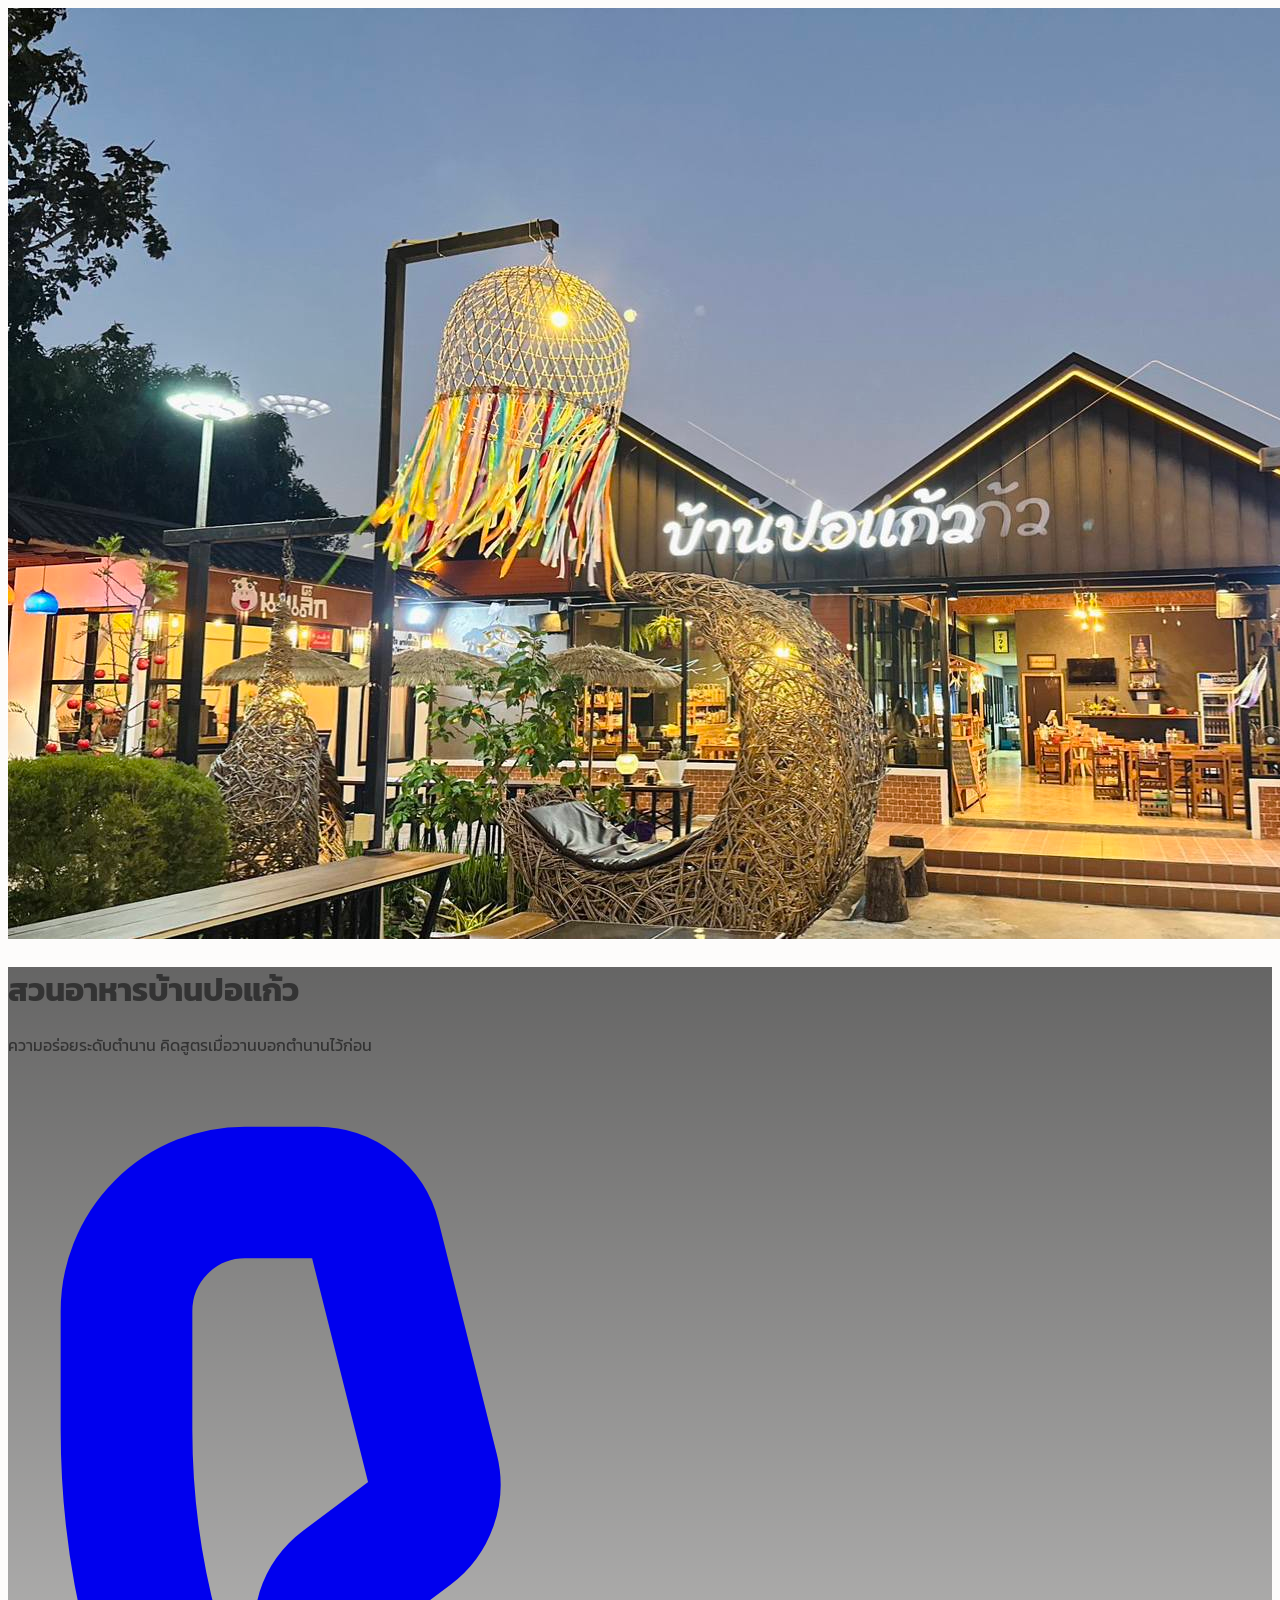
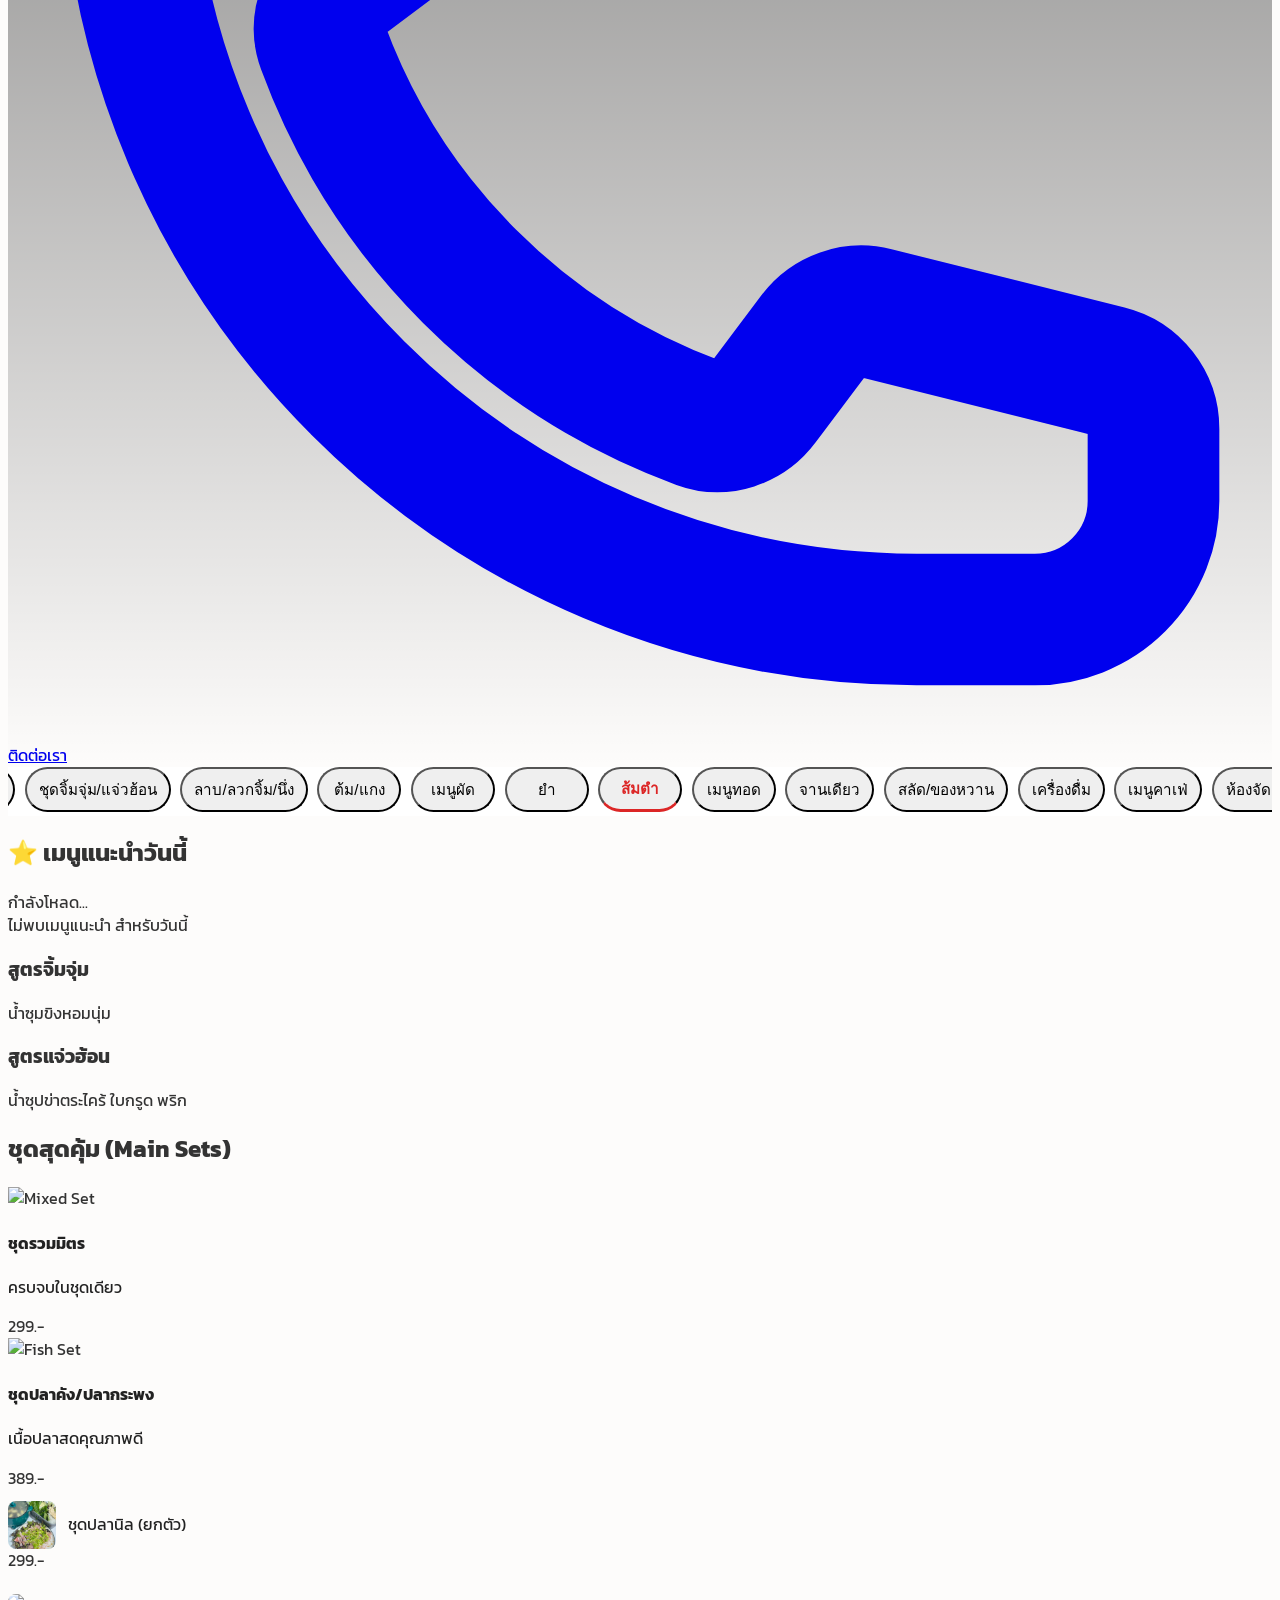
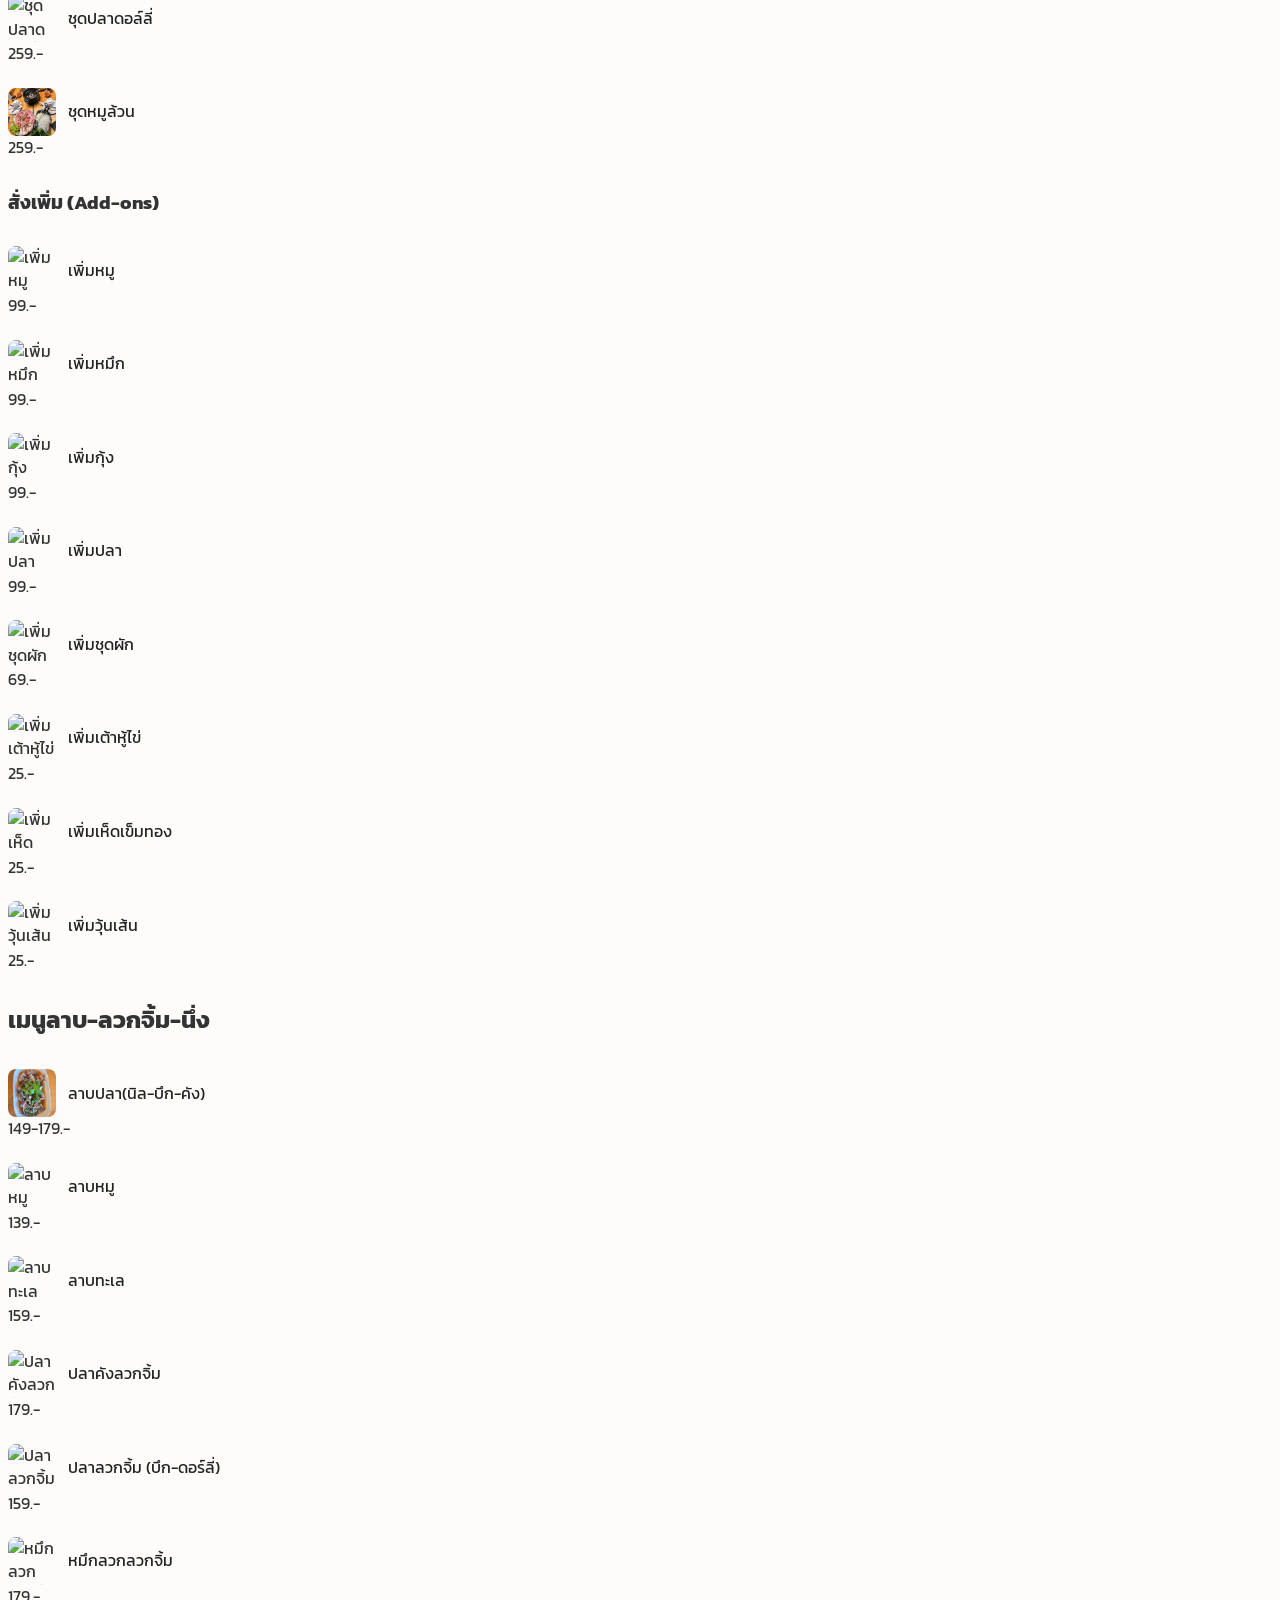
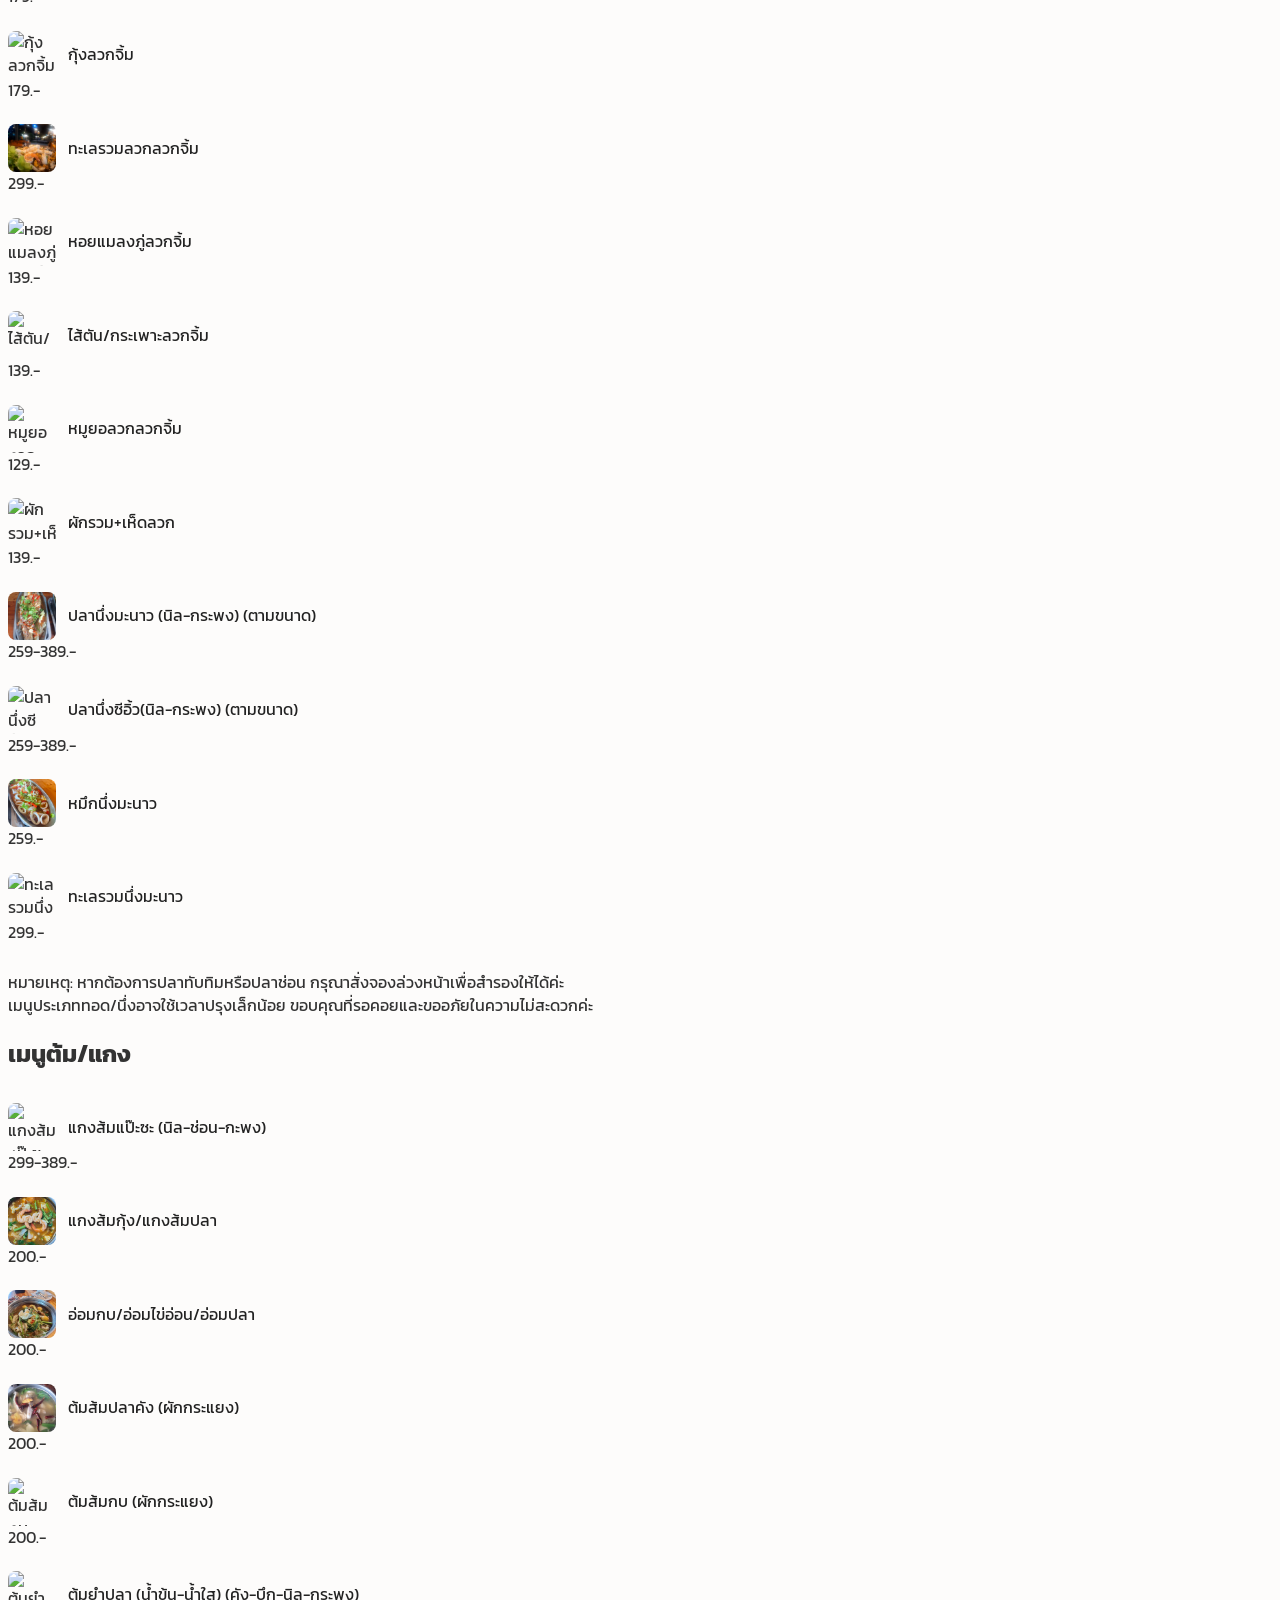
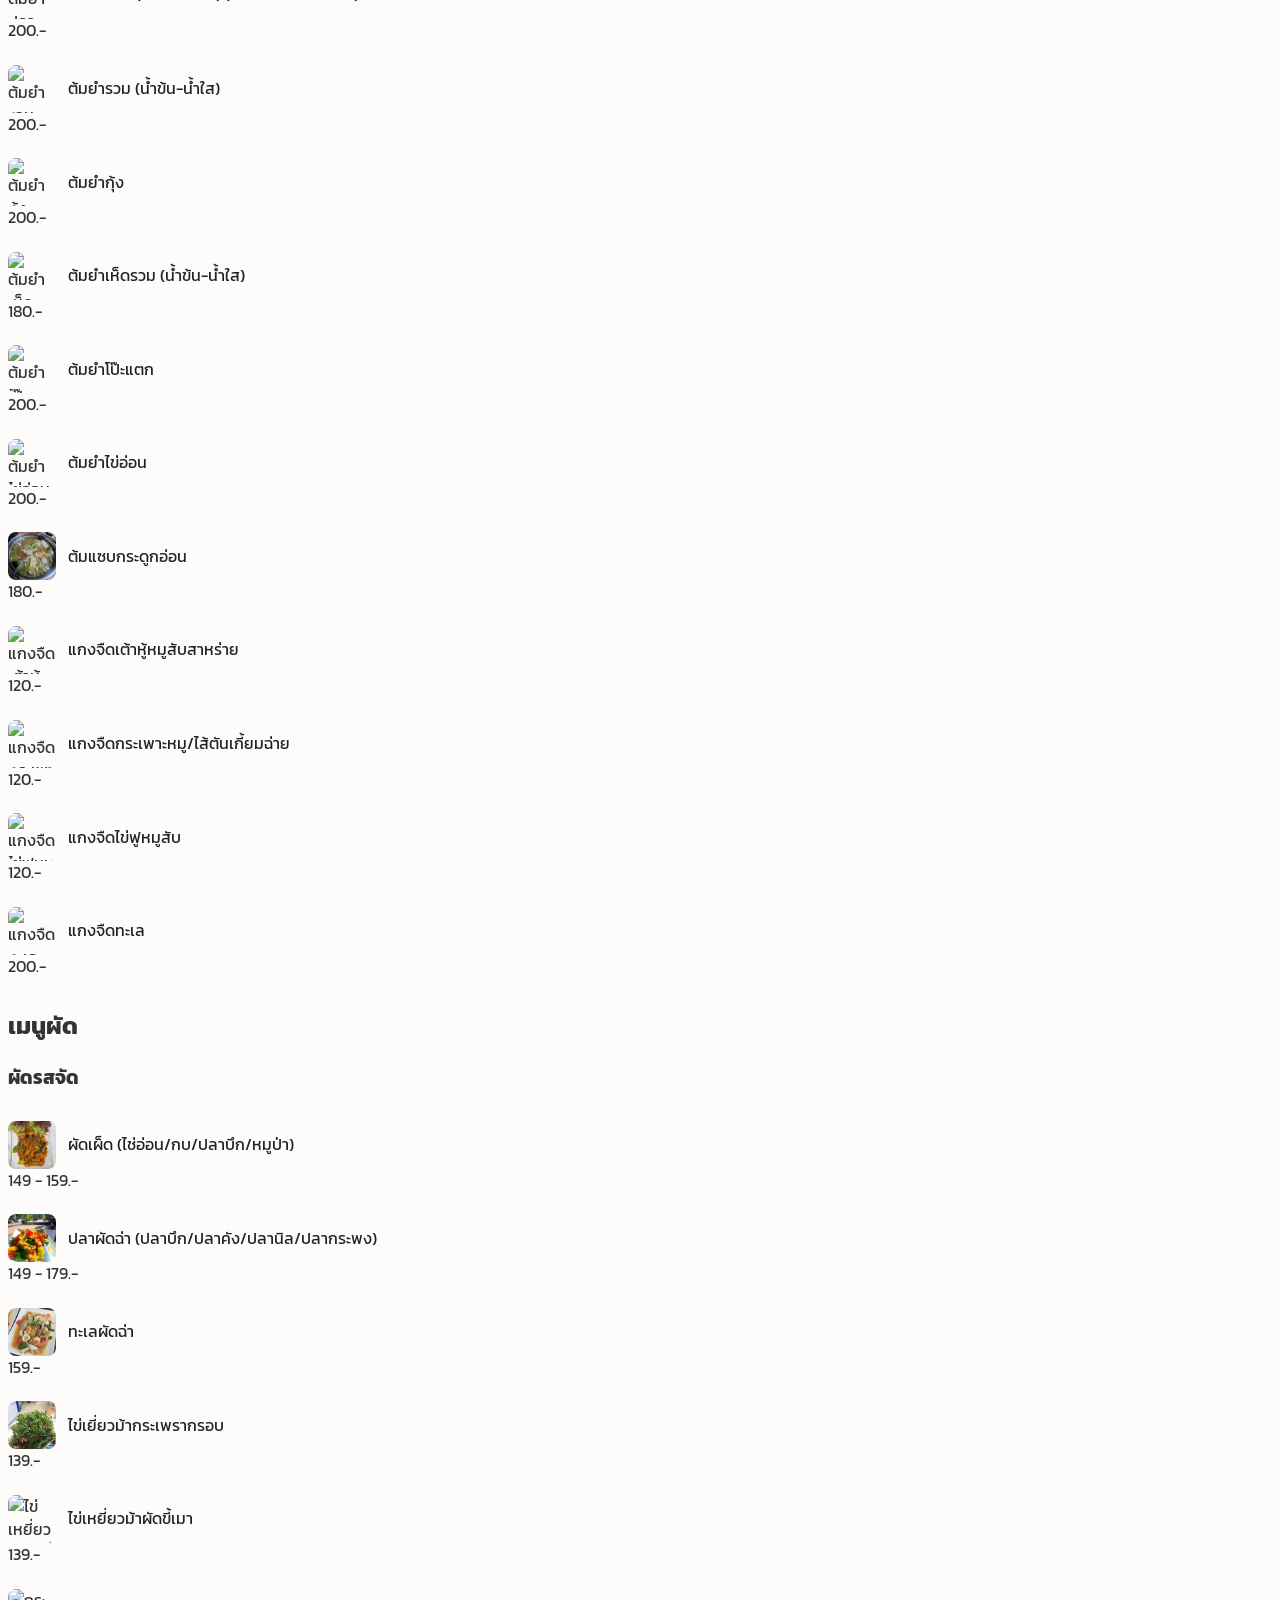
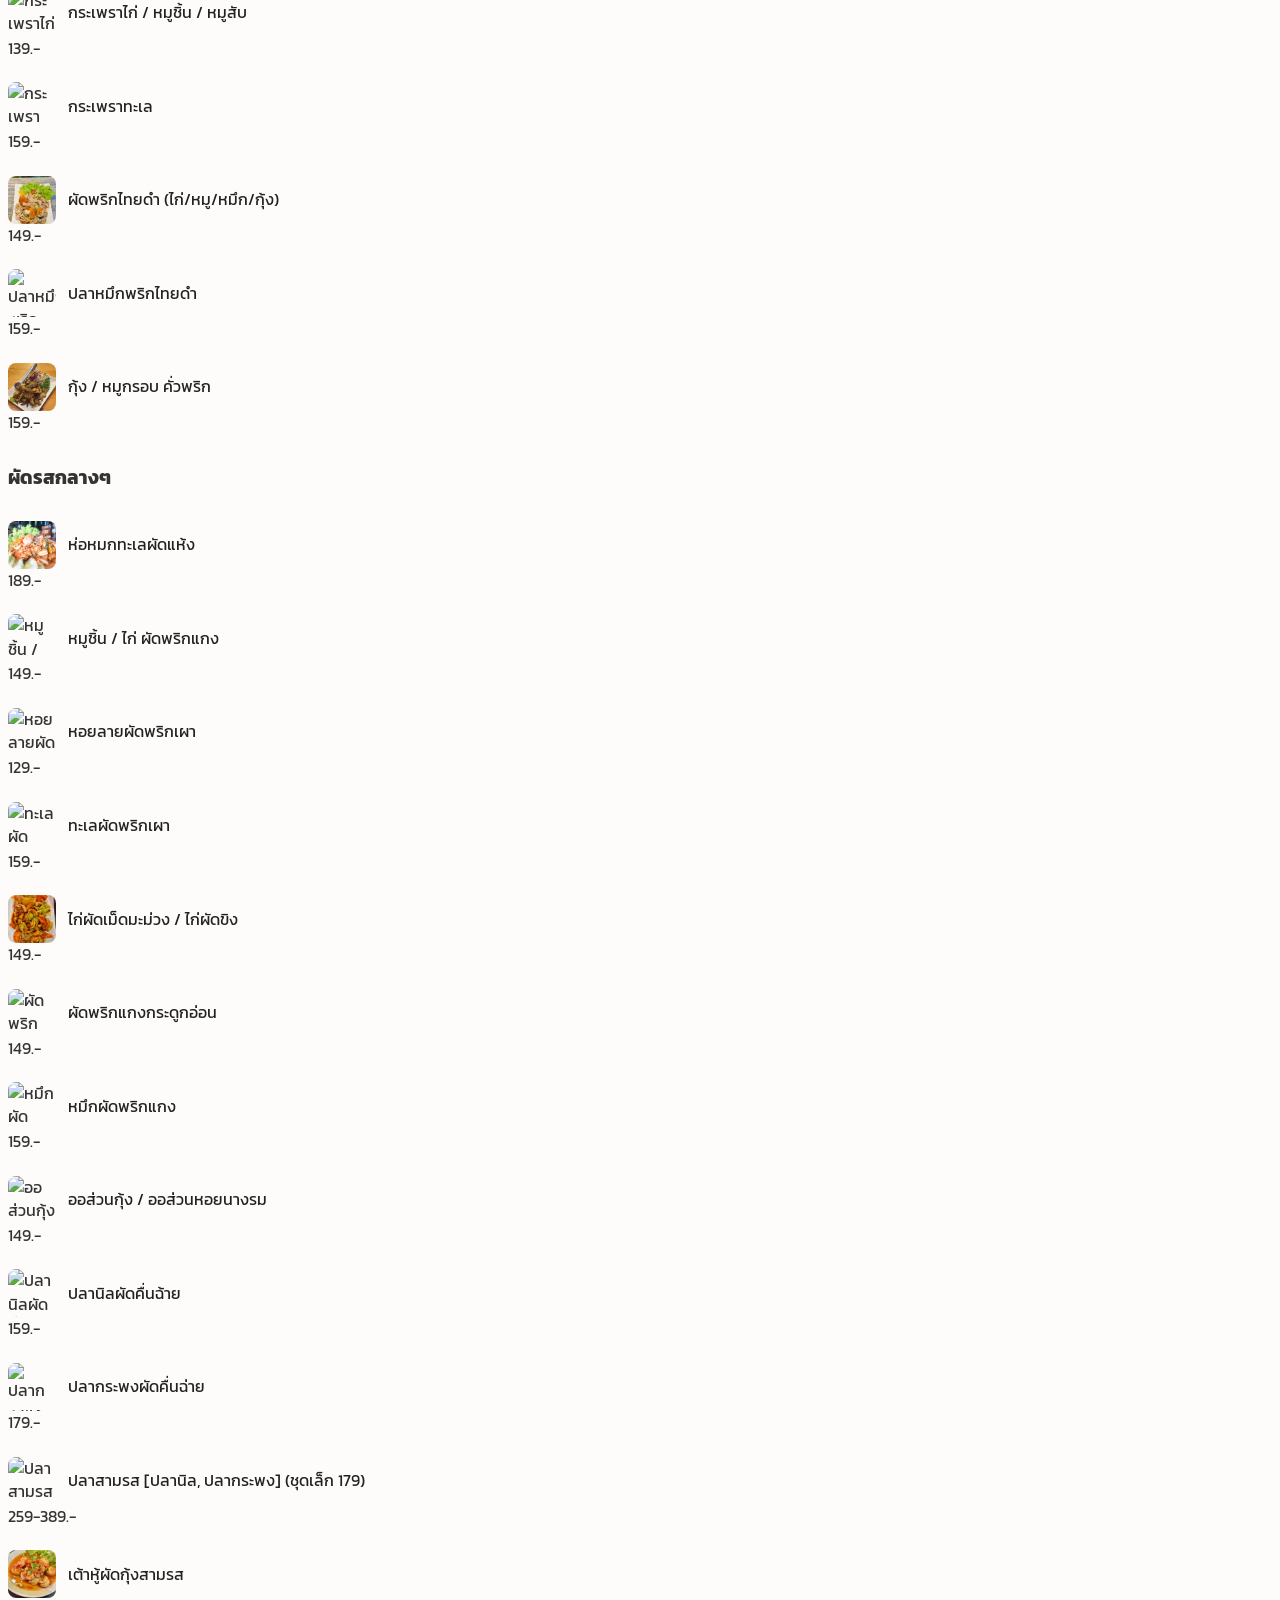
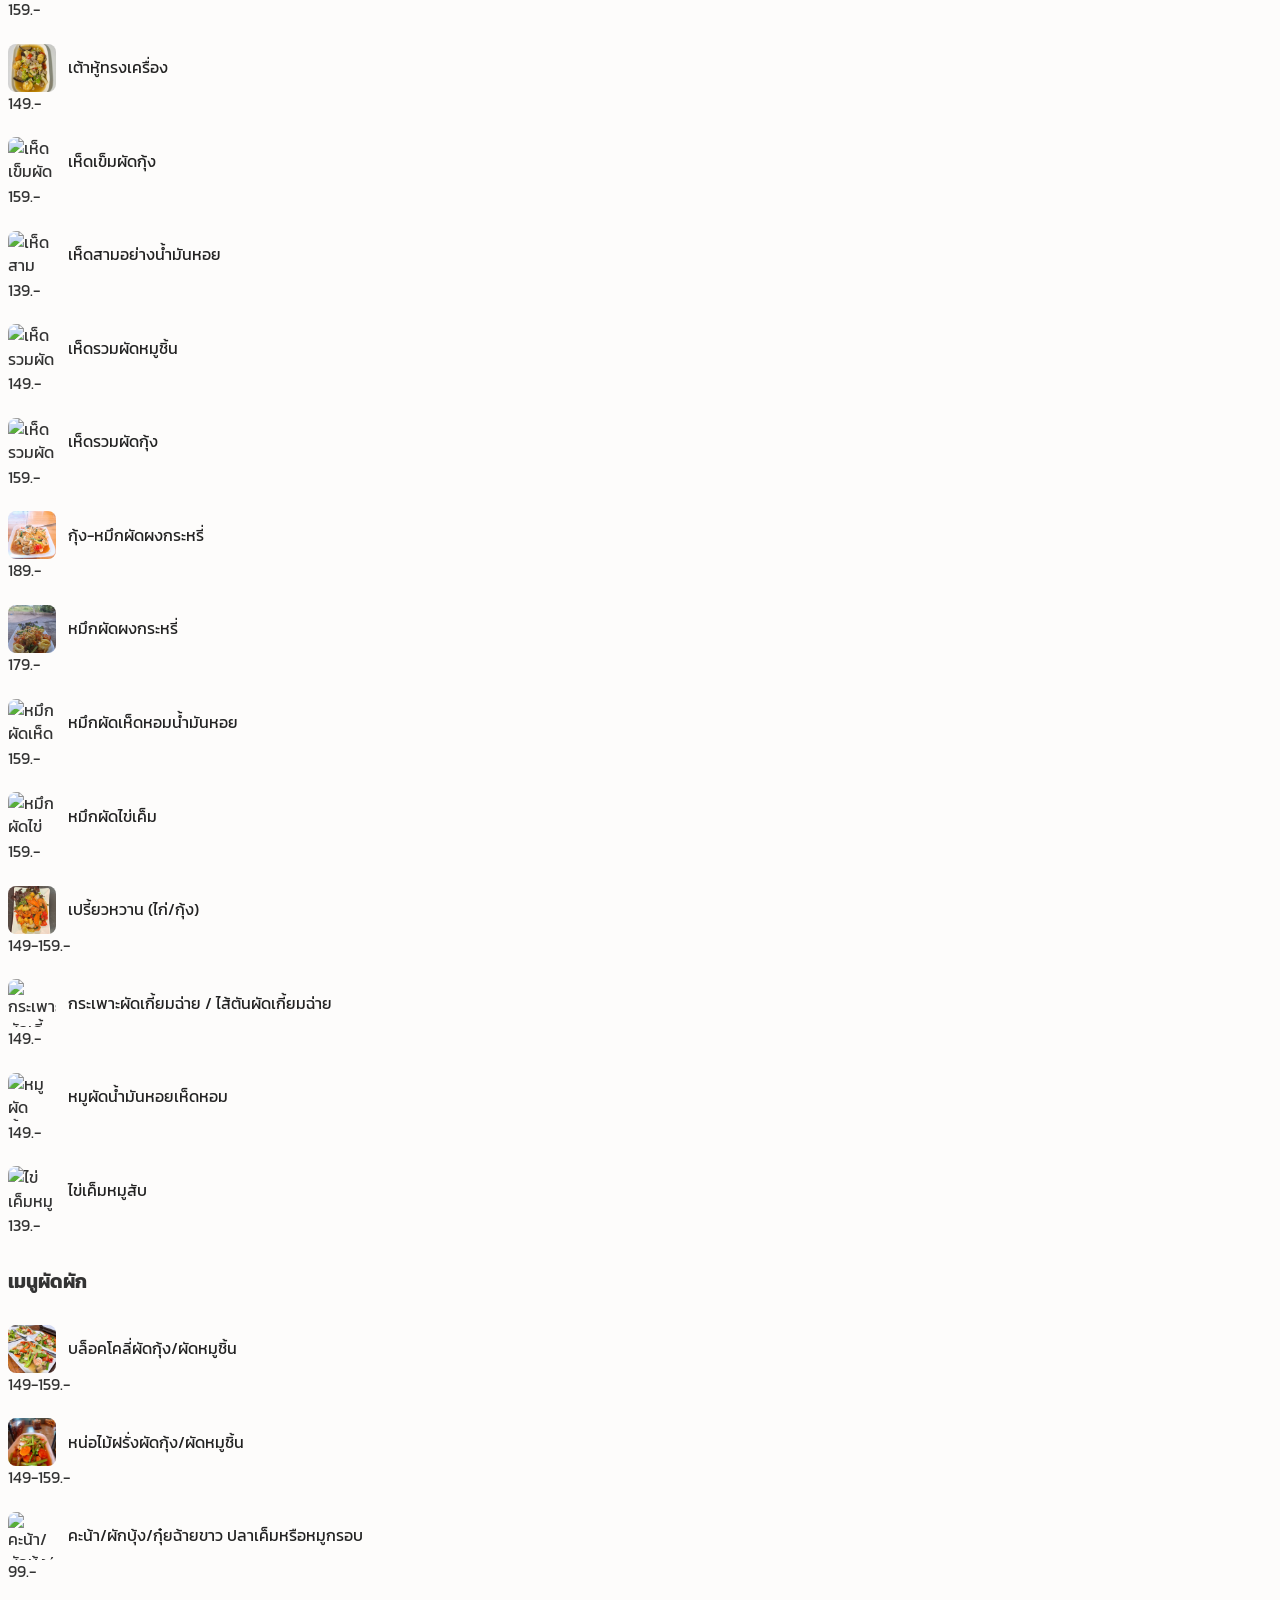
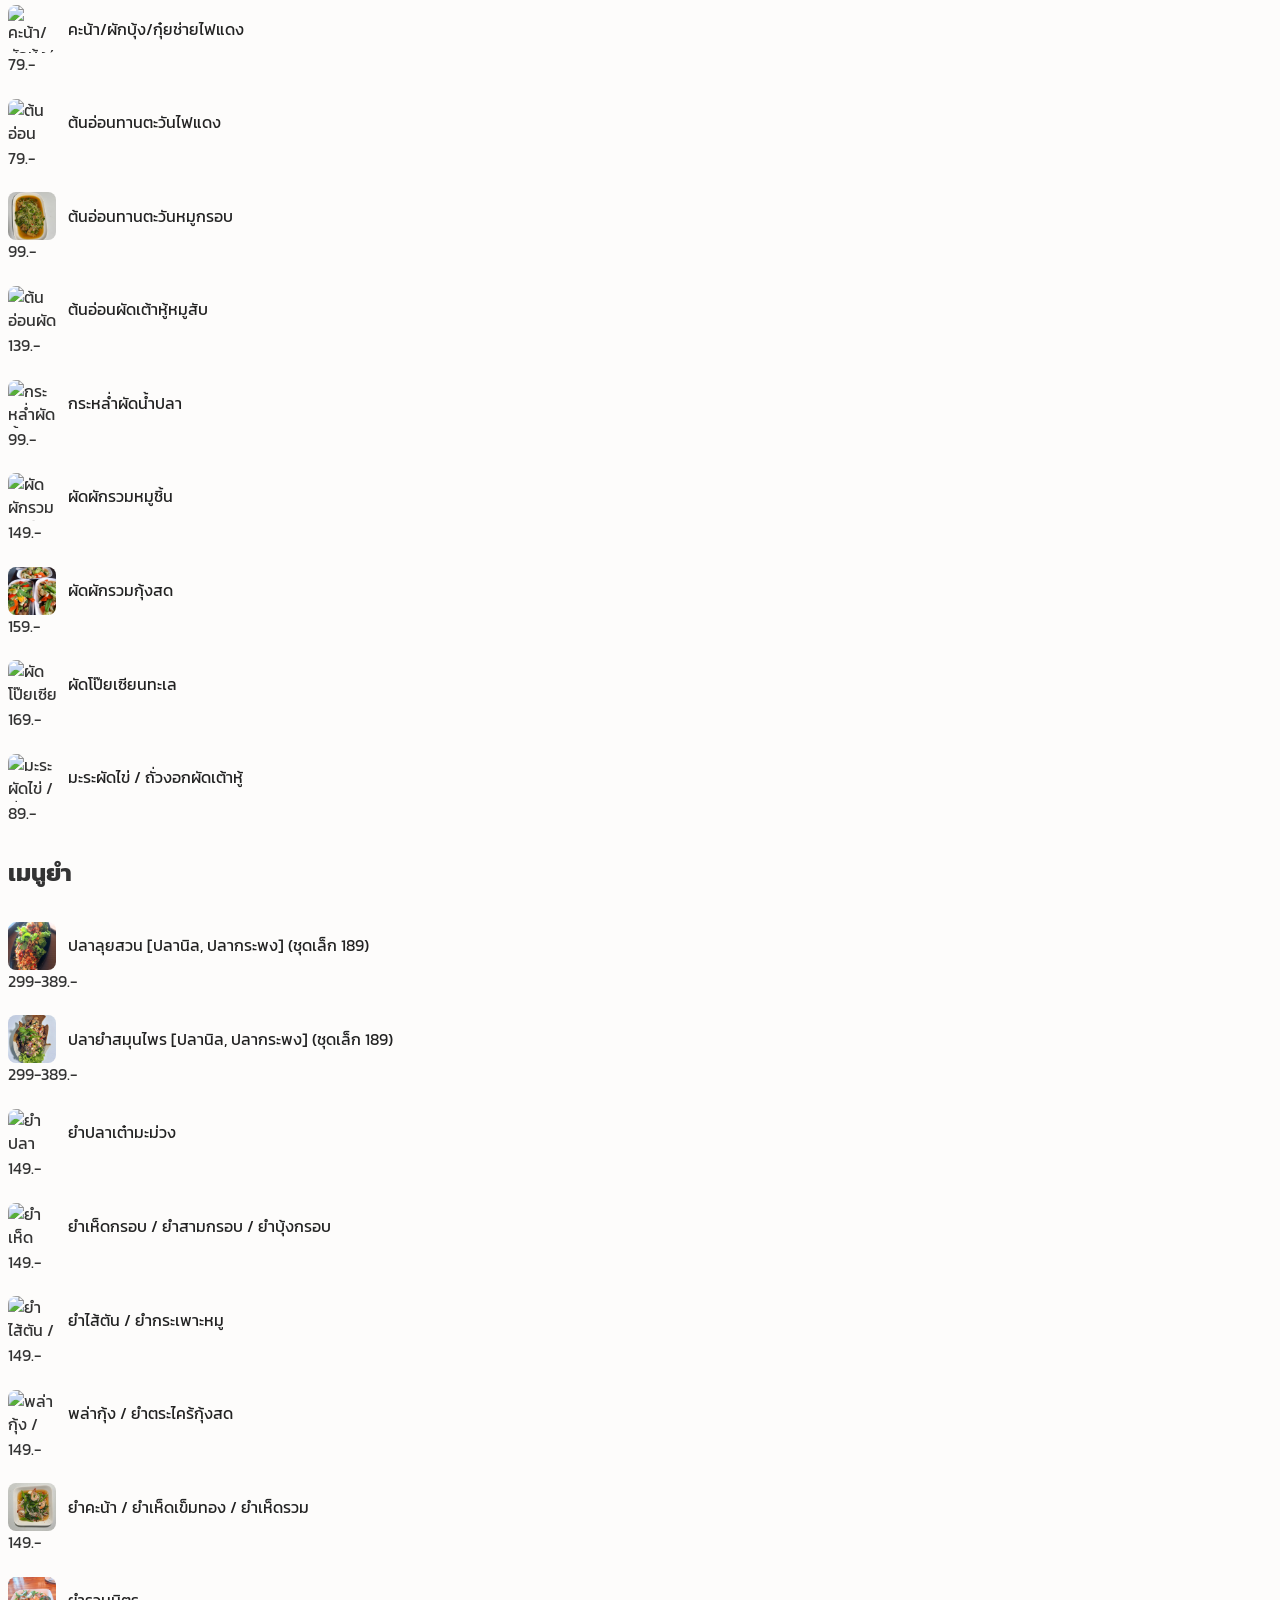
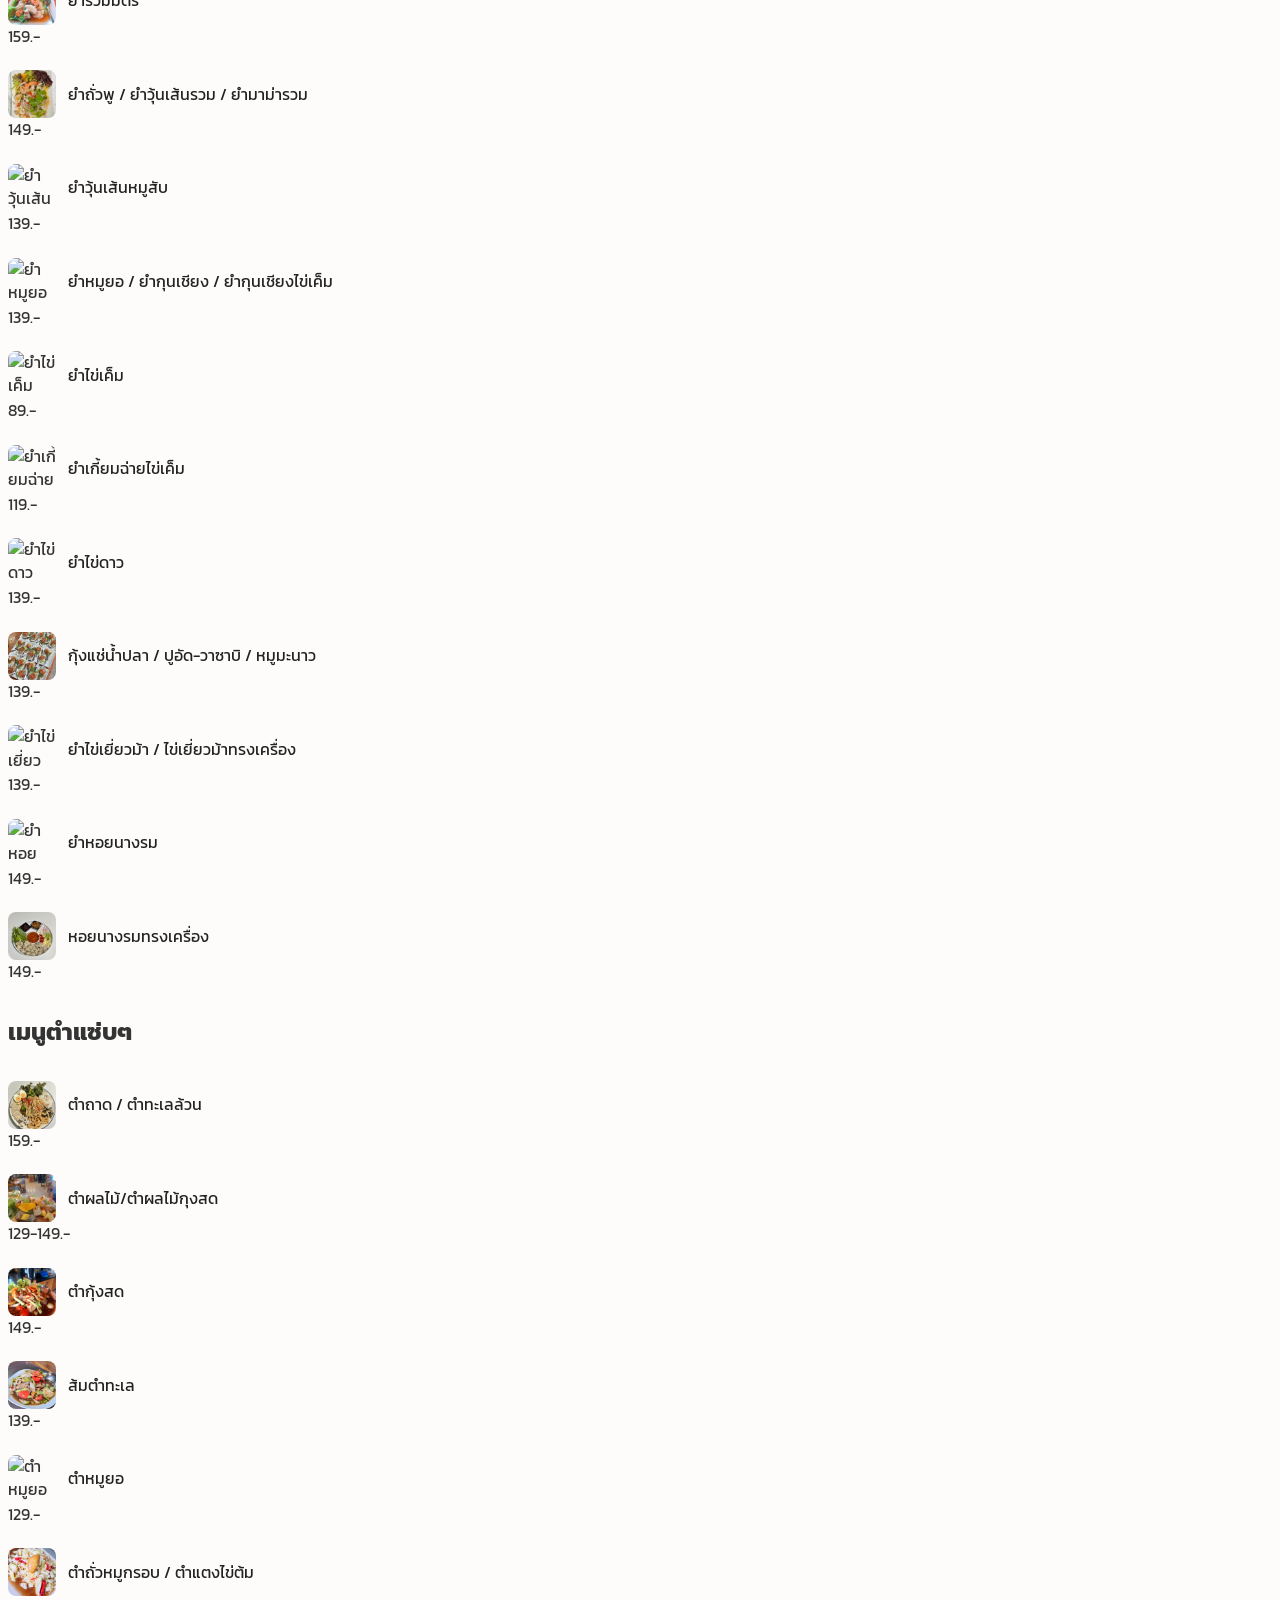
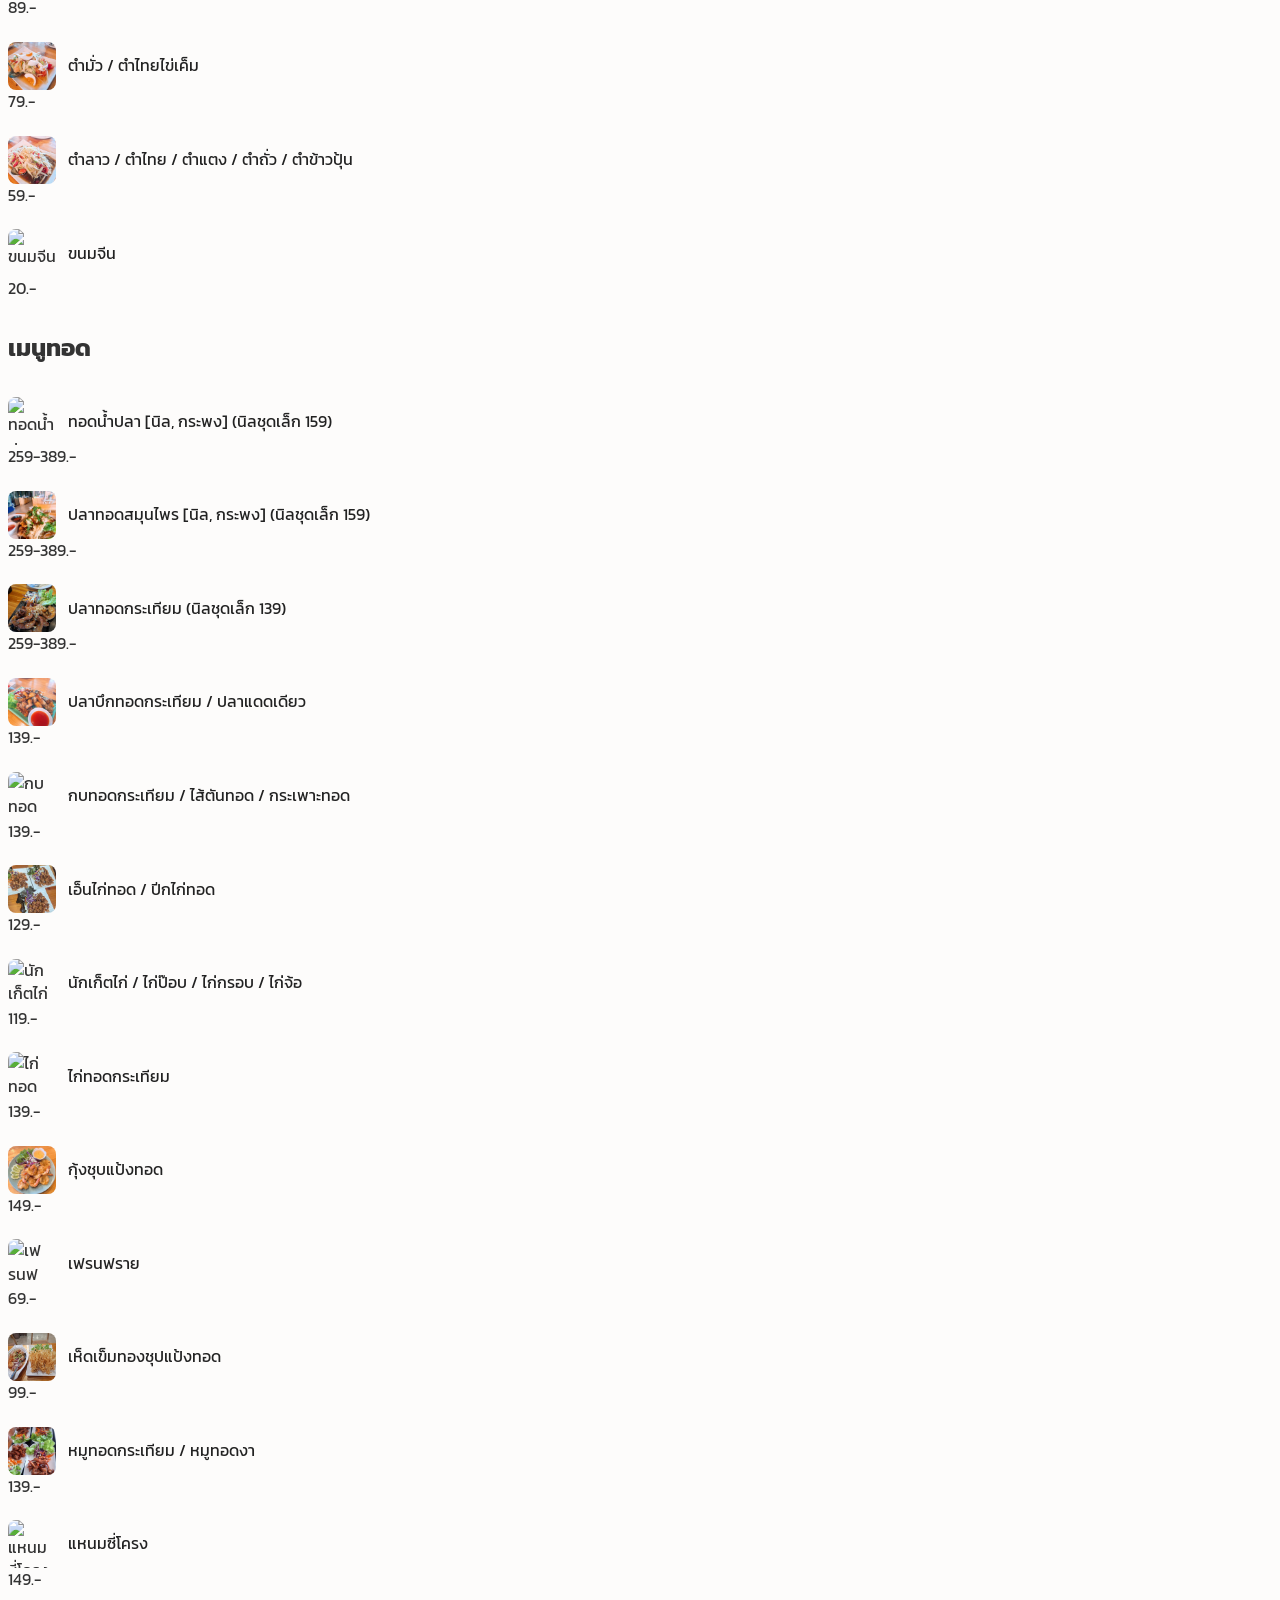
==== index.html @ 6f43abce "imgs add font" ====
<!DOCTYPE html>
<html lang="th">
<head>
    <meta charset="UTF-8">
    <meta name="viewport" content="width=device-width, initial-scale=1.0">
    <meta name="description" content="สวนอาหารบ้านปอแก้ว - ความอร่อยระดับตำนาน คิดสูตรเมื่อวานบอกตำนานไว้ก่อน ร้านอาหารไทยแท้">
    <meta property="og:title" content="สวนอาหารบ้านปอแก้ว | Menu">
    <meta property="og:description" content="ความอร่อยระดับตำนาน คิดสูตรเมื่อวานบอกตำนานไว้ก่อน">
    <meta property="og:image" content="bg.jpg">
    <meta property="og:type" content="website">
    <meta name="theme-color" content="#dc2626">
    <link rel="icon" type="image/x-icon" href="data:image/svg+xml,<svg xmlns='http://www.w3.org/2000/svg' viewBox='0 0 100 100'><text y='75' font-size='75' fill='%23dc2626'>🍲</text></svg>">
    <title>สวนอาหารบ้านปอแก้ว | Menu</title>
    <script src="https://cdn.tailwindcss.com"></script>
    <link href="https://fonts.googleapis.com/css2?family=Kanit:wght@300;400;500;600&family=Inter:wght@400;700&display=swap" rel="stylesheet">
    <link rel="stylesheet" href="styles.css">
</head>
<body class="bg-stone-50">

    <header class="relative h-56 overflow-hidden">
		<img src="bg.jpg" alt="Image" class="w-full h-full object-cover">
        <div class="absolute inset-0 hero-gradient p-5 flex flex-col justify-between">
            <div class="flex justify-between items-start w-full">
                <div>
                    <h1 class="text-2xl font-bold text-white mb-0 translate-y-0" id="shop-name">สวนอาหารบ้านปอแก้ว</h1>
                    <p class="text-white/90 text-xs font-light mt-1" id="shop-desc">ความอร่อยระดับตำนาน คิดสูตรเมื่อวานบอกตำนานไว้ก่อน</p>
                </div>
            </div>
            <div class="flex justify-end">
                <a href="#footer-contact"
                onclick="document.getElementById('footer-contact').scrollIntoView({behavior:'smooth'}); return false;"
                class="flex items-center gap-2 bg-red-600/90 backdrop-blur-sm text-white text-xs font-semibold px-4 py-2.5 rounded-full shadow-lg hover:bg-red-600 active:scale-95 transition-all border border-white/20">
                    <svg xmlns="http://www.w3.org/2000/svg" class="w-3.5 h-3.5" fill="none" viewBox="0 0 24 24" stroke="currentColor" stroke-width="2.5">
                        <path stroke-linecap="round" stroke-linejoin="round" d="M2.25 6.75c0 8.284 6.716 15 15 15h2.25a2.25 2.25 0 002.25-2.25v-1.372c0-.516-.351-.966-.852-1.091l-4.423-1.106c-.44-.11-.902.055-1.173.417l-.97 1.293c-.282.376-.769.542-1.21.38a12.035 12.035 0 01-7.143-7.143c-.162-.441.004-.928.38-1.21l1.293-.97c.363-.271.527-.734.417-1.173L6.963 3.102a1.125 1.125 0 00-1.091-.852H4.5A2.25 2.25 0 002.25 4.5v2.25z"/>
                    </svg>
                    ติดต่อเรา
                </a>
            </div>
        </div>
    </header>

    <nav class="sticky-tabs border-b border-gray-200 px-4">
        <div class="flex space-x-6 overflow-x-auto category-scroll py-4 relative scroll-fade" id="nav-tabs">
            <button onclick="scrollToSection('recommended')" class="tab-btn text-gray-400 whitespace-nowrap text-sm transition-all font-medium" aria-label="เมนูแนะนำ">แนะนำ</button>
            <button onclick="scrollToSection('sets')" class="tab-btn active-tab whitespace-nowrap text-sm transition-all" id="tab-sets" aria-label="ชุดจิ้มจุ่ม และแจ่วฮ้อน">ชุดจิ้มจุ่ม/แจ่วฮ้อน</button>
            <button onclick="scrollToSection('boiled')" class="tab-btn text-gray-400 whitespace-nowrap text-sm transition-all font-medium" aria-label="ลาบ ลวกจิ้ม นึ่ง">ลาบ/ลวกจิ้ม/นึ่ง</button>
            <button onclick="scrollToSection('soup')" class="tab-btn text-gray-400 whitespace-nowrap text-sm transition-all font-medium" aria-label="ต้มและแกง">ต้ม/แกง</button>
            <button onclick="scrollToSection('stirfry')" class="tab-btn text-gray-400 whitespace-nowrap text-sm transition-all font-medium" aria-label="เมนูผัด">เมนูผัด</button>
            <button onclick="scrollToSection('spicysalad')" class="tab-btn text-gray-400 whitespace-nowrap text-sm transition-all font-medium" aria-label="เมนูยำ">ยำ</button>
			<button onclick="scrollToSection('somtum')" class="tab-btn text-gray-400 whitespace-nowrap text-sm transition-all font-medium" aria-label="ส้มตำ">ส้มตำ</button>
            <button onclick="scrollToSection('fried')" class="tab-btn text-gray-400 whitespace-nowrap text-sm transition-all font-medium" aria-label="เมนูทอด">เมนูทอด</button>
            <button onclick="scrollToSection('rice')" class="tab-btn text-gray-400 whitespace-nowrap text-sm transition-all font-medium" aria-label="จานเดียว">จานเดียว</button>
            <button onclick="scrollToSection('desserts')" class="tab-btn text-gray-400 whitespace-nowrap text-sm transition-all font-medium" aria-label="สลัดและของหวาน">สลัด/ของหวาน</button>
			<button onclick="scrollToSection('drinks')" class="tab-btn text-gray-400 whitespace-nowrap text-sm transition-all font-medium" aria-label="เครื่องดื่ม">เครื่องดื่ม</button>
            <button onclick="scrollToSection('cafe')" class="tab-btn text-gray-400 whitespace-nowrap text-sm transition-all font-medium" aria-label="เมนูคาเฟ่">เมนูคาเฟ่</button>
            <button onclick="scrollToSection('info')" class="tab-btn text-gray-400 whitespace-nowrap text-sm transition-all font-medium" aria-label="ห้องจัดเลี้ยง">ห้องจัดเลี้ยง</button>
        </div>
    </nav>
    
    <section id="recommended" class="px-4 pt-4 pb-2 max-w-xl mx-auto">
    <h2 class="text-lg font-bold text-gray-800 mb-3 flex items-center">
        <span class="w-1 h-5 bg-red-600 rounded-full mr-2"></span>
        ⭐ เมนูแนะนำวันนี้
    </h2>

    <div id="rec-loading" class="text-sm text-gray-400 py-4 text-center">กำลังโหลด...</div>
    <div id="rec-track" class="rec-track hidden"></div>
    <div id="rec-error" class="hidden text-sm text-red-400 py-2 text-center"></div>
    </section>


    <main class="max-w-xl mx-auto pb-24">
        
        <!-- Soup Info Section -->
        <section class="p-4 grid grid-cols-2 gap-3 mt-2">
            <div class="bg-white p-3 rounded-2xl shadow-sm border-l-4 border-orange-400">
                <h3 class="text-orange-600 font-bold text-sm" id="soup-jj-title">สูตรจิ้มจุ่ม</h3>
                <p class="text-[10px] text-gray-500 leading-tight mt-1" id="soup-jj-desc">น้ำซุมขิงหอมนุ่ม</p>
            </div>
            <div class="bg-white p-3 rounded-2xl shadow-sm border-l-4 border-red-600">
                <h3 class="text-red-600 font-bold text-sm" id="soup-jh-title">สูตรแจ่วฮ้อน</h3>
                <p class="text-[10px] text-gray-500 leading-tight mt-1" id="soup-jh-desc">น้ำซุปข่าตระไคร้ ใบกรูด พริก</p>
            </div>
        </section>

        <!-- ชุดจิ้มจุ่ม/แจ่วฮ้อน -->
        <section id="sets" class="px-4 pt-4">
            <h2 class="text-lg font-bold text-gray-800 mb-4 flex items-center">
                <span class="w-1 h-5 bg-red-600 rounded-full mr-2"></span>
                <span id="title-sets">ชุดสุดคุ้ม (Main Sets)</span>
            </h2>
            
            <div class="space-y-4">
                <!-- ชุดรวมมิตร -->
                <div class="menu-card flex bg-white rounded-2xl overflow-hidden shadow-sm border border-gray-100">
                    <img src="https://placehold.co/300x300/f97316/ffffff?text=Mixed+Set" class="w-32 h-32 object-cover" alt="Mixed Set">
                    <div class="flex-1 p-4 flex flex-col justify-between">
                        <div>
                            <h4 class="font-bold text-gray-800" id="item-mixed-name">ชุดรวมมิตร</h4>
                            <p class="text-[11px] text-gray-400 line-clamp-2 mt-1" id="item-mixed-desc">ครบจบในชุดเดียว</p>
                        </div>
                        <div class="flex justify-between items-end">
                            <span class="text-lg font-bold text-red-600">299.-</span>
                        </div>
                    </div>
                </div>

                <!-- ชุดปลา -->
                <div class="menu-card flex bg-white rounded-2xl overflow-hidden shadow-sm border border-gray-100">
                    <img src="https://placehold.co/300x300/3b82f6/ffffff?text=Fish+Set" class="w-32 h-32 object-cover" alt="Fish Set">
                    <div class="flex-1 p-4 flex flex-col justify-between">
                        <div>
                            <h4 class="font-bold text-gray-800" id="item-fish-name">ชุดปลาคัง/ปลากระพง</h4>
                            <p class="text-[11px] text-gray-400 line-clamp-2 mt-1" id="item-fish-desc">เนื้อปลาสดคุณภาพดี</p>
                        </div>
                        <div class="flex justify-between items-end">
                            <span class="text-lg font-bold text-red-600">389.-</span>
                        </div>
                    </div>
                </div>

                <!-- ชุดอื่นๆ แบบรายการ -->
                <div class="bg-white rounded-2xl p-2 shadow-sm border border-gray-100 mt-4">
                    <div class="grid grid-cols-1 divide-y divide-gray-50 px-3">
                        <div class="py-2 flex justify-between items-center"><span class="text-gray-700 text-sm font-medium">ชุดปลานิล (ยกตัว)</span><span class="text-red-600 font-bold text-sm">299.-</span></div>
                        <div class="py-2 flex justify-between items-center"><span class="text-gray-700 text-sm font-medium">ชุดปลาดอล์ลี่</span><span class="text-red-600 font-bold text-sm">259.-</span></div>
                        <div class="py-2 flex justify-between items-center"><span class="text-gray-700 text-sm font-medium" id="item-pork-name">ชุดหมูล้วน</span><span class="text-red-600 font-bold text-sm">259.-</span></div>
                    </div>
                </div>
            </div>

            <!-- สั่งเพิ่ม (Add-ons) -->
            <h3 class="text-md font-bold text-gray-800 mt-6 mb-3 flex items-center">
                <span class="w-1 h-4 bg-orange-400 rounded-full mr-2"></span>
                <span id="title-extras">สั่งเพิ่ม (Add-ons)</span>
            </h3>
            <div class="bg-white rounded-2xl p-2 shadow-sm border border-gray-100">
                <div class="grid grid-cols-1 divide-y divide-gray-50 px-3">
                    <div class="py-2 flex justify-between items-center"><span class="text-gray-700 text-sm">เพิ่มหมู</span><span class="text-gray-600 font-semibold text-sm">99.-</span></div>
                    <div class="py-2 flex justify-between items-center"><span class="text-gray-700 text-sm">เพิ่มหมึก</span><span class="text-gray-600 font-semibold text-sm">99.-</span></div>
                    <div class="py-2 flex justify-between items-center"><span class="text-gray-700 text-sm">เพิ่มกุ้ง</span><span class="text-gray-600 font-semibold text-sm">99.-</span></div>
                    <div class="py-2 flex justify-between items-center"><span class="text-gray-700 text-sm">เพิ่มปลา</span><span class="text-gray-600 font-semibold text-sm">99.-</span></div>
                    <div class="py-2 flex justify-between items-center"><span class="text-gray-700 text-sm" id="add-veg">เพิ่มชุดผัก</span><span class="text-gray-600 font-semibold text-sm">69.-</span></div>
                    <div class="py-2 flex justify-between items-center"><span class="text-gray-700 text-sm" id="add-tofu">เพิ่มเต้าหู้ไข่</span><span class="text-gray-600 font-semibold text-sm">25.-</span></div>
                    <div class="py-2 flex justify-between items-center"><span class="text-gray-700 text-sm" id="add-mushroom">เพิ่มเห็ดเข็มทอง</span><span class="text-gray-600 font-semibold text-sm">25.-</span></div>
                    <div class="py-2 flex justify-between items-center"><span class="text-gray-700 text-sm">เพิ่มวุ้นเส้น</span><span class="text-gray-600 font-semibold text-sm">25.-</span></div>
                </div>
            </div>
        </section>

        <!-- ลาบ-ลวกจิ้ม-นึ่ง -->
        <section id="boiled" class="px-4 pt-10">
            <h2 class="text-lg font-bold text-gray-800 mb-4 flex items-center">
                <span class="w-1 h-5 bg-teal-500 rounded-full mr-2"></span>
                <span>เมนูลาบ-ลวกจิ้ม-นึ่ง</span>
            </h2>
            <div class="bg-white rounded-2xl p-2 shadow-sm border border-gray-100">
                <div class="grid grid-cols-1 divide-y divide-gray-50 px-3">
                    <div class="py-2 flex justify-between items-center"><span class="text-gray-700 text-sm">ลาบปลา(นิล-บึก-คัง)</span><span class="text-red-600 font-bold text-sm">149-179.-</span></div>
                    <div class="py-2 flex justify-between items-center" data-img="https://placehold.co/96x96/ef4444/ffffff?text=%E0%B8%A5%E0%B8%B2%E0%B8%9A%E0%B8%AB%E0%B8%B9"><span class="text-gray-700 text-sm">ลาบหมู</span><span class="text-red-600 font-bold text-sm">139.-</span></div>
                    <div class="py-2 flex justify-between items-center"><span class="text-gray-700 text-sm">ลาบทะเล</span><span class="text-red-600 font-bold text-sm">159.-</span></div>
                    <div class="py-2 flex justify-between items-center"><span class="text-gray-700 text-sm">ปลาคังลวกจิ้ม</span><span class="text-red-600 font-bold text-sm">179.-</span></div>
                    <div class="py-2 flex justify-between items-center"><span class="text-gray-700 text-sm">ปลาลวกจิ้ม (บึก-ดอร์ลี่)</span><span class="text-red-600 font-bold text-sm">159.-</span></div>
                    <div class="py-2 flex justify-between items-center"><span class="text-gray-700 text-sm">หมึกลวกลวกจิ้ม</span><span class="text-red-600 font-bold text-sm">179.-</span></div>
                    <div class="py-2 flex justify-between items-center"><span class="text-gray-700 text-sm">กุ้งลวกจิ้ม</span><span class="text-red-600 font-bold text-sm">179.-</span></div>
                    <div class="py-2 flex justify-between items-center"><span class="text-gray-700 text-sm">ทะเลรวมลวกลวกจิ้ม</span><span class="text-red-600 font-bold text-sm">299.-</span></div>
                    <div class="py-2 flex justify-between items-center"><span class="text-gray-700 text-sm">หอยแมลงภู่ลวกจิ้ม</span><span class="text-red-600 font-bold text-sm">139.-</span></div>
                    <div class="py-2 flex justify-between items-center"><span class="text-gray-700 text-sm">ไส้ตัน/กระเพาะลวกจิ้ม</span><span class="text-red-600 font-bold text-sm">139.-</span></div>
                    <div class="py-2 flex justify-between items-center"><span class="text-gray-700 text-sm">หมูยอลวกลวกจิ้ม</span><span class="text-red-600 font-bold text-sm">129.-</span></div>
                    <div class="py-2 flex justify-between items-center"><span class="text-gray-700 text-sm">ผักรวม+เห็ดลวก</span><span class="text-red-600 font-bold text-sm">139.-</span></div>
                    <div class="py-2 flex justify-between items-center"><span class="text-gray-700 text-sm">ปลานึ่งมะนาว (นิล-กระพง) (ตามขนาด)</span><span class="text-red-600 font-bold text-sm">259-389.-</span></div>
                    <div class="py-2 flex justify-between items-center"><span class="text-gray-700 text-sm">ปลานึ่งซีอิ้ว(นิล-กระพง) (ตามขนาด)</span><span class="text-red-600 font-bold text-sm">259-389.-</span></div>
                    <div class="py-2 flex justify-between items-center"><span class="text-gray-700 text-sm">หมึกนึ่งมะนาว</span><span class="text-red-600 font-bold text-sm">259.-</span></div>
                    <div class="py-2 flex justify-between items-center"><span class="text-gray-700 text-sm">ทะเลรวมนึ่งมะนาว</span><span class="text-red-600 font-bold text-sm">299.-</span></div>
                </div>
                <div class="bg-orange-50 rounded-lg p-3 mt-2 border border-orange-100">
                    <p class="text-[11px] text-orange-600 font-medium">หมายเหตุ: หากต้องการปลาทับทิมหรือปลาช่อน กรุณาสั่งจองล่วงหน้าเพื่อสำรองให้ได้ค่ะ<br>เมนูประเภททอด/นึ่งอาจใช้เวลาปรุงเล็กน้อย ขอบคุณที่รอคอยและขออภัยในความไม่สะดวกค่ะ</p>
                </div>
            </div>
        </section>

        <!-- ต้ม แกง -->
        <section id="soup" class="px-4 pt-10">
            <h2 class="text-lg font-bold text-gray-800 mb-4 flex items-center">
                <span class="w-1 h-5 bg-yellow-500 rounded-full mr-2"></span>
                <span>เมนูต้ม/แกง</span>
            </h2>
            <div class="bg-white rounded-2xl p-2 shadow-sm border border-gray-100">
                <div class="grid grid-cols-1 divide-y divide-gray-50 px-3">
                    <div class="py-2 flex justify-between items-center"><span class="text-gray-700 text-sm">แกงส้มแป๊ะซะ (นิล-ช่อน-กะพง)</span><span class="text-red-600 font-bold text-sm">299-389.-</span></div>
                    <div class="py-2 flex justify-between items-center"><span class="text-gray-700 text-sm">แกงส้มกุ้ง/แกงส้มปลา</span><span class="text-red-600 font-bold text-sm">200.-</span></div>
                    <div class="py-2 flex justify-between items-center"><span class="text-gray-700 text-sm">อ่อมกบ/อ่อมไข่อ่อน/อ่อมปลา</span><span class="text-red-600 font-bold text-sm">200.-</span></div>
                    <div class="py-2 flex justify-between items-center"><span class="text-gray-700 text-sm">ต้มส้มปลาคัง (ผักกระแยง)</span><span class="text-red-600 font-bold text-sm">200.-</span></div>
                    <div class="py-2 flex justify-between items-center"><span class="text-gray-700 text-sm">ต้มส้มกบ (ผักกระแยง)</span><span class="text-red-600 font-bold text-sm">200.-</span></div>
                    <div class="py-2 flex justify-between items-center"><span class="text-gray-700 text-sm">ต้มยำปลา (น้ำข้น-น้ำใส) (คัง-บึก-นิล-กระพง)</span><span class="text-red-600 font-bold text-sm">200.-</span></div>
                    <div class="py-2 flex justify-between items-center"><span class="text-gray-700 text-sm">ต้มยำรวม (น้ำข้น-น้ำใส)</span><span class="text-red-600 font-bold text-sm">200.-</span></div>
                    <div class="py-2 flex justify-between items-center"><span class="text-gray-700 text-sm">ต้มยำกุ้ง</span><span class="text-red-600 font-bold text-sm">200.-</span></div>
                    <div class="py-2 flex justify-between items-center"><span class="text-gray-700 text-sm">ต้มยำเห็ดรวม (น้ำข้น-น้ำใส)</span><span class="text-red-600 font-bold text-sm">180.-</span></div>
                    <div class="py-2 flex justify-between items-center"><span class="text-gray-700 text-sm">ต้มยำโป๊ะแตก</span><span class="text-red-600 font-bold text-sm">200.-</span></div>
                    <div class="py-2 flex justify-between items-center"><span class="text-gray-700 text-sm">ต้มยำไข่อ่อน</span><span class="text-red-600 font-bold text-sm">200.-</span></div>
                    <div class="py-2 flex justify-between items-center"><span class="text-gray-700 text-sm">ต้มแซบกระดูกอ่อน</span><span class="text-red-600 font-bold text-sm">180.-</span></div>
                    <div class="py-2 flex justify-between items-center"><span class="text-gray-700 text-sm">แกงจืดเต้าหู้หมูสับสาหร่าย</span><span class="text-red-600 font-bold text-sm">120.-</span></div>
                    <div class="py-2 flex justify-between items-center"><span class="text-gray-700 text-sm">แกงจืดกระเพาะหมู/ไส้ตันเกี้ยมฉ่าย</span><span class="text-red-600 font-bold text-sm">120.-</span></div>
                    <div class="py-2 flex justify-between items-center"><span class="text-gray-700 text-sm">แกงจืดไข่ฟูหมูสับ</span><span class="text-red-600 font-bold text-sm">120.-</span></div>
                    <div class="py-2 flex justify-between items-center"><span class="text-gray-700 text-sm">แกงจืดทะเล</span><span class="text-red-600 font-bold text-sm">200.-</span></div>
                </div>
            </div>
        </section>

        <!-- เมนูผัด -->
        <section id="stirfry" class="px-4 pt-10">
            <h2 class="text-lg font-bold text-gray-800 mb-4 flex items-center">
                <span class="w-1 h-5 bg-green-500 rounded-full mr-2"></span>
                <span>เมนูผัด</span>
            </h2>
            
            <h3 class="text-sm font-bold text-gray-600 mt-4 mb-2 bg-gray-100 inline-block px-3 py-1 rounded">ผัดรสจัด</h3>
            <div class="bg-white rounded-2xl p-2 shadow-sm border border-gray-100">
                <div class="grid grid-cols-1 divide-y divide-gray-50 px-3">
                    <div class="py-2 flex justify-between items-center"><span class="text-gray-700 text-sm">ผัดเผ็ด (ไช่อ่อน/กบ/ปลาบึก/หมูป่า)</span><span class="text-red-600 font-bold text-sm">149 - 159.-</span></div>
                    <div class="py-2 flex justify-between items-center"><span class="text-gray-700 text-sm">ปลาผัดฉ่า (ปลาบึก/ปลาคัง/ปลานิล/ปลากระพง)</span><span class="text-red-600 font-bold text-sm">149 - 179.-</span></div>
                    <div class="py-2 flex justify-between items-center"><span class="text-gray-700 text-sm">ทะเลผัดฉ่า</span><span class="text-red-600 font-bold text-sm">159.-</span></div>
                    <div class="py-2 flex justify-between items-center"><span class="text-gray-700 text-sm">ไข่เยี่ยวม้ากระเพรากรอบ</span><span class="text-red-600 font-bold text-sm">139.-</span></div>
                    <div class="py-2 flex justify-between items-center"><span class="text-gray-700 text-sm">ไข่เหยี่ยวม้าผัดขี้เมา</span><span class="text-red-600 font-bold text-sm">139.-</span></div>
                    <div class="py-2 flex justify-between items-center"><span class="text-gray-700 text-sm">กระเพราไก่ / หมูชิ้น / หมูสับ</span><span class="text-red-600 font-bold text-sm">139.-</span></div>
                    <div class="py-2 flex justify-between items-center"><span class="text-gray-700 text-sm">กระเพราทะเล</span><span class="text-red-600 font-bold text-sm">159.-</span></div>
                    <div class="py-2 flex justify-between items-center"><span class="text-gray-700 text-sm">ผัดพริกไทยดำ (ไก่/หมู/หมึก/กุ้ง)</span><span class="text-red-600 font-bold text-sm">149.-</span></div>
                    <div class="py-2 flex justify-between items-center"><span class="text-gray-700 text-sm">ปลาหมึกพริกไทยดำ</span><span class="text-red-600 font-bold text-sm">159.-</span></div>
                    <div class="py-2 flex justify-between items-center"><span class="text-gray-700 text-sm">กุ้ง / หมูกรอบ คั่วพริก</span><span class="text-red-600 font-bold text-sm">159.-</span></div>
                </div>
            </div>

            <h3 class="text-sm font-bold text-gray-600 mt-6 mb-2 bg-gray-100 inline-block px-3 py-1 rounded">ผัดรสกลางๆ</h3>
            <div class="bg-white rounded-2xl p-2 shadow-sm border border-gray-100">
                <div class="grid grid-cols-1 divide-y divide-gray-50 px-3">
                    <div class="py-2 flex justify-between items-center"><span class="text-gray-700 text-sm">ห่อหมกทะเลผัดแห้ง</span><span class="text-red-600 font-bold text-sm">189.-</span></div>
                    <div class="py-2 flex justify-between items-center"><span class="text-gray-700 text-sm">หมูชิ้น / ไก่ ผัดพริกแกง</span><span class="text-red-600 font-bold text-sm">149.-</span></div>
                    <div class="py-2 flex justify-between items-center"><span class="text-gray-700 text-sm">หอยลายผัดพริกเผา</span><span class="text-red-600 font-bold text-sm">129.-</span></div>
                    <div class="py-2 flex justify-between items-center"><span class="text-gray-700 text-sm">ทะเลผัดพริกเผา</span><span class="text-red-600 font-bold text-sm">159.-</span></div>
                    <div class="py-2 flex justify-between items-center"><span class="text-gray-700 text-sm">ไก่ผัดเม็ดมะม่วง / ไก่ผัดขิง</span><span class="text-red-600 font-bold text-sm">149.-</span></div>
                    <div class="py-2 flex justify-between items-center"><span class="text-gray-700 text-sm">ผัดพริกแกงกระดูกอ่อน</span><span class="text-red-600 font-bold text-sm">149.-</span></div>
                    <div class="py-2 flex justify-between items-center"><span class="text-gray-700 text-sm">หมึกผัดพริกแกง</span><span class="text-red-600 font-bold text-sm">159.-</span></div>
                    <div class="py-2 flex justify-between items-center"><span class="text-gray-700 text-sm">ออส่วนกุ้ง / ออส่วนหอยนางรม</span><span class="text-red-600 font-bold text-sm">149.-</span></div>
                    <div class="py-2 flex justify-between items-center"><span class="text-gray-700 text-sm">ปลานิลผัดคื่นฉ้าย</span><span class="text-red-600 font-bold text-sm">159.-</span></div>
                    <div class="py-2 flex justify-between items-center"><span class="text-gray-700 text-sm">ปลากระพงผัดคื่นฉ่าย</span><span class="text-red-600 font-bold text-sm">179.-</span></div>
					<div class="py-2 flex justify-between items-center"><span class="text-gray-700 text-sm">ปลาสามรส [ปลานิล, ปลากระพง] (ชุดเล็ก 179)</span><span class="text-red-600 font-bold text-sm">259-389.-</span></div>
                    <div class="py-2 flex justify-between items-center"><span class="text-gray-700 text-sm">เต้าหู้ผัดกุ้งสามรส</span><span class="text-red-600 font-bold text-sm">159.-</span></div>
                    <div class="py-2 flex justify-between items-center"><span class="text-gray-700 text-sm">เต้าหู้ทรงเครื่อง</span><span class="text-red-600 font-bold text-sm">149.-</span></div>
                    <div class="py-2 flex justify-between items-center"><span class="text-gray-700 text-sm">เห็ดเข็มผัดกุ้ง</span><span class="text-red-600 font-bold text-sm">159.-</span></div>
                    <div class="py-2 flex justify-between items-center"><span class="text-gray-700 text-sm">เห็ดสามอย่างน้ำมันหอย</span><span class="text-red-600 font-bold text-sm">139.-</span></div>
                    <div class="py-2 flex justify-between items-center"><span class="text-gray-700 text-sm">เห็ดรวมผัดหมูชิ้น</span><span class="text-red-600 font-bold text-sm">149.-</span></div>
                    <div class="py-2 flex justify-between items-center"><span class="text-gray-700 text-sm">เห็ดรวมผัดกุ้ง</span><span class="text-red-600 font-bold text-sm">159.-</span></div>
                    <div class="py-2 flex justify-between items-center"><span class="text-gray-700 text-sm">กุ้ง-หมึกผัดผงกระหรี่</span><span class="text-red-600 font-bold text-sm">189.-</span></div>
                    <div class="py-2 flex justify-between items-center"><span class="text-gray-700 text-sm">หมึกผัดผงกระหรี่</span><span class="text-red-600 font-bold text-sm">179.-</span></div>
                    <div class="py-2 flex justify-between items-center"><span class="text-gray-700 text-sm">หมึกผัดเห็ดหอมน้ำมันหอย</span><span class="text-red-600 font-bold text-sm">159.-</span></div>
                    <div class="py-2 flex justify-between items-center"><span class="text-gray-700 text-sm">หมึกผัดไข่เค็ม</span><span class="text-red-600 font-bold text-sm">159.-</span></div>
                    <div class="py-2 flex justify-between items-center"><span class="text-gray-700 text-sm">เปรี้ยวหวาน (ไก่/กุ้ง)</span><span class="text-red-600 font-bold text-sm">149-159.-</span></div>
                    <div class="py-2 flex justify-between items-center"><span class="text-gray-700 text-sm">กระเพาะผัดเกี้ยมฉ่าย / ไส้ตันผัดเกี้ยมฉ่าย</span><span class="text-red-600 font-bold text-sm">149.-</span></div>
                    <div class="py-2 flex justify-between items-center"><span class="text-gray-700 text-sm">หมูผัดน้ำมันหอยเห็ดหอม</span><span class="text-red-600 font-bold text-sm">149.-</span></div>
                    <div class="py-2 flex justify-between items-center"><span class="text-gray-700 text-sm">ไข่เค็มหมูสับ</span><span class="text-red-600 font-bold text-sm">139.-</span></div>
                </div>
            </div>

            <h3 class="text-sm font-bold text-gray-600 mt-6 mb-2 bg-gray-100 inline-block px-3 py-1 rounded">เมนูผัดผัก</h3>
            <div class="bg-white rounded-2xl p-2 shadow-sm border border-gray-100">
                <div class="grid grid-cols-1 divide-y divide-gray-50 px-3">
                    <div class="py-2 flex justify-between items-center"><span class="text-gray-700 text-sm">บล็อคโคลี่ผัดกุ้ง/ผัดหมูชิ้น</span><span class="text-red-600 font-bold text-sm">149-159.-</span></div>
                    <div class="py-2 flex justify-between items-center"><span class="text-gray-700 text-sm">หน่อไม้ฝรั่งผัดกุ้ง/ผัดหมูชิ้น</span><span class="text-red-600 font-bold text-sm">149-159.-</span></div>
                    <div class="py-2 flex justify-between items-center"><span class="text-gray-700 text-sm">คะน้า/ผักบุ้ง/กุ๋ยฉ้ายขาว ปลาเค็มหรือหมูกรอบ</span><span class="text-red-600 font-bold text-sm">99.-</span></div>
                    <div class="py-2 flex justify-between items-center"><span class="text-gray-700 text-sm">คะน้า/ผักบุ้ง/กุ๋ยช่ายไฟแดง</span><span class="text-red-600 font-bold text-sm">79.-</span></div>
                    <div class="py-2 flex justify-between items-center"><span class="text-gray-700 text-sm">ต้นอ่อนทานตะวันไฟแดง</span><span class="text-red-600 font-bold text-sm">79.-</span></div>
                    <div class="py-2 flex justify-between items-center"><span class="text-gray-700 text-sm">ต้นอ่อนทานตะวันหมูกรอบ</span><span class="text-red-600 font-bold text-sm">99.-</span></div>
                    <div class="py-2 flex justify-between items-center"><span class="text-gray-700 text-sm">ต้นอ่อนผัดเต้าหู้หมูสับ</span><span class="text-red-600 font-bold text-sm">139.-</span></div>
                    <div class="py-2 flex justify-between items-center"><span class="text-gray-700 text-sm">กระหล่ำผัดน้ำปลา</span><span class="text-red-600 font-bold text-sm">99.-</span></div>
                    <div class="py-2 flex justify-between items-center"><span class="text-gray-700 text-sm">ผัดผักรวมหมูชิ้น</span><span class="text-red-600 font-bold text-sm">149.-</span></div>
                    <div class="py-2 flex justify-between items-center"><span class="text-gray-700 text-sm">ผัดผักรวมกุ้งสด</span><span class="text-red-600 font-bold text-sm">159.-</span></div>
                    <div class="py-2 flex justify-between items-center"><span class="text-gray-700 text-sm">ผัดโป๊ยเซียนทะเล</span><span class="text-red-600 font-bold text-sm">169.-</span></div>
                    <div class="py-2 flex justify-between items-center"><span class="text-gray-700 text-sm">มะระผัดไข่ / ถั่วงอกผัดเต้าหู้</span><span class="text-red-600 font-bold text-sm">89.-</span></div>
                </div>
            </div>
        </section>

        <!-- ยำ -->
        <section id="spicysalad" class="px-4 pt-10">
            <h2 class="text-lg font-bold text-gray-800 mb-4 flex items-center">
                <span class="w-1 h-5 bg-red-400 rounded-full mr-2"></span>
                <span>เมนูยำ</span>
            </h2>
            
            <div class="bg-white rounded-2xl p-2 shadow-sm border border-gray-100">
                <div class="grid grid-cols-1 divide-y divide-gray-50 px-3">
                    <div class="py-2 flex justify-between items-center"><span class="text-gray-700 text-sm">ปลาลุยสวน [ปลานิล, ปลากระพง] (ชุดเล็ก 189)</span><span class="text-red-600 font-bold text-sm">299-389.-</span></div>
                    <div class="py-2 flex justify-between items-center"><span class="text-gray-700 text-sm">ปลายำสมุนไพร [ปลานิล, ปลากระพง] (ชุดเล็ก 189)</span><span class="text-red-600 font-bold text-sm">299-389.-</span></div>
                    <div class="py-2 flex justify-between items-center"><span class="text-gray-700 text-sm">ยำปลาเต๋ามะม่วง</span><span class="text-red-600 font-bold text-sm">149.-</span></div>
                    <div class="py-2 flex justify-between items-center"><span class="text-gray-700 text-sm">ยำเห็ดกรอบ / ยำสามกรอบ / ยำบุ้งกรอบ</span><span class="text-red-600 font-bold text-sm">149.-</span></div>
                    <div class="py-2 flex justify-between items-center"><span class="text-gray-700 text-sm">ยำไส้ตัน / ยำกระเพาะหมู</span><span class="text-red-600 font-bold text-sm">149.-</span></div>
                    <div class="py-2 flex justify-between items-center"><span class="text-gray-700 text-sm">พล่ากุ้ง / ยำตระไคร้กุ้งสด</span><span class="text-red-600 font-bold text-sm">149.-</span></div>
                    <div class="py-2 flex justify-between items-center"><span class="text-gray-700 text-sm">ยำคะน้า / ยำเห็ดเข็มทอง / ยำเห็ดรวม</span><span class="text-red-600 font-bold text-sm">149.-</span></div>
                    <div class="py-2 flex justify-between items-center"><span class="text-gray-700 text-sm">ยำรวมมิตร</span><span class="text-red-600 font-bold text-sm">159.-</span></div>
                    <div class="py-2 flex justify-between items-center"><span class="text-gray-700 text-sm">ยำถั่วพู / ยำวุ้นเส้นรวม / ยำมาม่ารวม</span><span class="text-red-600 font-bold text-sm">149.-</span></div>
                    <div class="py-2 flex justify-between items-center"><span class="text-gray-700 text-sm">ยำวุ้นเส้นหมูสับ</span><span class="text-red-600 font-bold text-sm">139.-</span></div>
                    <div class="py-2 flex justify-between items-center"><span class="text-gray-700 text-sm">ยำหมูยอ / ยำกุนเชียง / ยำกุนเชียงไข่เค็ม</span><span class="text-red-600 font-bold text-sm">139.-</span></div>
                    <div class="py-2 flex justify-between items-center"><span class="text-gray-700 text-sm">ยำไข่เค็ม</span><span class="text-red-600 font-bold text-sm">89.-</span></div>
                    <div class="py-2 flex justify-between items-center"><span class="text-gray-700 text-sm">ยำเกี้ยมฉ่ายไข่เค็ม</span><span class="text-red-600 font-bold text-sm">119.-</span></div>
                    <div class="py-2 flex justify-between items-center"><span class="text-gray-700 text-sm">ยำไข่ดาว</span><span class="text-red-600 font-bold text-sm">139.-</span></div>
                    <div class="py-2 flex justify-between items-center"><span class="text-gray-700 text-sm">กุ้งแช่น้ำปลา / ปูอัด-วาซาบิ / หมูมะนาว</span><span class="text-red-600 font-bold text-sm">139.-</span></div>
                    <div class="py-2 flex justify-between items-center"><span class="text-gray-700 text-sm">ยำไข่เยี่ยวม้า / ไข่เยี่ยวม้าทรงเครื่อง</span><span class="text-red-600 font-bold text-sm">139.-</span></div>
                    <div class="py-2 flex justify-between items-center"><span class="text-gray-700 text-sm">ยำหอยนางรม</span><span class="text-red-600 font-bold text-sm">149.-</span></div>
                    <div class="py-2 flex justify-between items-center"><span class="text-gray-700 text-sm">หอยนางรมทรงเครื่อง</span><span class="text-red-600 font-bold text-sm">149.-</span></div>
                </div>
            </div>

        </section>
		
        <!-- ส้มตำ -->
        <section id="somtum" class="px-4 pt-10">
            <h2 class="text-lg font-bold text-gray-800 mb-4 flex items-center">
                <span class="w-1 h-5 bg-red-400 rounded-full mr-2"></span>
                <span>เมนูตำแซ่บๆ</span>
            </h2>
            
            <div class="bg-white rounded-2xl p-2 shadow-sm border border-gray-100">
                <div class="grid grid-cols-1 divide-y divide-gray-50 px-3">
                    <div class="py-2 flex justify-between items-center"><span class="text-gray-700 text-sm">ตำถาด / ตำทะเลล้วน</span><span class="text-red-600 font-bold text-sm">159.-</span></div>
                    <div class="py-2 flex justify-between items-center"><span class="text-gray-700 text-sm">ตำผลไม้/ตำผลไม้กุงสด</span><span class="text-red-600 font-bold text-sm">129-149.-</span></div>
                    <div class="py-2 flex justify-between items-center"><span class="text-gray-700 text-sm">ตำกุ้งสด</span><span class="text-red-600 font-bold text-sm">149.-</span></div>
                    <div class="py-2 flex justify-between items-center"><span class="text-gray-700 text-sm">ส้มตำทะเล</span><span class="text-red-600 font-bold text-sm">139.-</span></div>
                    <div class="py-2 flex justify-between items-center"><span class="text-gray-700 text-sm">ตำหมูยอ</span><span class="text-red-600 font-bold text-sm">129.-</span></div>
                    <div class="py-2 flex justify-between items-center"><span class="text-gray-700 text-sm">ตำถั่วหมูกรอบ / ตำแตงไข่ต้ม</span><span class="text-red-600 font-bold text-sm">89.-</span></div>
                    <div class="py-2 flex justify-between items-center"><span class="text-gray-700 text-sm">ตำมั่ว / ตำไทยไข่เค็ม</span><span class="text-red-600 font-bold text-sm">79.-</span></div>
                    <div class="py-2 flex justify-between items-center"><span class="text-gray-700 text-sm">ตำลาว / ตำไทย / ตำแตง / ตำถั่ว / ตำข้าวปุ้น</span><span class="text-red-600 font-bold text-sm">59.-</span></div>
                    <div class="py-2 flex justify-between items-center"><span class="text-gray-700 text-sm">ขนมจีน</span><span class="text-red-600 font-bold text-sm">20.-</span></div>
                </div>
            </div>
        </section>


        <!-- เมนูทอด -->
        <section id="fried" class="px-4 pt-10">
            <h2 class="text-lg font-bold text-gray-800 mb-4 flex items-center">
                <span class="w-1 h-5 bg-amber-600 rounded-full mr-2"></span>
                <span>เมนูทอด</span>
            </h2>
            <div class="bg-white rounded-2xl p-2 shadow-sm border border-gray-100">
                <div class="grid grid-cols-1 divide-y divide-gray-50 px-3">
                    <div class="py-2 flex justify-between items-center"><span class="text-gray-700 text-sm">ทอดน้ำปลา [นิล, กระพง] (นิลชุดเล็ก 159)</span><span class="text-red-600 font-bold text-sm">259-389.-</span></div>
                    <div class="py-2 flex justify-between items-center"><span class="text-gray-700 text-sm">ปลาทอดสมุนไพร [นิล, กระพง] (นิลชุดเล็ก 159)</span><span class="text-red-600 font-bold text-sm">259-389.-</span></div>
                    <div class="py-2 flex justify-between items-center"><span class="text-gray-700 text-sm">ปลาทอดกระเทียม (นิลชุดเล็ก 139)</span><span class="text-red-600 font-bold text-sm">259-389.-</span></div>
                    <div class="py-2 flex justify-between items-center"><span class="text-gray-700 text-sm">ปลาบึกทอดกระเทียม / ปลาแดดเดียว</span><span class="text-red-600 font-bold text-sm">139.-</span></div>
                    <div class="py-2 flex justify-between items-center"><span class="text-gray-700 text-sm">กบทอดกระเทียม / ไส้ตันทอด / กระเพาะทอด</span><span class="text-red-600 font-bold text-sm">139.-</span></div>
                    <div class="py-2 flex justify-between items-center"><span class="text-gray-700 text-sm">เอ็นไก่ทอด / ปีกไก่ทอด</span><span class="text-red-600 font-bold text-sm">129.-</span></div>
                    <div class="py-2 flex justify-between items-center"><span class="text-gray-700 text-sm">นักเก็ตไก่ / ไก่ป๊อบ / ไก่กรอบ / ไก่จ้อ</span><span class="text-red-600 font-bold text-sm">119.-</span></div>
                    <div class="py-2 flex justify-between items-center"><span class="text-gray-700 text-sm">ไก่ทอดกระเทียม</span><span class="text-red-600 font-bold text-sm">139.-</span></div>
                    <div class="py-2 flex justify-between items-center"><span class="text-gray-700 text-sm">กุ้งชุบแป้งทอด</span><span class="text-red-600 font-bold text-sm">149.-</span></div>
                    <div class="py-2 flex justify-between items-center"><span class="text-gray-700 text-sm">เฟรนฟราย</span><span class="text-red-600 font-bold text-sm">69.-</span></div>
                    <div class="py-2 flex justify-between items-center"><span class="text-gray-700 text-sm">เห็ดเข็มทองชุปแป้งทอด</span><span class="text-red-600 font-bold text-sm">99.-</span></div>
                    <div class="py-2 flex justify-between items-center"><span class="text-gray-700 text-sm">หมูทอดกระเทียม / หมูทอดงา</span><span class="text-red-600 font-bold text-sm">139.-</span></div>
                    <div class="py-2 flex justify-between items-center"><span class="text-gray-700 text-sm">แหนมซี่โครง</span><span class="text-red-600 font-bold text-sm">149.-</span></div>
                    <div class="py-2 flex justify-between items-center"><span class="text-gray-700 text-sm">หมูยอทอด / ทอดมันปลา</span><span class="text-red-600 font-bold text-sm">99 - 119.-</span></div>
                    <div class="py-2 flex justify-between items-center"><span class="text-gray-700 text-sm">กุนเชียงทอด</span><span class="text-red-600 font-bold text-sm">89.-</span></div>
                    <div class="py-2 flex justify-between items-center"><span class="text-gray-700 text-sm">หมึกทอดกระเทียม</span><span class="text-red-600 font-bold text-sm">179.-</span></div>
                    <div class="py-2 flex justify-between items-center"><span class="text-gray-700 text-sm">ไข่เจียวธรรมดา</span><span class="text-red-600 font-bold text-sm">69.-</span></div>
                    <div class="py-2 flex justify-between items-center"><span class="text-gray-700 text-sm">ไข่เจียวหมูสับ / วุ้นเส้น</span><span class="text-red-600 font-bold text-sm">79.-</span></div>
                    <div class="py-2 flex justify-between items-center"><span class="text-gray-700 text-sm">ไข่เจียวปู</span><span class="text-red-600 font-bold text-sm">99.-</span></div>
                    <div class="py-2 flex justify-between items-center"><span class="text-gray-700 text-sm">เม็ดมะม่วงทอด</span><span class="text-red-600 font-bold text-sm">89.-</span></div>
                    <div class="py-2 flex justify-between items-center"><span class="text-gray-700 text-sm">ถั่วทอด</span><span class="text-red-600 font-bold text-sm">79.-</span></div>
                </div>
            </div>
        </section>

        <!-- ข้าว จานเดียว -->
        <section id="rice" class="px-4 pt-10">
            <h2 class="text-lg font-bold text-gray-800 mb-4 flex items-center">
                <span class="w-1 h-5 bg-stone-500 rounded-full mr-2"></span>
                <span>เมนูข้าว-อาหารจานเดียว</span>
            </h2>
            <div class="bg-white rounded-2xl p-2 shadow-sm border border-gray-100">
                <div class="grid grid-cols-1 divide-y divide-gray-50 px-3">
                    <div class="py-2 flex justify-between items-center" data-img="https://placehold.co/96x96/3b82f6/ffffff?text=%E0%B8%82%E0%B9%89%E0%B8%B2%E0%B8%A7%E0%B8%9C%E0%B8%B1%E0%B8%94%E0%B8%9B%E0%B8%B9"><span class="text-gray-700 text-sm">ข้าวผัดปู (จานใหญ่)</span><span class="text-red-600 font-bold text-sm">179.-</span></div>
                    <div class="py-2 flex justify-between items-center"><span class="text-gray-700 text-sm">ข้าวผัดจานใหญ่ (หมู-กุ้ง-รวม)</span><span class="text-red-600 font-bold text-sm">159.-</span></div>
                    <div class="py-2 flex justify-between items-center"><span class="text-gray-700 text-sm">ข้าวหมึกผงกระหรี่</span><span class="text-red-600 font-bold text-sm">70.-</span></div>
                    <div class="py-2 flex justify-between items-center"><span class="text-gray-700 text-sm">ข้าวไข่เจียวหมูสับ/ปู</span><span class="text-red-600 font-bold text-sm">65-69.-</span></div>
                    <div class="py-2 flex justify-between items-center"><span class="text-gray-700 text-sm">ข้าวคะน้าหมูกรอบ / ข้าวกระเพราหมูกรอบ</span><span class="text-red-600 font-bold text-sm">65.-</span></div>
                    <div class="py-2 flex justify-between items-center"><span class="text-gray-700 text-sm">ข้าวกระเพราหมู/ทะเล</span><span class="text-red-600 font-bold text-sm">65.-</span></div>
                    <div class="py-2 flex justify-between items-center"><span class="text-gray-700 text-sm">ข้าวผัดหมู/กุ้ง/ปู</span><span class="text-red-600 font-bold text-sm">65.-</span></div>
                    <div class="py-2 flex justify-between items-center"><span class="text-gray-700 text-sm">ข้าวไข่ม้ากระเพรากรอบ</span><span class="text-red-600 font-bold text-sm">65.-</span></div>
                    <div class="py-2 flex justify-between items-center"><span class="text-gray-700 text-sm">ข้าวหมูเห็ดหอมน้ำมันหอย</span><span class="text-red-600 font-bold text-sm">65.-</span></div>
                    <div class="py-2 flex justify-between items-center"><span class="text-gray-700 text-sm">ข้าวต้มทรงเครื่อง/หมู/ปลา</span><span class="text-red-600 font-bold text-sm">55.-</span></div>
                    <div class="py-2 flex justify-between items-center"><span class="text-gray-700 text-sm">ข้าวโถ</span><span class="text-red-600 font-bold text-sm">65.-</span></div>
                    <div class="py-2 flex justify-between items-center"><span class="text-gray-700 text-sm">ข้าวสวยถ้วย</span><span class="text-red-600 font-bold text-sm">15.-</span></div>
                    <div class="py-2 flex justify-between items-center"><span class="text-gray-700 text-sm">ข้าวต้มข้าวกล้องลูกเดือย</span><span class="text-red-600 font-bold text-sm">10.-</span></div>
                    <div class="py-2 flex justify-between items-center"><span class="text-gray-700 text-sm text-gray-500">+ เพิ่มไข่ดาว / ไข่เจียว</span><span class="text-red-600 font-bold text-sm">+10.-</span></div>
                </div>
            </div>
        </section>

        <!-- สลัด ผลไม้ ของหวาน -->
        <section id="desserts" class="px-4 pt-10">
            <h2 class="text-lg font-bold text-gray-800 mb-4 flex items-center">
                <span class="w-1 h-5 bg-pink-500 rounded-full mr-2"></span>
                <span>เมนูสลัด ผลไม้ ขนมหวาน</span>
            </h2>

            <div class="bg-white rounded-2xl p-2 shadow-sm border border-gray-100">
                <div class="grid grid-cols-1 divide-y divide-gray-50 px-3">
                    <div class="py-2 flex justify-between items-center"><span class="text-gray-700 text-sm">สลัด (กุ้ง-ปูอัด-ปลา-ไก่ทอด)</span><span class="text-red-600 font-bold text-sm">139.-</span></div>
                    <div class="py-2 flex justify-between items-center"><span class="text-gray-700 text-sm">สลัดผลไม้</span><span class="text-red-600 font-bold text-sm">139.-</span></div>
                    <div class="py-2 flex justify-between items-center"><span class="text-gray-700 text-sm">สลัดผัก</span><span class="text-red-600 font-bold text-sm">89.-</span></div>
                    <div class="py-2 flex justify-between items-center"><span class="text-gray-700 text-sm">ผลไม้รวม</span><span class="text-red-600 font-bold text-sm">129.-</span></div>
                    <div class="py-2 flex justify-between items-center"><span class="text-gray-700 text-sm">ปังปิ้งเนยนม / โอวัลติน</span><span class="text-red-600 font-bold text-sm">35.-</span></div>
                    <div class="py-2 flex justify-between items-center"><span class="text-gray-700 text-sm">ไอศครีม (วลิลา/ช็อคโกแลต/สตอเบอรี่)</span><span class="text-red-600 font-bold text-sm">35-50.-</span></div>
                    <div class="py-2 flex justify-between items-center"><span class="text-gray-700 text-sm">เค้ก</span><span class="text-red-600 font-bold text-sm">35-60.-</span></div>
                    <div class="py-2 flex justify-between items-center"><span class="text-gray-700 text-sm">เฉาก๊วยโบราณ</span><span class="text-red-600 font-bold text-sm">30.-</span></div>
                    <div class="py-2 flex justify-between items-center"><span class="text-gray-700 text-sm">เฉาก๊วยทรงเครื่อง / นมสด</span><span class="text-red-600 font-bold text-sm">35.-</span></div>
                    <div class="py-2 flex justify-between items-center"><span class="text-gray-700 text-sm">เต้าฮวยนมสด</span><span class="text-red-600 font-bold text-sm">25.-</span></div>
                    <div class="py-2 flex justify-between items-center"><span class="text-gray-700 text-sm">เต้าฮวยฟรุ๊ตสลัด</span><span class="text-red-600 font-bold text-sm">30.-</span></div>
                </div>
            </div>
        </section>
		
		        <!-- เครื่องดื่ม -->
        <section id="drinks" class="px-4 pt-10">
            <h2 class="text-lg font-bold text-gray-800 mb-4 flex items-center">
                <span class="w-1 h-5 bg-pink-500 rounded-full mr-2"></span>
                <span>เครื่องดื่ม</span>
            </h2>

            <div class="bg-white rounded-2xl p-2 shadow-sm border border-gray-100">
                <div class="grid grid-cols-1 divide-y divide-gray-50 px-3">
					<div class="py-2 flex justify-between items-center"><span class="text-gray-700 text-sm">รีกลม</span><span class="text-red-600 font-bold text-sm">700.-</span></div>
					<div class="py-2 flex justify-between items-center"><span class="text-gray-700 text-sm">รีแบน</span><span class="text-red-600 font-bold text-sm">465.-</span></div>
					<div class="py-2 flex justify-between items-center"><span class="text-gray-700 text-sm">หงษ์ทองกลม</span><span class="text-red-600 font-bold text-sm">320.-</span></div>
					<div class="py-2 flex justify-between items-center"><span class="text-gray-700 text-sm">หงษ์ทองแบน</span><span class="text-red-600 font-bold text-sm">200.-</span></div>

					<div class="py-2 flex justify-between items-center"><span class="text-gray-700 text-sm">เบียร์ไฮเนเก้น</span><span class="text-red-600 font-bold text-sm">95.-</span></div>
					<div class="py-2 flex justify-between items-center"><span class="text-gray-700 text-sm">เบียร์สิงห์</span><span class="text-red-600 font-bold text-sm">85.-</span></div>
					<div class="py-2 flex justify-between items-center"><span class="text-gray-700 text-sm">เบียร์ลีโอ</span><span class="text-red-600 font-bold text-sm">80.-</span></div>
					<div class="py-2 flex justify-between items-center"><span class="text-gray-700 text-sm">เบียร์ช้าง</span><span class="text-red-600 font-bold text-sm">80.-</span></div>

					<div class="py-2 flex justify-between items-center"><span class="text-gray-700 text-sm">สปาย</span><span class="text-red-600 font-bold text-sm">50.-</span></div>

					<div class="py-2 flex justify-between items-center"><span class="text-gray-700 text-sm">อัดลม</span><span class="text-red-600 font-bold text-sm">15-35.-</span></div>
					<div class="py-2 flex justify-between items-center"><span class="text-gray-700 text-sm">น้ำเปล่า</span><span class="text-red-600 font-bold text-sm">10-25.-</span></div>
					<div class="py-2 flex justify-between items-center"><span class="text-gray-700 text-sm">โชดา</span><span class="text-red-600 font-bold text-sm">20.-</span></div>
					<div class="py-2 flex justify-between items-center"><span class="text-gray-700 text-sm">น้ำแข็ง</span><span class="text-red-600 font-bold text-sm">20-40.-</span></div>
					<div class="py-2 flex justify-between items-center"><span class="text-gray-700 text-sm">ผ้าเย็น</span><span class="text-red-600 font-bold text-sm">15.-</span></div>

					<!-- เพิ่มแยกโซนพิเศษ -->
					<div class="py-2 flex justify-between items-center"><span class="text-gray-700 text-sm">เหล้าปั่นหยือก</span><span class="text-red-600 font-bold text-sm">139.-</span></div>
					<div class="py-2 flex justify-between items-center"><span class="text-gray-700 text-sm">เหล้าปั่นแก้ว</span><span class="text-red-600 font-bold text-sm">75.-</span></div>
					<div class="py-2 flex justify-between items-center"><span class="text-gray-700 text-sm">เพิ่มช็อต</span><span class="text-red-600 font-bold text-sm">20.-</span></div>

					<!-- รสชาติ -->
					<div class="py-2 flex justify-between items-center"><span class="text-gray-700 text-sm">ลิ้นจี่ / กีวี่</span><span class="text-red-600 font-bold text-sm">-</span></div>
					<div class="py-2 flex justify-between items-center"><span class="text-gray-700 text-sm">บลูฮาวาย / แอ๊ปเปิลเขียว</span><span class="text-red-600 font-bold text-sm">-</span></div>
					<div class="py-2 flex justify-between items-center"><span class="text-gray-700 text-sm">สตอเบอร์รี่ / มะนาว</span><span class="text-red-600 font-bold text-sm">-</span></div>
					<div class="py-2 flex justify-between items-center"><span class="text-gray-700 text-sm">สัปปะรด / แตงโม</span><span class="text-red-600 font-bold text-sm">-</span></div>
                </div>
            </div>
        </section>

        <!-- เมนูคาเฟ่ -->

        <section id="cafe" class="px-4 pt-10">
            <h2 class="text-lg font-bold text-gray-800 mb-4 flex items-center">
                <span class="w-1 h-5 bg-amber-400 rounded-full mr-2"></span>
                <span>เมนูคาเฟ่</span>
            </h2>
            <div class="bg-white rounded-2xl shadow-sm border border-gray-100 overflow-hidden">
            <!-- เมนูคาเฟ่ - กลุ่มกาแฟ -->
            <div class="space-y-1 mb-4">
                <h3 class="text-sm font-bold text-amber-700 uppercase tracking-wide px-3 py-2 bg-amber-50 rounded-xl">☕ กาแฟ</h3>
                <div class="space-y-1">
                    <!-- เอสเพรสโซ่ -->
                    <div class="cafe-menu-item flex bg-white rounded-lg overflow-hidden shadow-xs border border-gray-100">
                        <img src="images/เอสเพรสโซ่.png" alt="เอสเพรสโซ่" class="cafe-item-thumb" onerror="this.src='https://placehold.co/64x64/f3f4f6/999999?text=☕'">
                        <div class="flex-1 p-2 flex flex-col justify-between">
                            <p class="text-gray-700 text-sm">เอสเพรสโซ่</p>
                            <div class="flex gap-2 text-xs">
                                <span class="text-amber-700 font-bold">ร้อน 45.-</span>
                                <span class="text-sky-600 font-bold">เย็น 60.-</span>
                                <span class="text-purple-600 font-bold">ปั่น 65.-</span>
                            </div>
                        </div>
                    </div>
                    <!-- อเมริกาโน่ -->
                    <div class="cafe-menu-item flex bg-white rounded-lg overflow-hidden shadow-xs border border-gray-100">
                        <img src="images/อเมริกาโน่.png" alt="อเมริกาโน่" class="cafe-item-thumb" onerror="this.src='https://placehold.co/64x64/f3f4f6/999999?text=☕'">
                        <div class="flex-1 p-2 flex flex-col justify-between">
                            <p class="text-gray-700 text-sm">อเมริกาโน่</p>
                            <div class="flex gap-2 text-xs">
                                <span class="text-amber-700 font-bold">ร้อน 45.-</span>
                                <span class="text-sky-600 font-bold">เย็น 60.-</span>
                                <span class="text-gray-300">—</span>
                            </div>
                        </div>
                    </div>
                    <!-- อเมริกาโน่น้ำผึ้งมะนาว -->
                    <div class="cafe-menu-item flex bg-white rounded-lg overflow-hidden shadow-xs border border-gray-100">
                        <img src="images/อเมริกาโน่น้ำผึ้งมะนาว.png" alt="อเมริกาโน่น้ำผึ้งมะนาว" class="cafe-item-thumb" onerror="this.src='https://placehold.co/64x64/f3f4f6/999999?text=☕'">
                        <div class="flex-1 p-2 flex flex-col justify-between">
                            <p class="text-gray-700 text-sm">อเมริกาโน่น้ำผึ้งมะนาว</p>
                            <div class="flex gap-2 text-xs">
                                <span class="text-amber-700 font-bold">ร้อน 45.-</span>
                                <span class="text-sky-600 font-bold">เย็น 65.-</span>
                                <span class="text-gray-300">—</span>
                            </div>
                        </div>
                    </div>
                    <!-- อเมริกาโน่ส้ม -->
                    <div class="cafe-menu-item flex bg-white rounded-lg overflow-hidden shadow-xs border border-gray-100">
                        <img src="images/อเมริกาโน่ส้ม.png" alt="อเมริกาโน่ส้ม" class="cafe-item-thumb" onerror="this.src='https://placehold.co/64x64/f3f4f6/999999?text=☕'">
                        <div class="flex-1 p-2 flex flex-col justify-between">
                            <p class="text-gray-700 text-sm">อเมริกาโน่ส้ม</p>
                            <div class="flex gap-2 text-xs">
                                <span class="text-gray-300">—</span>
                                <span class="text-sky-600 font-bold">เย็น 65.-</span>
                                <span class="text-gray-300">—</span>
                            </div>
                        </div>
                    </div>
                    <!-- มอคค่า -->
                    <div class="cafe-menu-item flex bg-white rounded-lg overflow-hidden shadow-xs border border-gray-100">
                        <img src="images/มอคค่า.png" alt="มอคค่า" class="cafe-item-thumb" onerror="this.src='https://placehold.co/64x64/f3f4f6/999999?text=☕'">
                        <div class="flex-1 p-2 flex flex-col justify-between">
                            <p class="text-gray-700 text-sm">มอคค่า</p>
                            <div class="flex gap-2 text-xs">
                                <span class="text-amber-700 font-bold">ร้อน 45.-</span>
                                <span class="text-sky-600 font-bold">เย็น 60.-</span>
                                <span class="text-purple-600 font-bold">ปั่น 65.-</span>
                            </div>
                        </div>
                    </div>
                    <!-- ลาเต้ -->
                    <div class="cafe-menu-item flex bg-white rounded-lg overflow-hidden shadow-xs border border-gray-100">
                        <img src="images/ลาเต้.png" alt="ลาเต้" class="cafe-item-thumb" onerror="this.src='https://placehold.co/64x64/f3f4f6/999999?text=☕'">
                        <div class="flex-1 p-2 flex flex-col justify-between">
                            <p class="text-gray-700 text-sm">ลาเต้</p>
                            <div class="flex gap-2 text-xs">
                                <span class="text-amber-700 font-bold">ร้อน 45.-</span>
                                <span class="text-sky-600 font-bold">เย็น 60.-</span>
                                <span class="text-purple-600 font-bold">ปั่น 65.-</span>
                            </div>
                        </div>
                    </div>
                    <!-- คาปูชิโน่ -->
                    <div class="cafe-menu-item flex bg-white rounded-lg overflow-hidden shadow-xs border border-gray-100">
                        <img src="images/คาปูชิโน่.png" alt="คาปูชิโน่" class="cafe-item-thumb" onerror="this.src='https://placehold.co/64x64/f3f4f6/999999?text=☕'">
                        <div class="flex-1 p-2 flex flex-col justify-between">
                            <p class="text-gray-700 text-sm">คาปูชิโน่</p>
                            <div class="flex gap-2 text-xs">
                                <span class="text-amber-700 font-bold">ร้อน 45.-</span>
                                <span class="text-sky-600 font-bold">เย็น 60.-</span>
                                <span class="text-purple-600 font-bold">ปั่น 65.-</span>
                            </div>
                        </div>
                    </div>
                </div>
            </div>

            <!-- ชาเขียว -->
            <div class="space-y-1 mb-4">
                <h3 class="text-sm font-bold text-green-700 uppercase tracking-wide px-3 py-2 bg-green-50 rounded-xl">🍵 ชาเขียว</h3>
                <div class="space-y-1">
                    <!-- ชาเขียว -->
                    <div class="cafe-menu-item flex bg-white rounded-lg overflow-hidden shadow-xs border border-gray-100">
                        <img src="images/ชาเขียว.png" alt="ชาเขียว" class="cafe-item-thumb" onerror="this.src='https://placehold.co/64x64/f3f4f6/999999?text=🍵'">
                        <div class="flex-1 p-2 flex flex-col justify-between">
                            <p class="text-gray-700 text-sm">ชาเขียว</p>
                            <div class="flex gap-2 text-xs">
                                <span class="text-amber-700 font-bold">ร้อน 45.-</span>
                                <span class="text-sky-600 font-bold">เย็น 55.-</span>
                                <span class="text-purple-600 font-bold">ปั่น 60.-</span>
                            </div>
                        </div>
                    </div>
                    <!-- ชาเขียวมัทฉะ -->
                    <div class="cafe-menu-item flex bg-white rounded-lg overflow-hidden shadow-xs border border-gray-100">
                        <img src="images/ชาเขียวมัทฉะ.png" alt="ชาเขียวมัทฉะ" class="cafe-item-thumb" onerror="this.src='https://placehold.co/64x64/f3f4f6/999999?text=🍵'">
                        <div class="flex-1 p-2 flex flex-col justify-between">
                            <p class="text-gray-700 text-sm">ชาเขียวมัทฉะ</p>
                            <div class="flex gap-2 text-xs">
                                <span class="text-amber-700 font-bold">ร้อน 45.-</span>
                                <span class="text-sky-600 font-bold">เย็น 60.-</span>
                                <span class="text-purple-600 font-bold">ปั่น 65.-</span>
                            </div>
                        </div>
                    </div>
                    <!-- ชาเขียวมะลิ -->
                    <div class="cafe-menu-item flex bg-white rounded-lg overflow-hidden shadow-xs border border-gray-100">
                        <img src="images/ชาเขียวมะลิ.png" alt="ชาเขียวมะลิ" class="cafe-item-thumb" onerror="this.src='https://placehold.co/64x64/f3f4f6/999999?text=🍵'">
                        <div class="flex-1 p-2 flex flex-col justify-between">
                            <p class="text-gray-700 text-sm">ชาเขียวมะลิ</p>
                            <div class="flex gap-2 text-xs">
                                <span class="text-amber-700 font-bold">ร้อน 45.-</span>
                                <span class="text-sky-600 font-bold">เย็น 55.-</span>
                                <span class="text-purple-600 font-bold">ปั่น 60.-</span>
                            </div>
                        </div>
                    </div>
                    <!-- ชาเขียวมะนาว -->
                    <div class="cafe-menu-item flex bg-white rounded-lg overflow-hidden shadow-xs border border-gray-100">
                        <img src="images/ชาเขียวมะนาว.png" alt="ชาเขียวมะนาว" class="cafe-item-thumb" onerror="this.src='https://placehold.co/64x64/f3f4f6/999999?text=🍵'">
                        <div class="flex-1 p-2 flex flex-col justify-between">
                            <p class="text-gray-700 text-sm">ชาเขียวมะนาว</p>
                            <div class="flex gap-2 text-xs">
                                <span class="text-gray-300">—</span>
                                <span class="text-sky-600 font-bold">เย็น 55.-</span>
                                <span class="text-gray-300">—</span>
                            </div>
                        </div>
                    </div>
                </div>
            </div>
            <!-- ชา -->
            <div class="space-y-1 mb-4">
                <h3 class="text-sm font-bold text-orange-600 uppercase tracking-wide px-3 py-2 bg-orange-50 rounded-xl">🧋 ชา</h3>
                <div class="space-y-1">
                    <!-- ชาไทย -->
                    <div class="cafe-menu-item flex bg-white rounded-lg overflow-hidden shadow-xs border border-gray-100">
                        <img src="images/ชาไทย.png" alt="ชาไทย" class="cafe-item-thumb" onerror="this.src='https://placehold.co/64x64/f3f4f6/999999?text=🍵'">
                        <div class="flex-1 p-2 flex flex-col justify-between">
                            <p class="text-gray-700 text-sm">ชาไทย</p>
                            <div class="flex gap-2 text-xs">
                                <span class="text-amber-700 font-bold">ร้อน 45.-</span>
                                <span class="text-sky-600 font-bold">เย็น 55.-</span>
                                <span class="text-purple-600 font-bold">ปั่น 60.-</span>
                            </div>
                        </div>
                    </div>
                    <!-- ชาพีช -->
                    <div class="cafe-menu-item flex bg-white rounded-lg overflow-hidden shadow-xs border border-gray-100">
                        <img src="images/ชาพีช.png" alt="ชาพีช" class="cafe-item-thumb" onerror="this.src='https://placehold.co/64x64/f3f4f6/999999?text=🍵'">
                        <div class="flex-1 p-2 flex flex-col justify-between">
                            <p class="text-gray-700 text-sm">ชาพีช</p>
                            <div class="flex gap-2 text-xs">
                                <span class="text-gray-300">—</span>
                                <span class="text-sky-600 font-bold">เย็น 55.-</span>
                                <span class="text-purple-600 font-bold">ปั่น 60.-</span>
                            </div>
                        </div>
                    </div>
                    <!-- ชาเลมอนน้ำผึ้งมะนาว -->
                    <div class="cafe-menu-item flex bg-white rounded-lg overflow-hidden shadow-xs border border-gray-100">
                        <img src="images/ชาเลมอนน้ำผึ้งมะนาว.png" alt="ชาเลมอนน้ำผึ้งมะนาว" class="cafe-item-thumb" onerror="this.src='https://placehold.co/64x64/f3f4f6/999999?text=🍵'">
                        <div class="flex-1 p-2 flex flex-col justify-between">
                            <p class="text-gray-700 text-sm">ชาเลมอนน้ำผึ้งมะนาว</p>
                            <div class="flex gap-2 text-xs">
                                <span class="text-gray-300">—</span>
                                <span class="text-sky-600 font-bold">เย็น 55.-</span>
                                <span class="text-gray-300">—</span>
                            </div>
                        </div>
                    </div>
                    <!-- ชามะนาว -->
                    <div class="cafe-menu-item flex bg-white rounded-lg overflow-hidden shadow-xs border border-gray-100">
                        <img src="images/ชามะนาว.png" alt="ชามะนาว" class="cafe-item-thumb" onerror="this.src='https://placehold.co/64x64/f3f4f6/999999?text=🍵'">
                        <div class="flex-1 p-2 flex flex-col justify-between">
                            <p class="text-gray-700 text-sm">ชามะนาว</p>
                            <div class="flex gap-2 text-xs">
                                <span class="text-gray-300">—</span>
                                <span class="text-sky-600 font-bold">เย็น 55.-</span>
                                <span class="text-gray-300">—</span>
                            </div>
                        </div>
                </div>

            </div>

            <!-- เครื่องดื่มอื่นๆ -->
            <div class="space-y-1 mb-4">
                <h3 class="text-sm font-bold text-pink-600 uppercase tracking-wide px-3 py-2 bg-pink-50 rounded-xl">🍫 เครื่องดื่มอื่นๆ</h3>
                <div class="space-y-1">
                    <!-- โกโก้ -->
                    <div class="cafe-menu-item flex bg-white rounded-lg overflow-hidden shadow-xs border border-gray-100">
                        <img src="images/โกโก้.png" alt="โกโก้" class="cafe-item-thumb" onerror="this.src='https://placehold.co/64x64/f3f4f6/999999?text=🍫'">
                        <div class="flex-1 p-2 flex flex-col justify-between">
                            <p class="text-gray-700 text-sm">โกโก้</p>
                            <div class="flex gap-2 text-xs">
                                <span class="text-amber-700 font-bold">ร้อน 45.-</span>
                                <span class="text-sky-600 font-bold">เย็น 55.-</span>
                                <span class="text-purple-600 font-bold">ปั่น 60.-</span>
                            </div>
                        </div>
                    </div>
                    <!-- โอวัลติน -->
                    <div class="cafe-menu-item flex bg-white rounded-lg overflow-hidden shadow-xs border border-gray-100">
                        <img src="images/โอวัลติน.png" alt="โอวัลติน" class="cafe-item-thumb" onerror="this.src='https://placehold.co/64x64/f3f4f6/999999?text=🍫'">
                        <div class="flex-1 p-2 flex flex-col justify-between">
                            <p class="text-gray-700 text-sm">โอวัลติน</p>
                            <div class="flex gap-2 text-xs">
                                <span class="text-amber-700 font-bold">ร้อน 45.-</span>
                                <span class="text-sky-600 font-bold">เย็น 55.-</span>
                                <span class="text-purple-600 font-bold">ปั่น 60.-</span>
                            </div>
                        </div>
                    </div>
                </div>
            </div>
            <!-- นมสด -->
            <div class="space-y-1 mb-4">
                <h3 class="text-sm font-bold text-sky-600 uppercase tracking-wide px-3 py-2 bg-sky-50 rounded-xl">🥛 นมสด</h3>
                <div class="space-y-1">
                    <!-- นมสด -->
                    <div class="cafe-menu-item flex bg-white rounded-lg overflow-hidden shadow-xs border border-gray-100">
                        <img src="images/นมสด.png" alt="นมสด" class="cafe-item-thumb" onerror="this.src='https://placehold.co/64x64/f3f4f6/999999?text=🥛'">
                        <div class="flex-1 p-2 flex flex-col justify-between">
                            <p class="text-gray-700 text-sm">นมสด</p>
                            <div class="flex gap-2 text-xs">
                                <span class="text-amber-700 font-bold">ร้อน 45.-</span>
                                <span class="text-sky-600 font-bold">เย็น 55.-</span>
                                <span class="text-purple-600 font-bold">ปั่น 60.-</span>
                            </div>
                        </div>
                    </div>
                    <!-- นมสดคาราเมล / วานิลลา -->
                    <div class="cafe-menu-item flex bg-white rounded-lg overflow-hidden shadow-xs border border-gray-100">
                        <img src="images/นมสดคาราเมล.png" alt="นมสดคาราเมล" class="cafe-item-thumb" onerror="this.src='https://placehold.co/64x64/f3f4f6/999999?text=🥛'">
                        <div class="flex-1 p-2 flex flex-col justify-between">
                            <p class="text-gray-700 text-sm">นมสดคาราเมล / วานิลลา</p>
                            <div class="flex gap-2 text-xs">
                                <span class="text-amber-700 font-bold">ร้อน 45.-</span>
                                <span class="text-sky-600 font-bold">เย็น 55.-</span>
                                <span class="text-purple-600 font-bold">ปั่น 60.-</span>
                            </div>
                        </div>
                    </div>
                    <!-- นมสดโอรีโอ้ -->
                    <div class="cafe-menu-item flex bg-white rounded-lg overflow-hidden shadow-xs border border-gray-100">
                        <img src="images/นมสดโอรีโอ้.png" alt="นมสดโอรีโอ้" class="cafe-item-thumb" onerror="this.src='https://placehold.co/64x64/f3f4f6/999999?text=🥛'">
                        <div class="flex-1 p-2 flex flex-col justify-between">
                            <p class="text-gray-700 text-sm">นมสดโอรีโอ้</p>
                            <div class="flex gap-2 text-xs">
                                <span class="text-gray-300">—</span>
                                <span class="text-sky-600 font-bold">เย็น 55.-</span>
                                <span class="text-purple-600 font-bold">ปั่น 60.-</span>
                            </div>
                        </div>
                    </div>
                    <!-- นมสดปีโป้ -->
                    <div class="cafe-menu-item flex bg-white rounded-lg overflow-hidden shadow-xs border border-gray-100">
                        <img src="images/นมสดปีโป้.png" alt="นมสดปีโป้" class="cafe-item-thumb" onerror="this.src='https://placehold.co/64x64/f3f4f6/999999?text=🥛'">
                        <div class="flex-1 p-2 flex flex-col justify-between">
                            <p class="text-gray-700 text-sm">นมสดปีโป้</p>
                            <div class="flex gap-2 text-xs">
                                <span class="text-gray-300">—</span>
                                <span class="text-sky-600 font-bold">เย็น 55.-</span>
                                <span class="text-purple-600 font-bold">ปั่น 60.-</span>
                            </div>
                        </div>
                    </div>
                    <!-- นมสดมะลิ -->
                    <div class="cafe-menu-item flex bg-white rounded-lg overflow-hidden shadow-xs border border-gray-100">
                        <img src="images/นมสดมะลิ.png" alt="นมสดมะลิ" class="cafe-item-thumb" onerror="this.src='https://placehold.co/64x64/f3f4f6/999999?text=🥛'">
                        <div class="flex-1 p-2 flex flex-col justify-between">
                            <p class="text-gray-700 text-sm">นมสดมะลิ</p>
                            <div class="flex gap-2 text-xs">
                                <span class="text-gray-300">—</span>
                                <span class="text-sky-600 font-bold">เย็น 55.-</span>
                                <span class="text-purple-600 font-bold">ปั่น 60.-</span>
                            </div>
                        </div>
                    </div>
                    <!-- นมชมพู -->
                    <div class="cafe-menu-item flex bg-white rounded-lg overflow-hidden shadow-xs border border-gray-100">
                        <img src="images/นมชมพู.png" alt="นมชมพู" class="cafe-item-thumb" onerror="this.src='https://placehold.co/64x64/f3f4f6/999999?text=🥛'">
                        <div class="flex-1 p-2 flex flex-col justify-between">
                            <p class="text-gray-700 text-sm">นมชมพู</p>
                            <div class="flex gap-2 text-xs">
                                <span class="text-gray-300">—</span>
                                <span class="text-sky-600 font-bold">เย็น 55.-</span>
                                <span class="text-purple-600 font-bold">ปั่น 60.-</span>
                            </div>
                        </div>
                    </div>
                    <!-- นมสดสตรอว์เบอร์รี่ -->
                    <div class="cafe-menu-item flex bg-white rounded-lg overflow-hidden shadow-xs border border-gray-100">
                        <img src="images/นมสดสตรอว์เบอร์รี่.png" alt="นมสดสตรอว์เบอร์รี่" class="cafe-item-thumb" onerror="this.src='https://placehold.co/64x64/f3f4f6/999999?text=🥛'">
                        <div class="flex-1 p-2 flex flex-col justify-between">
                            <p class="text-gray-700 text-sm">นมสดสตรอว์เบอร์รี่</p>
                            <div class="flex gap-2 text-xs">
                                <span class="text-gray-300">—</span>
                                <span class="text-sky-600 font-bold">เย็น 55.-</span>
                                <span class="text-purple-600 font-bold">ปั่น 60.-</span>
                            </div>
                        </div>
                    </div>
                    <!-- นมสดเผือกหอม -->
                    <div class="cafe-menu-item flex bg-white rounded-lg overflow-hidden shadow-xs border border-gray-100">
                        <img src="images/นมสดเผือกหอม.png" alt="นมสดเผือกหอม" class="cafe-item-thumb" onerror="this.src='https://placehold.co/64x64/f3f4f6/999999?text=🥛'">
                        <div class="flex-1 p-2 flex flex-col justify-between">
                            <p class="text-gray-700 text-sm">นมสดเผือกหอม</p>
                            <div class="flex gap-2 text-xs">
                                <span class="text-gray-300">—</span>
                                <span class="text-sky-600 font-bold">เย็น 55.-</span>
                                <span class="text-purple-600 font-bold">ปั่น 60.-</span>
                            </div>
                        </div>
                    </div>
                    <!-- นมสดมันม่วง --> 
                    <div class="cafe-menu-item flex bg-white rounded-lg overflow-hidden shadow-xs border border-gray-100">
                        <img src="images/นมสดมันม่วง.png" alt="นมสดมันม่วง" class="cafe-item-thumb" onerror="this.src='https://placehold.co/64x64/f3f4f6/999999?text=🥛'">
                        <div class="flex-1 p-2 flex flex-col justify-between">
                            <p class="text-gray-700 text-sm">นมสดมันม่วง</p>
                            <div class="flex gap-2 text-xs">
                                <span class="text-gray-300">—</span>
                                <span class="text-sky-600 font-bold">เย็น 55.-</span>
                                <span class="text-purple-600 font-bold">ปั่น 60.-</span>
                            </div>
                        </div>
                    </div>
                    <!-- นมสดแคนตาลูป -->
                    <div class="cafe-menu-item flex bg-white rounded-lg overflow-hidden shadow-xs border border-gray-100">
                        <img src="images/นมสดแคนตาลูป.png" alt="นมสดแคนตาลูป" class="cafe-item-thumb" onerror="this.src='https://placehold.co/64x64/f3f4f6/999999?text=🥛'">
                        <div class="flex-1 p-2 flex flex-col justify-between">
                            <p class="text-gray-700 text-sm">นมสดแคนตาลูป</p>
                            <div class="flex gap-2 text-xs">
                                <span class="text-gray-300">—</span>
                                <span class="text-sky-600 font-bold">เย็น 55.-</span>
                                <span class="text-purple-600 font-bold">ปั่น 60.-</span>
                            </div>
                        </div>
                    </div>
                </div>
            </div>
            <!-- โซดา -->
            <div class="space-y-1">
                <h3 class="text-sm font-bold text-cyan-600 uppercase tracking-wide px-3 py-2 bg-cyan-50 rounded-xl">🥤 โซดา</h3>
                <div class="space-y-1">
                    <!-- แดงโซดา -->
                    <div class="cafe-menu-item flex bg-white rounded-lg overflow-hidden shadow-xs border border-gray-100">
                        <img src="images/แดงโซดา.png" alt="แดงโซดา" class="cafe-item-thumb" onerror="this.src='https://placehold.co/64x64/f3f4f6/999999?text=🥤'">
                        <div class="flex-1 p-2 flex flex-col justify-between">
                            <p class="text-gray-700 text-sm">แดงโซดา</p>
                            <div class="flex gap-2 text-xs">
                                <span class="text-gray-300">—</span>
                                <span class="text-sky-600 font-bold">เย็น 50.-</span>
                                <span class="text-gray-300">—</span>
                            </div>
                        </div>
                    </div>
                    <!-- สตรอว์เบอร์รี่โซดา -->
                    <div class="cafe-menu-item flex bg-white rounded-lg overflow-hidden shadow-xs border border-gray-100">
                        <img src="images/สตรอว์เบอร์รี่โซดา.png" alt="สตรอว์เบอร์รี่โซดา" class="cafe-item-thumb" onerror="this.src='https://placehold.co/64x64/f3f4f6/999999?text=🥤'">
                        <div class="flex-1 p-2 flex flex-col justify-between">
                            <p class="text-gray-700 text-sm">สตรอว์เบอร์รี่โซดา</p>
                            <div class="flex gap-2 text-xs">
                                <span class="text-gray-300">—</span>
                                <span class="text-sky-600 font-bold">เย็น 50.-</span>
                                <span class="text-gray-300">—</span>
                            </div>
                        </div>
                    </div>
                    <!-- กีวี่โซดา -->
                    <div class="cafe-menu-item flex bg-white rounded-lg overflow-hidden shadow-xs border border-gray-100">
                        <img src="images/กีวี่โซดา.png" alt="กีวี่โซดา" class="cafe-item-thumb" onerror="this.src='https://placehold.co/64x64/f3f4f6/999999?text=🥤'">
                        <div class="flex-1 p-2 flex flex-col justify-between">
                            <p class="text-gray-700 text-sm">กีวี่โซดา</p>
                            <div class="flex gap-2 text-xs">
                                <span class="text-gray-300">—</span>
                                <span class="text-sky-600 font-bold">เย็น 50.-</span>
                                <span class="text-gray-300">—</span>
                            </div>
                        </div>
                    </div>
                    <!-- ลิ้นจี่โซดา -->
                    <div class="cafe-menu-item flex bg-white rounded-lg overflow-hidden shadow-xs border border-gray-100">
                        <img src="images/ลิ้นจี่โซดา.png" alt="ลิ้นจี่โซดา" class="cafe-item-thumb" onerror="this.src='https://placehold.co/64x64/f3f4f6/999999?text=🥤'">
                        <div class="flex-1 p-2 flex flex-col justify-between">
                            <p class="text-gray-700 text-sm">ลิ้นจี่โซดา</p>
                            <div class="flex gap-2 text-xs">
                                <span class="text-gray-300">—</span>
                                <span class="text-sky-600 font-bold">เย็น 50.-</span>
                                <span class="text-gray-300">—</span>
                            </div>
                        </div>
                    </div>
                    <!-- มะนาวโซดา -->
                    <div class="cafe-menu-item flex bg-white rounded-lg overflow-hidden shadow-xs border border-gray-100">
                        <img src="images/มะนาวโซดา.png" alt="มะนาวโซดา" class="cafe-item-thumb" onerror="this.src='https://placehold.co/64x64/f3f4f6/999999?text=🥤'">
                        <div class="flex-1 p-2 flex flex-col justify-between">
                            <p class="text-gray-700 text-sm">มะนาวโซดา</p>
                            <div class="flex gap-2 text-xs">
                                <span class="text-gray-300">—</span>
                                <span class="text-sky-600 font-bold">เย็น 50.-</span>
                                <span class="text-gray-300">—</span>
                            </div>
                        </div>
                    </div>
                    <!-- บลูฮาวายโซดา -->
                    <div class="cafe-menu-item flex bg-white rounded-lg overflow-hidden shadow-xs border border-gray-100">
                        <img src="images/บลูฮาวายโซดา.png" alt="บลูฮาวายโซดา" class="cafe-item-thumb" onerror="this.src='https://placehold.co/64x64/f3f4f6/999999?text=🥤'">
                        <div class="flex-1 p-2 flex flex-col justify-between">
                            <p class="text-gray-700 text-sm">บลูฮาวายโซดา</p>
                            <div class="flex gap-2 text-xs">
                                <span class="text-gray-300">—</span>
                                <span class="text-sky-600 font-bold">เย็น 50.-</span>
                                <span class="text-gray-300">—</span>
                            </div>
                        </div>

                </div>
            </div>
            </div>

        </section>

        <!-- ห้องจัดเลี้ยง -->
        <section id="info" class="px-4 pt-10 pb-4">
            <div class="bg-gray-800 text-white rounded-2xl p-5 shadow-lg relative overflow-hidden">
                <div class="absolute -right-4 -top-4 w-24 h-24 bg-gray-700 rounded-full opacity-50"></div>
                <h2 class="text-lg font-bold mb-3 relative z-10 flex items-center">เงื่อนไขและอัตราค่าห้องจัดเลี้ยง</h2>
                <ul class="text-xs space-y-2 text-gray-300 relative z-10 list-disc pl-4">
                    <li><strong class="text-white">เวลาให้บริการ:</strong> 12.00-16.00น. และ 17.00-22.00น.</li>
                    <li><strong class="text-white">อัตราค่าบริการ:</strong> <br/>วันธรรมดาราคาเหมากะละ 800 บาท เทศกาลปีใหม่สงกรานต์ 1,000 บาท <br/>หรือแบบรายชั่วโมง ชม.แรก 450 บาท (ชม.ต่อไป 100 บาท)</li>
                    <li>หากเข้าก่อน/ออกหลังเวลาที่กำหนด ทางร้านคิดราคาเพิ่ม ชม.ละ 100 บาท</li>
                    <li>ลูกค้านำเหล้ามาไม่คิดค่าเปิด แต่มิกเซอร์และเครื่องดื่มอื่นๆ ขอเป็นของทางร้าน (หากนำมาคิดค่าเปิดลังละ 180 บาท)</li>
                    <li>ห้องจัดเลี้ยง ประชุม สัมมนา อัตราค่าบริการและเงื่อนไขอื่นๆตามตกลงได้</li>
                    <li>ขอความร่วมมืองดลงโปรแกรมใดๆใน Note Book ร้องเพลงจาก Youtube เท่านั้น</li>
                    <li>ลูกค้าทำไมโครโฟนหลุดมือ หล่นแตกหักชำรุด คิดค่าเสียหาย 3,500 บาท/ชุด (ทางร้านจะยกชุดที่เสียหายให้ลูกค้ากลับบ้านด้วย)</li>
                </ul>
            </div>
        </section>
    </main>

<footer id="footer-contact" class="bg-gray-900 text-white pt-10 pb-8 mt-6">
    <div class="max-w-xl mx-auto px-4 space-y-8">

        <div class="text-center">
            <p class="text-2xl font-bold tracking-wide">สวนอาหารบ้านปอแก้ว</p>
            <p class="text-gray-400 text-xs mt-1 tracking-widest uppercase">BanPorKaew Garden Restaurant</p>
            <div class="mt-3 w-10 h-0.5 bg-red-500 mx-auto rounded-full"></div>
        </div>

        <div class="grid grid-cols-1 gap-3 sm:grid-cols-2">
            <div class="bg-gray-800 rounded-2xl p-4 space-y-3">
                <p class="text-xs text-gray-400 uppercase tracking-widest font-semibold">ติดต่อ</p>
                <a href="tel:0839656928" class="flex items-center gap-3 group">
                    <span class="w-9 h-9 flex-shrink-0 rounded-full bg-red-600 flex items-center justify-center">
                        <svg xmlns="http://www.w3.org/2000/svg" class="w-4 h-4" fill="none" viewBox="0 0 24 24" stroke="currentColor" stroke-width="2">
                            <path stroke-linecap="round" stroke-linejoin="round" d="M2.25 6.75c0 8.284 6.716 15 15 15h2.25a2.25 2.25 0 002.25-2.25v-1.372c0-.516-.351-.966-.852-1.091l-4.423-1.106c-.44-.11-.902.055-1.173.417l-.97 1.293c-.282.376-.769.542-1.21.38a12.035 12.035 0 01-7.143-7.143c-.162-.441.004-.928.38-1.21l1.293-.97c.363-.271.527-.734.417-1.173L6.963 3.102a1.125 1.125 0 00-1.091-.852H4.5A2.25 2.25 0 002.25 4.5v2.25z"/>
                        </svg>
                    </span>
                    <div>
                        <p class="text-xs text-gray-400">โทรศัพท์</p>
                        <p class="text-sm font-bold text-white group-hover:text-red-400 transition">083-965-6928</p>
                    </div>
                </a>
                <a href="https://line.me/R/ti/p/@786exojj" target="_blank" rel="noopener" class="flex items-center gap-3 group">
                    <span class="w-9 h-9 flex-shrink-0 rounded-full bg-emerald-500 flex items-center justify-center text-xs font-bold">LINE</span>
                    <div>
                        <p class="text-xs text-gray-400">Line OA</p>
                        <p class="text-sm font-bold text-white group-hover:text-emerald-400 transition">@786exojj</p>
                    </div>
                </a>
                <div class="flex items-center gap-3">
                    <span class="w-9 h-9 flex-shrink-0 rounded-full bg-gray-700 flex items-center justify-center">
                        <svg xmlns="http://www.w3.org/2000/svg" class="w-4 h-4 text-gray-300" fill="none" viewBox="0 0 24 24" stroke="currentColor" stroke-width="2">
                            <path stroke-linecap="round" stroke-linejoin="round" d="M12 6v6h4.5m4.5 0a9 9 0 11-18 0 9 9 0 0118 0z"/>
                        </svg>
                    </span>
                    <div>
                        <p class="text-xs text-gray-400">เวลาทำการ</p>
                        <p class="text-sm font-bold" id="opening-hours-text">-</p>
                        <p class="text-xs mt-0.5" id="opening-status"></p>
                    </div>
                </div>
            </div>

            <div class="bg-gray-800 rounded-2xl overflow-hidden">
                <iframe
                    src="https://www.google.com/maps?q=15.852918,104.6379601&hl=th&z=16&output=embed"
                    width="100%" height="200"
                    style="border:0; display:block;"
                    allowfullscreen="" loading="lazy">
                </iframe>
                <div class="p-3">
                    <p class="text-xs text-gray-400 leading-relaxed">ใกล้สนามกีฬาเทศบาลเมือง / ถนนเลี่ยงเมือง</p>
                    <a href="https://www.google.com/maps/search/?api=1&query=สวนอาหารบ้านปอแก้ว" target="_blank" rel="noopener"
                       class="inline-flex items-center gap-1 mt-2 text-xs font-semibold text-red-400 hover:text-red-300 transition">
                        <svg xmlns="http://www.w3.org/2000/svg" class="w-3.5 h-3.5" fill="none" viewBox="0 0 24 24" stroke="currentColor" stroke-width="2">
                            <path stroke-linecap="round" stroke-linejoin="round" d="M15 10.5a3 3 0 11-6 0 3 3 0 016 0z"/>
                            <path stroke-linecap="round" stroke-linejoin="round" d="M19.5 10.5c0 7.142-7.5 11.25-7.5 11.25S4.5 17.642 4.5 10.5a7.5 7.5 0 1115 0z"/>
                        </svg>
                        เปิดใน Google Maps
                    </a>
                </div>
            </div>
        </div>


                <!-- ช่องทางสั่งอาหาร -->
        <div class="bg-gray-800 rounded-2xl p-4 space-y-3">
            <p class="text-xs text-gray-400 uppercase tracking-widest font-semibold">สั่งอาหารออนไลน์</p>
            <a href="https://lin.ee/ue10Sul?openExternalBrowser=1" target="_blank" rel="noopener"
            class="flex items-center gap-3 group">
                <span class="w-9 h-9 flex-shrink-0 rounded-full bg-emerald-500 flex items-center justify-center text-xs font-bold">LM</span>
                <div>
                    <p class="text-xs text-gray-400">Lineman</p>
                    <p class="text-sm font-bold text-white group-hover:text-emerald-400 transition">สวนอาหารบ้านปอแก้ว</p>
                </div>
            </a>
            <a href="https://spf.shopee.co.th/1gFn3WVkSP" target="_blank" rel="noopener"
            class="flex items-center gap-3 group">
                <span class="w-9 h-9 flex-shrink-0 rounded-full bg-orange-500 flex items-center justify-center text-xs font-bold">SF</span>
                <div>
                    <p class="text-xs text-gray-400">ShopeeFood</p>
                    <p class="text-sm font-bold text-white group-hover:text-orange-400 transition">นมเล็กคาเฟ่</p>
                </div>
            </a>
        </div>


        <div class="flex justify-center items-center gap-3 pt-2">
            <a href="https://www.facebook.com/Banporkeaw/?locale=th_TH" target="_blank" rel="noopener"
               class="flex items-center gap-2 bg-blue-600 hover:bg-blue-700 text-white text-xs font-semibold px-4 py-2 rounded-full transition active:scale-95">
                <svg viewBox="0 0 24 24" class="w-4 h-4" fill="currentColor"><path d="M22 12.07C22 6.51 17.52 2 12 2S2 6.51 2 12.07c0 5.02 3.67 9.18 8.44 9.93v-7.04H7.9v-2.9h2.54V9.64c0-2.5 1.49-3.88 3.77-3.88 1.09 0 2.23.2 2.23.2v2.45h-1.25c-1.23 0-1.61.76-1.61 1.54v1.85h2.74l-.44 2.9h-2.3v7.04C18.33 21.25 22 17.09 22 12.07Z"/></svg>
                Facebook
            </a>
            <a href="https://line.me/R/ti/p/@786exojj" target="_blank" rel="noopener"
               class="flex items-center gap-2 bg-emerald-500 hover:bg-emerald-600 text-white text-xs font-semibold px-4 py-2 rounded-full transition active:scale-95">
                LINE OA
            </a>
            <a href="https://www.wongnai.com/restaurants/156836GB-%E0%B8%AA%E0%B8%A7%E0%B8%99%E0%B8%AD%E0%B8%B2%E0%B8%AB%E0%B8%B2%E0%B8%A3%E0%B8%9A%E0%B9%89%E0%B8%B2%E0%B8%99%E0%B8%9B%E0%B8%AD%E0%B9%81%E0%B8%81%E0%B9%89%E0%B8%A7" target="_blank" rel="noopener"
               class="flex items-center gap-2 bg-yellow-500 hover:bg-yellow-600 text-white text-xs font-semibold px-4 py-2 rounded-full transition active:scale-95">
                Wongnai
            </a>
        </div>

        <a href="https://g.page/r/CckvsfaeemZgEBM/review" 
            target="_blank" rel="noopener"
            class="flex items-center gap-3 group">
                <span class="w-9 h-9 flex-shrink-0 rounded-full bg-blue-500 flex items-center justify-center">
                    ⭐
                </span>
                <div>
                    <p class="text-xs text-gray-400">รีวิวเรา</p>
                    <p class="text-sm font-bold text-white group-hover:text-blue-400 transition">กดรีวิวบน Google Maps</p>
                </div>
        </a>

        <div class="border-t border-gray-700 pt-4 text-center">
            <p class="text-xs text-gray-500">© 2026 สวนอาหารบ้านปอแก้ว · สงวนลิขสิทธิ์</p>
        </div>

    </div>
</footer>

    <!-- ปุ่ม Back to Top -->
    <button id="btn-top" onclick="window.scrollTo({top:0, behavior:'smooth'})"
        class="fixed bottom-6 right-4 z-50 w-11 h-11 rounded-full bg-gray-800/80 backdrop-blur-sm text-white shadow-lg flex items-center justify-center opacity-0 pointer-events-none transition-all duration-300 hover:bg-gray-700 active:scale-95">
        <svg xmlns="http://www.w3.org/2000/svg" class="w-5 h-5" fill="none" viewBox="0 0 24 24" stroke="currentColor" stroke-width="2.5">
            <path stroke-linecap="round" stroke-linejoin="round" d="M4.5 15.75l7.5-7.5 7.5 7.5"/>
        </svg>
    </button>
    <script src="scripts.js"></script>
    <script src="https://maps.googleapis.com/maps/api/js?key=YOUR_GOOGLE_API_KEY&libraries=places&callback=initGoogleReview" async defer></script>
</body>
</html>
---- styles.css ----
body { font-family: 'Kanit', 'Inter', sans-serif; background-color: #fdfcfb; color: #333; scroll-behavior: smooth; }
.hero-gradient { background: linear-gradient(180deg, rgba(0,0,0,0.6) 0%, rgba(0,0,0,0) 100%); }
.category-scroll::-webkit-scrollbar { display: none; }
.sticky-tabs { position: sticky; top: 0; z-index: 40; background-color: rgba(255, 255, 255, 0.95); backdrop-filter: blur(10px); }
.active-tab { color: #dc2626; border-bottom: 3px solid #dc2626; font-weight: 600; }
.lang-btn.active { background-color: #dc2626; color: white; border-color: #dc2626; }
.menu-card { transition: transform 0.2s; }
.menu-card:active { transform: scale(0.98); }

/* เพิ่มส่วนนี้เพื่อให้รายการอาหารแถวคู่มีสีเทาอ่อน */
.menu-list-container > div:nth-child(even) {
    background-color: #f7f7f7; /* สีเทาจางๆ */
}
/* เพิ่มความโค้งให้ตัวแรกและตัวสุดท้ายเพื่อให้เข้ากับกรอบ */
.menu-list-container > div:first-child { border-radius: 1rem 1rem 0 0; }
.menu-list-container > div:last-child { border-radius: 0 0 1rem 1rem; }

/* Recommended Menu */
.rec-track { display: grid; grid-template-columns: 1fr; gap: 0; }
.rec-track::-webkit-scrollbar { display: none; }
.rec-card { border-radius: 0; overflow: hidden; background: white; position: relative; display: flex; border-bottom: 1px solid #f0f0f0; padding: 1rem; }
.rec-card:first-child { border-radius: 1.25rem 1.25rem 0 0; }
.rec-card:last-child { border-radius: 0 0 1.25rem 1.25rem; border-bottom: none; }
.rec-card img { display: none; }
.rec-card > div { flex: 1; display: flex; flex-direction: column; justify-content: center; }
.rec-badge { position: absolute; top: 12px; right: 12px; background: #dc2626; color: white; font-size: 10px; font-weight: 700; padding: 3px 10px; border-radius: 999px; }
/* Menu item thumbnails */
.menu-item-left { display: flex; align-items: center; gap: 0.75rem; }
.menu-item-thumb { width: 3rem; height: 3rem; border-radius: 0.5rem; object-fit: cover; flex-shrink: 0; }

/* Cafe menu item thumbnails - compact for mobile */
.cafe-item-thumb { width: 3rem; height: 3rem; border-radius: 0.5rem; object-fit: cover; flex-shrink: 0; }
.cafe-menu-item { display: flex; align-items: center; gap: 0.75rem; padding: 0.5rem 0.75rem; }

/* Accessibility and touch-friendly improvements */
:root { --base-font-size: 16px; }
body { font-size: var(--base-font-size); line-height: 1.45; }

.tab-btn { padding: 0.5rem 0.75rem; min-width: 84px; border-radius: 999px; font-size: 0.95rem; touch-action: manipulation; }
.tab-btn:focus { outline: 3px solid rgba(220,38,38,0.12); outline-offset: 2px; }
#nav-tabs { -webkit-overflow-scrolling: touch; scroll-padding: 1rem; padding-bottom: 0.25rem; padding-left: 44px !important;}

/* Make list rows easier to tap */
.grid .py-2.flex.justify-between.items-center { padding-top: 0.7rem; padding-bottom: 0.7rem; }

/* Mobile specific adjustments */
@media (max-width: 640px) {
    :root { --base-font-size: 17px; }
    .menu-item-thumb { width: 3rem; height: 3rem; }
    .cafe-item-thumb { width: 3.5rem; height: 3.5rem; }
    .menu-card { padding: 0.75rem; }
    .menu-card img { width: 96px; height: 96px; object-fit: cover; }
    .tab-btn { padding: 0.65rem 1rem; font-size: 1rem; min-width: 100px; }
    .rec-card { padding: 0.75rem; }
    main { padding-left: 1rem; padding-right: 1rem; }
}

/* iPad / small tablet adjustments */
@media (min-width: 768px) and (max-width: 1024px) {
    :root { --base-font-size: 18px; }
    .menu-card img { width: 120px; height: 120px; object-fit: cover; }
    .tab-btn { font-size: 1.05rem; min-width: 120px; }
}

/* Improve contrast for better readability */
.menu-card h4, .menu-card p, .grid span.text-gray-700 { color: #222; }

/* Force nav to remain a single horizontal row and be scrollable.
    Use high-specificity rules and !important to override device defaults (iPhone/Safari). */
#nav-tabs { display: flex !important; flex-direction: row !important; flex-wrap: nowrap !important; gap: 0.6rem !important; overflow-x: auto !important; -webkit-overflow-scrolling: touch !important; }
#nav-tabs::-webkit-scrollbar { display: none; }
.category-scroll { -webkit-overflow-scrolling: touch; }
.tab-btn { display: inline-flex !important; align-items: center; justify-content: center; white-space: nowrap !important; flex: 0 0 auto !important; }

/* Scroll indicator gradient fade effect */
.scroll-fade { position: relative; }
.scroll-fade::after { 
  content: ''; 
  position: absolute; 
  right: 0; 
  top: 0; 
  bottom: 0; 
  width: auto; 
  background: linear-gradient(to right, transparent, rgba(253, 252, 251, 1)); 
  pointer-events: none; 
  z-index: 10;
}
.scroll-fade::before {
  content: '';
  position: absolute;
  left: 0;
  top: 0;
  bottom: 0;
  width: auto;
  background: linear-gradient(to left, transparent, rgba(253, 252, 251, 1));
  pointer-events: none;
  z-index: 10;
}

/* Print-friendly styles */
@media print {
  /* Hide interactive elements */
  header, nav, #dark-mode-toggle, .sticky-tabs, main > section:first-child,
  .rec-track, #rec-loading, #rec-error, .rec-card, 
  button, [onclick] { display: none !important; }
  
  /* Optimize layout for print */
  html, body { background: white; color: black; font-size: 12pt; line-height: 1.5; }
  body { margin: 0; padding: 0; }
  * { box-shadow: none !important; }
  
  /* Keep only content sections */
  section { page-break-inside: avoid; margin: 0 0 1.5cm 0; }
  .menu-card { page-break-inside: avoid; }
  h2 { page-break-after: avoid; margin-top: 1.5cm; margin-bottom: 0.5cm; }
  p { orphans: 3; widows: 3; }
  
  /* Print images if available */
  .menu-card img { display: block !important; max-width: 100%; }
  
  /* Adjust spacing for print */
  main { max-width: 100%; padding: 1cm; }
  .menu-card { padding: 0.5cm; margin-bottom: 0.5cm; border: 1px solid #ccc; }
  
  /* Hide scrollable containers indicators */
  .category-scroll::before, .category-scroll::after { display: none !important; }
}

.menu-item-thumb,
.cafe-item-thumb {
    width: 3rem;
    height: 3rem;
}

@media (max-width: 640px) {
    .menu-item-thumb,
    .cafe-item-thumb {
        width: 3.5rem;
        height: 3.5rem;
    }
}
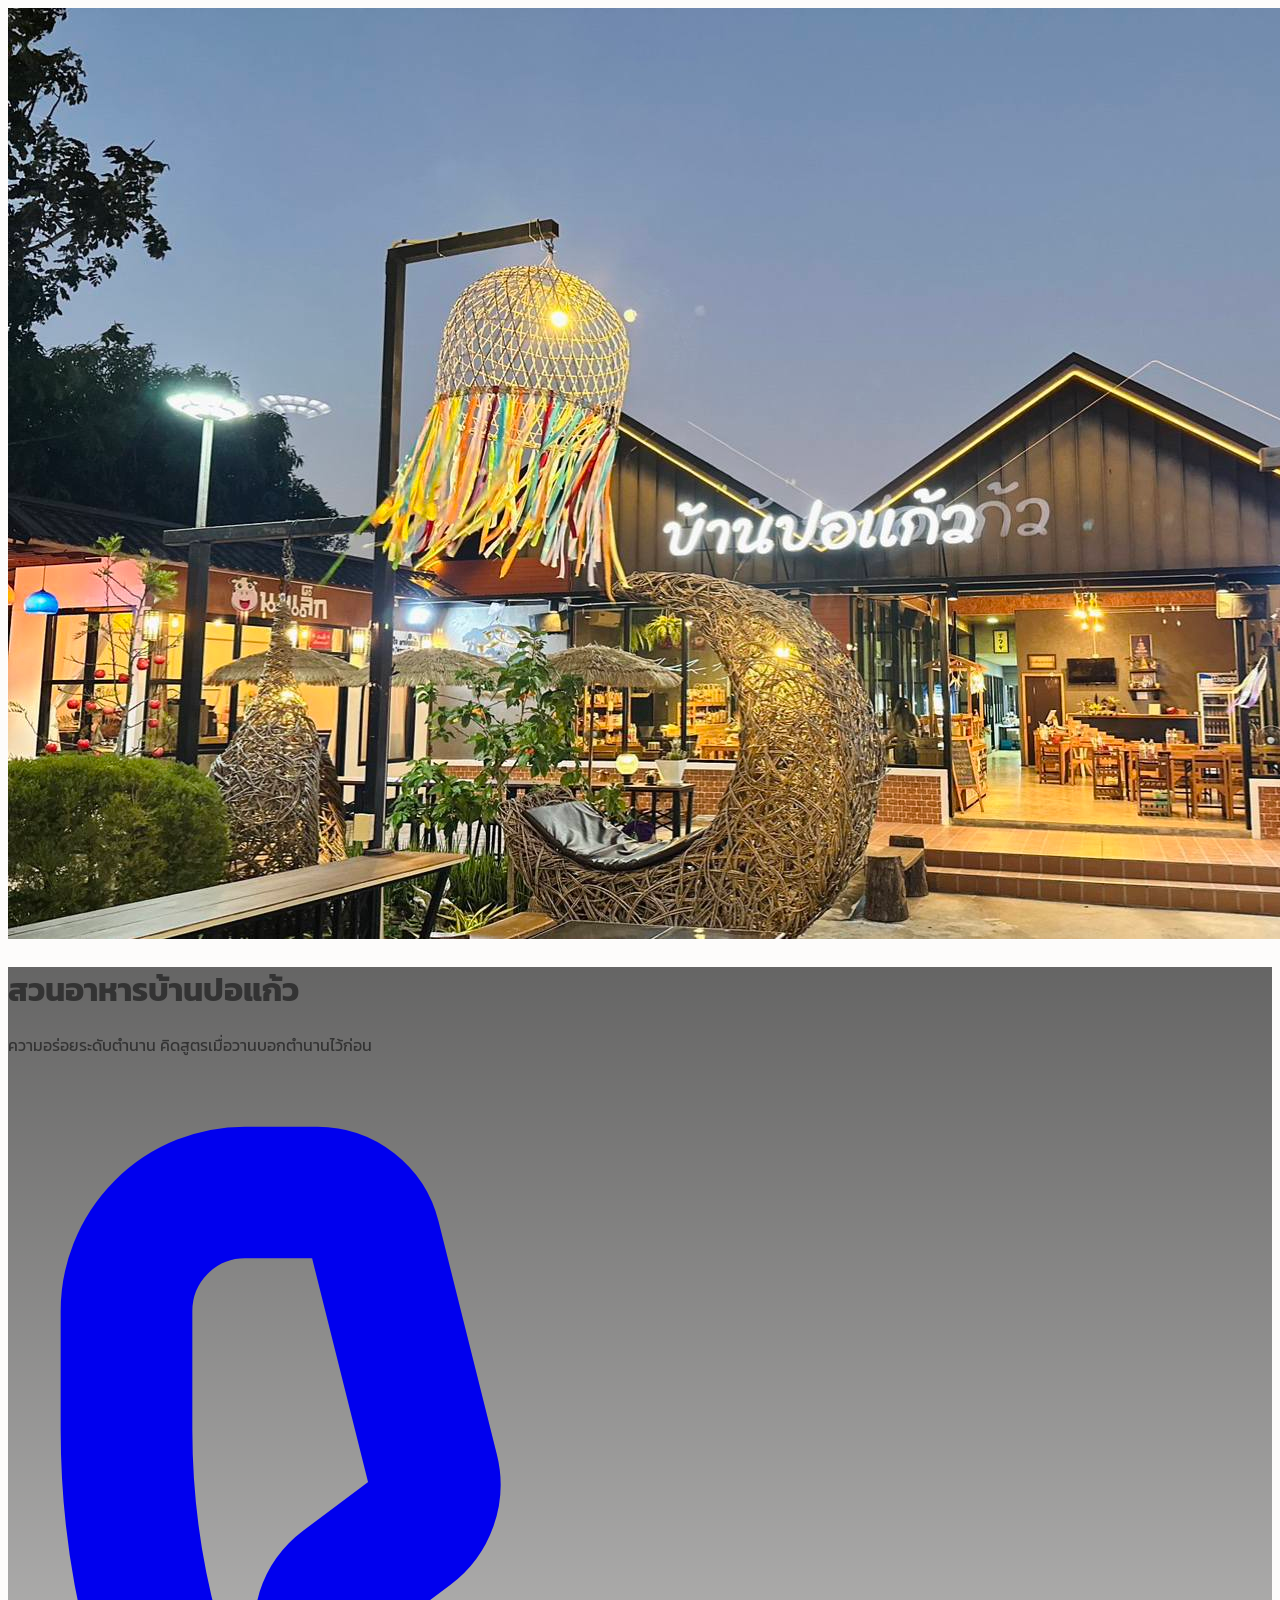
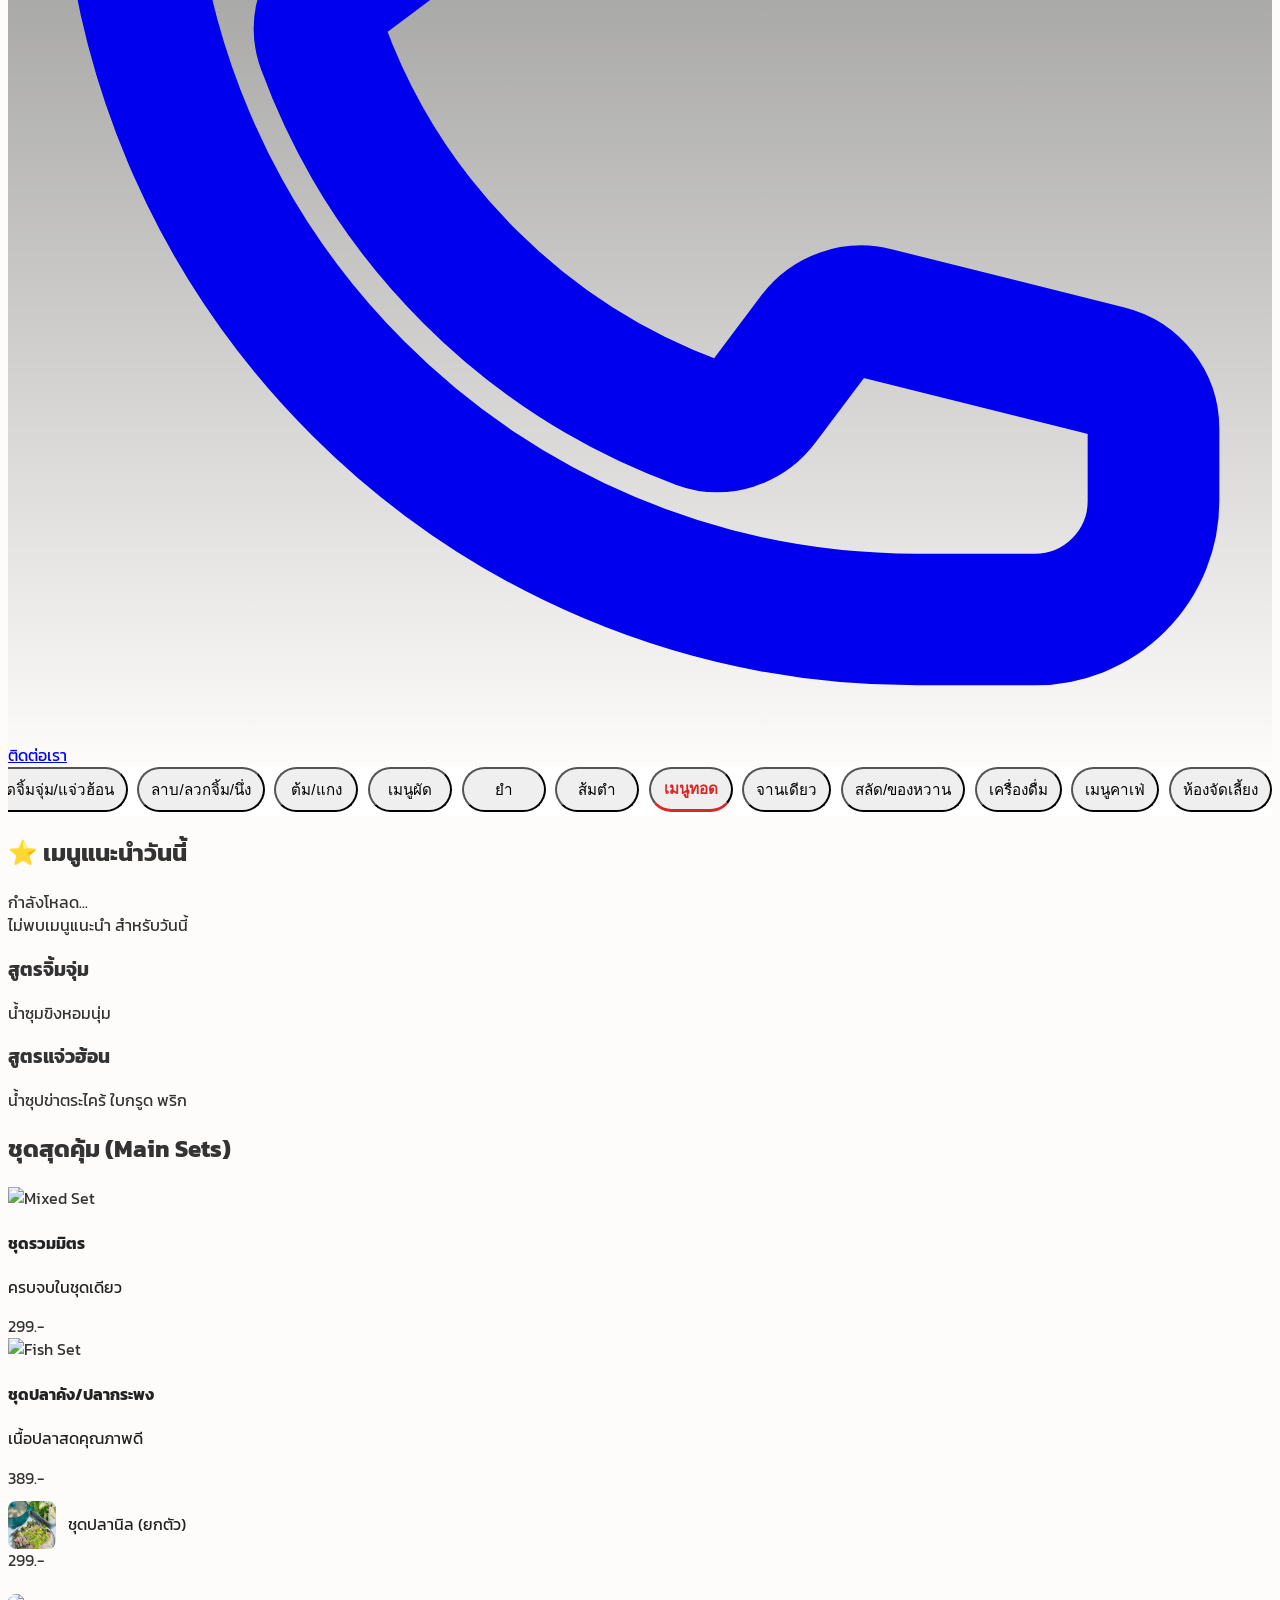
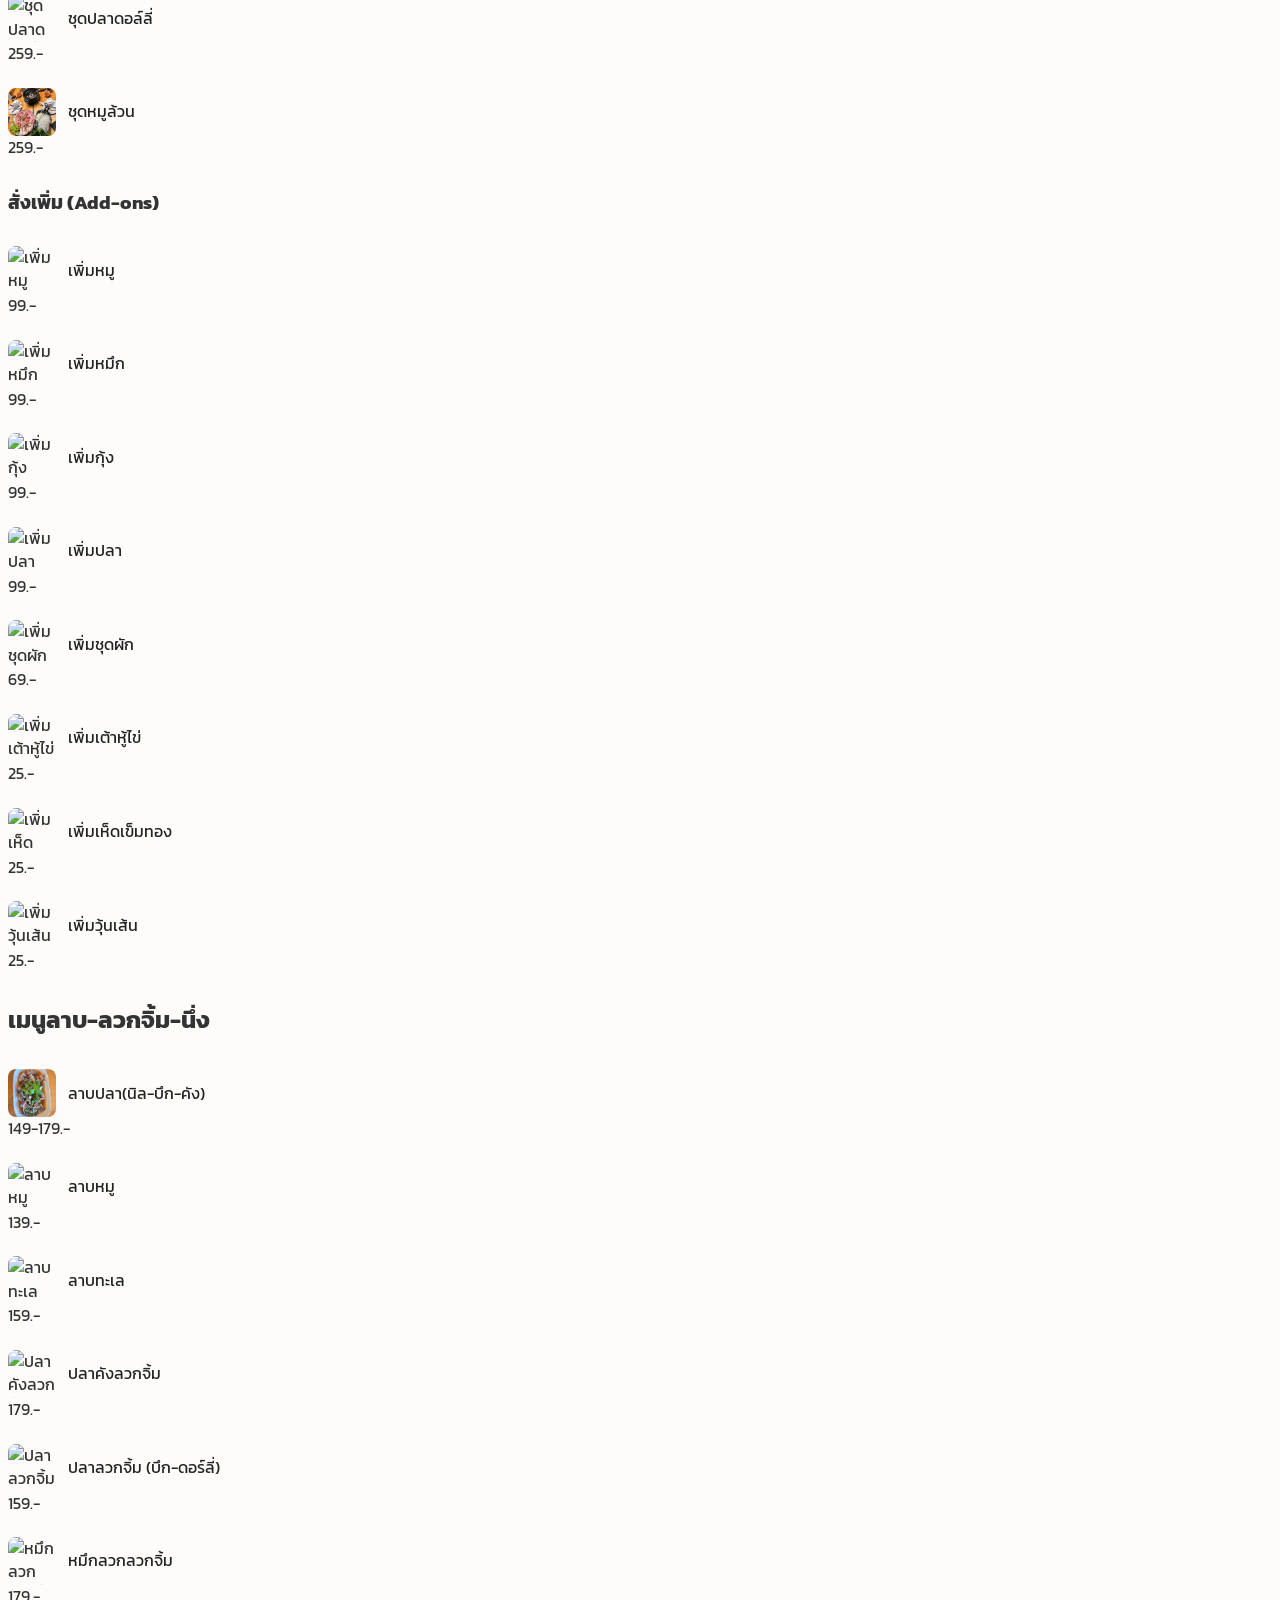
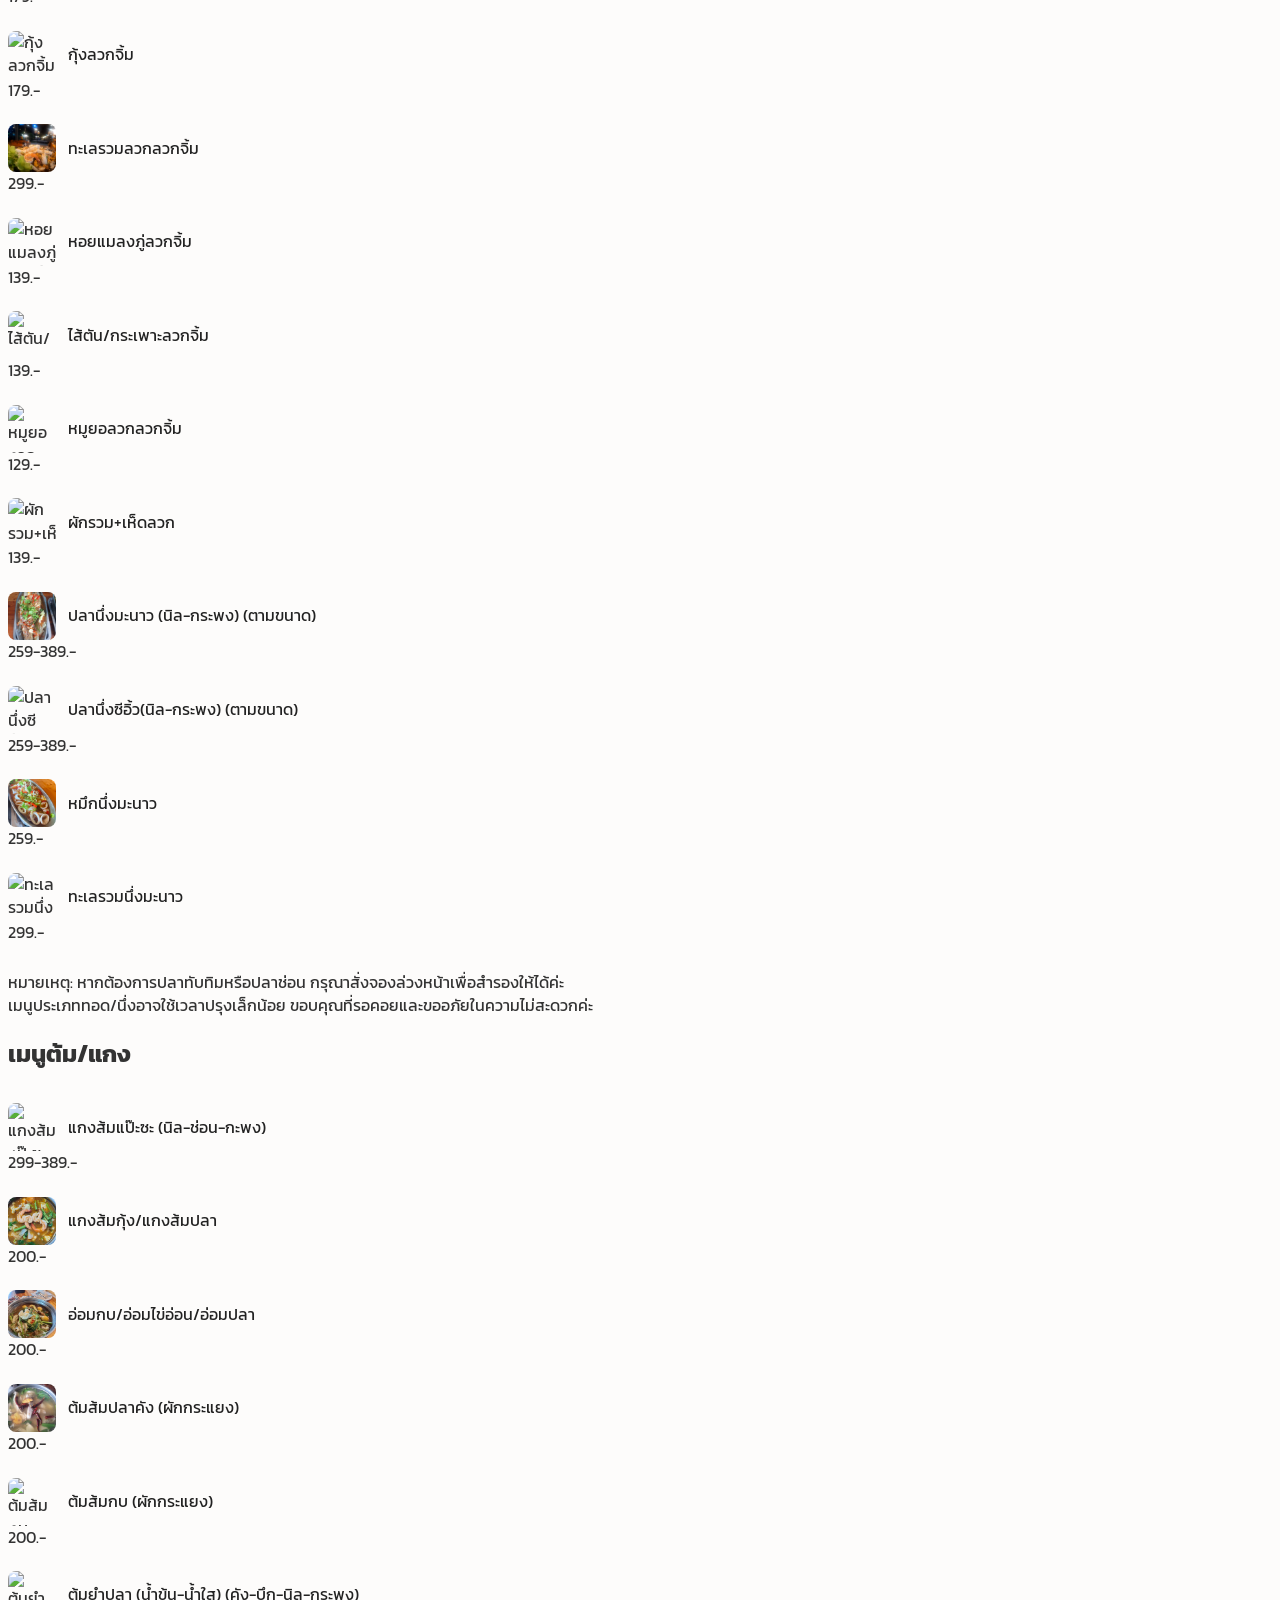
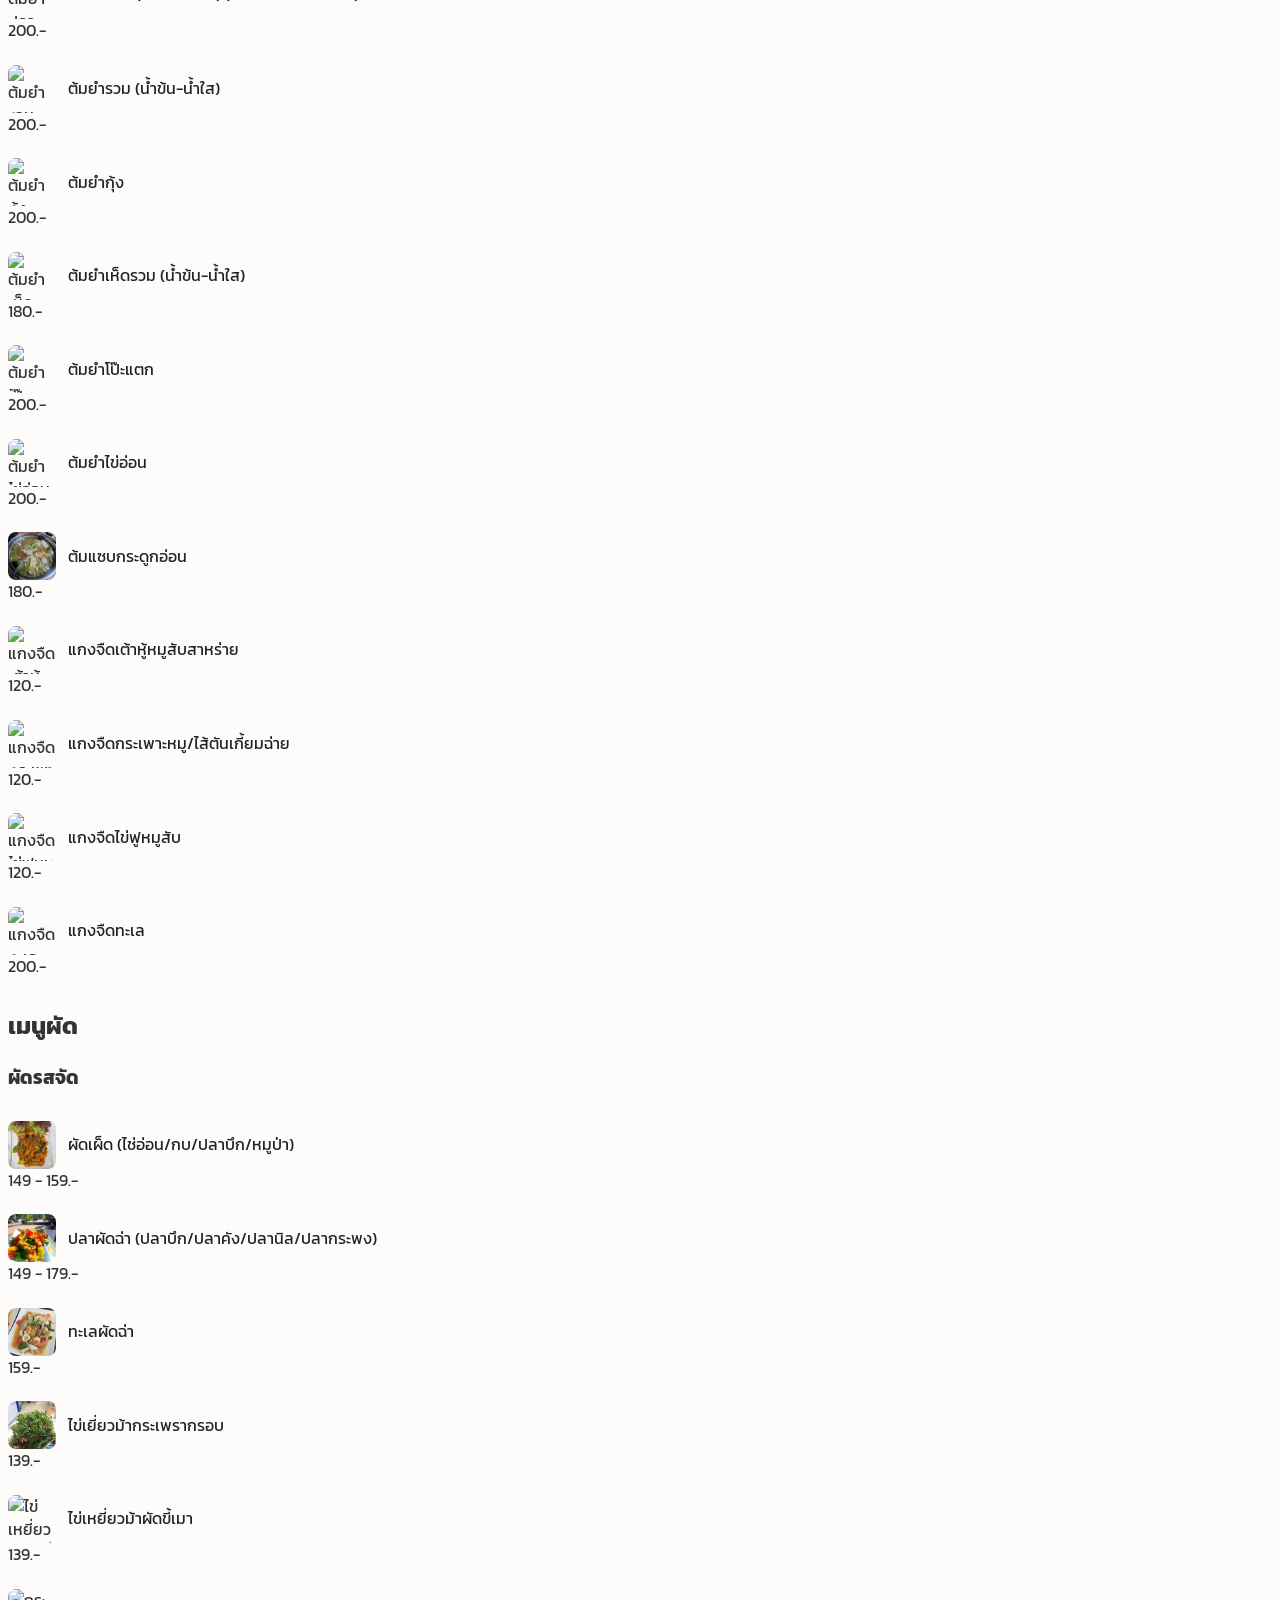
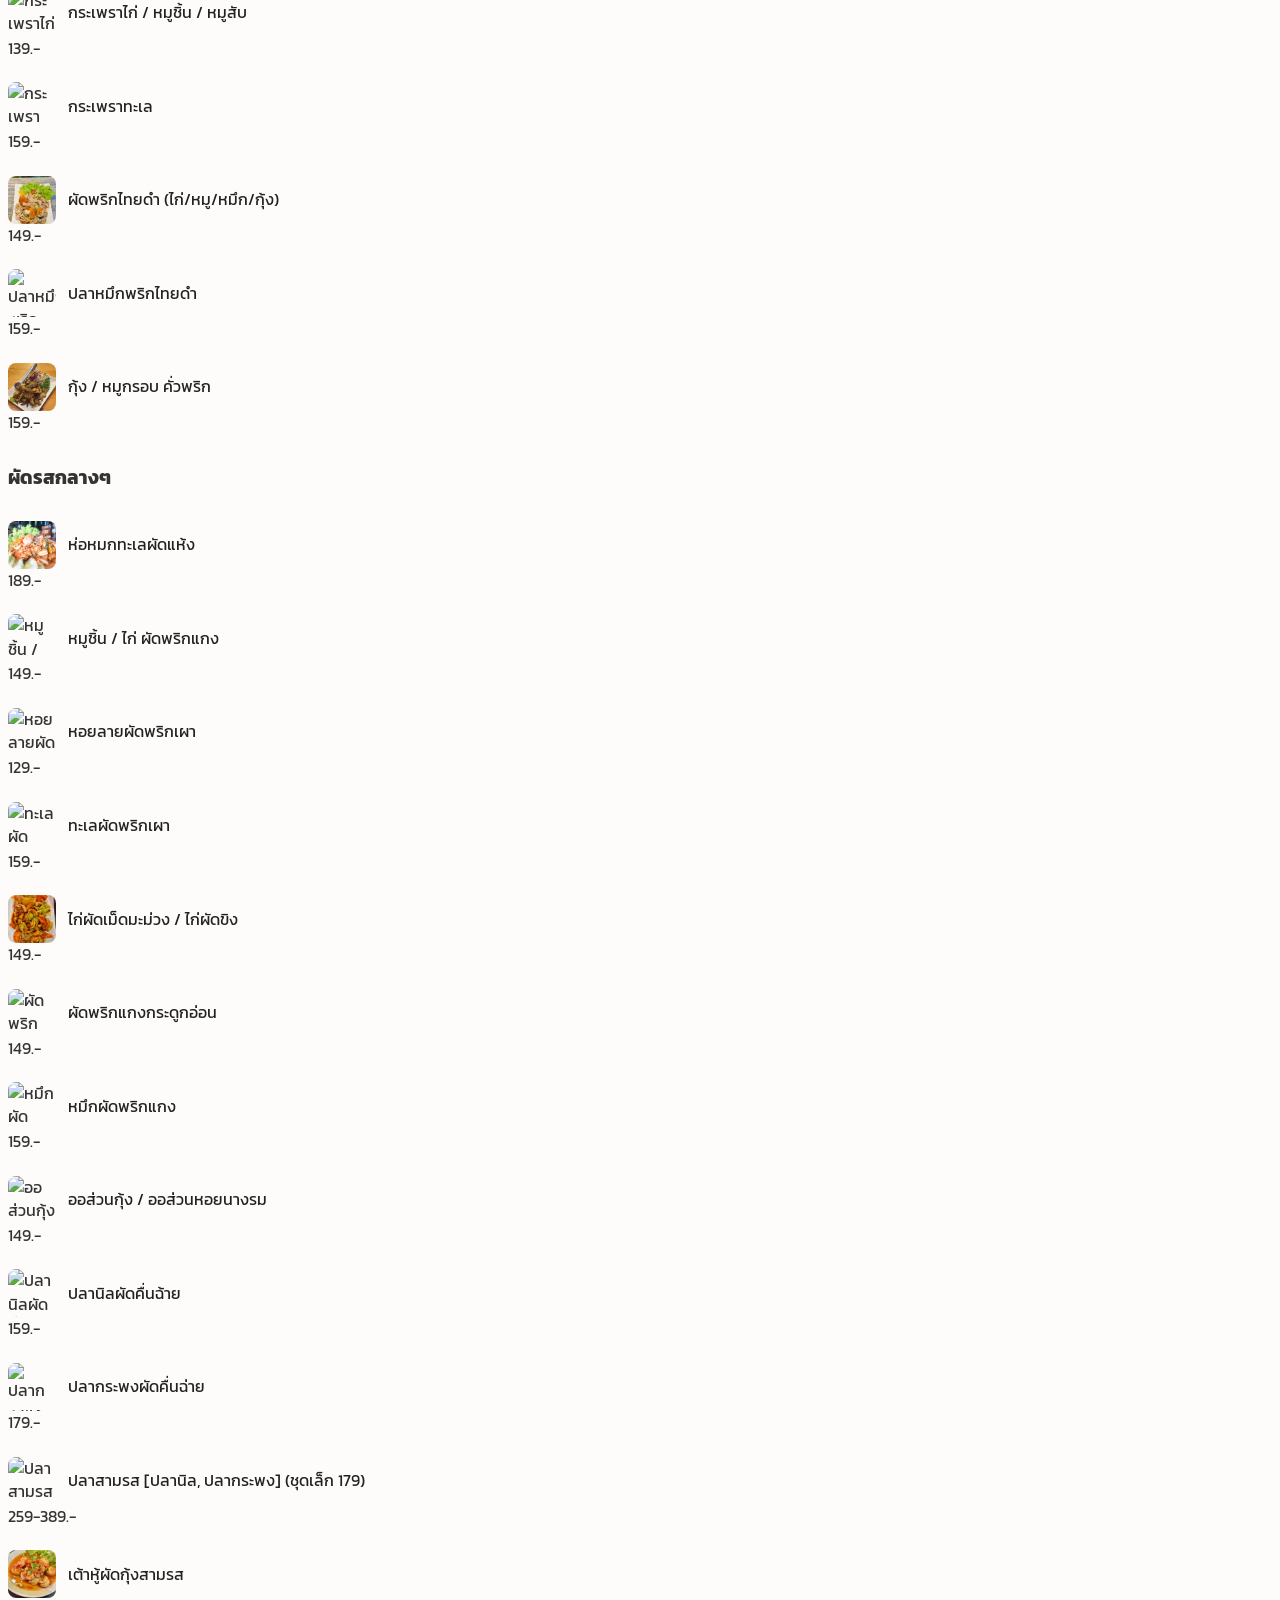
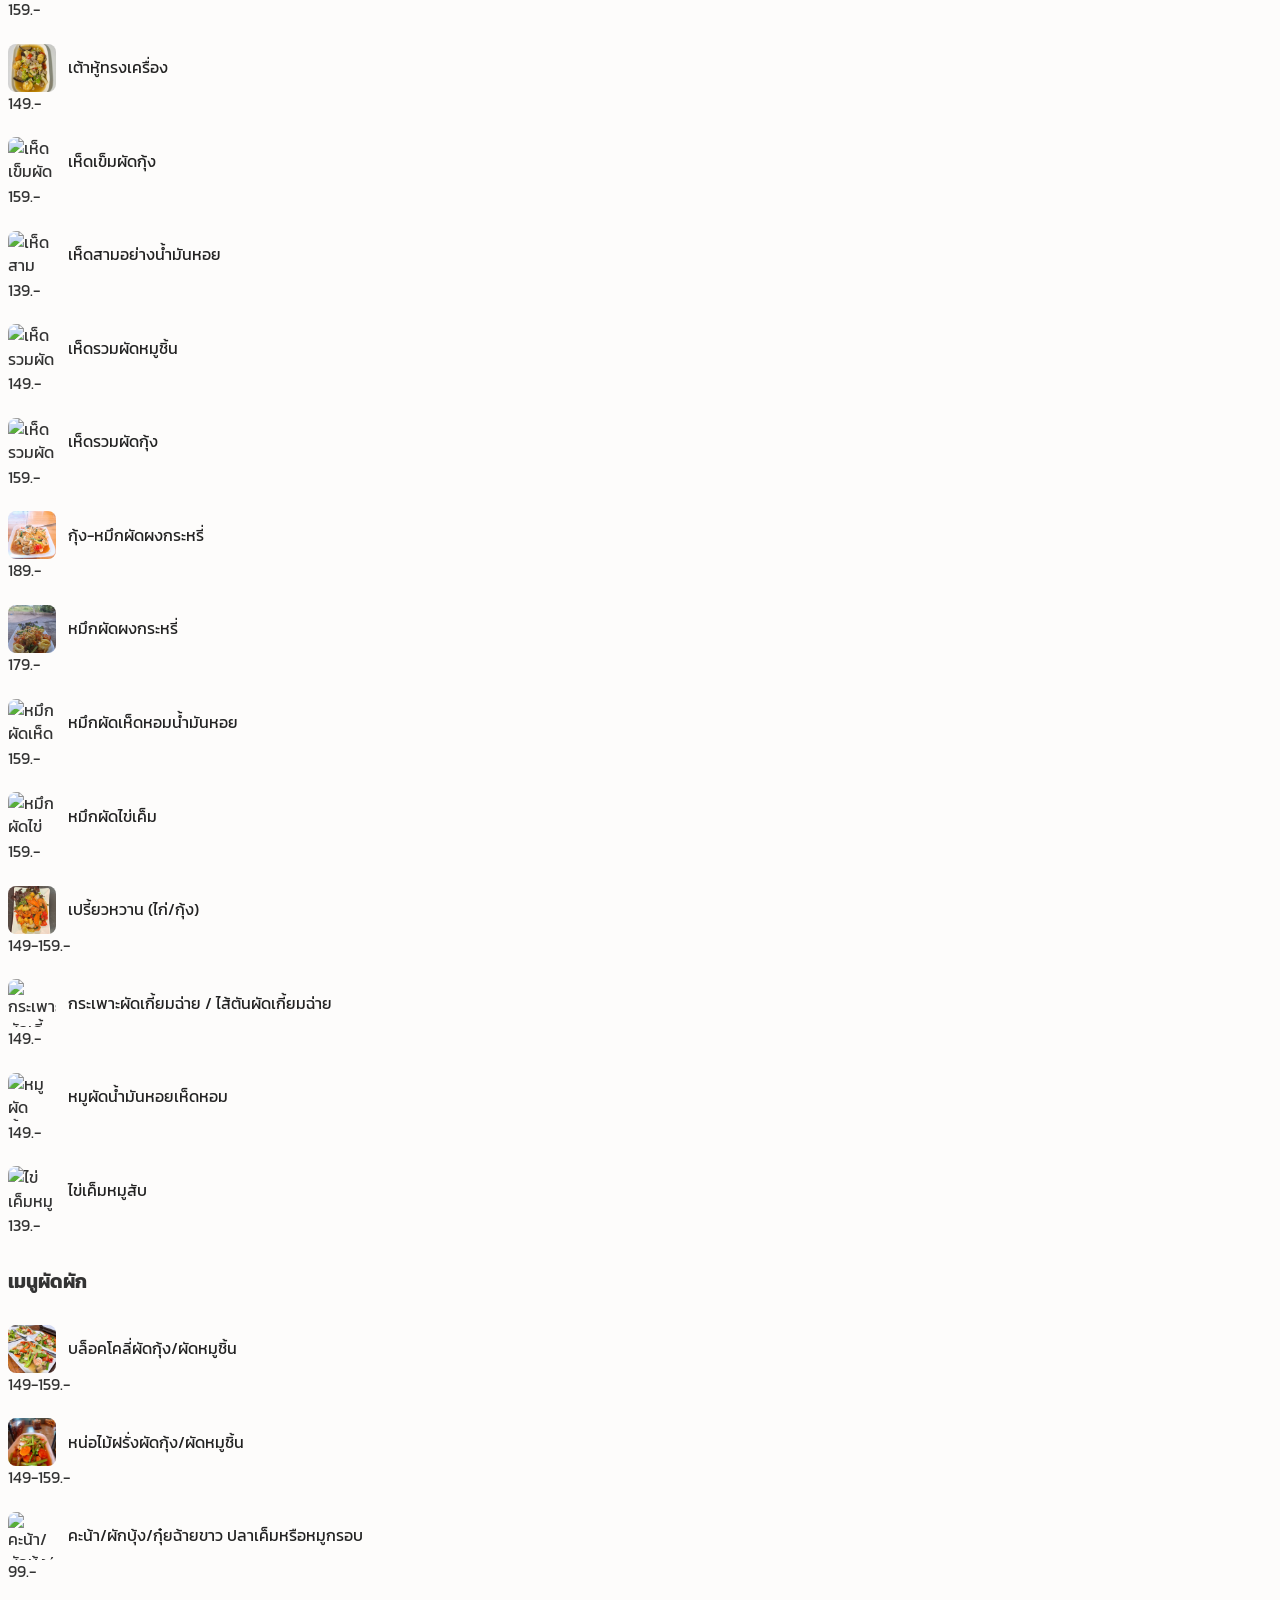
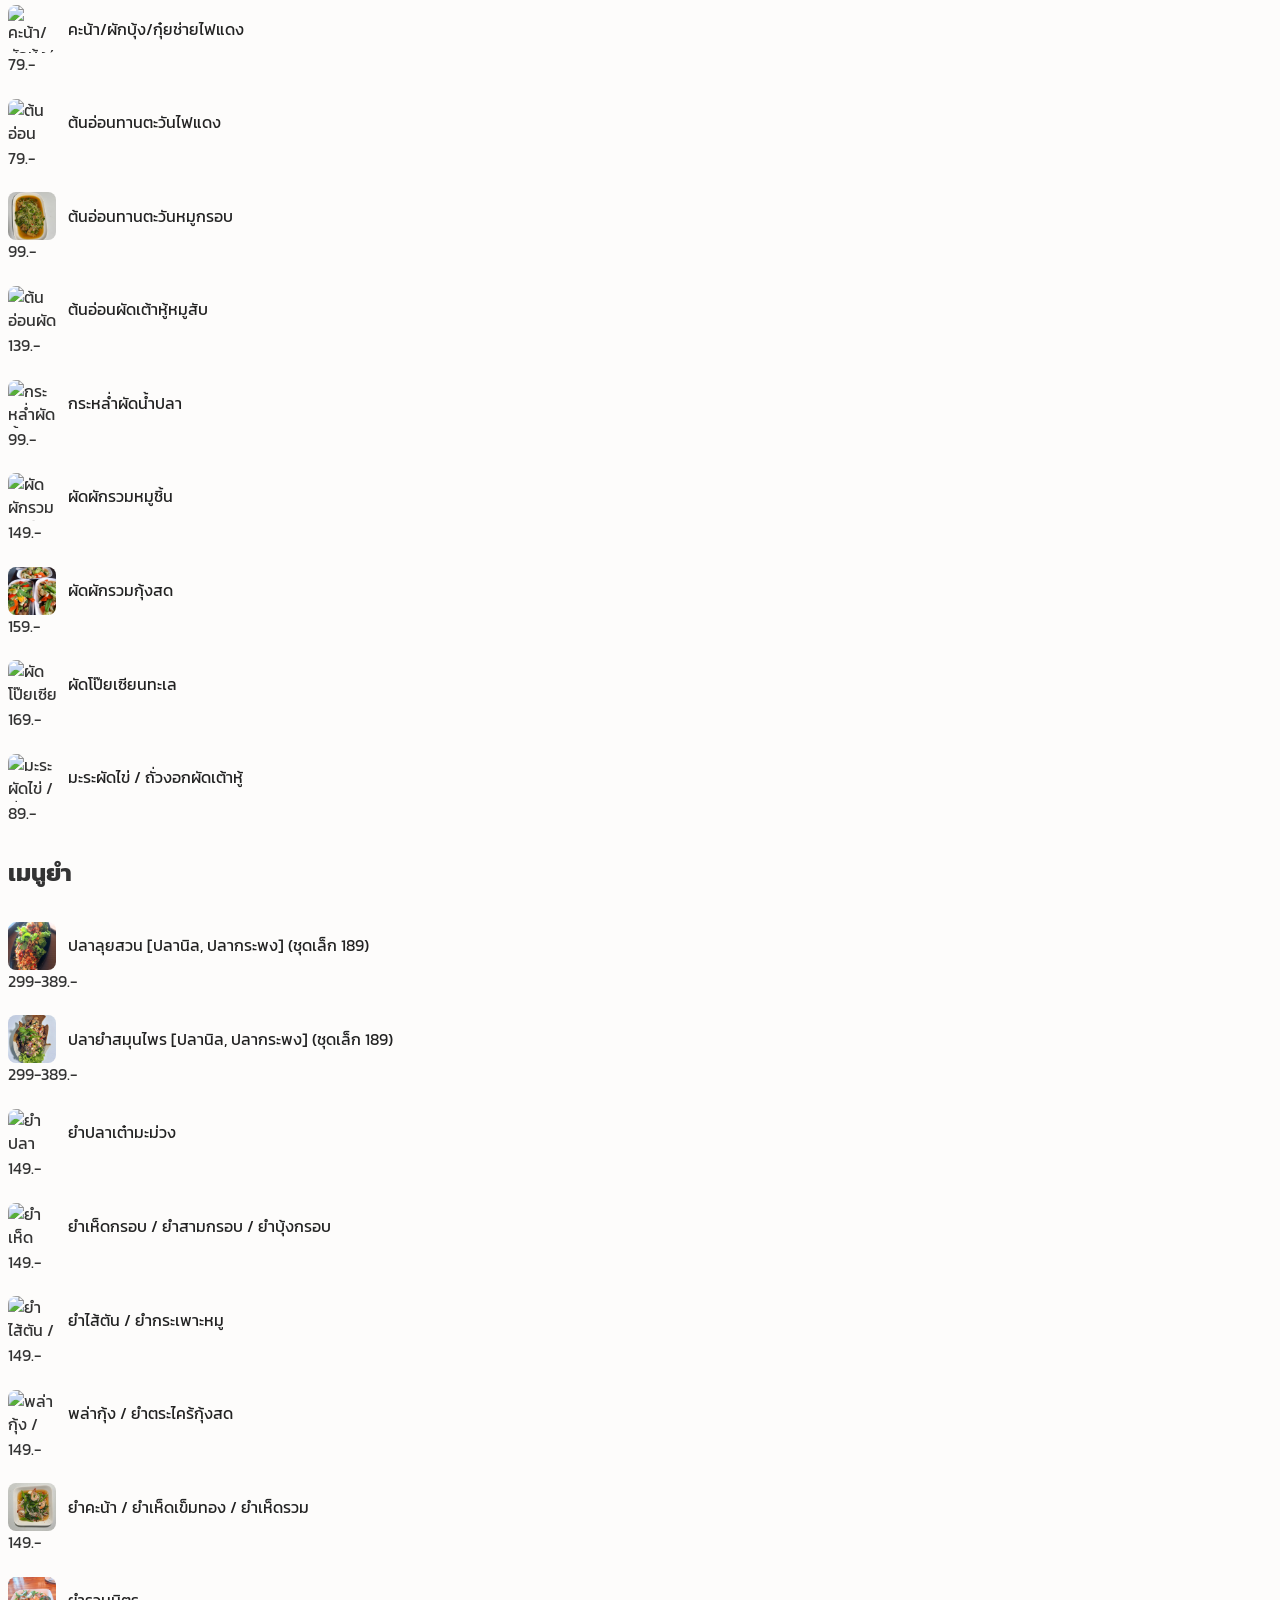
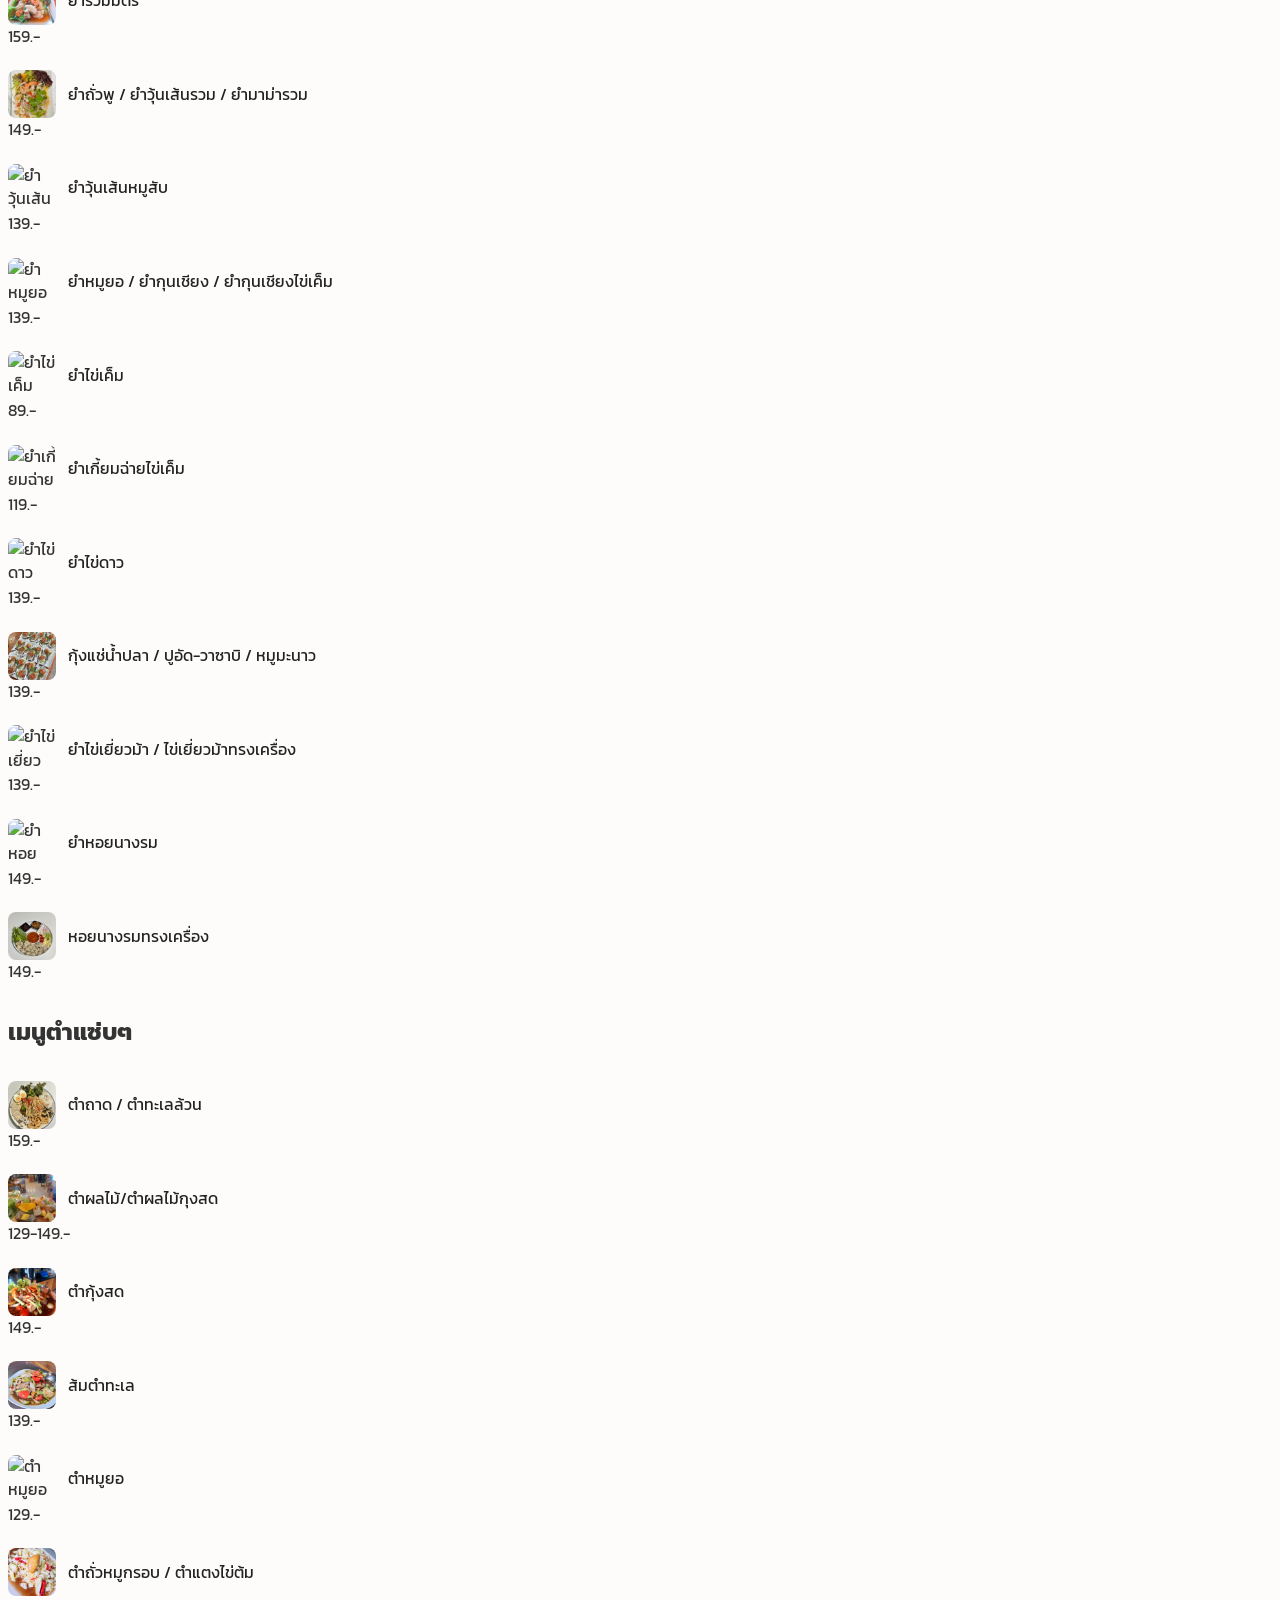
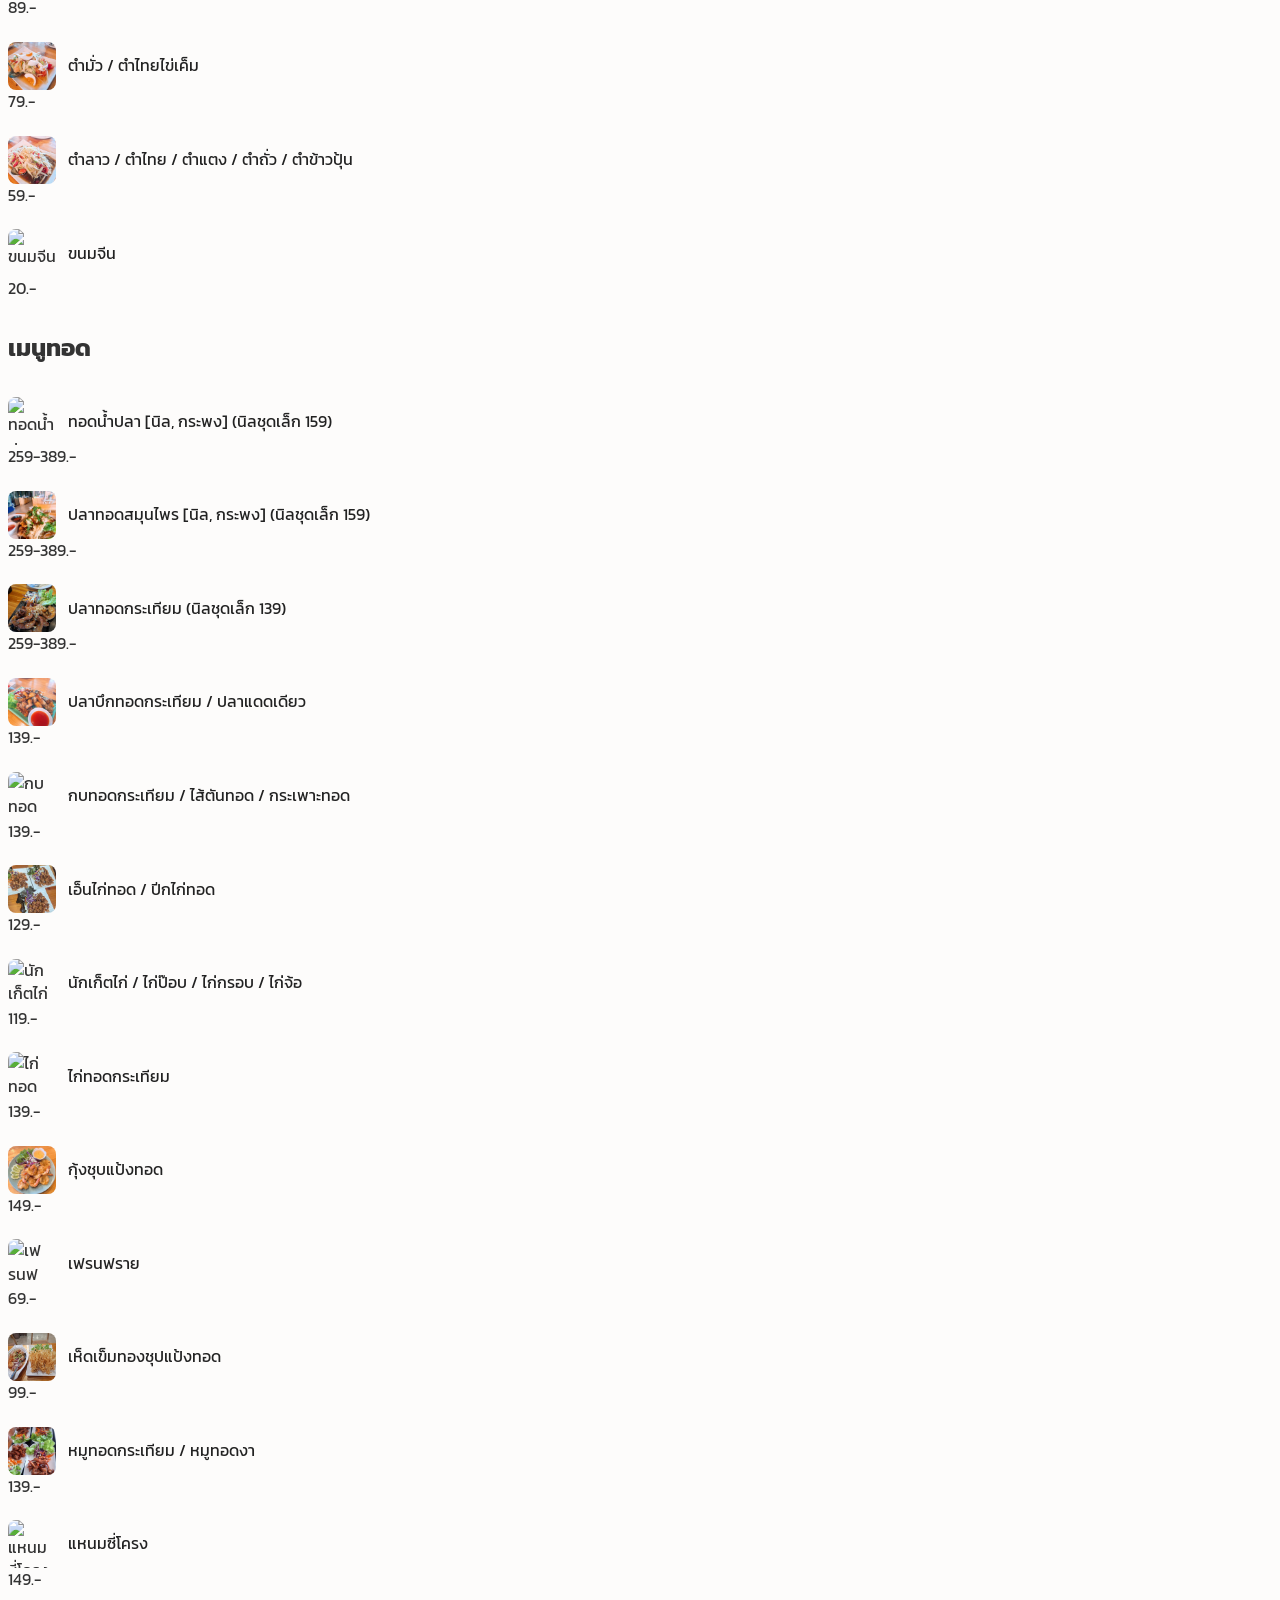
==== commit ec6d8d6f: "imgs add" ====
--- a/index.html
+++ b/index.html
@@ -478,47 +478,47 @@
                             <p class="text-gray-700 text-sm">เอสเพรสโซ่</p>
                             <div class="flex gap-2 text-xs">
                                 <span class="text-amber-700 font-bold">ร้อน 45.-</span>
+                                <span class="text-sky-600 font-bold">เย็น 55.-</span>
+                                <span class="text-purple-600 font-bold">ปั่น 60.-</span>
+                            </div>
+                        </div>
+                    </div>
+                    <!-- อเมริกาโน่ -->
+                    <div class="cafe-menu-item flex bg-white rounded-lg overflow-hidden shadow-xs border border-gray-100">
+                        <img src="images/อเมริกาโน่.png" alt="อเมริกาโน่" class="cafe-item-thumb" onerror="this.src='https://placehold.co/64x64/f3f4f6/999999?text=☕'">
+                        <div class="flex-1 p-2 flex flex-col justify-between">
+                            <p class="text-gray-700 text-sm">อเมริกาโน่</p>
+                            <div class="flex gap-2 text-xs">
+                                <span class="text-amber-700 font-bold">ร้อน 45.-</span>
+                                <span class="text-sky-600 font-bold">เย็น 55.-</span>
+                                <span class="text-gray-300">—</span>
+                            </div>
+                        </div>
+                    </div>
+                    <!-- อเมริกาโน่น้ำผึ้งมะนาว -->
+                    <div class="cafe-menu-item flex bg-white rounded-lg overflow-hidden shadow-xs border border-gray-100">
+                        <img src="images/อเมริกาโน่น้ำผึ้งมะนาว.png" alt="อเมริกาโน่น้ำผึ้งมะนาว" class="cafe-item-thumb" onerror="this.src='https://placehold.co/64x64/f3f4f6/999999?text=☕'">
+                        <div class="flex-1 p-2 flex flex-col justify-between">
+                            <p class="text-gray-700 text-sm">อเมริกาโน่น้ำผึ้งมะนาว</p>
+                            <div class="flex gap-2 text-xs">
+                                <span class="text-amber-700 font-bold">ร้อน 45.-</span>
                                 <span class="text-sky-600 font-bold">เย็น 60.-</span>
-                                <span class="text-purple-600 font-bold">ปั่น 65.-</span>
-                            </div>
-                        </div>
-                    </div>
-                    <!-- อเมริกาโน่ -->
-                    <div class="cafe-menu-item flex bg-white rounded-lg overflow-hidden shadow-xs border border-gray-100">
-                        <img src="images/อเมริกาโน่.png" alt="อเมริกาโน่" class="cafe-item-thumb" onerror="this.src='https://placehold.co/64x64/f3f4f6/999999?text=☕'">
-                        <div class="flex-1 p-2 flex flex-col justify-between">
-                            <p class="text-gray-700 text-sm">อเมริกาโน่</p>
-                            <div class="flex gap-2 text-xs">
-                                <span class="text-amber-700 font-bold">ร้อน 45.-</span>
+                                <span class="text-gray-300">—</span>
+                            </div>
+                        </div>
+                    </div>
+                    <!-- อเมริกาโน่ส้ม -->
+                    <div class="cafe-menu-item flex bg-white rounded-lg overflow-hidden shadow-xs border border-gray-100">
+                        <img src="images/อเมริกาโน่ส้ม.png" alt="อเมริกาโน่ส้ม" class="cafe-item-thumb" onerror="this.src='https://placehold.co/64x64/f3f4f6/999999?text=☕'">
+                        <div class="flex-1 p-2 flex flex-col justify-between">
+                            <p class="text-gray-700 text-sm">อเมริกาโน่ส้ม</p>
+                            <div class="flex gap-2 text-xs">
+                                <span class="text-gray-300">—</span>
                                 <span class="text-sky-600 font-bold">เย็น 60.-</span>
                                 <span class="text-gray-300">—</span>
                             </div>
                         </div>
                     </div>
-                    <!-- อเมริกาโน่น้ำผึ้งมะนาว -->
-                    <div class="cafe-menu-item flex bg-white rounded-lg overflow-hidden shadow-xs border border-gray-100">
-                        <img src="images/อเมริกาโน่น้ำผึ้งมะนาว.png" alt="อเมริกาโน่น้ำผึ้งมะนาว" class="cafe-item-thumb" onerror="this.src='https://placehold.co/64x64/f3f4f6/999999?text=☕'">
-                        <div class="flex-1 p-2 flex flex-col justify-between">
-                            <p class="text-gray-700 text-sm">อเมริกาโน่น้ำผึ้งมะนาว</p>
-                            <div class="flex gap-2 text-xs">
-                                <span class="text-amber-700 font-bold">ร้อน 45.-</span>
-                                <span class="text-sky-600 font-bold">เย็น 65.-</span>
-                                <span class="text-gray-300">—</span>
-                            </div>
-                        </div>
-                    </div>
-                    <!-- อเมริกาโน่ส้ม -->
-                    <div class="cafe-menu-item flex bg-white rounded-lg overflow-hidden shadow-xs border border-gray-100">
-                        <img src="images/อเมริกาโน่ส้ม.png" alt="อเมริกาโน่ส้ม" class="cafe-item-thumb" onerror="this.src='https://placehold.co/64x64/f3f4f6/999999?text=☕'">
-                        <div class="flex-1 p-2 flex flex-col justify-between">
-                            <p class="text-gray-700 text-sm">อเมริกาโน่ส้ม</p>
-                            <div class="flex gap-2 text-xs">
-                                <span class="text-gray-300">—</span>
-                                <span class="text-sky-600 font-bold">เย็น 65.-</span>
-                                <span class="text-gray-300">—</span>
-                            </div>
-                        </div>
-                    </div>
                     <!-- มอคค่า -->
                     <div class="cafe-menu-item flex bg-white rounded-lg overflow-hidden shadow-xs border border-gray-100">
                         <img src="images/มอคค่า.png" alt="มอคค่า" class="cafe-item-thumb" onerror="this.src='https://placehold.co/64x64/f3f4f6/999999?text=☕'">
@@ -526,8 +526,8 @@
                             <p class="text-gray-700 text-sm">มอคค่า</p>
                             <div class="flex gap-2 text-xs">
                                 <span class="text-amber-700 font-bold">ร้อน 45.-</span>
-                                <span class="text-sky-600 font-bold">เย็น 60.-</span>
-                                <span class="text-purple-600 font-bold">ปั่น 65.-</span>
+                                <span class="text-sky-600 font-bold">เย็น 55.-</span>
+                                <span class="text-purple-600 font-bold">ปั่น 60.-</span>
                             </div>
                         </div>
                     </div>
@@ -538,8 +538,8 @@
                             <p class="text-gray-700 text-sm">ลาเต้</p>
                             <div class="flex gap-2 text-xs">
                                 <span class="text-amber-700 font-bold">ร้อน 45.-</span>
-                                <span class="text-sky-600 font-bold">เย็น 60.-</span>
-                                <span class="text-purple-600 font-bold">ปั่น 65.-</span>
+                                <span class="text-sky-600 font-bold">เย็น 55.-</span>
+                                <span class="text-purple-600 font-bold">ปั่น 60.-</span>
                             </div>
                         </div>
                     </div>
@@ -550,8 +550,8 @@
                             <p class="text-gray-700 text-sm">คาปูชิโน่</p>
                             <div class="flex gap-2 text-xs">
                                 <span class="text-amber-700 font-bold">ร้อน 45.-</span>
-                                <span class="text-sky-600 font-bold">เย็น 60.-</span>
-                                <span class="text-purple-600 font-bold">ปั่น 65.-</span>
+                                <span class="text-sky-600 font-bold">เย็น 55.-</span>
+                                <span class="text-purple-600 font-bold">ปั่น 60.-</span>
                             </div>
                         </div>
                     </div>
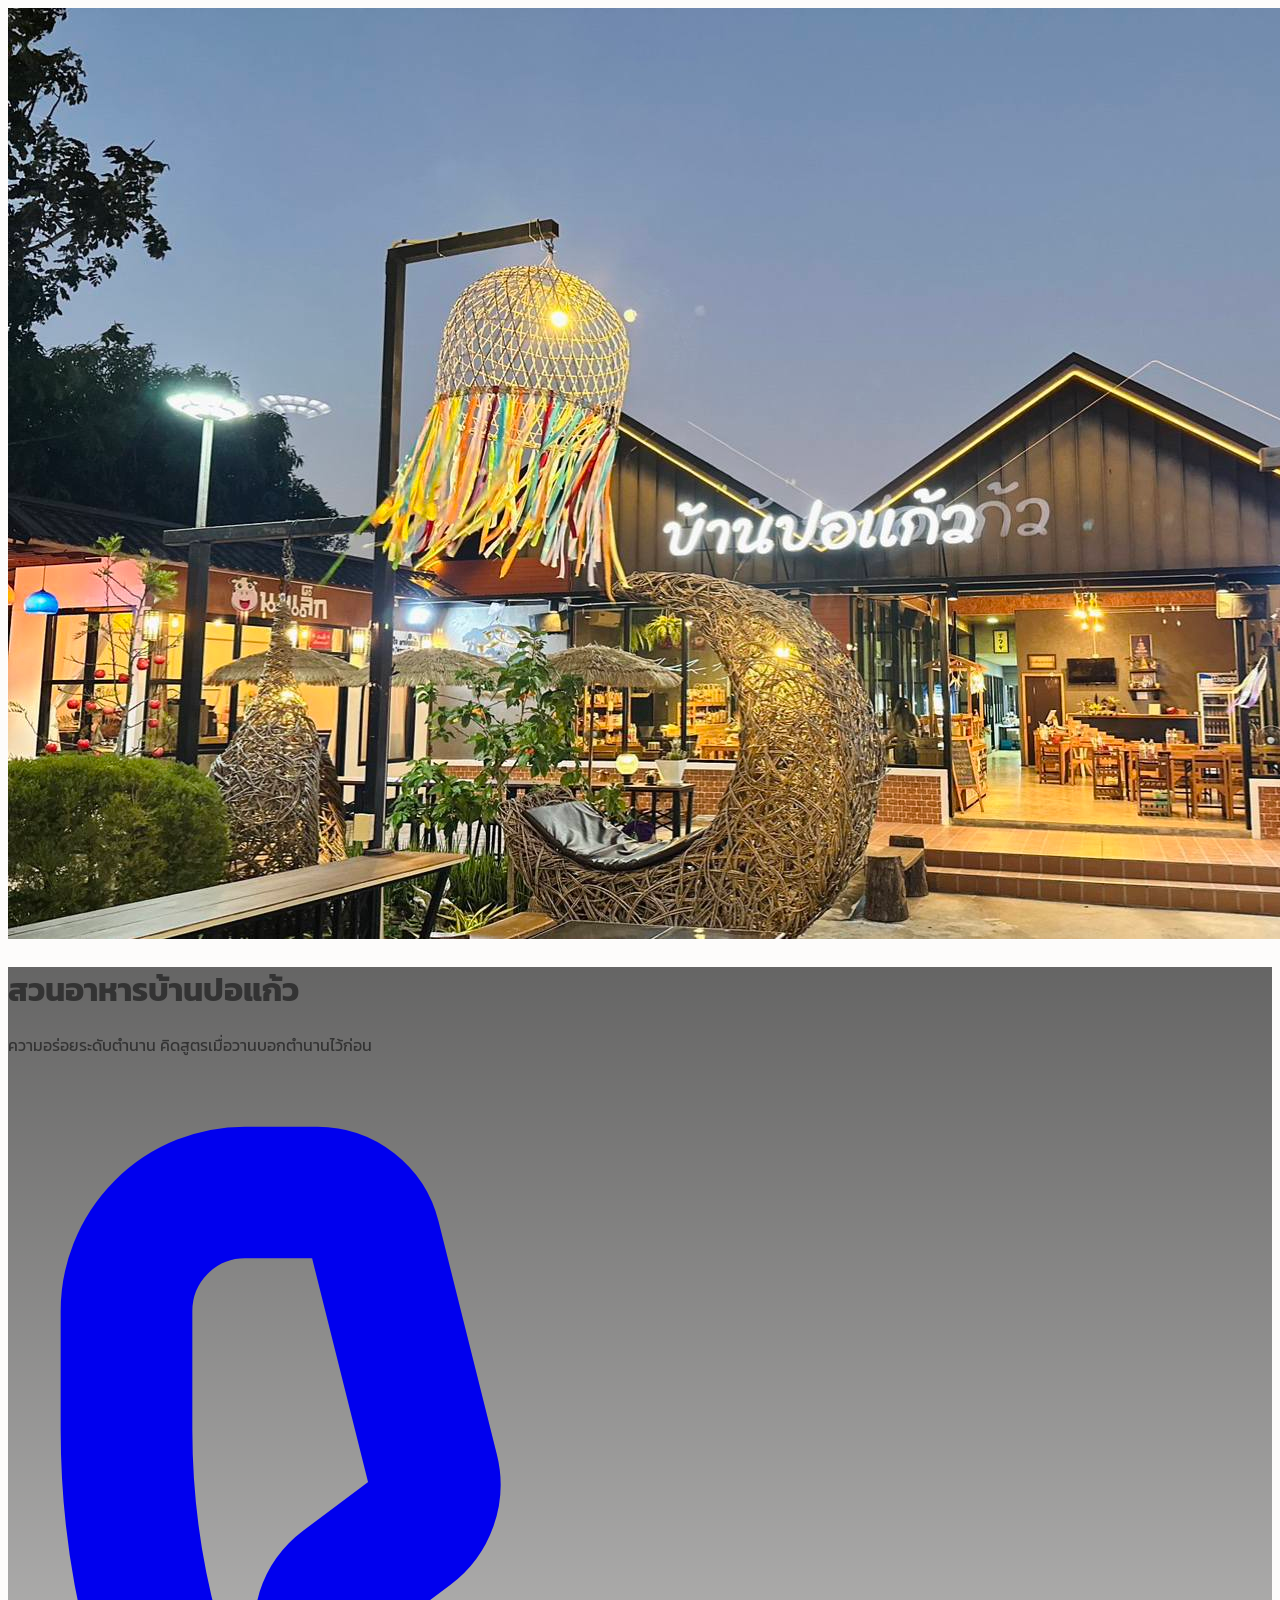
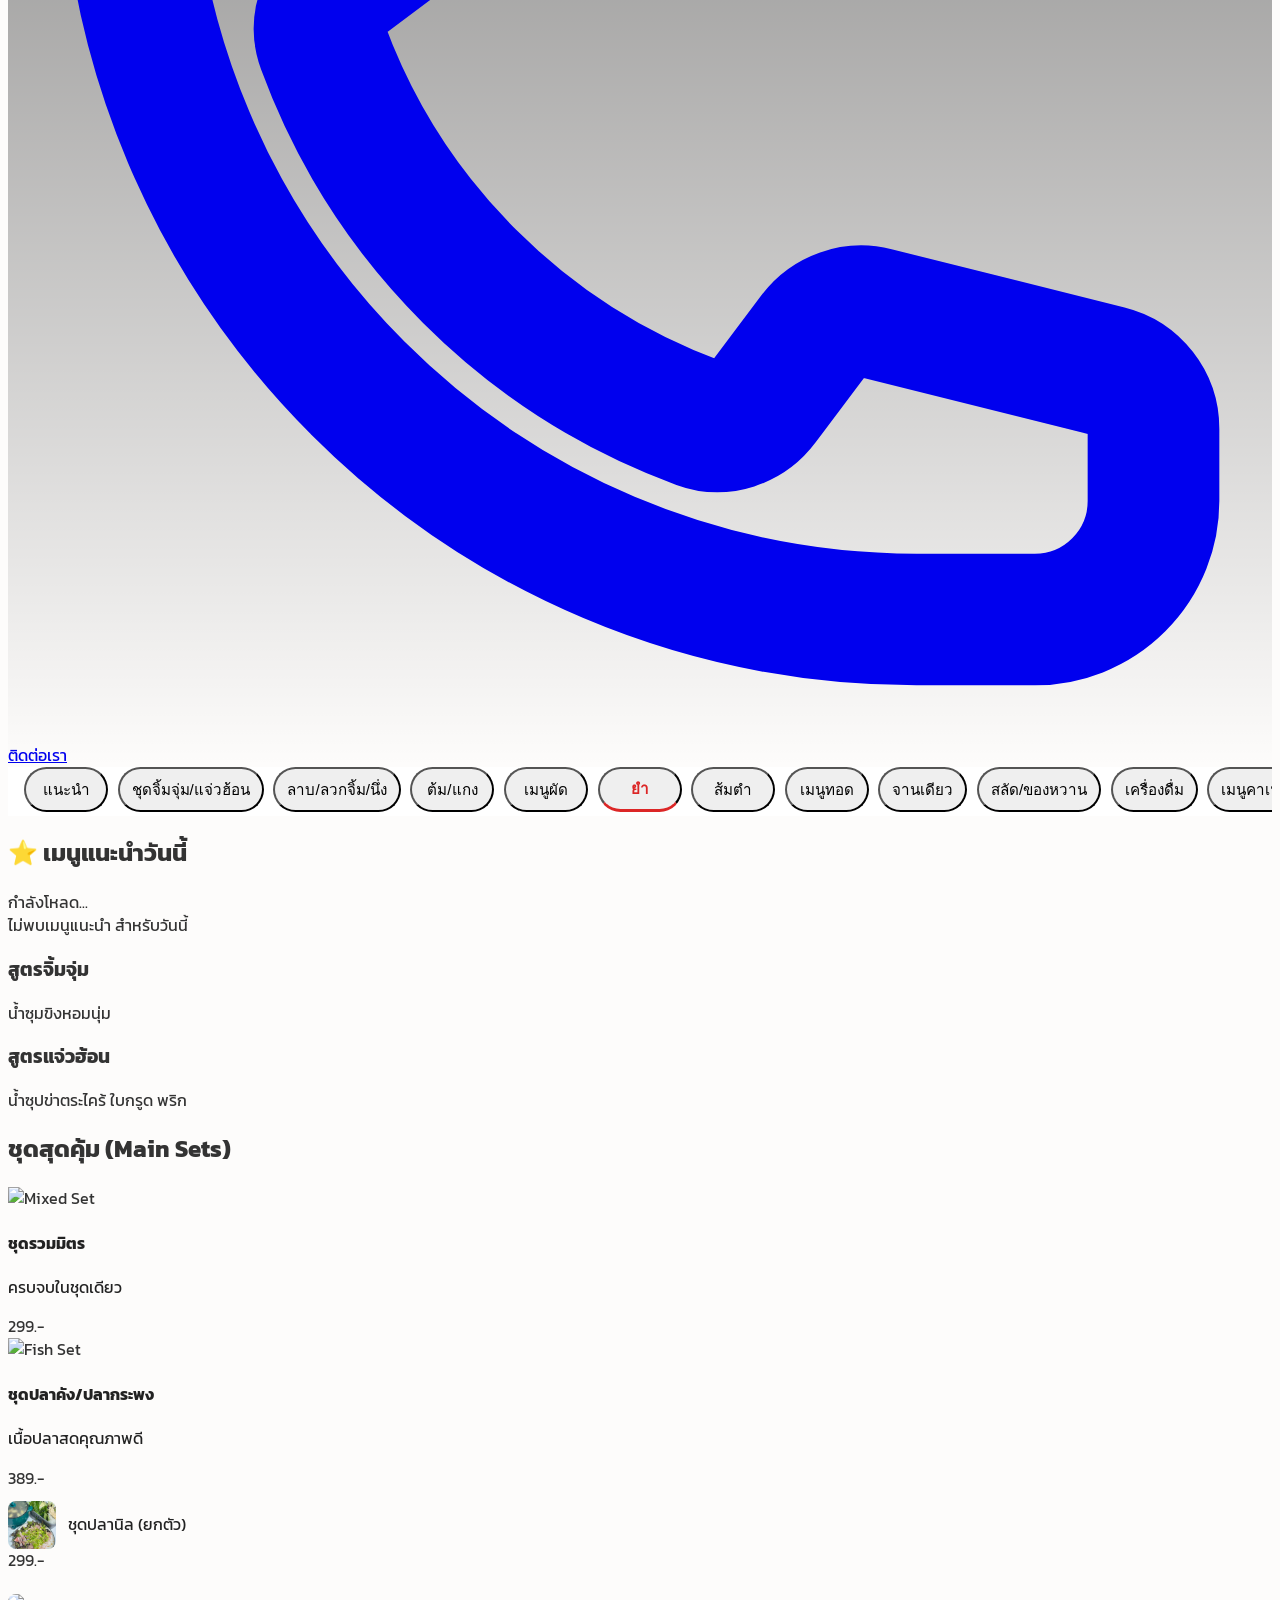
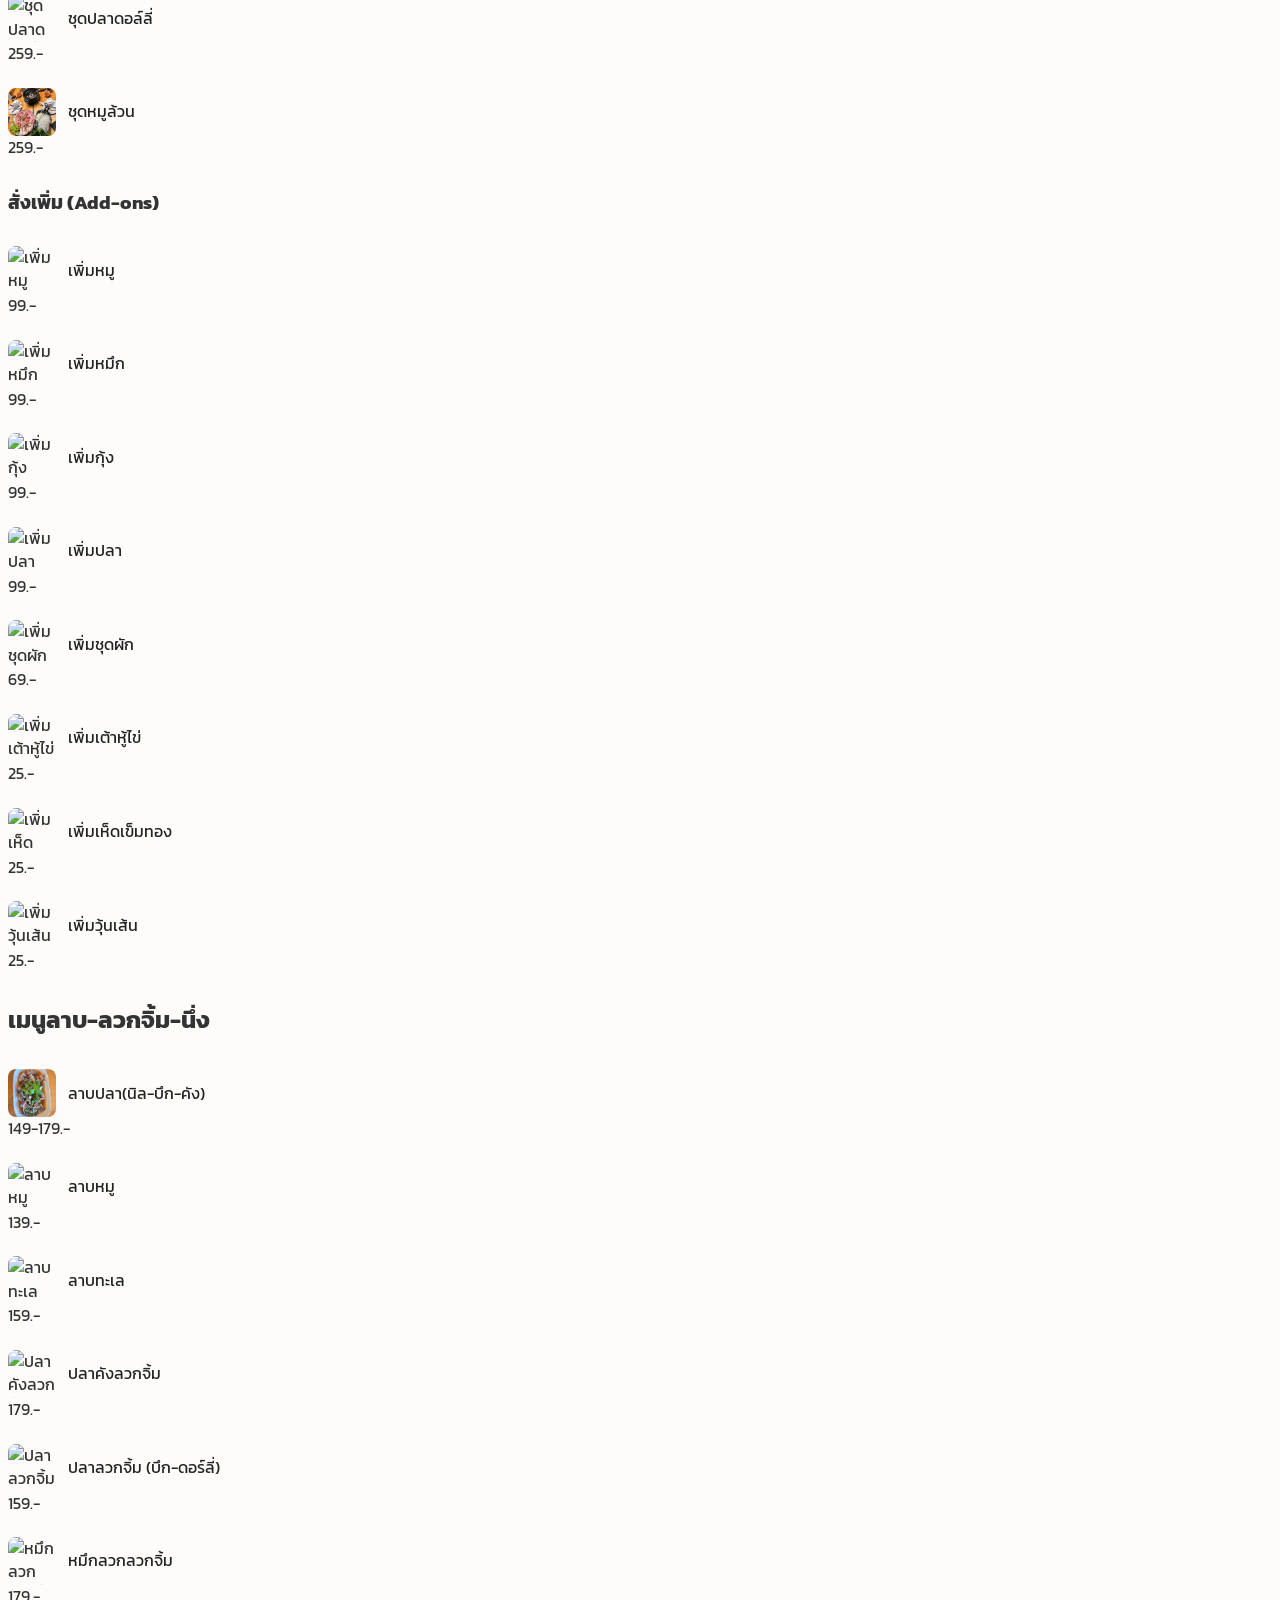
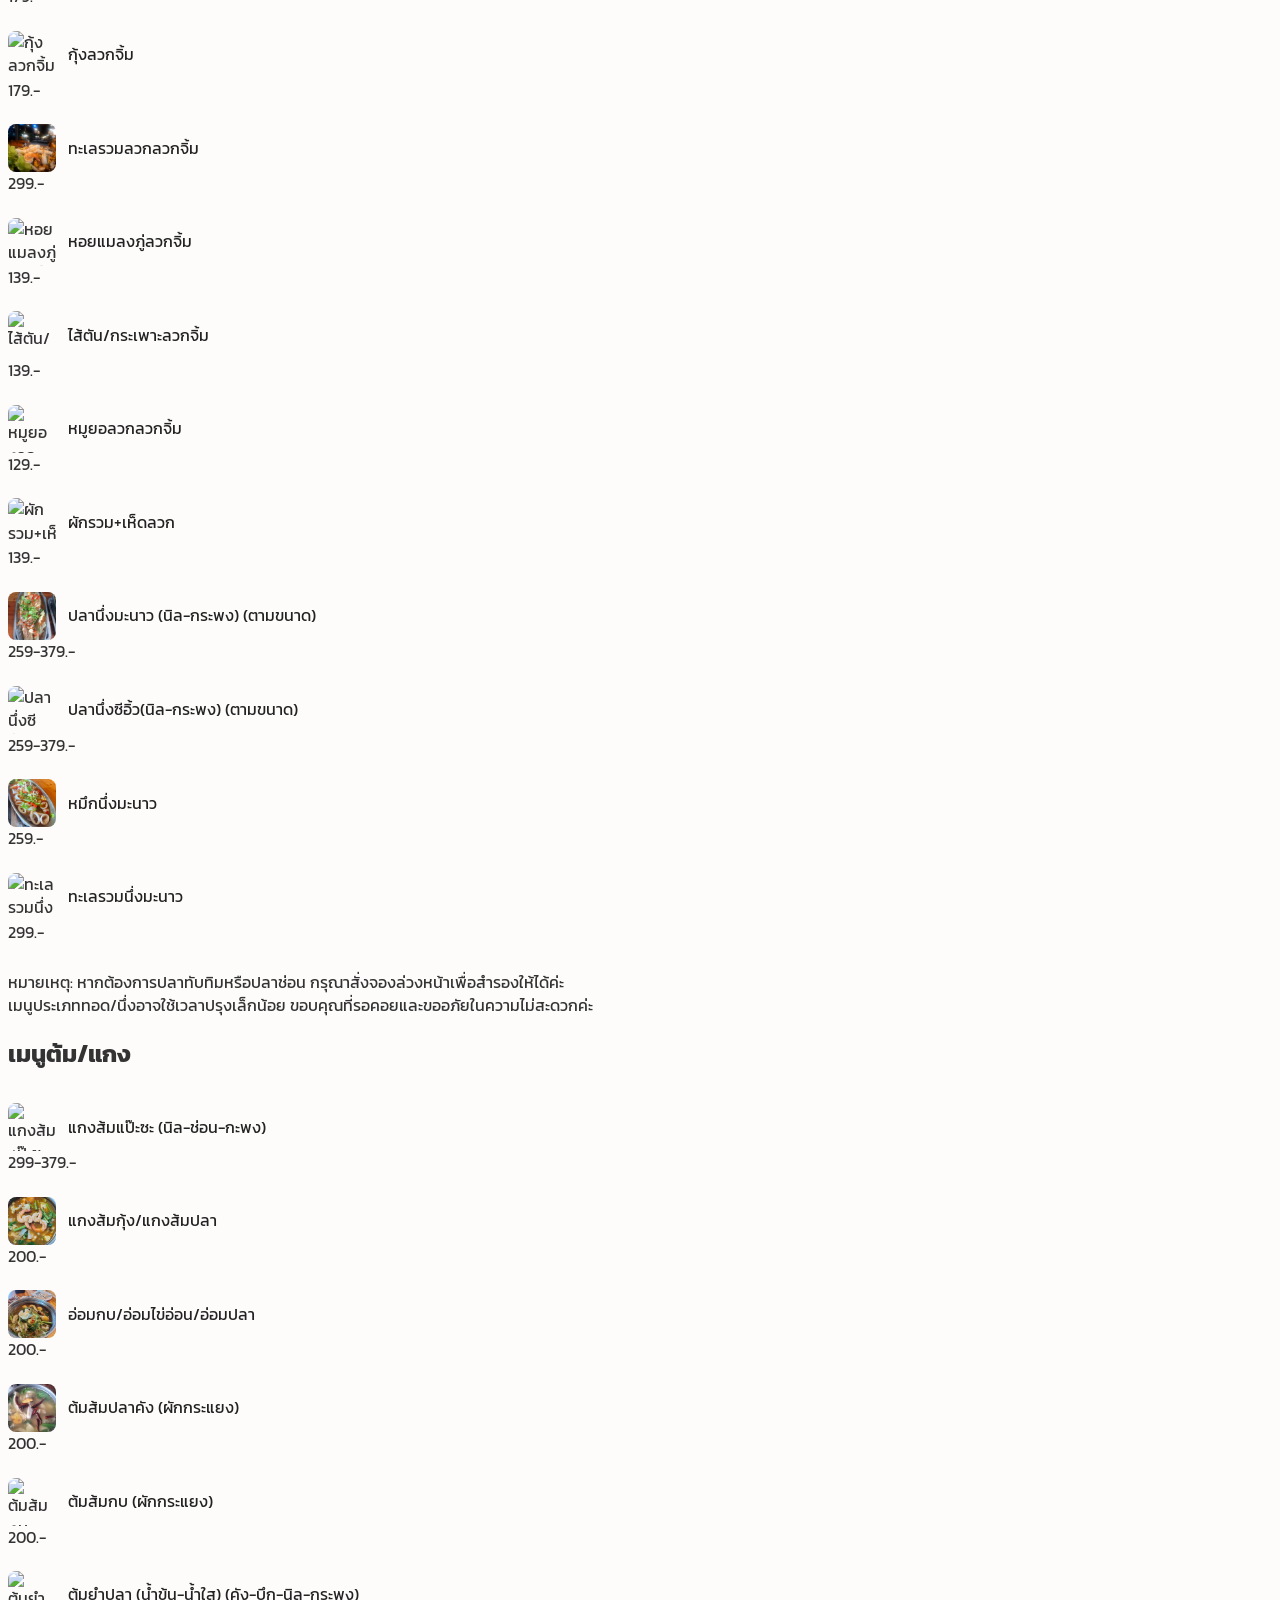
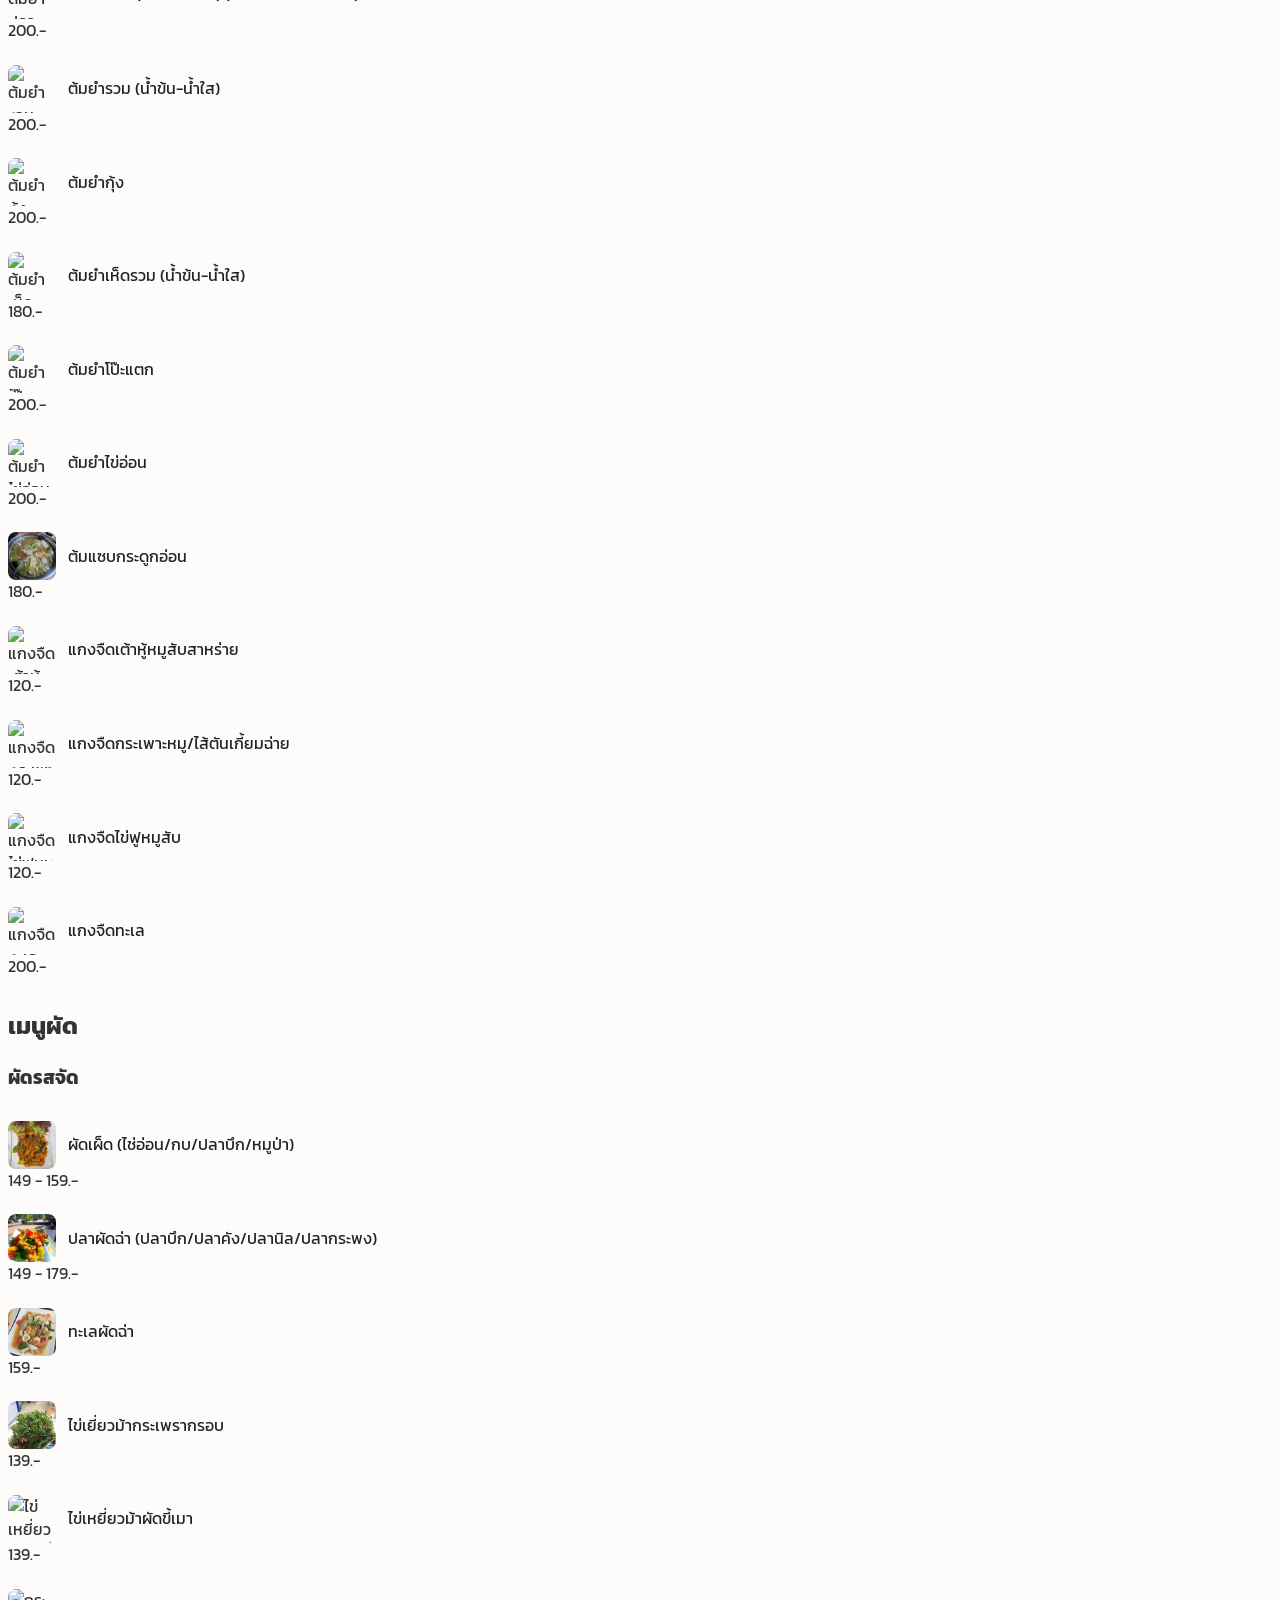
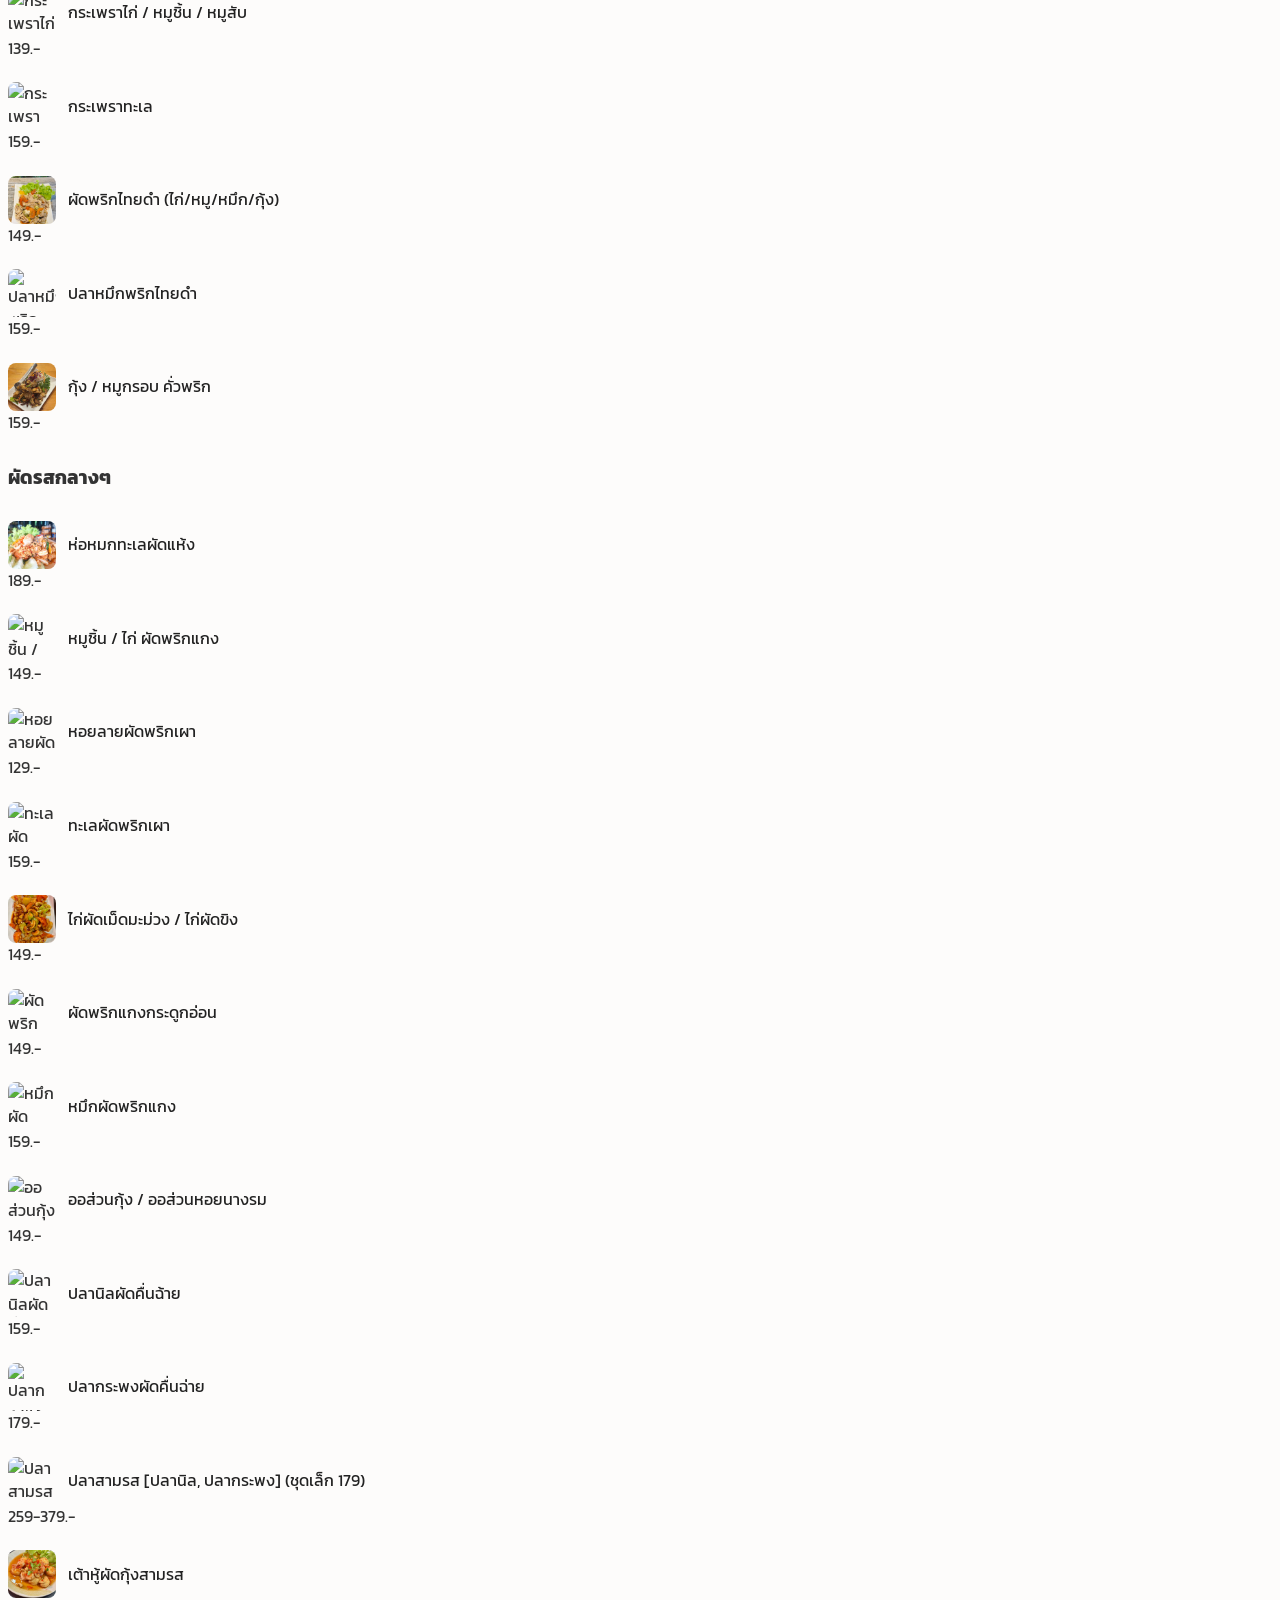
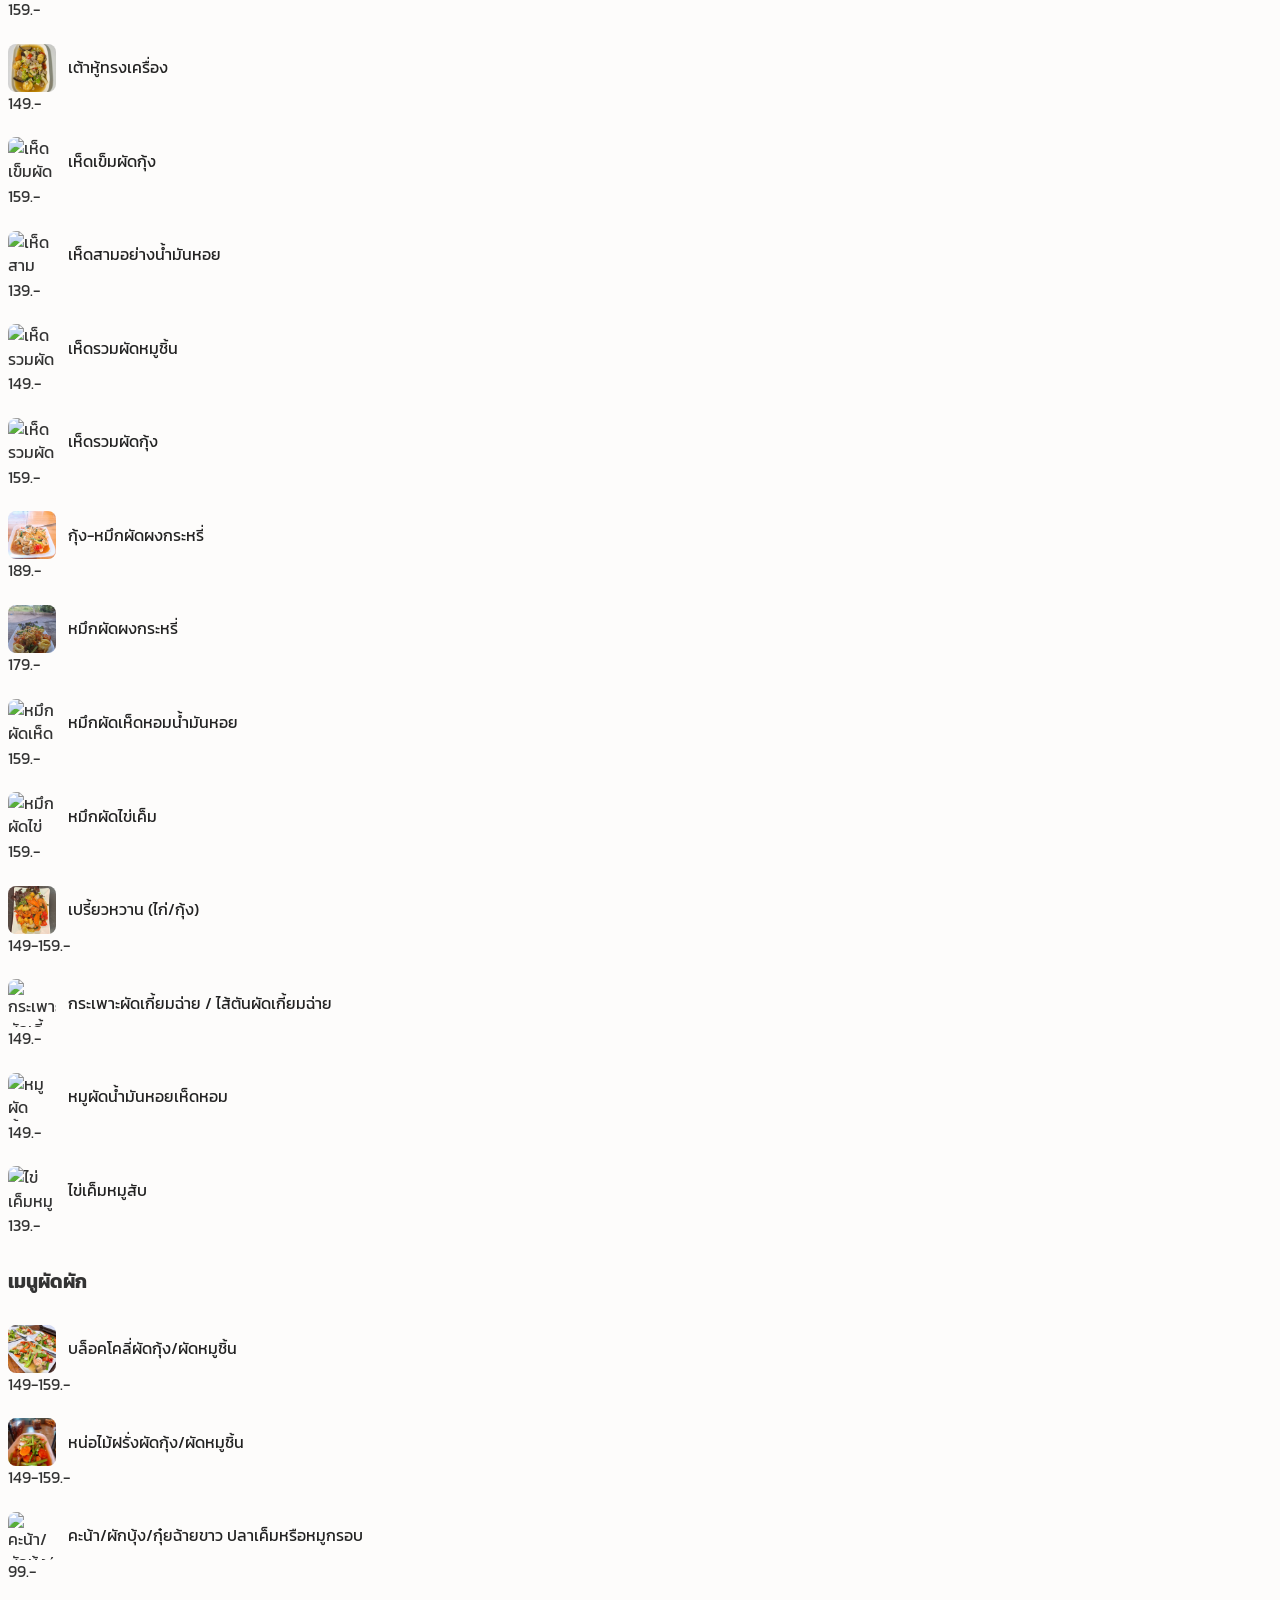
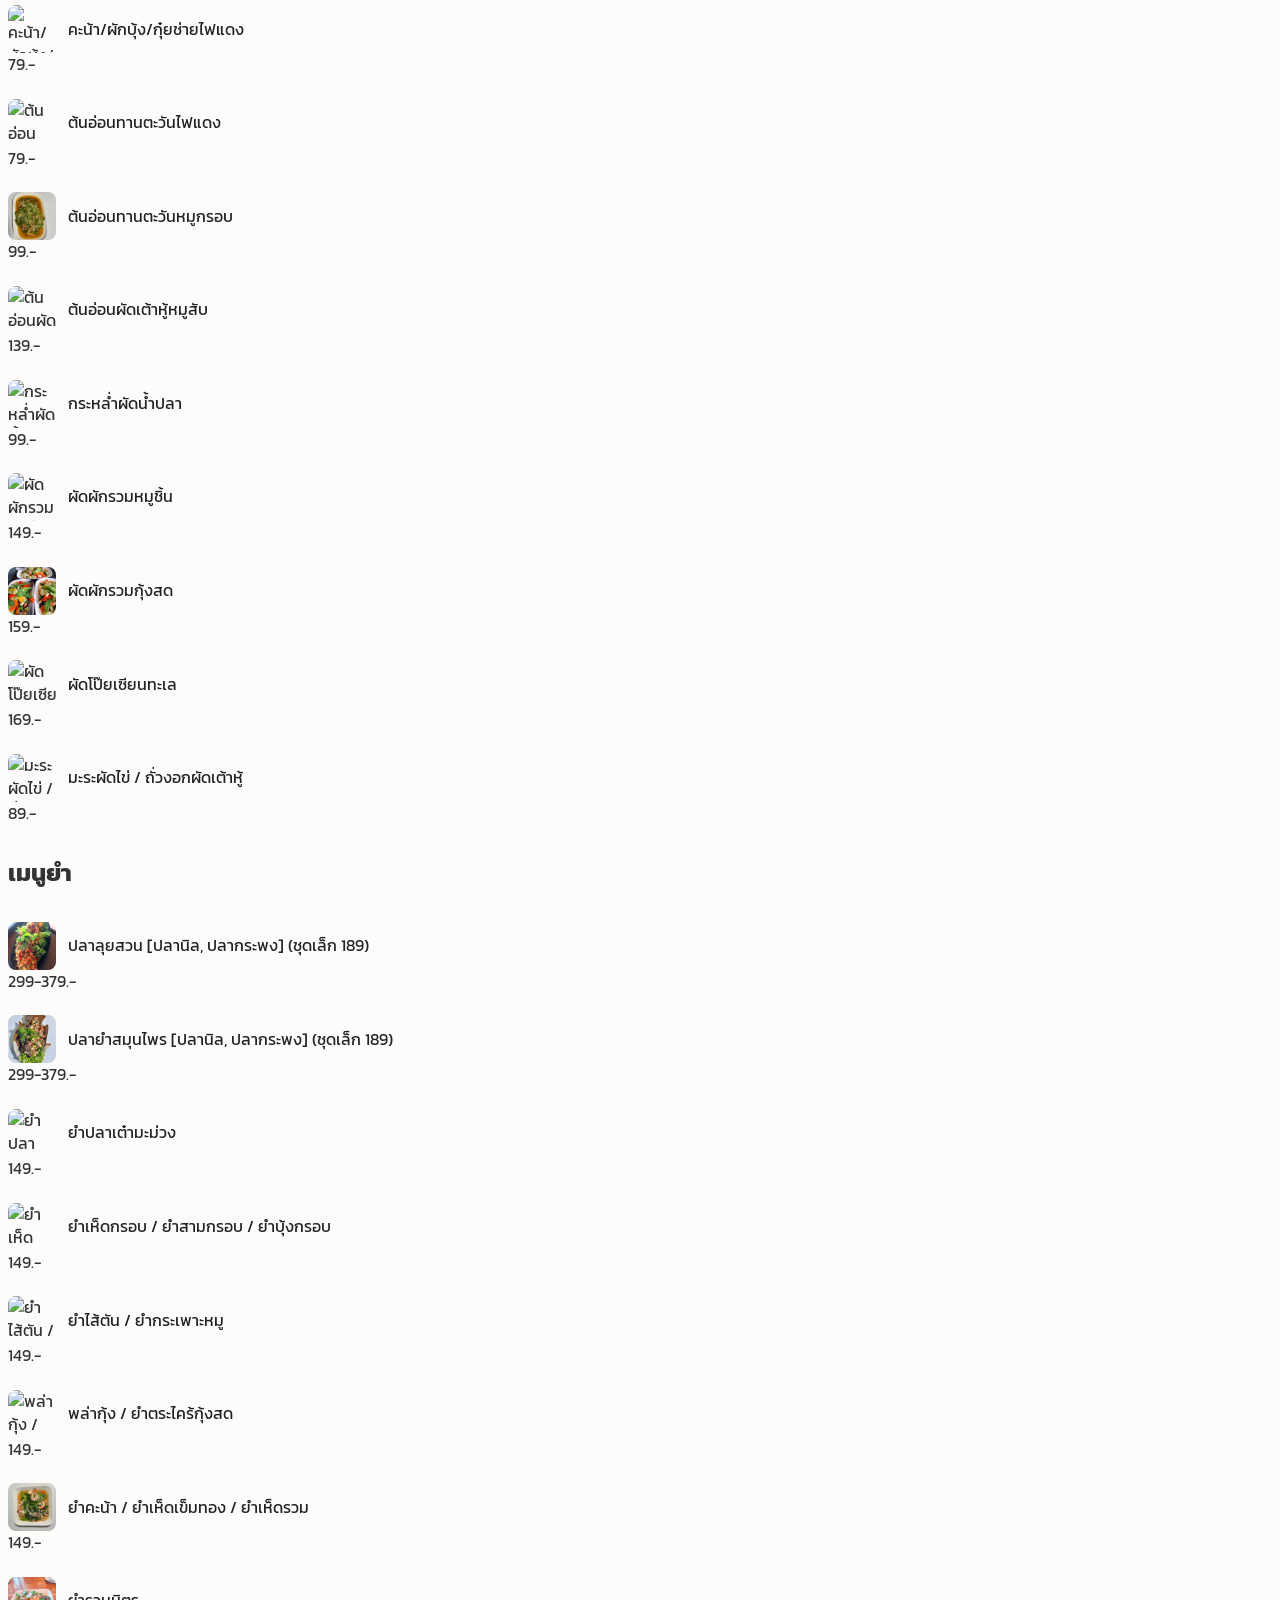
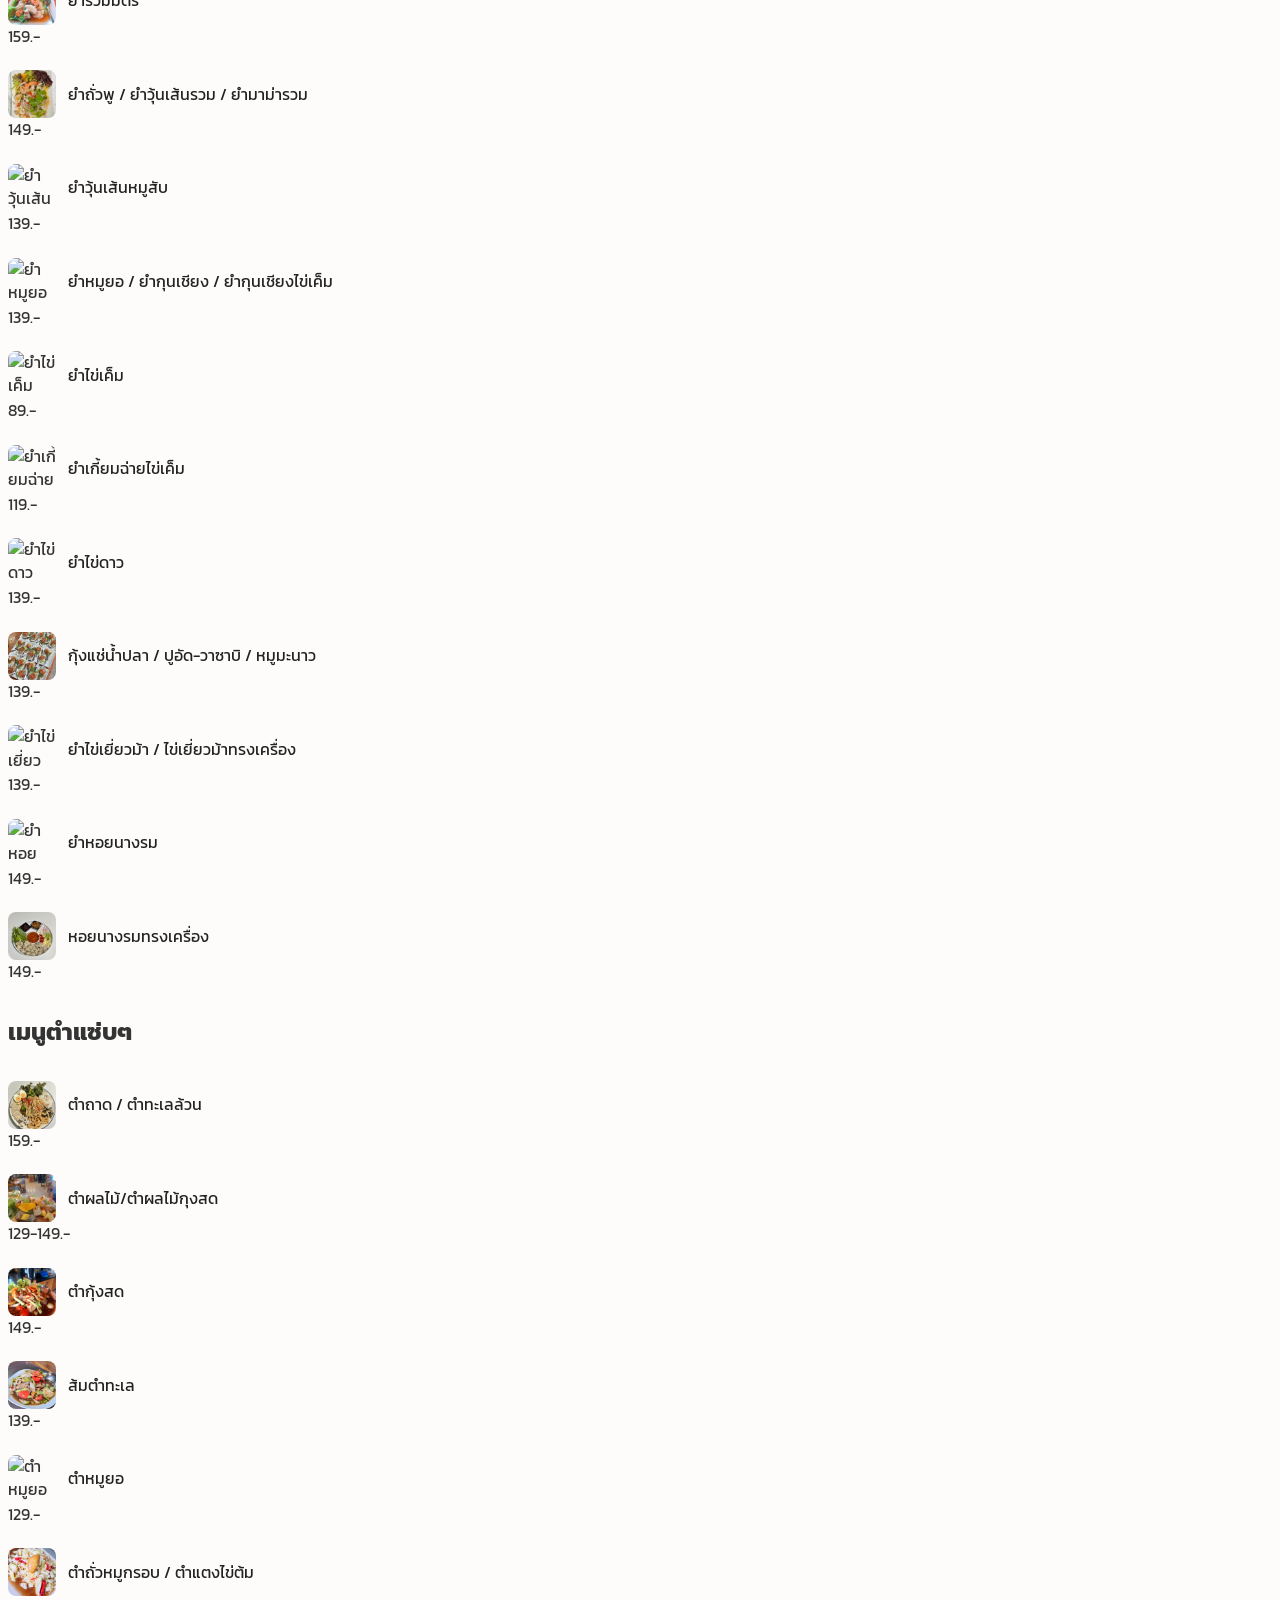
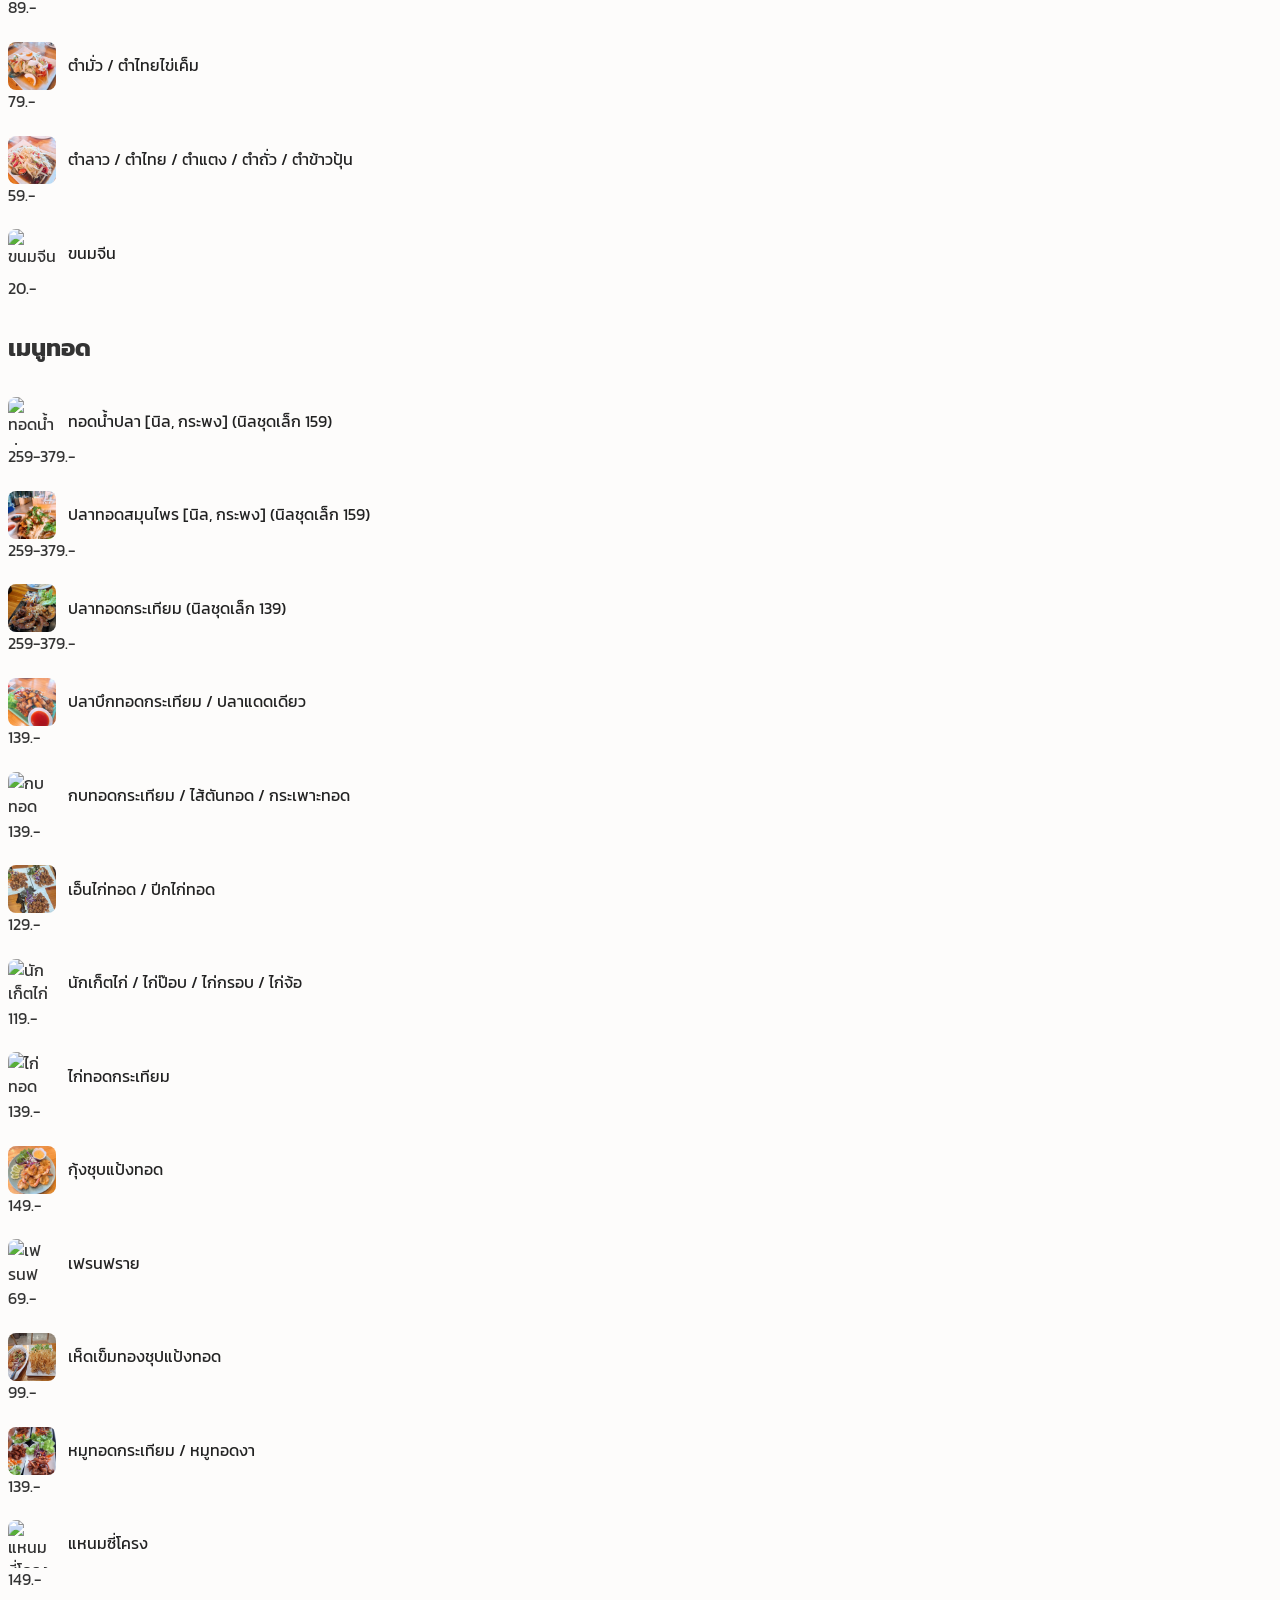
==== commit 125270e7: "pice" ====
--- a/index.html
+++ b/index.html
@@ -168,8 +168,8 @@
                     <div class="py-2 flex justify-between items-center"><span class="text-gray-700 text-sm">ไส้ตัน/กระเพาะลวกจิ้ม</span><span class="text-red-600 font-bold text-sm">139.-</span></div>
                     <div class="py-2 flex justify-between items-center"><span class="text-gray-700 text-sm">หมูยอลวกลวกจิ้ม</span><span class="text-red-600 font-bold text-sm">129.-</span></div>
                     <div class="py-2 flex justify-between items-center"><span class="text-gray-700 text-sm">ผักรวม+เห็ดลวก</span><span class="text-red-600 font-bold text-sm">139.-</span></div>
-                    <div class="py-2 flex justify-between items-center"><span class="text-gray-700 text-sm">ปลานึ่งมะนาว (นิล-กระพง) (ตามขนาด)</span><span class="text-red-600 font-bold text-sm">259-389.-</span></div>
-                    <div class="py-2 flex justify-between items-center"><span class="text-gray-700 text-sm">ปลานึ่งซีอิ้ว(นิล-กระพง) (ตามขนาด)</span><span class="text-red-600 font-bold text-sm">259-389.-</span></div>
+                    <div class="py-2 flex justify-between items-center"><span class="text-gray-700 text-sm">ปลานึ่งมะนาว (นิล-กระพง) (ตามขนาด)</span><span class="text-red-600 font-bold text-sm">259-379.-</span></div>
+                    <div class="py-2 flex justify-between items-center"><span class="text-gray-700 text-sm">ปลานึ่งซีอิ้ว(นิล-กระพง) (ตามขนาด)</span><span class="text-red-600 font-bold text-sm">259-379.-</span></div>
                     <div class="py-2 flex justify-between items-center"><span class="text-gray-700 text-sm">หมึกนึ่งมะนาว</span><span class="text-red-600 font-bold text-sm">259.-</span></div>
                     <div class="py-2 flex justify-between items-center"><span class="text-gray-700 text-sm">ทะเลรวมนึ่งมะนาว</span><span class="text-red-600 font-bold text-sm">299.-</span></div>
                 </div>
@@ -187,7 +187,7 @@
             </h2>
             <div class="bg-white rounded-2xl p-2 shadow-sm border border-gray-100">
                 <div class="grid grid-cols-1 divide-y divide-gray-50 px-3">
-                    <div class="py-2 flex justify-between items-center"><span class="text-gray-700 text-sm">แกงส้มแป๊ะซะ (นิล-ช่อน-กะพง)</span><span class="text-red-600 font-bold text-sm">299-389.-</span></div>
+                    <div class="py-2 flex justify-between items-center"><span class="text-gray-700 text-sm">แกงส้มแป๊ะซะ (นิล-ช่อน-กะพง)</span><span class="text-red-600 font-bold text-sm">299-379.-</span></div>
                     <div class="py-2 flex justify-between items-center"><span class="text-gray-700 text-sm">แกงส้มกุ้ง/แกงส้มปลา</span><span class="text-red-600 font-bold text-sm">200.-</span></div>
                     <div class="py-2 flex justify-between items-center"><span class="text-gray-700 text-sm">อ่อมกบ/อ่อมไข่อ่อน/อ่อมปลา</span><span class="text-red-600 font-bold text-sm">200.-</span></div>
                     <div class="py-2 flex justify-between items-center"><span class="text-gray-700 text-sm">ต้มส้มปลาคัง (ผักกระแยง)</span><span class="text-red-600 font-bold text-sm">200.-</span></div>
@@ -243,7 +243,7 @@
                     <div class="py-2 flex justify-between items-center"><span class="text-gray-700 text-sm">ออส่วนกุ้ง / ออส่วนหอยนางรม</span><span class="text-red-600 font-bold text-sm">149.-</span></div>
                     <div class="py-2 flex justify-between items-center"><span class="text-gray-700 text-sm">ปลานิลผัดคื่นฉ้าย</span><span class="text-red-600 font-bold text-sm">159.-</span></div>
                     <div class="py-2 flex justify-between items-center"><span class="text-gray-700 text-sm">ปลากระพงผัดคื่นฉ่าย</span><span class="text-red-600 font-bold text-sm">179.-</span></div>
-					<div class="py-2 flex justify-between items-center"><span class="text-gray-700 text-sm">ปลาสามรส [ปลานิล, ปลากระพง] (ชุดเล็ก 179)</span><span class="text-red-600 font-bold text-sm">259-389.-</span></div>
+					<div class="py-2 flex justify-between items-center"><span class="text-gray-700 text-sm">ปลาสามรส [ปลานิล, ปลากระพง] (ชุดเล็ก 179)</span><span class="text-red-600 font-bold text-sm">259-379.-</span></div>
                     <div class="py-2 flex justify-between items-center"><span class="text-gray-700 text-sm">เต้าหู้ผัดกุ้งสามรส</span><span class="text-red-600 font-bold text-sm">159.-</span></div>
                     <div class="py-2 flex justify-between items-center"><span class="text-gray-700 text-sm">เต้าหู้ทรงเครื่อง</span><span class="text-red-600 font-bold text-sm">149.-</span></div>
                     <div class="py-2 flex justify-between items-center"><span class="text-gray-700 text-sm">เห็ดเข็มผัดกุ้ง</span><span class="text-red-600 font-bold text-sm">159.-</span></div>
@@ -289,8 +289,8 @@
             
             <div class="bg-white rounded-2xl p-2 shadow-sm border border-gray-100">
                 <div class="grid grid-cols-1 divide-y divide-gray-50 px-3">
-                    <div class="py-2 flex justify-between items-center"><span class="text-gray-700 text-sm">ปลาลุยสวน [ปลานิล, ปลากระพง] (ชุดเล็ก 189)</span><span class="text-red-600 font-bold text-sm">299-389.-</span></div>
-                    <div class="py-2 flex justify-between items-center"><span class="text-gray-700 text-sm">ปลายำสมุนไพร [ปลานิล, ปลากระพง] (ชุดเล็ก 189)</span><span class="text-red-600 font-bold text-sm">299-389.-</span></div>
+                    <div class="py-2 flex justify-between items-center"><span class="text-gray-700 text-sm">ปลาลุยสวน [ปลานิล, ปลากระพง] (ชุดเล็ก 189)</span><span class="text-red-600 font-bold text-sm">299-379.-</span></div>
+                    <div class="py-2 flex justify-between items-center"><span class="text-gray-700 text-sm">ปลายำสมุนไพร [ปลานิล, ปลากระพง] (ชุดเล็ก 189)</span><span class="text-red-600 font-bold text-sm">299-379.-</span></div>
                     <div class="py-2 flex justify-between items-center"><span class="text-gray-700 text-sm">ยำปลาเต๋ามะม่วง</span><span class="text-red-600 font-bold text-sm">149.-</span></div>
                     <div class="py-2 flex justify-between items-center"><span class="text-gray-700 text-sm">ยำเห็ดกรอบ / ยำสามกรอบ / ยำบุ้งกรอบ</span><span class="text-red-600 font-bold text-sm">149.-</span></div>
                     <div class="py-2 flex justify-between items-center"><span class="text-gray-700 text-sm">ยำไส้ตัน / ยำกระเพาะหมู</span><span class="text-red-600 font-bold text-sm">149.-</span></div>
@@ -343,9 +343,9 @@
             </h2>
             <div class="bg-white rounded-2xl p-2 shadow-sm border border-gray-100">
                 <div class="grid grid-cols-1 divide-y divide-gray-50 px-3">
-                    <div class="py-2 flex justify-between items-center"><span class="text-gray-700 text-sm">ทอดน้ำปลา [นิล, กระพง] (นิลชุดเล็ก 159)</span><span class="text-red-600 font-bold text-sm">259-389.-</span></div>
-                    <div class="py-2 flex justify-between items-center"><span class="text-gray-700 text-sm">ปลาทอดสมุนไพร [นิล, กระพง] (นิลชุดเล็ก 159)</span><span class="text-red-600 font-bold text-sm">259-389.-</span></div>
-                    <div class="py-2 flex justify-between items-center"><span class="text-gray-700 text-sm">ปลาทอดกระเทียม (นิลชุดเล็ก 139)</span><span class="text-red-600 font-bold text-sm">259-389.-</span></div>
+                    <div class="py-2 flex justify-between items-center"><span class="text-gray-700 text-sm">ทอดน้ำปลา [นิล, กระพง] (นิลชุดเล็ก 159)</span><span class="text-red-600 font-bold text-sm">259-379.-</span></div>
+                    <div class="py-2 flex justify-between items-center"><span class="text-gray-700 text-sm">ปลาทอดสมุนไพร [นิล, กระพง] (นิลชุดเล็ก 159)</span><span class="text-red-600 font-bold text-sm">259-379.-</span></div>
+                    <div class="py-2 flex justify-between items-center"><span class="text-gray-700 text-sm">ปลาทอดกระเทียม (นิลชุดเล็ก 139)</span><span class="text-red-600 font-bold text-sm">259-379.-</span></div>
                     <div class="py-2 flex justify-between items-center"><span class="text-gray-700 text-sm">ปลาบึกทอดกระเทียม / ปลาแดดเดียว</span><span class="text-red-600 font-bold text-sm">139.-</span></div>
                     <div class="py-2 flex justify-between items-center"><span class="text-gray-700 text-sm">กบทอดกระเทียม / ไส้ตันทอด / กระเพาะทอด</span><span class="text-red-600 font-bold text-sm">139.-</span></div>
                     <div class="py-2 flex justify-between items-center"><span class="text-gray-700 text-sm">เอ็นไก่ทอด / ปีกไก่ทอด</span><span class="text-red-600 font-bold text-sm">129.-</span></div>
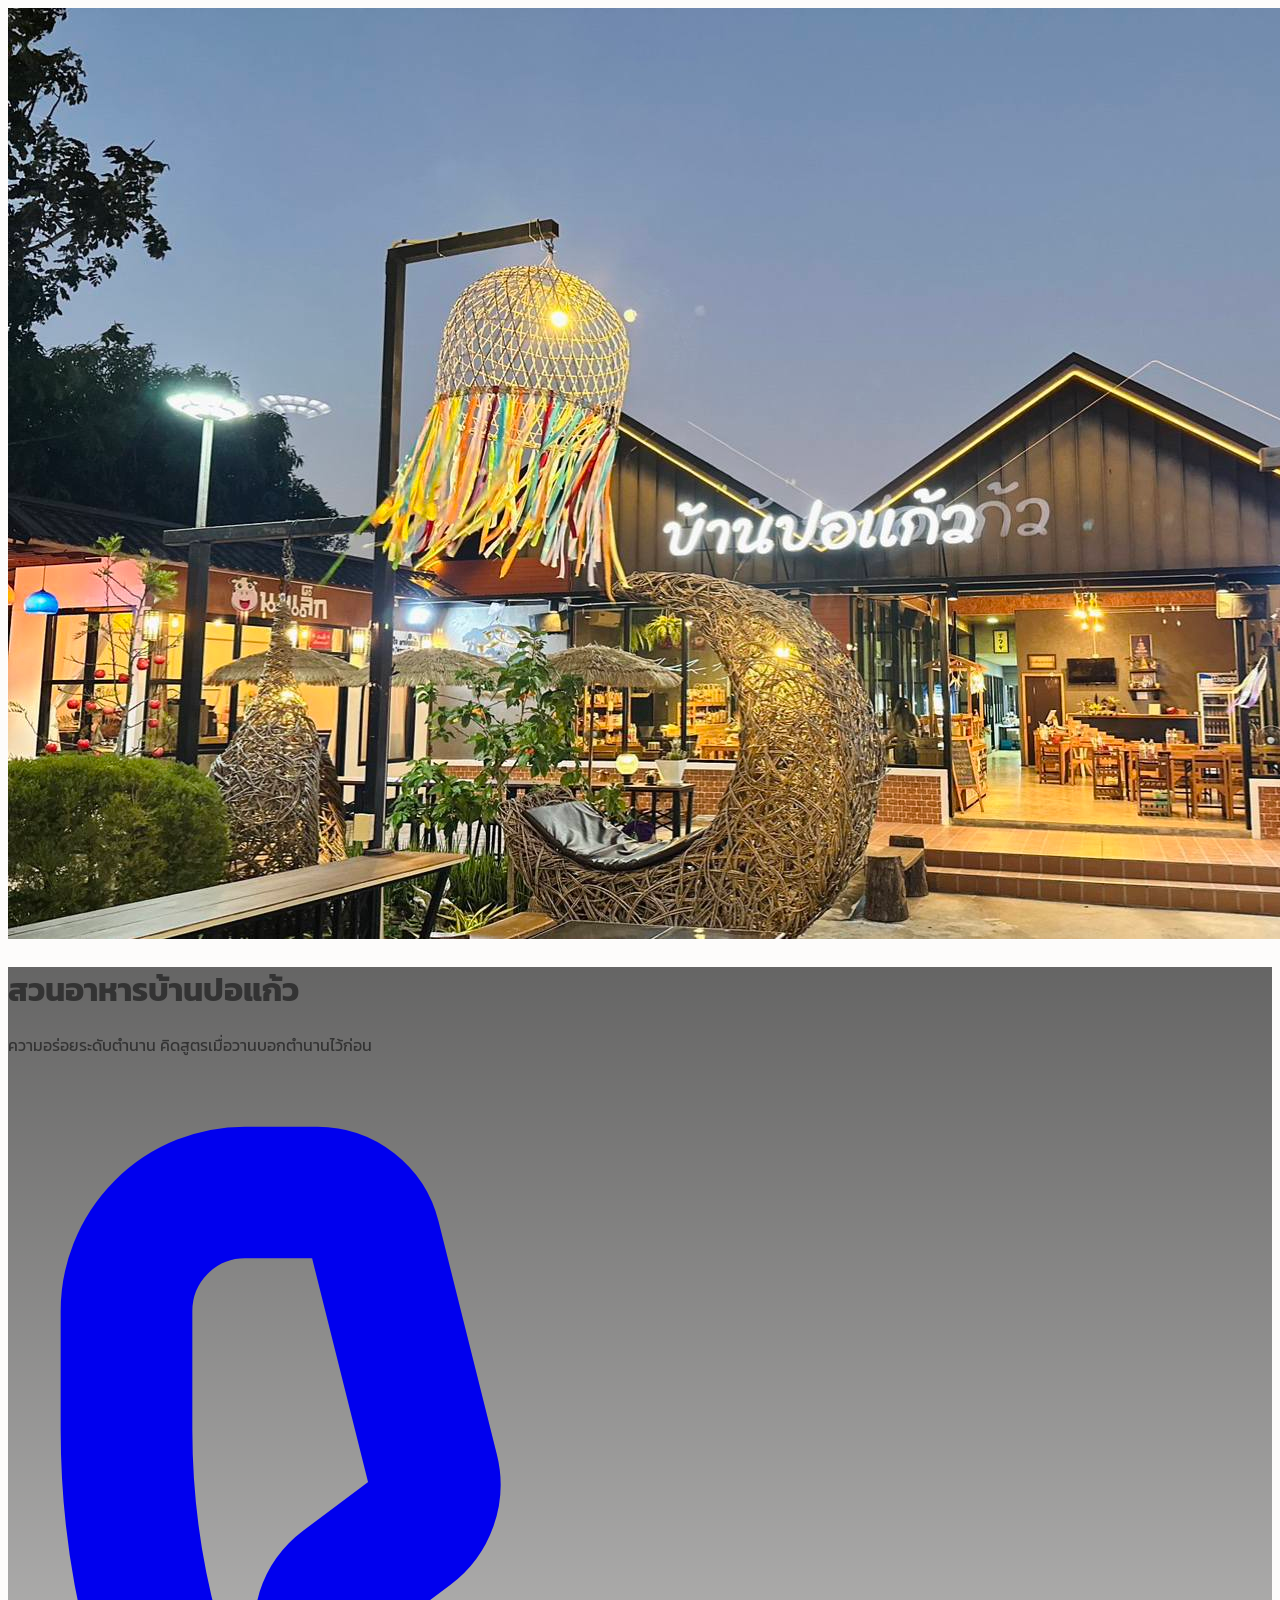
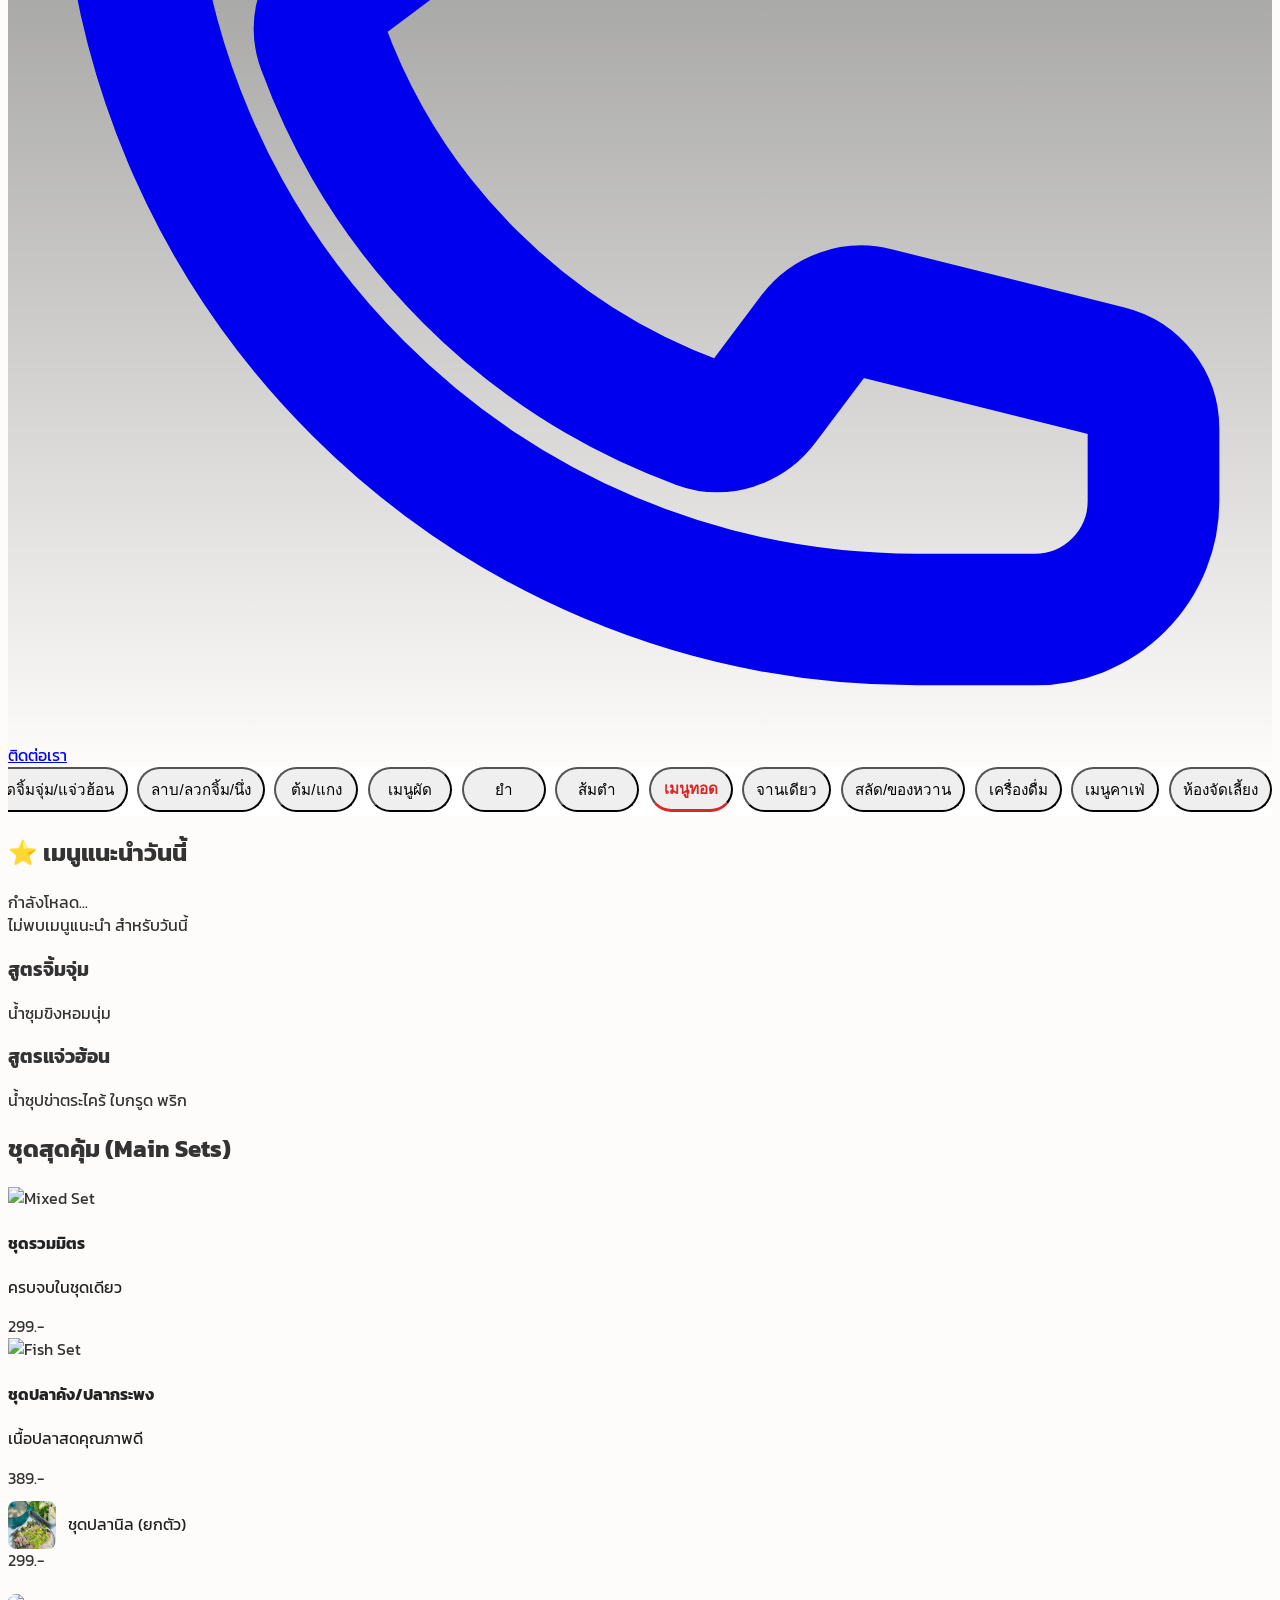
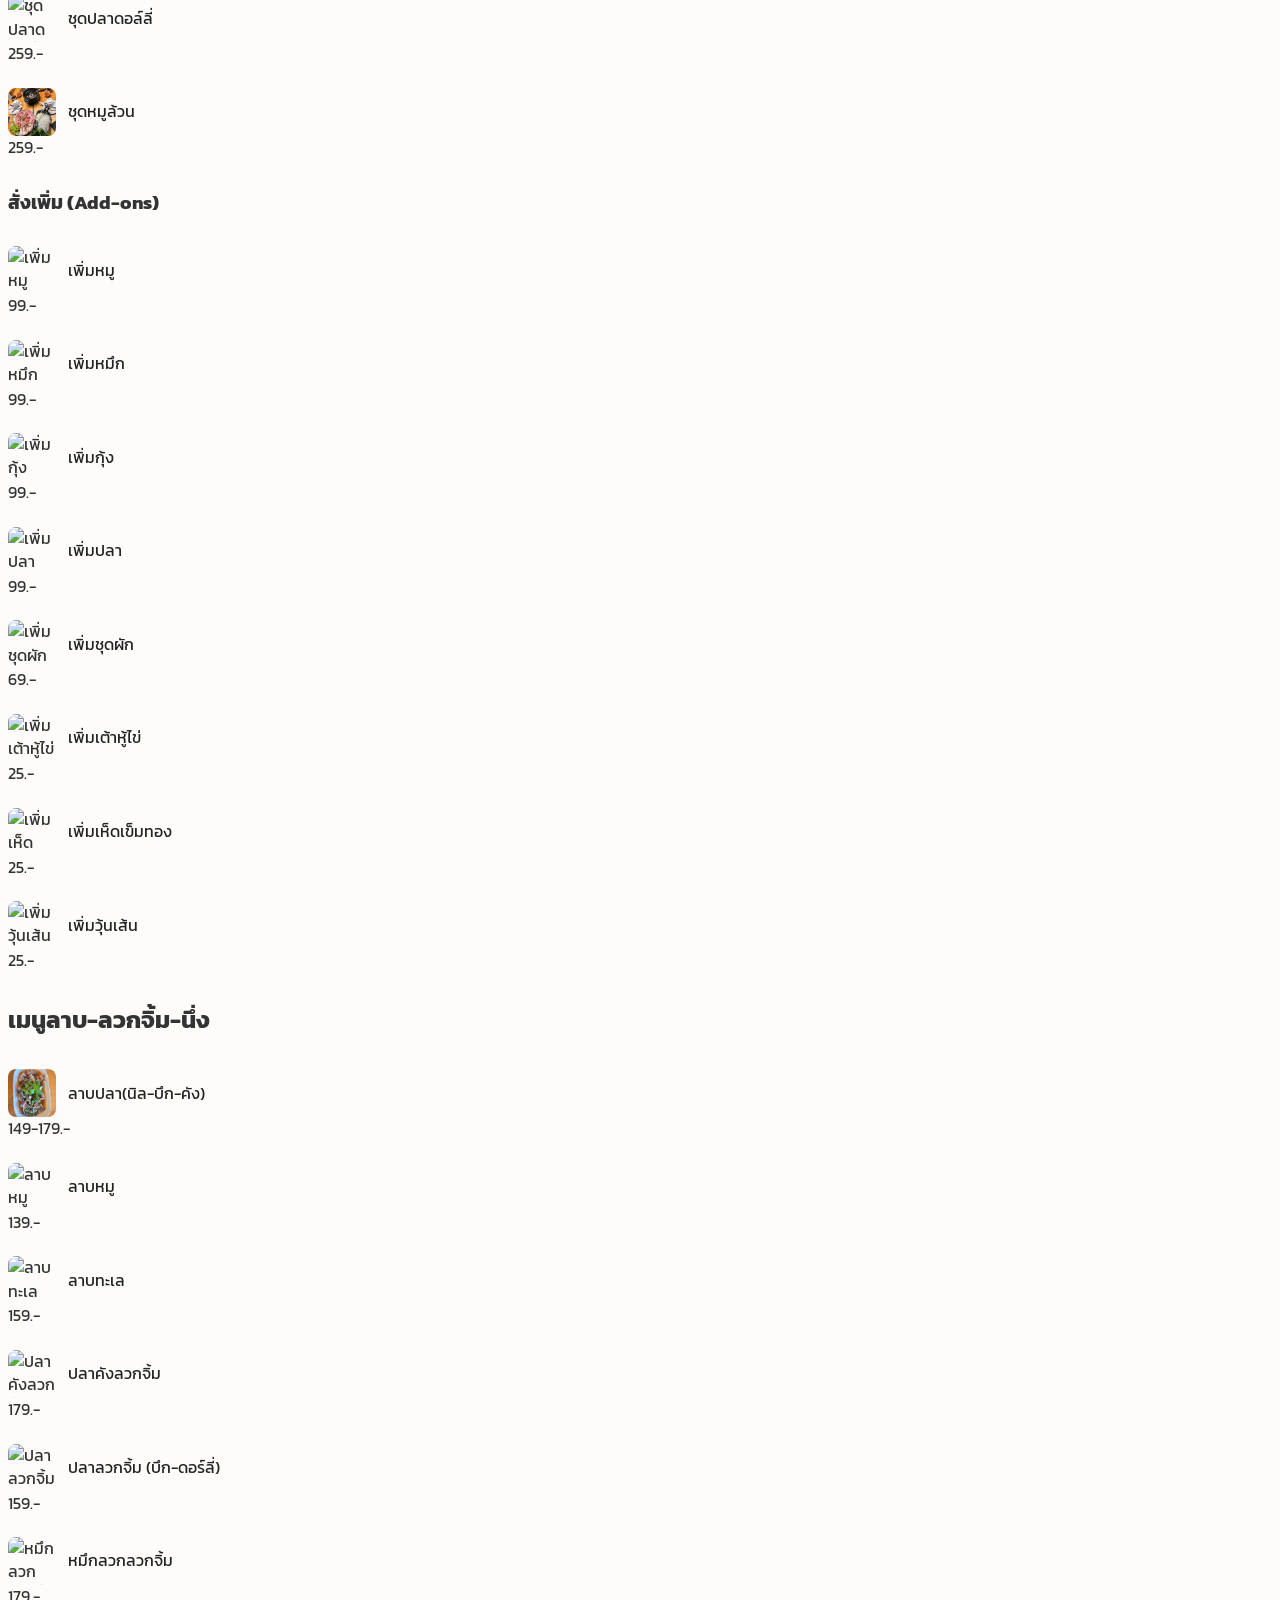
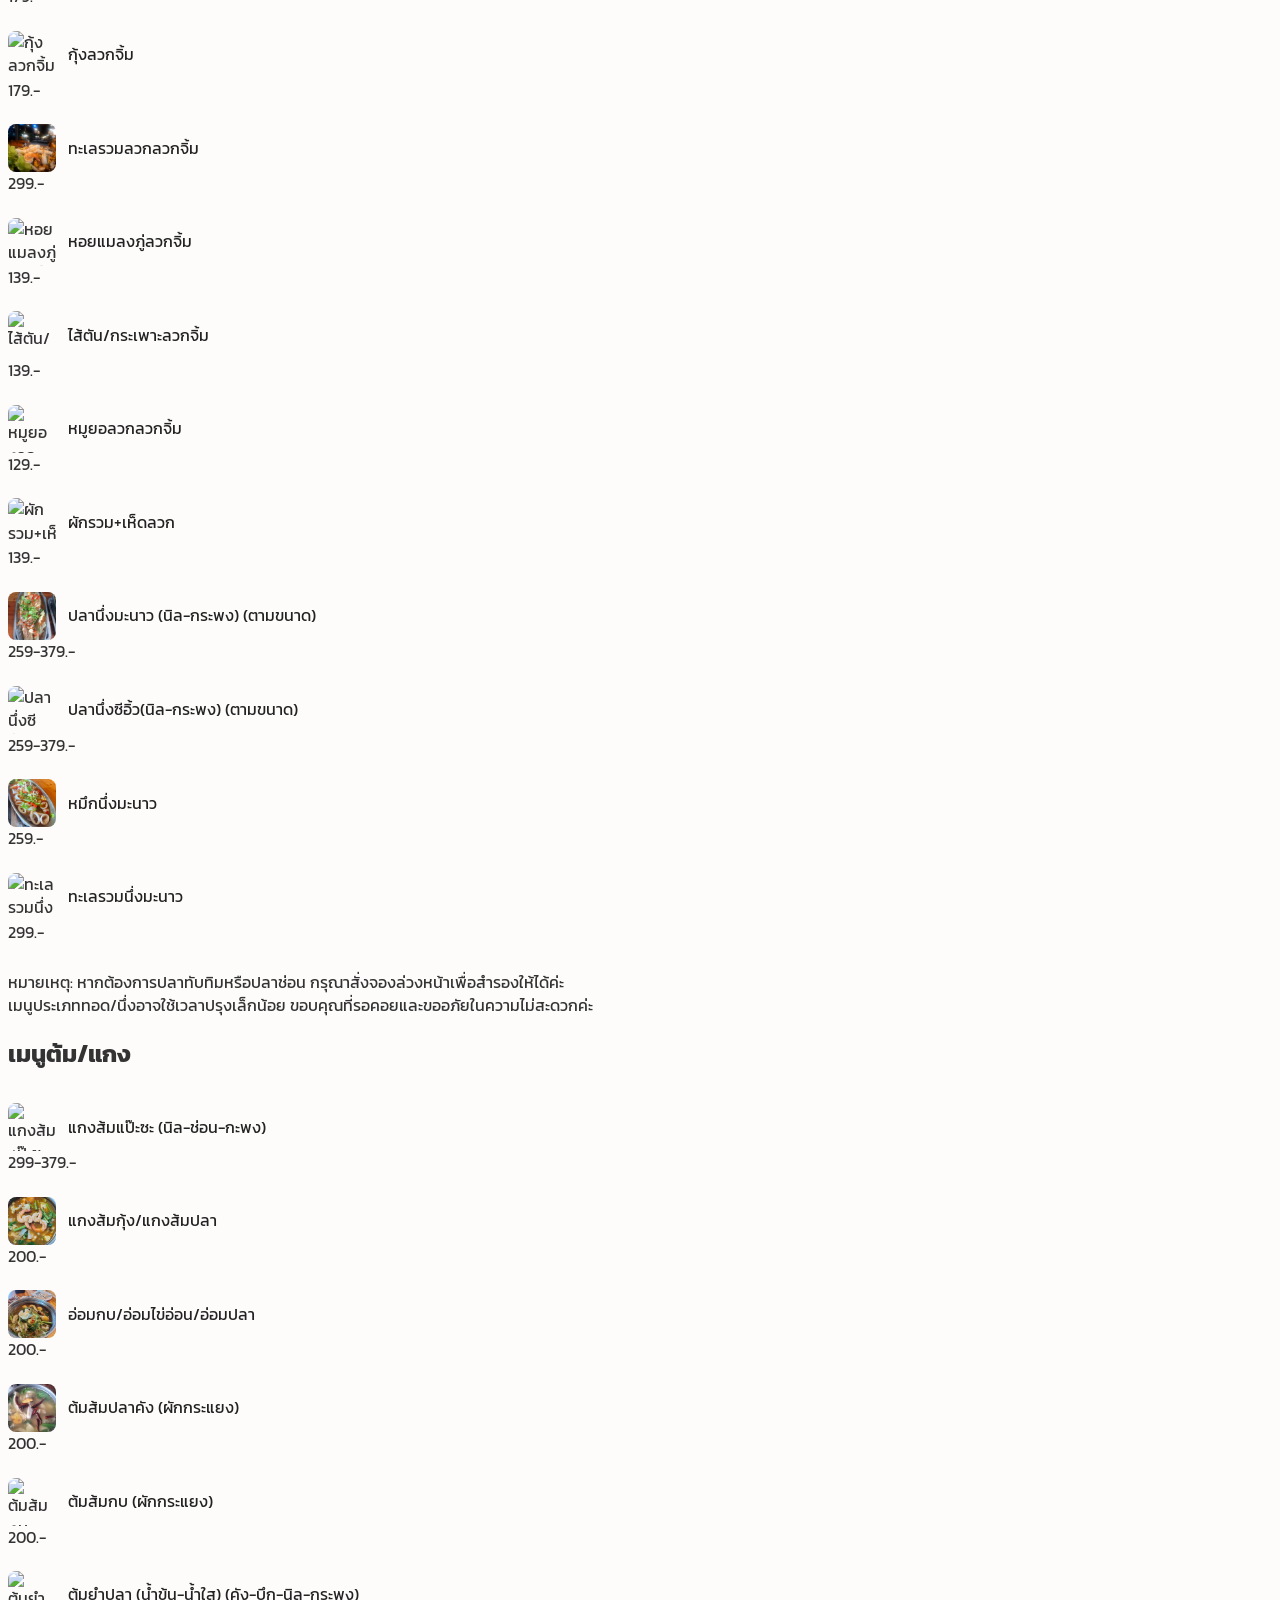
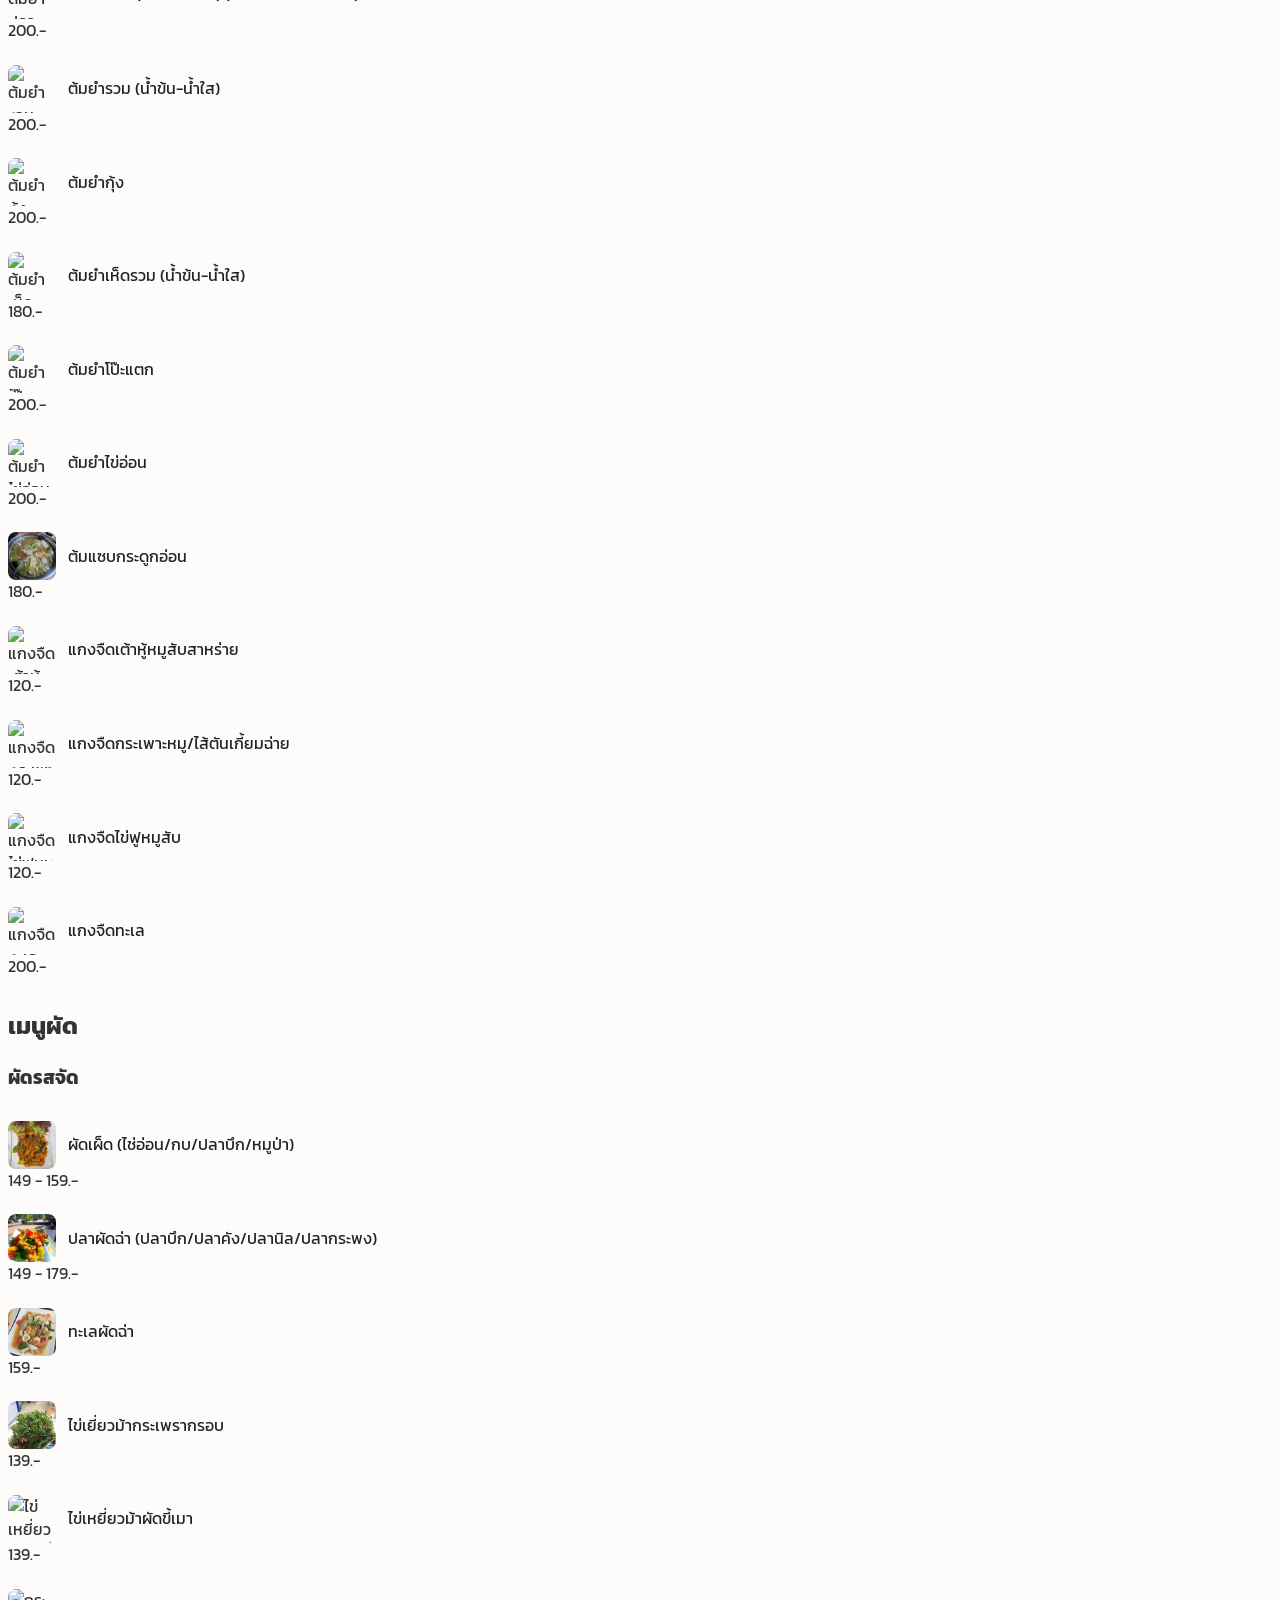
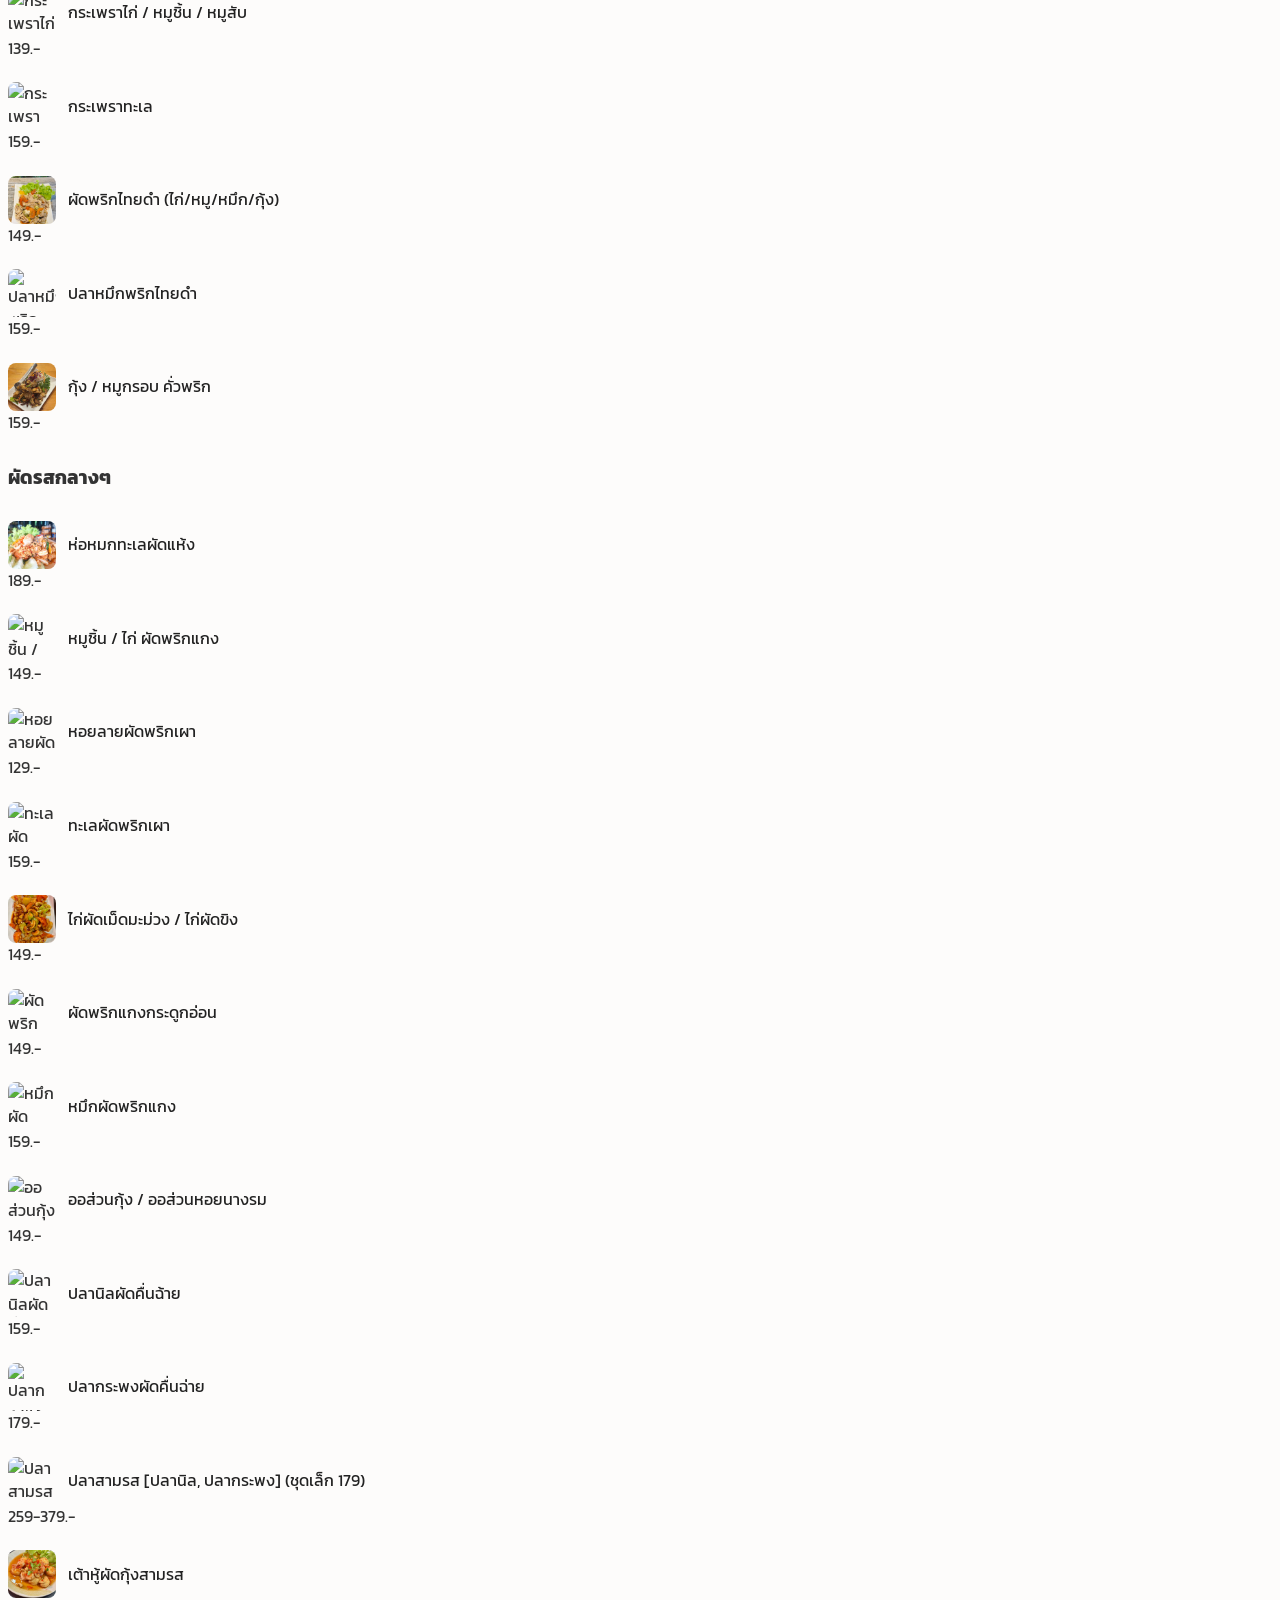
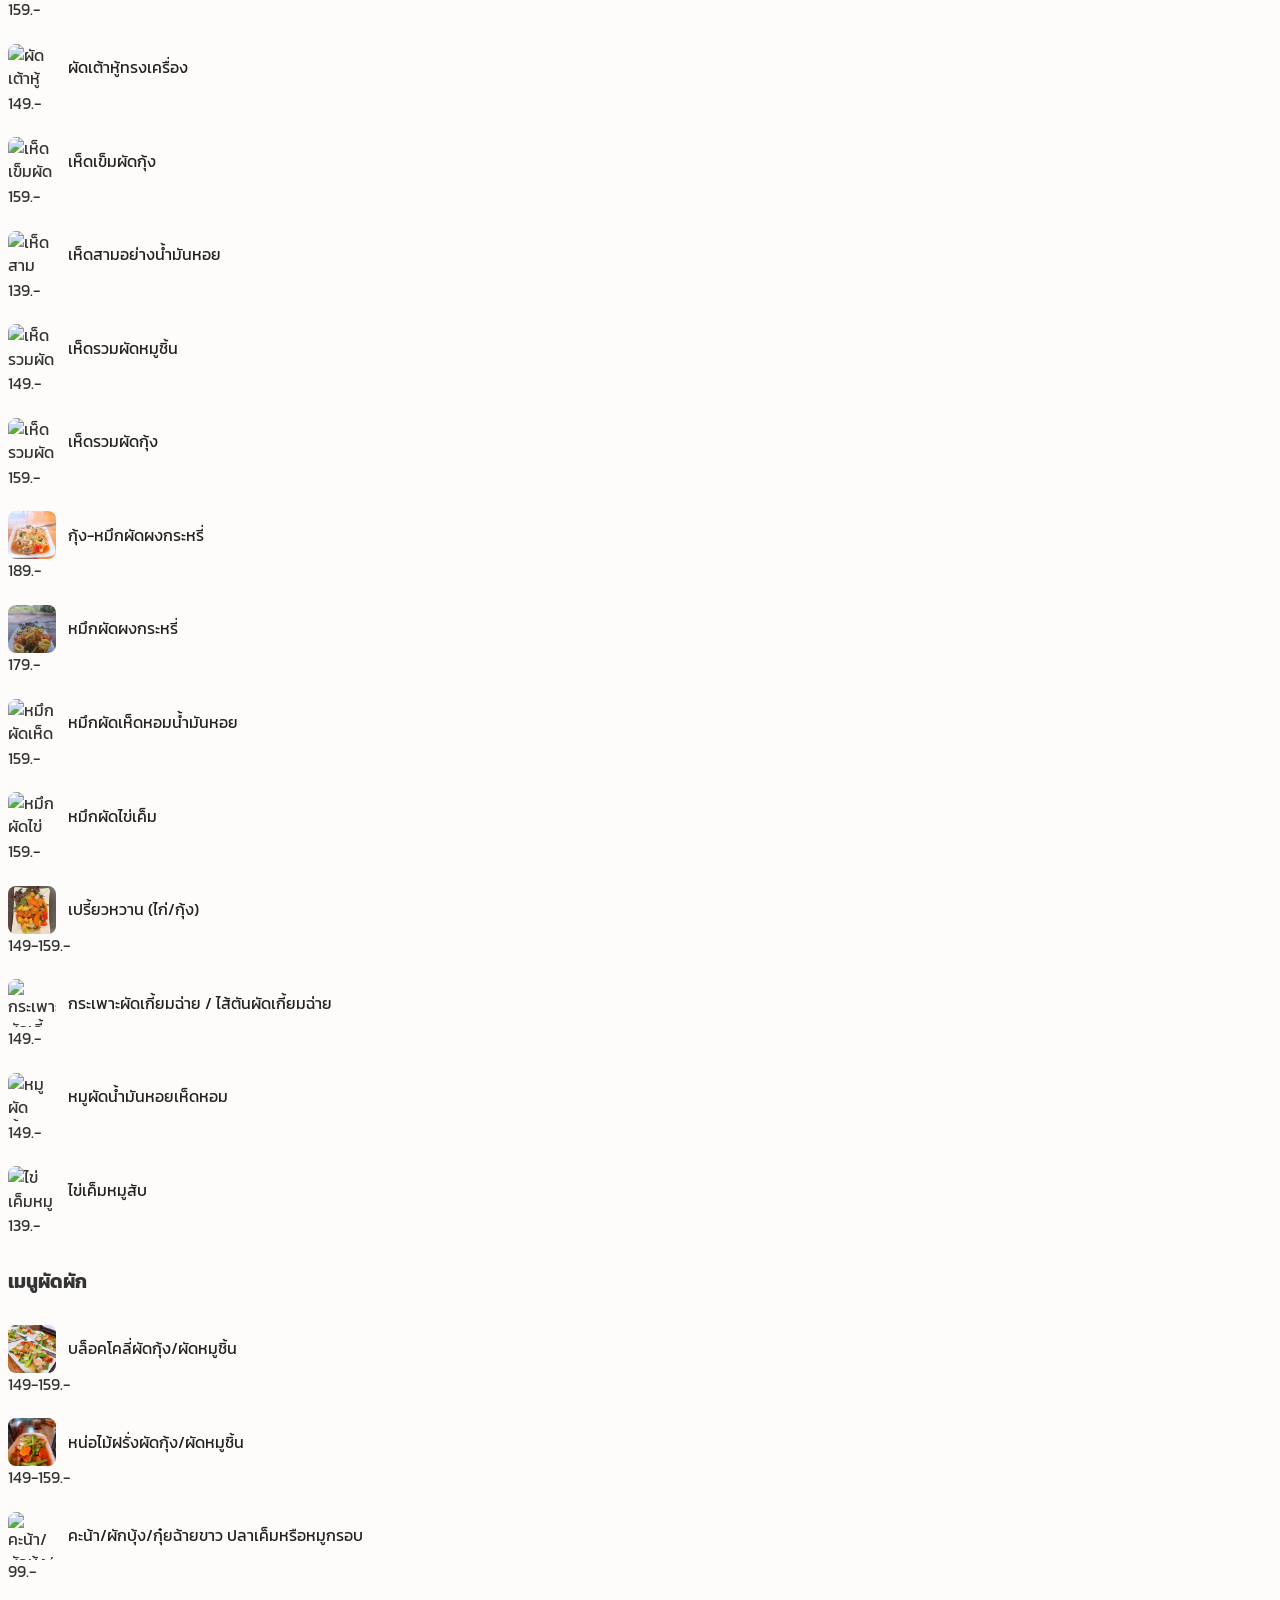
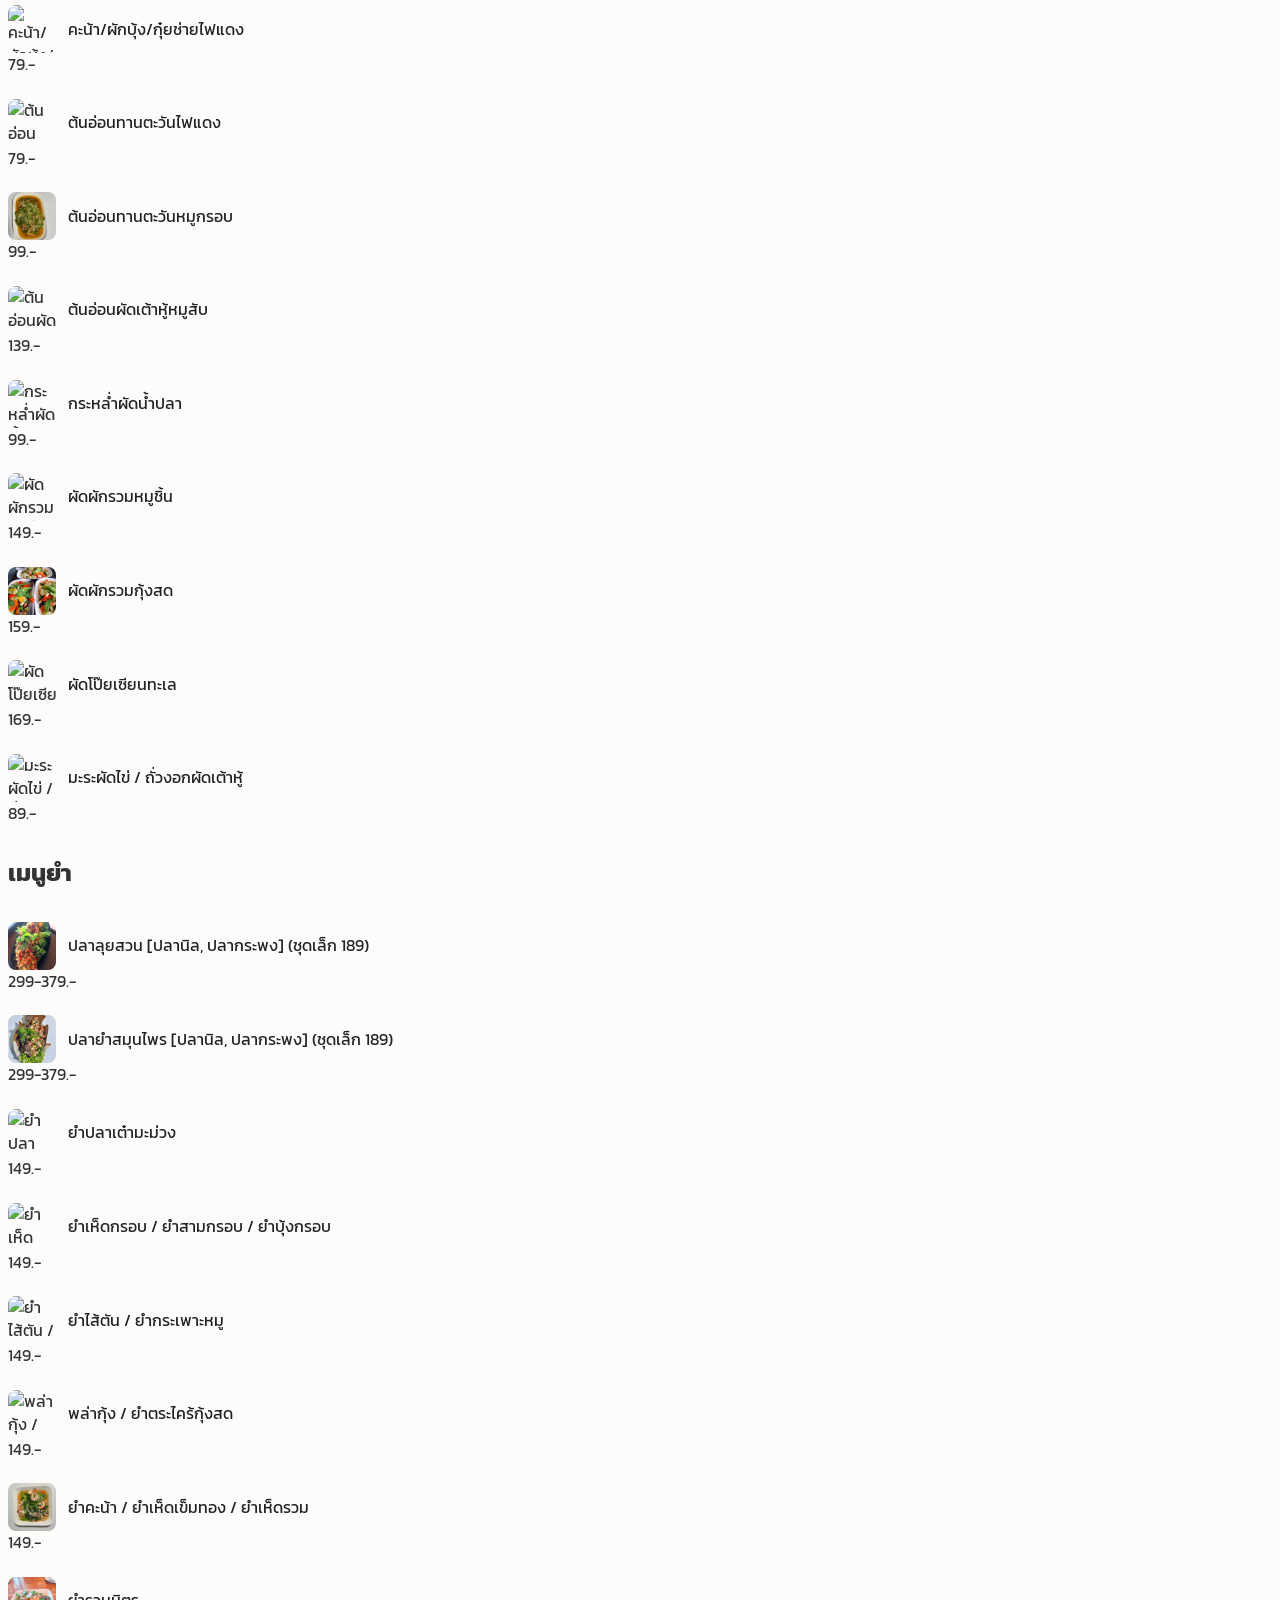
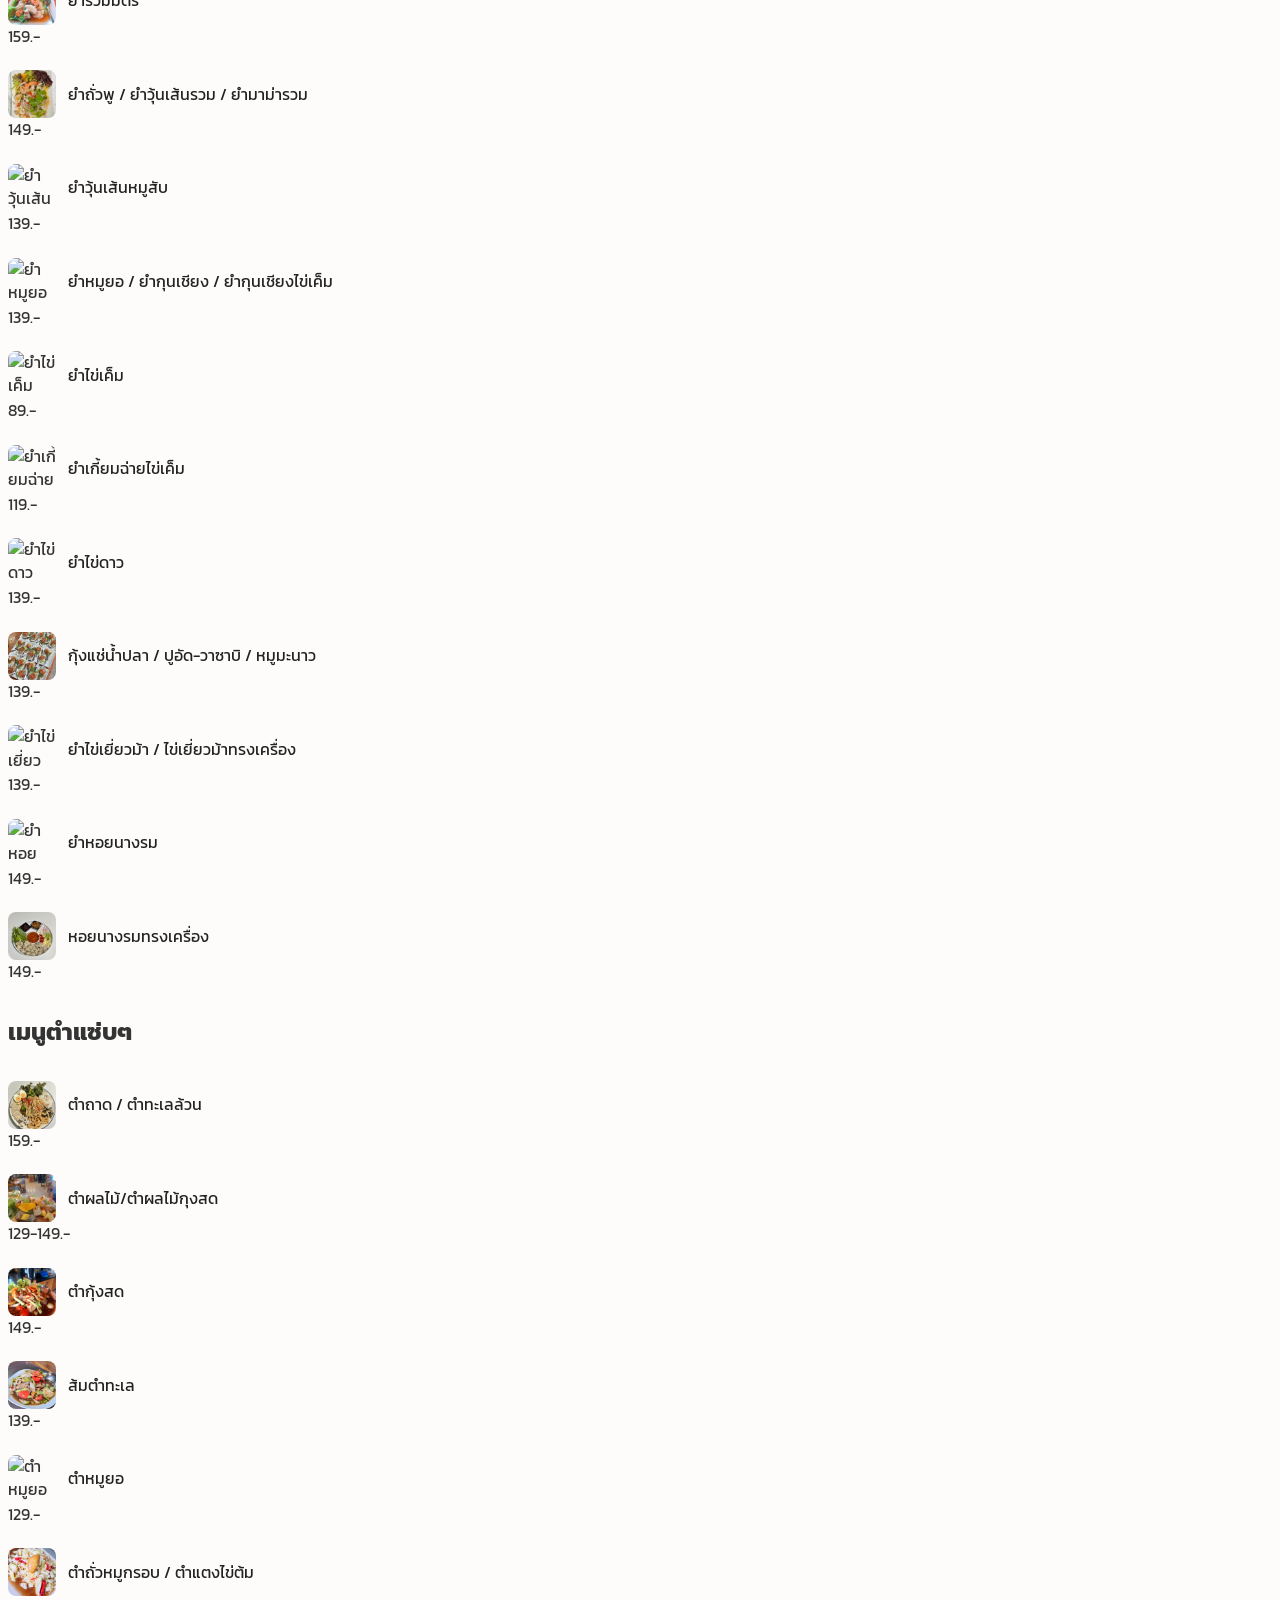
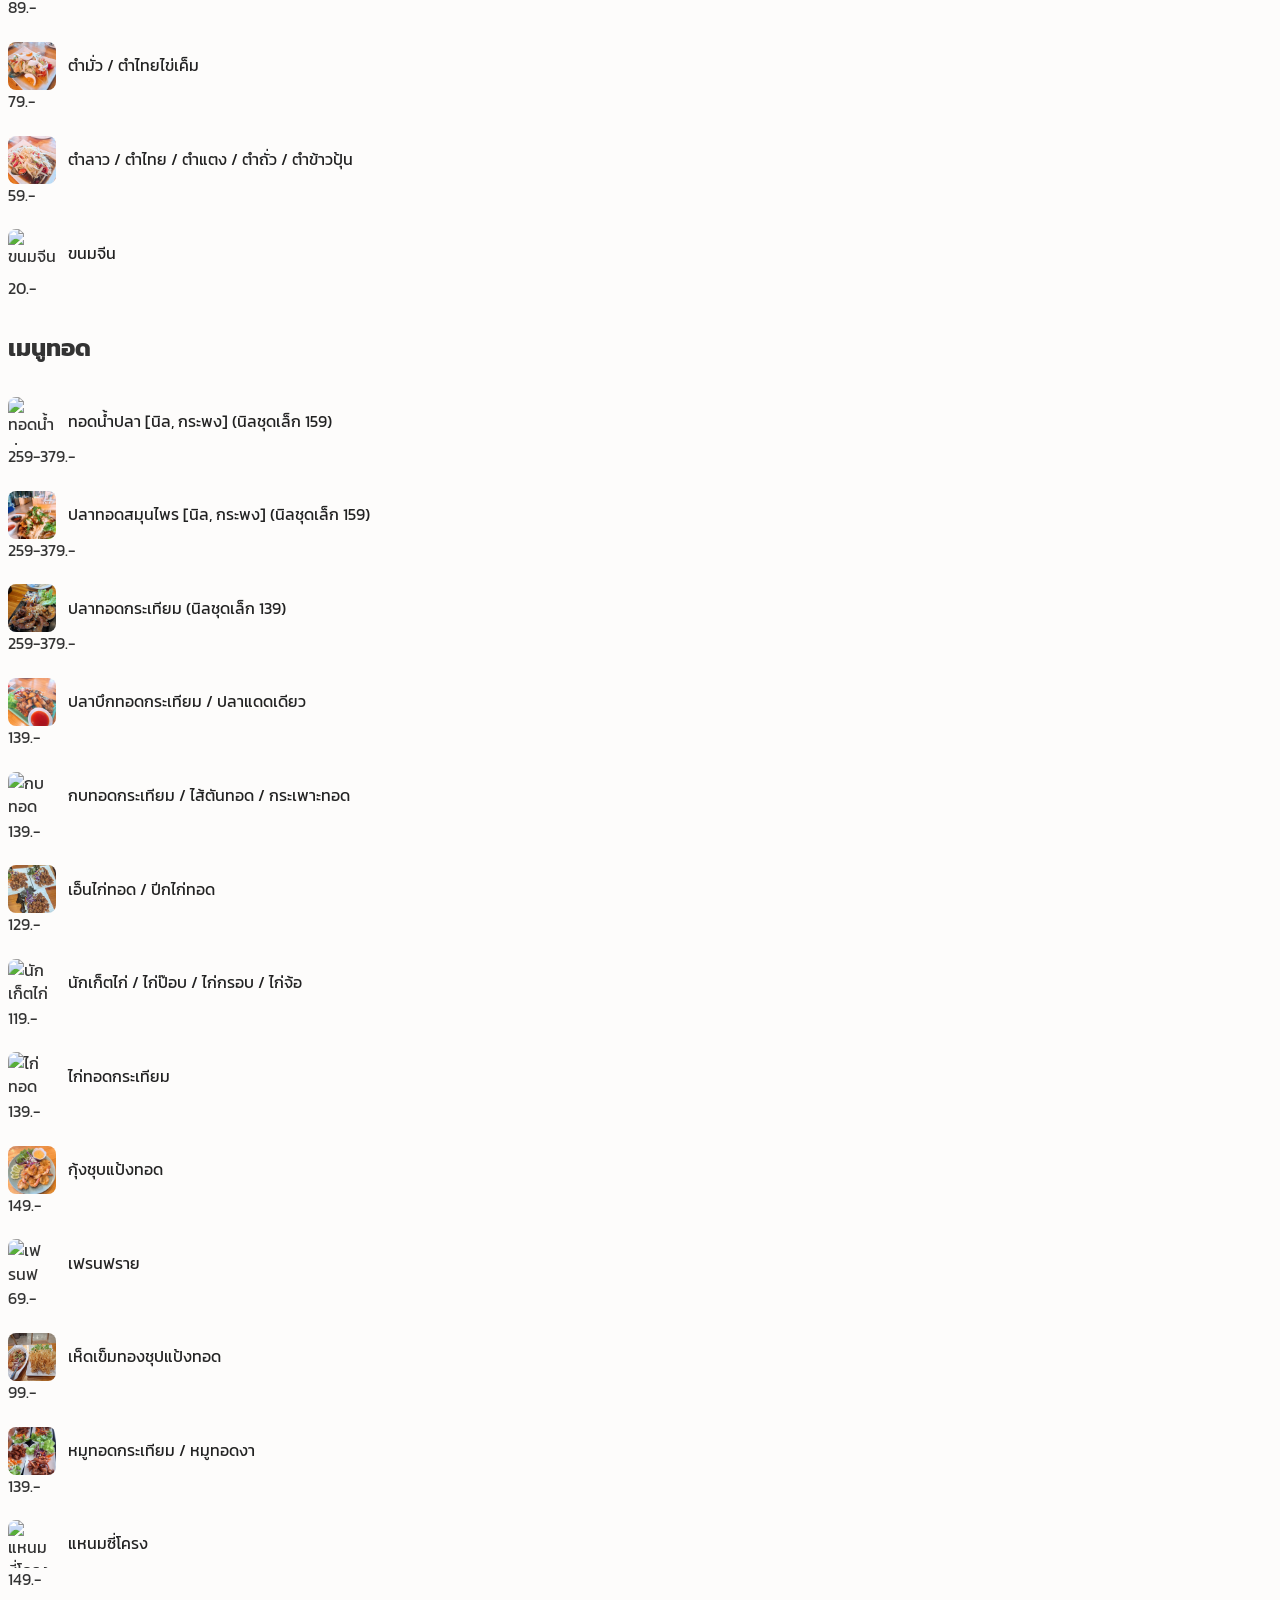
==== commit 7e2b6ddb: "เต้าหู้ทรงเครื่อง" ====
--- a/index.html
+++ b/index.html
@@ -245,7 +245,7 @@
                     <div class="py-2 flex justify-between items-center"><span class="text-gray-700 text-sm">ปลากระพงผัดคื่นฉ่าย</span><span class="text-red-600 font-bold text-sm">179.-</span></div>
 					<div class="py-2 flex justify-between items-center"><span class="text-gray-700 text-sm">ปลาสามรส [ปลานิล, ปลากระพง] (ชุดเล็ก 179)</span><span class="text-red-600 font-bold text-sm">259-379.-</span></div>
                     <div class="py-2 flex justify-between items-center"><span class="text-gray-700 text-sm">เต้าหู้ผัดกุ้งสามรส</span><span class="text-red-600 font-bold text-sm">159.-</span></div>
-                    <div class="py-2 flex justify-between items-center"><span class="text-gray-700 text-sm">เต้าหู้ทรงเครื่อง</span><span class="text-red-600 font-bold text-sm">149.-</span></div>
+                    <div class="py-2 flex justify-between items-center"><span class="text-gray-700 text-sm">ผัดเต้าหู้ทรงเครื่อง</span><span class="text-red-600 font-bold text-sm">149.-</span></div>
                     <div class="py-2 flex justify-between items-center"><span class="text-gray-700 text-sm">เห็ดเข็มผัดกุ้ง</span><span class="text-red-600 font-bold text-sm">159.-</span></div>
                     <div class="py-2 flex justify-between items-center"><span class="text-gray-700 text-sm">เห็ดสามอย่างน้ำมันหอย</span><span class="text-red-600 font-bold text-sm">139.-</span></div>
                     <div class="py-2 flex justify-between items-center"><span class="text-gray-700 text-sm">เห็ดรวมผัดหมูชิ้น</span><span class="text-red-600 font-bold text-sm">149.-</span></div>
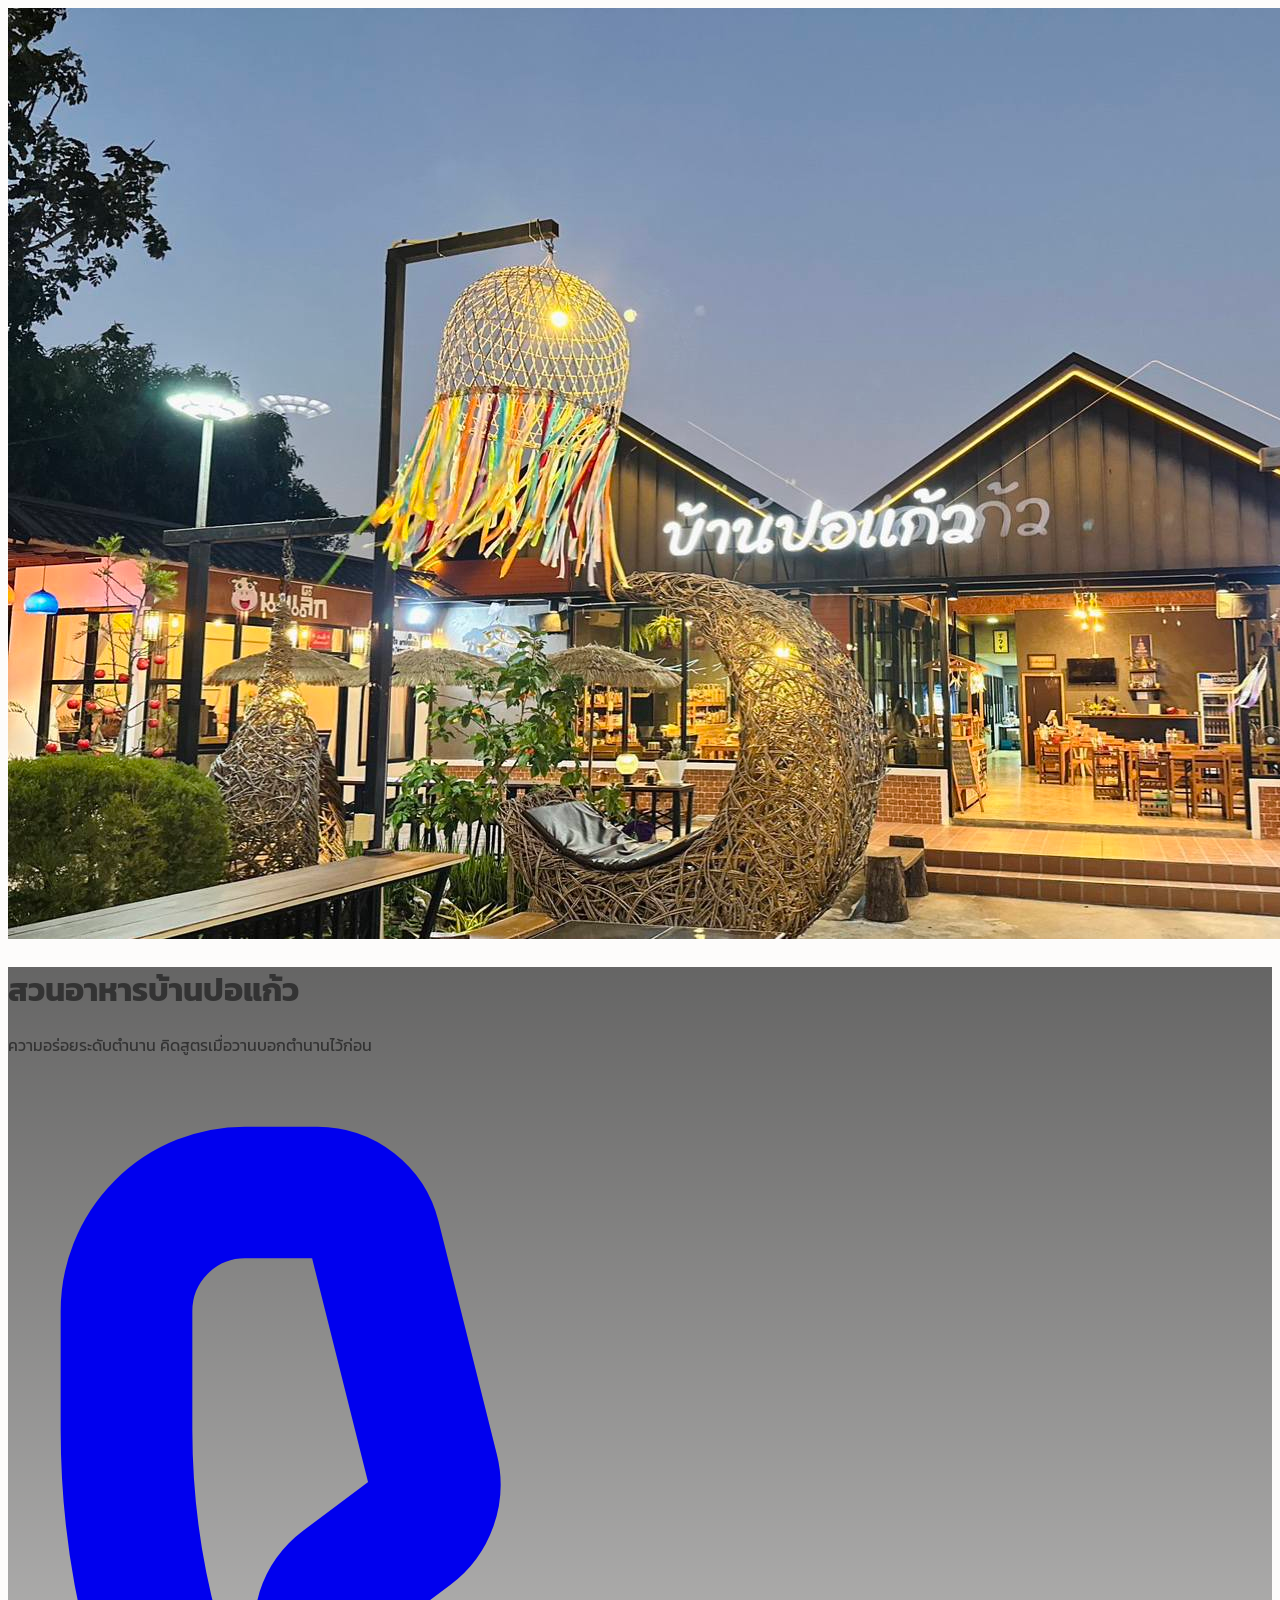
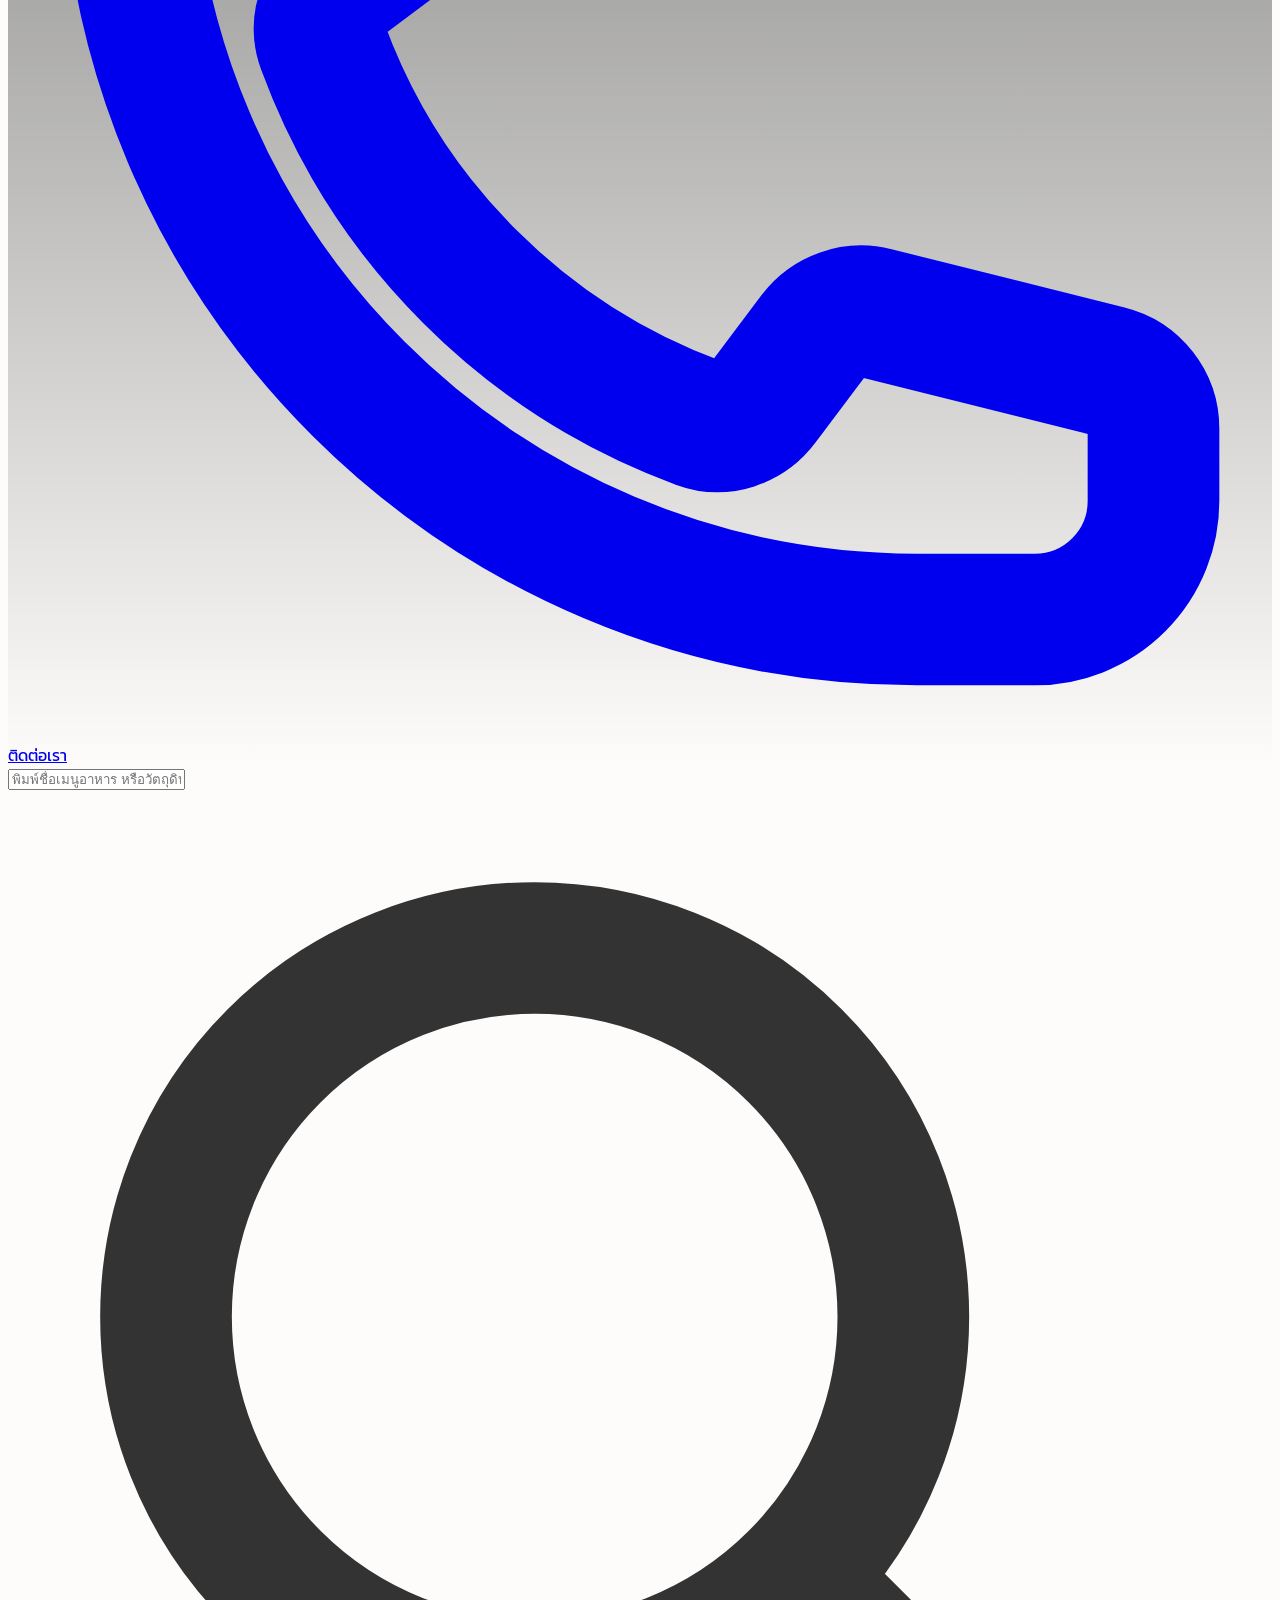
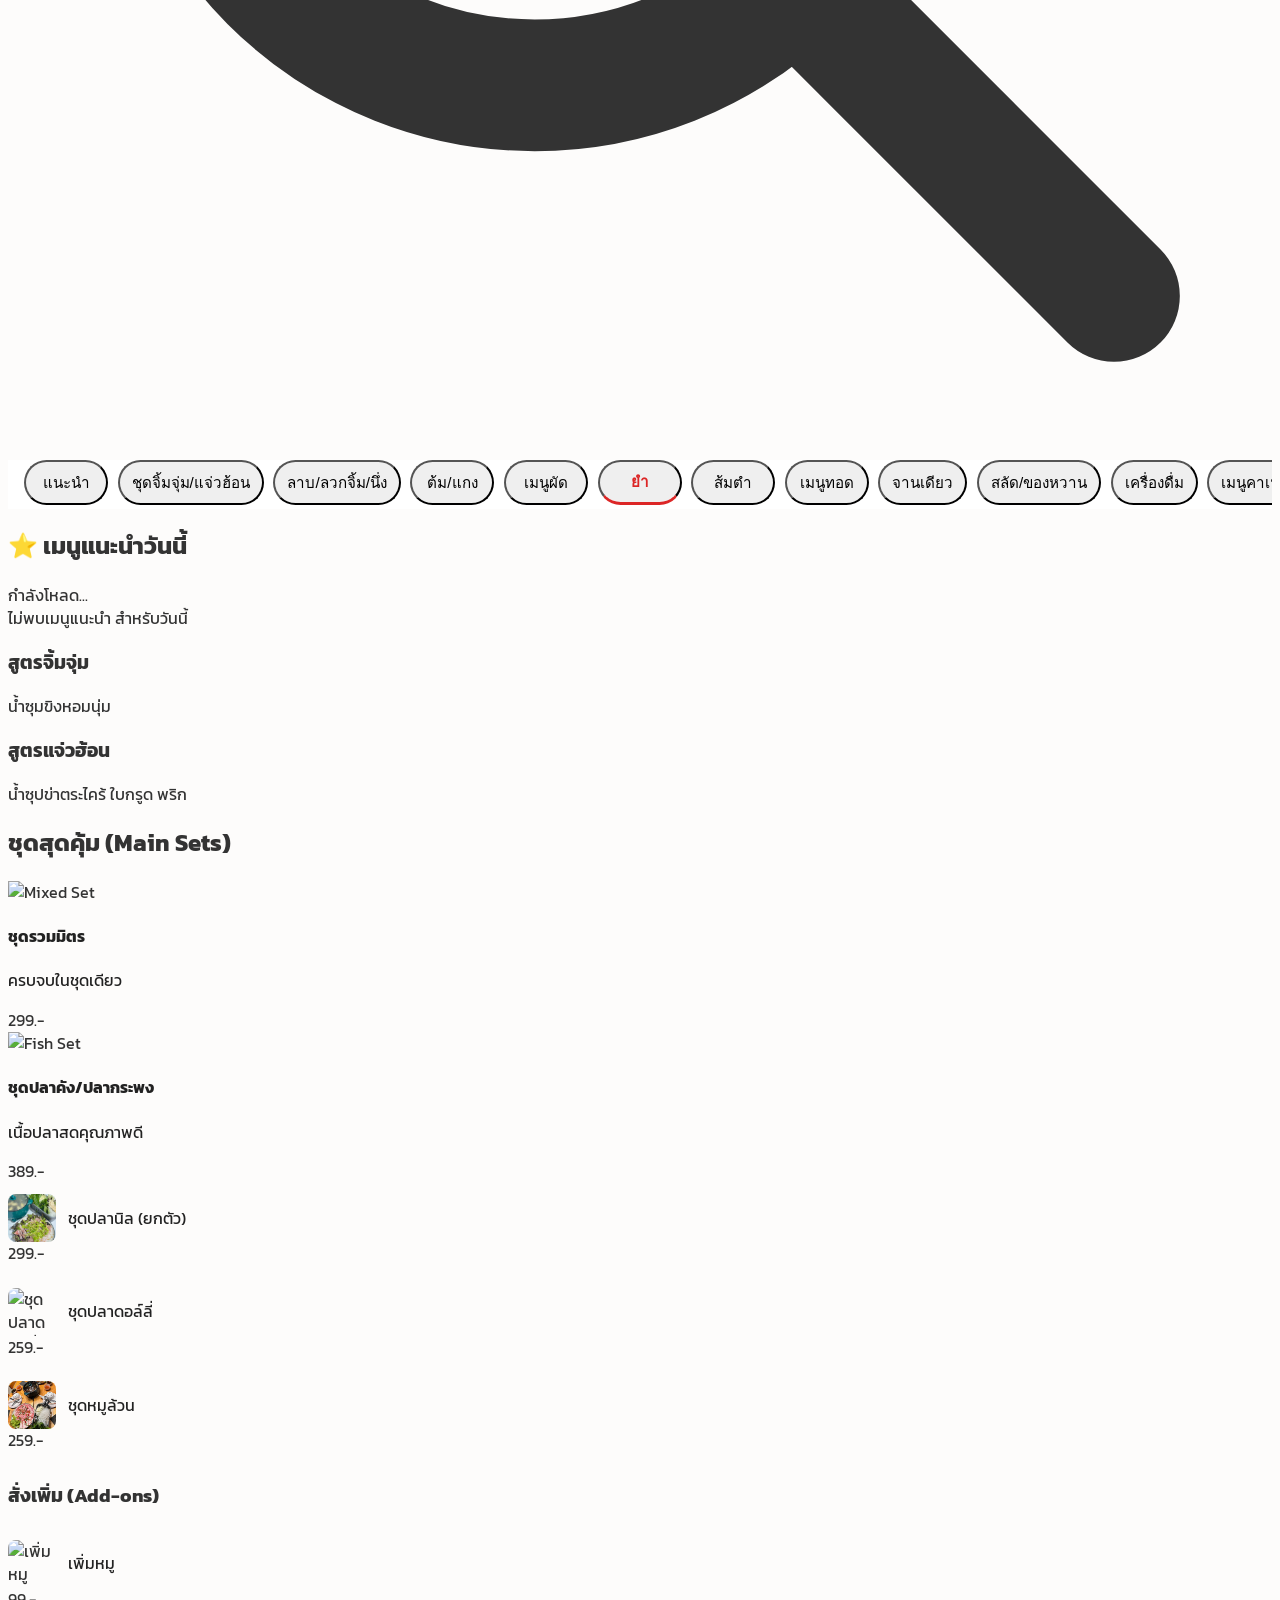
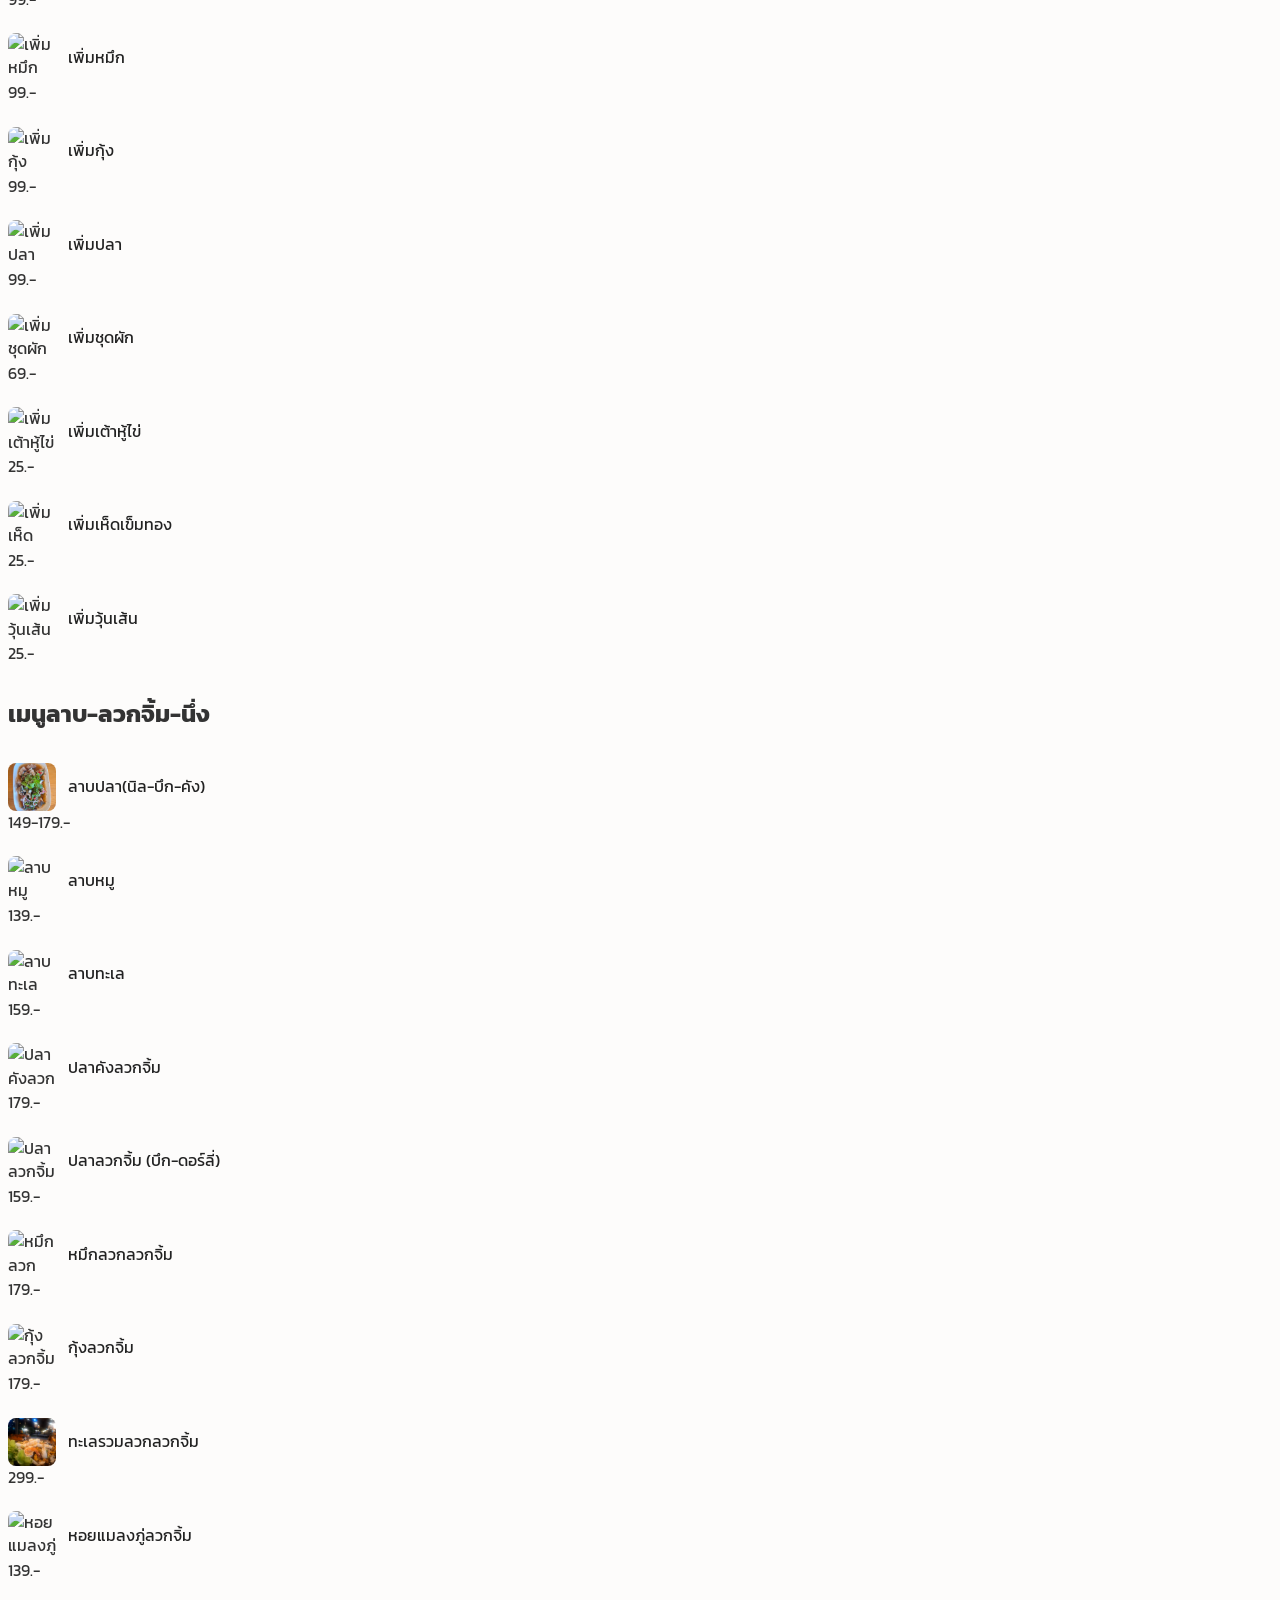
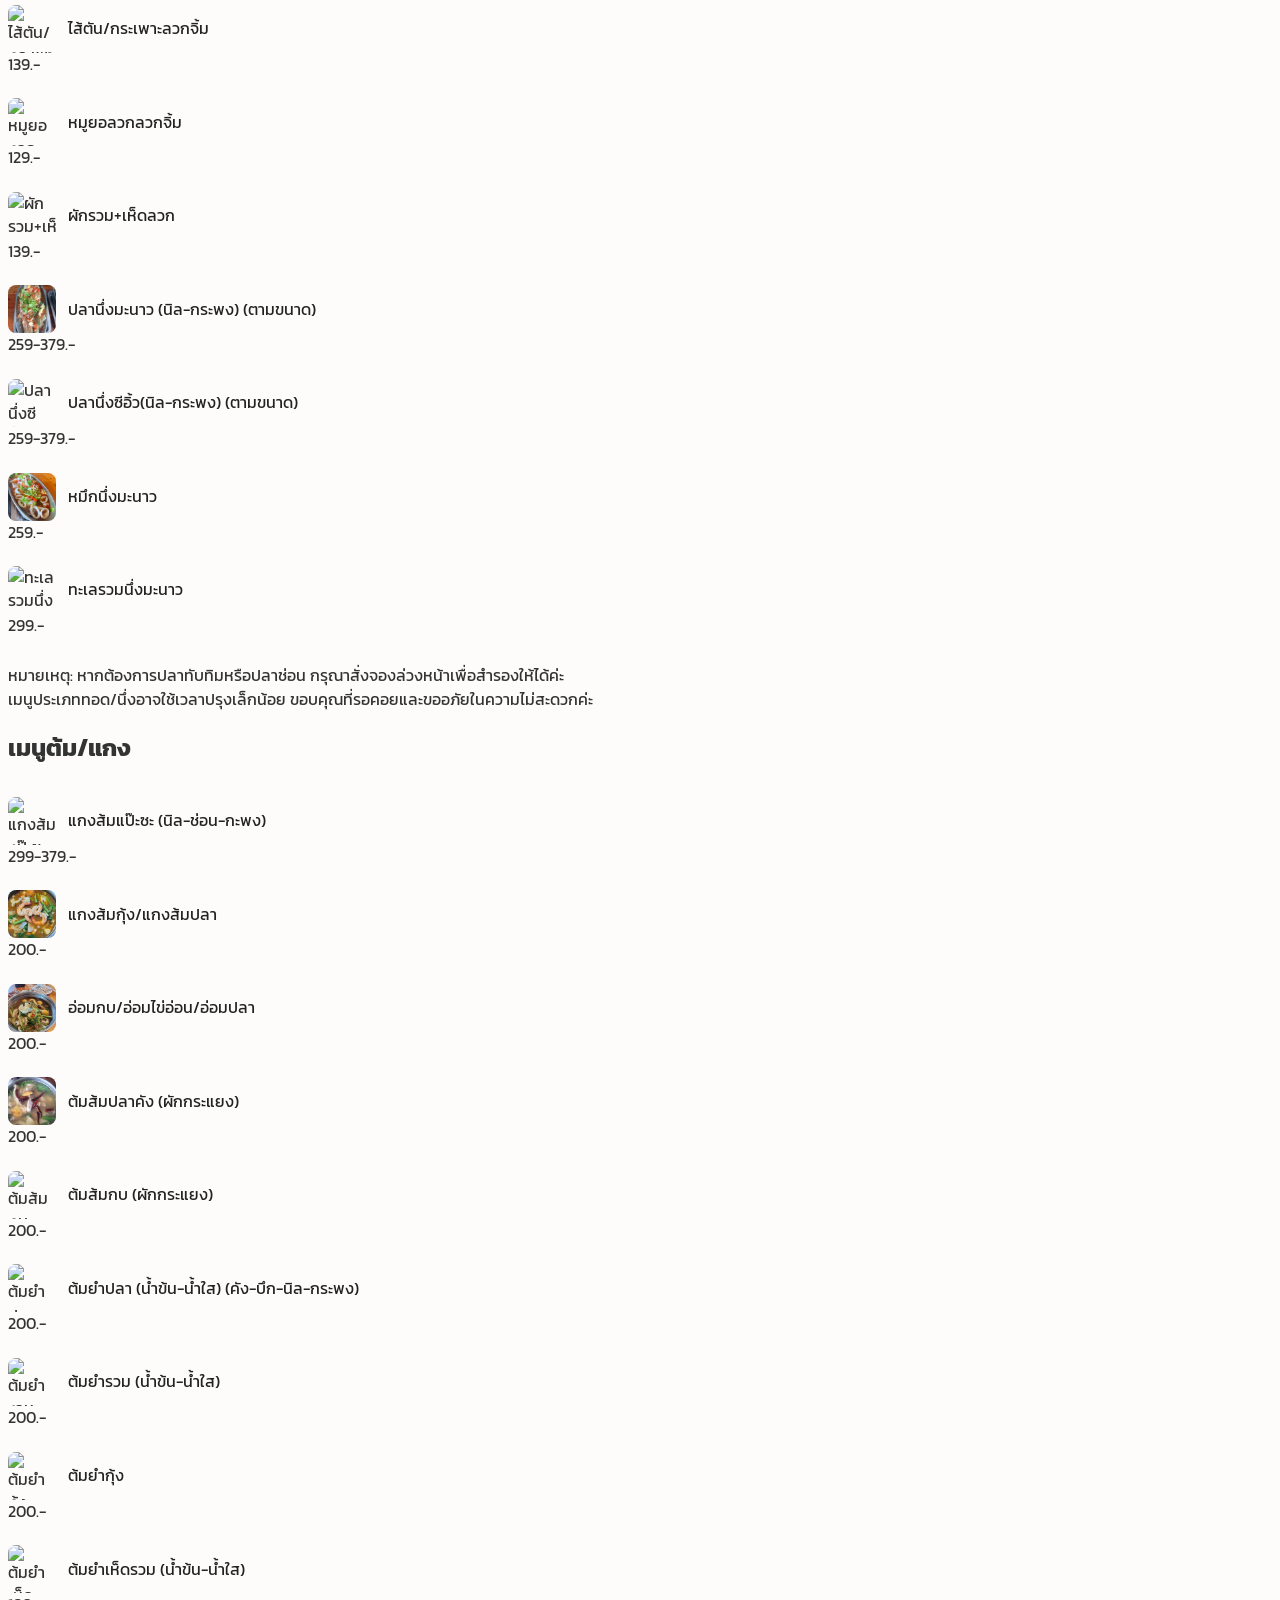
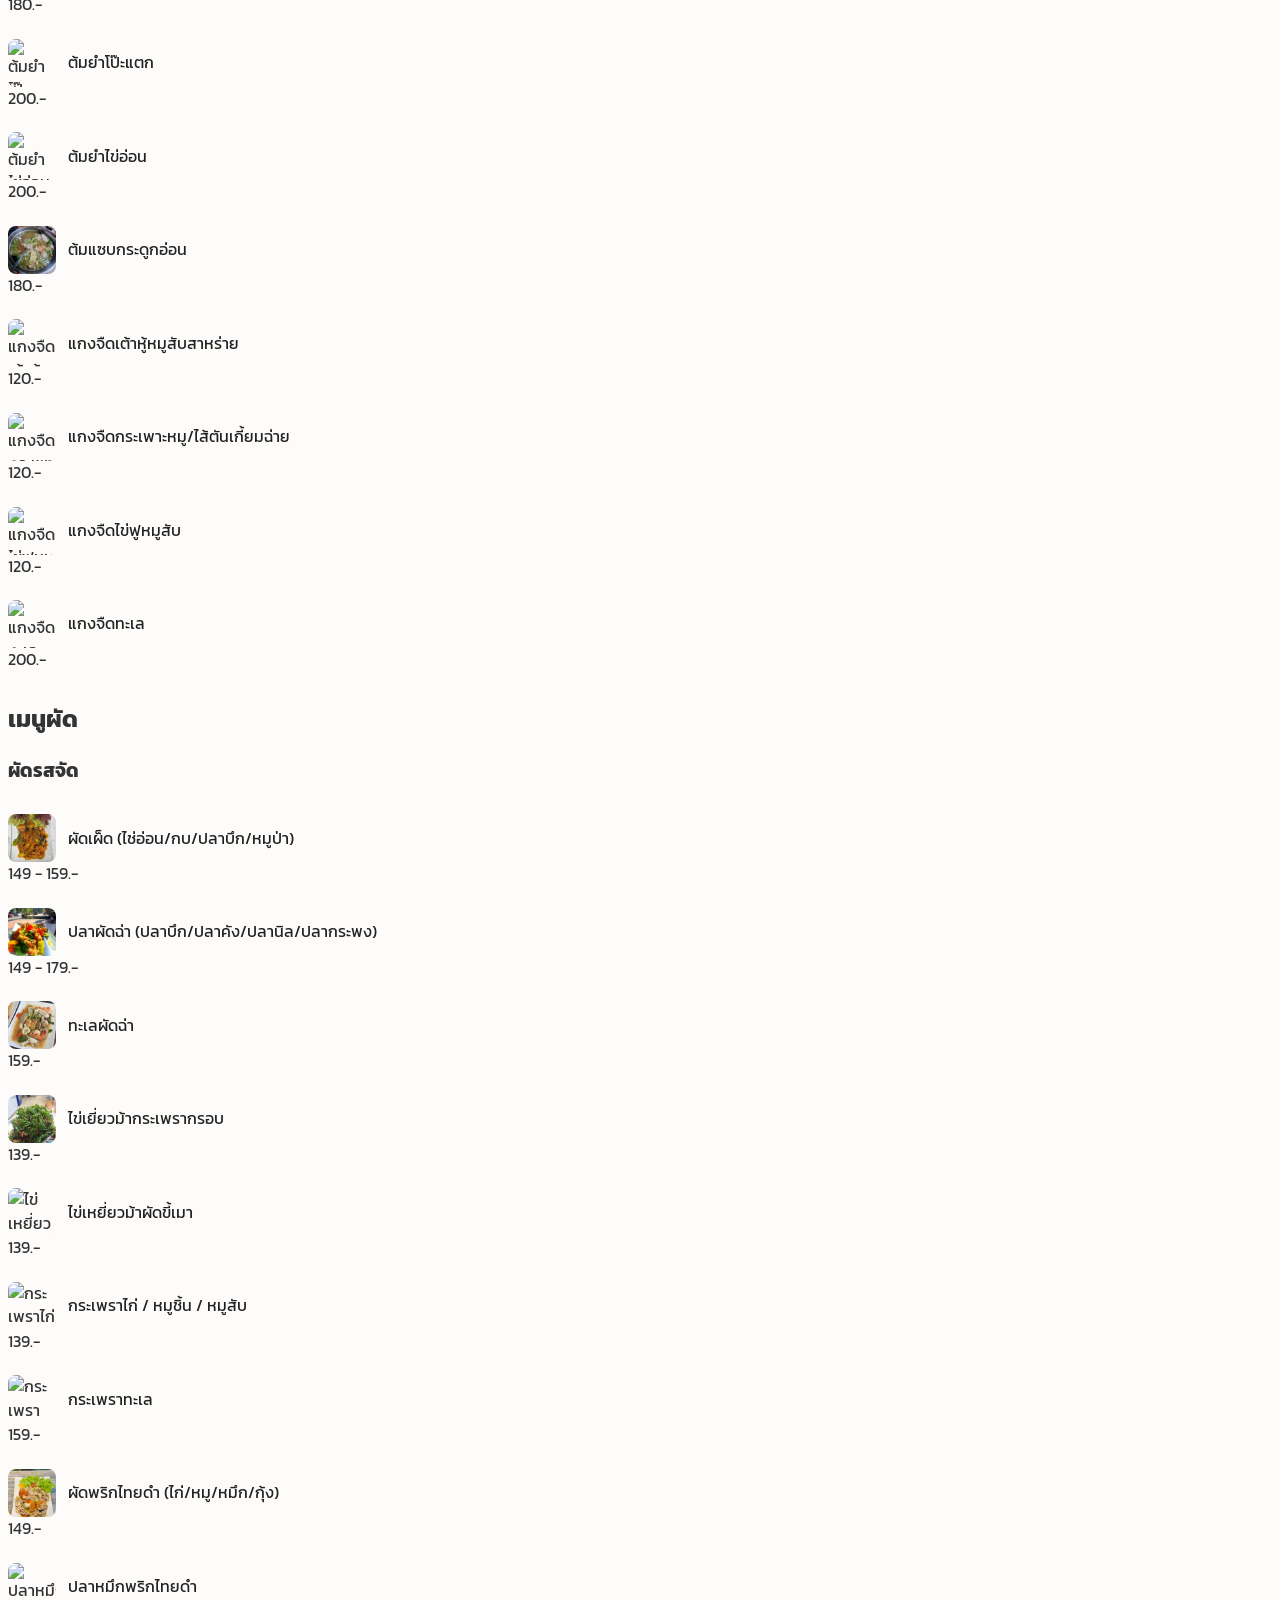
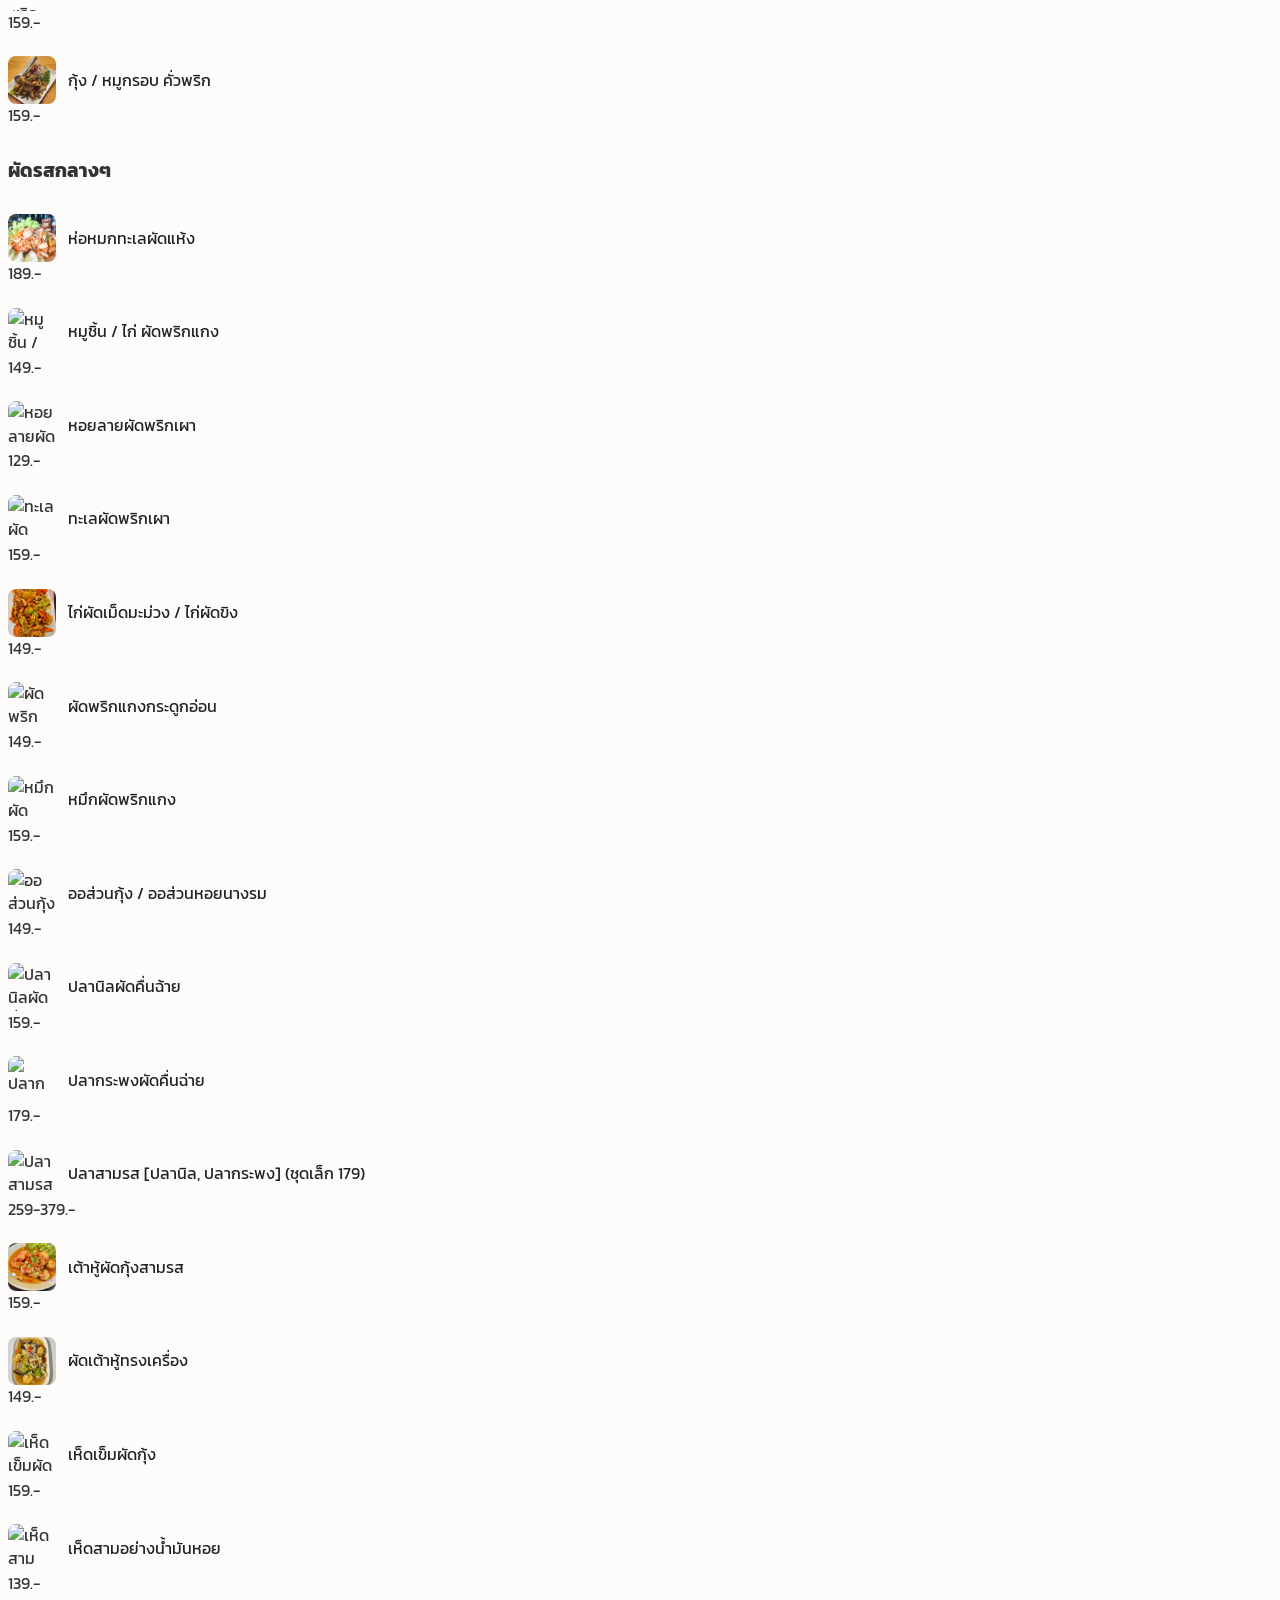
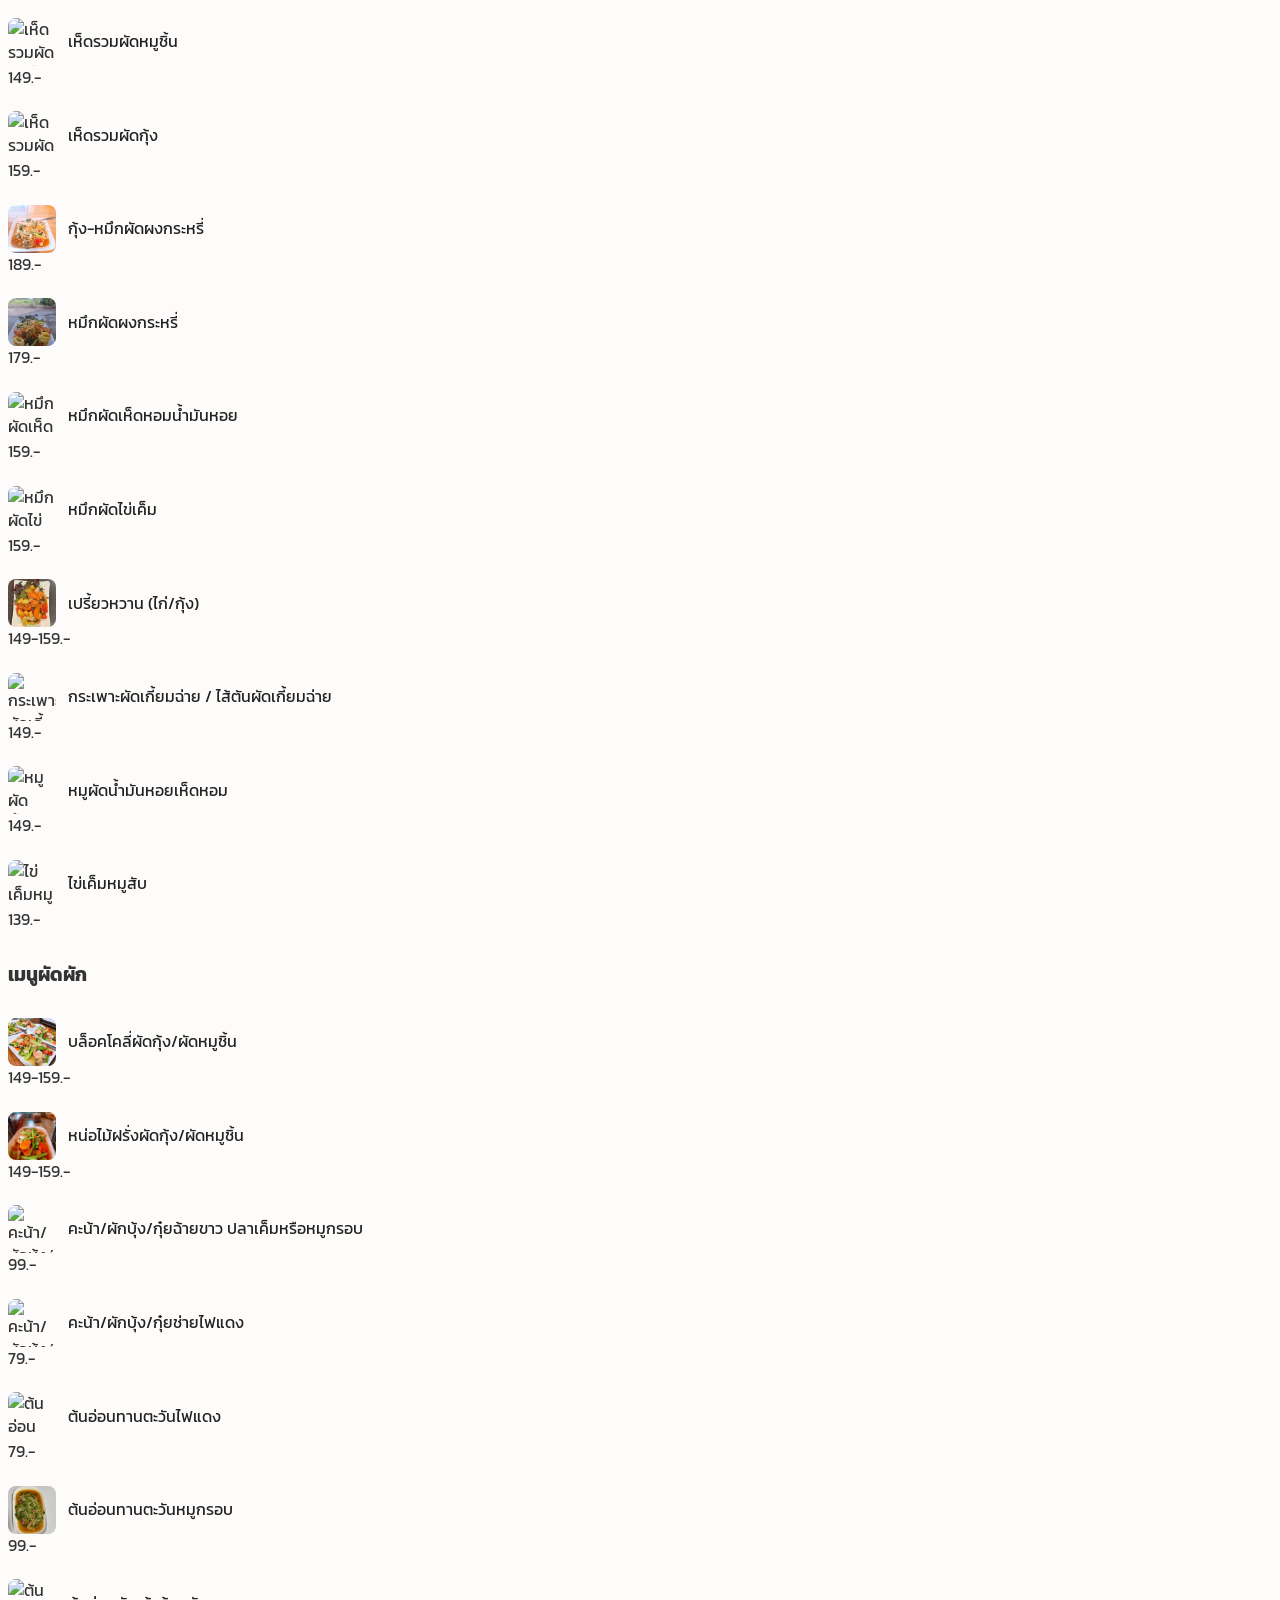
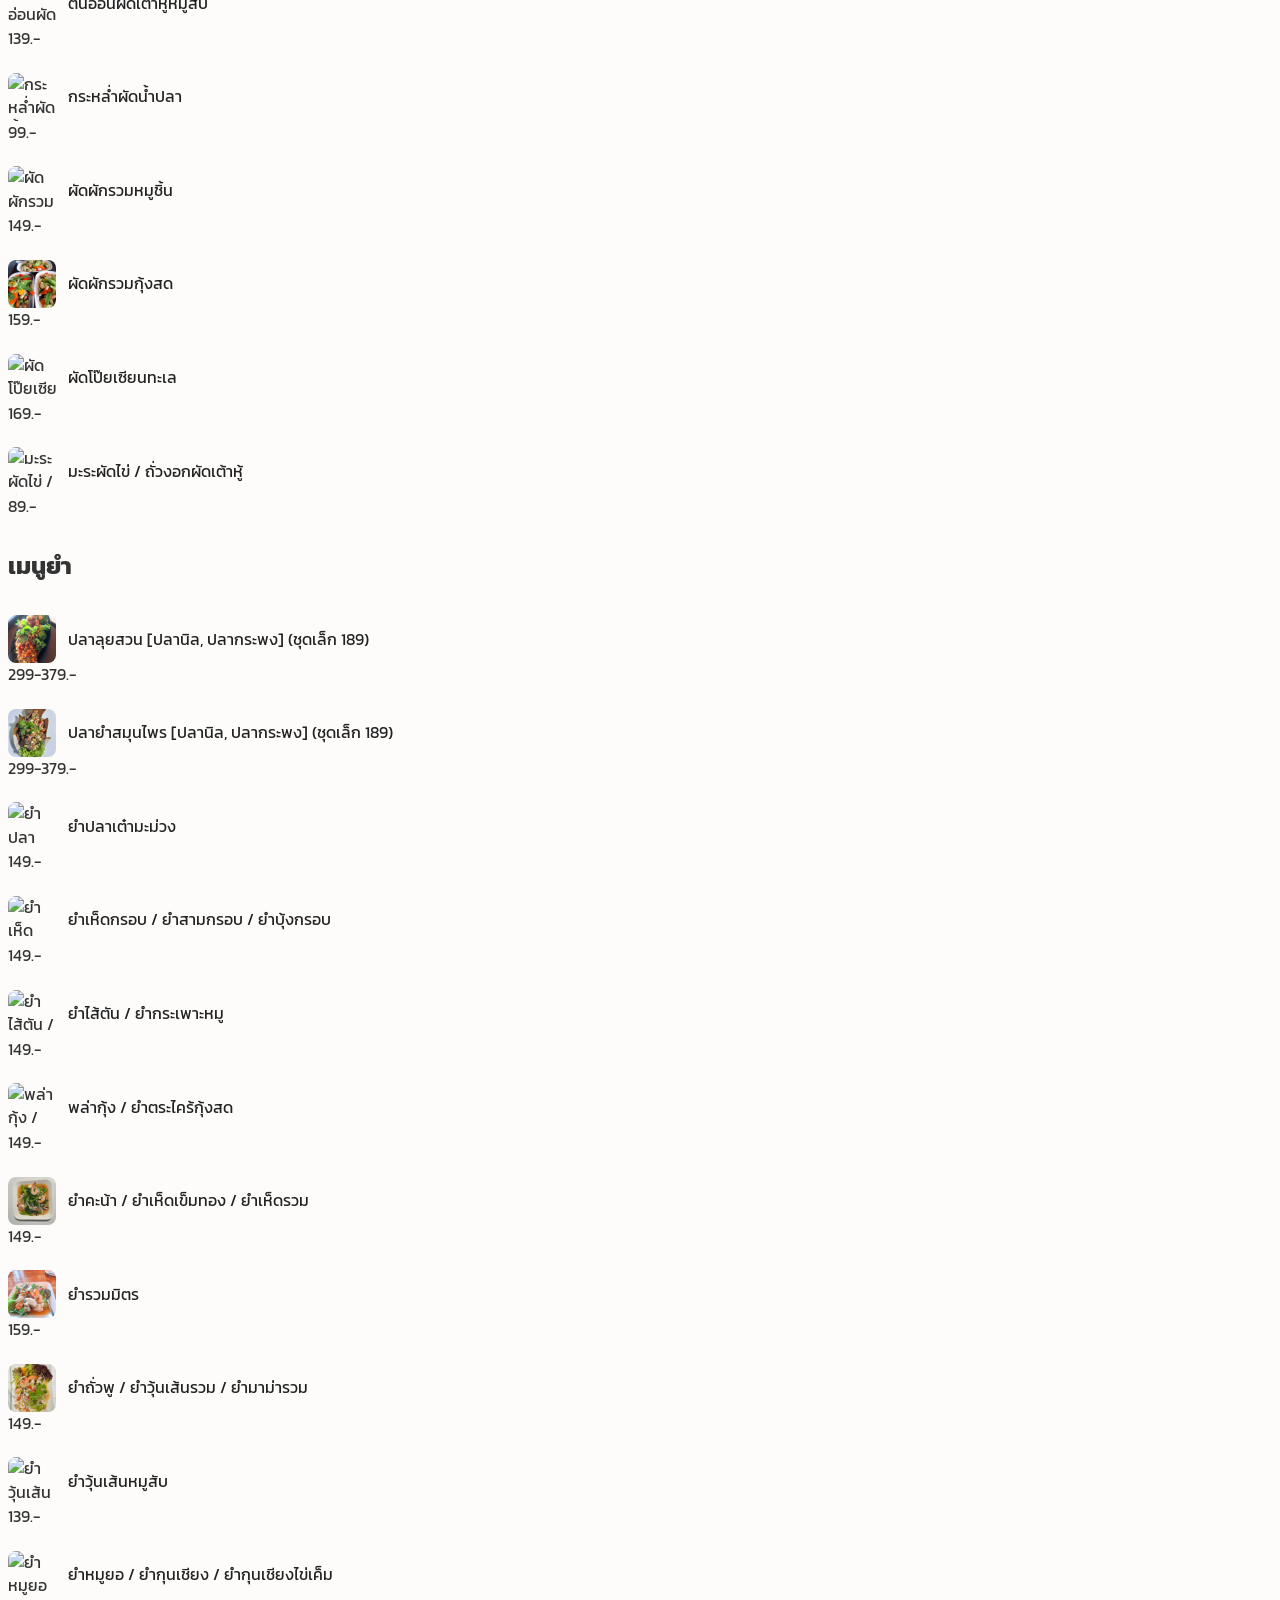
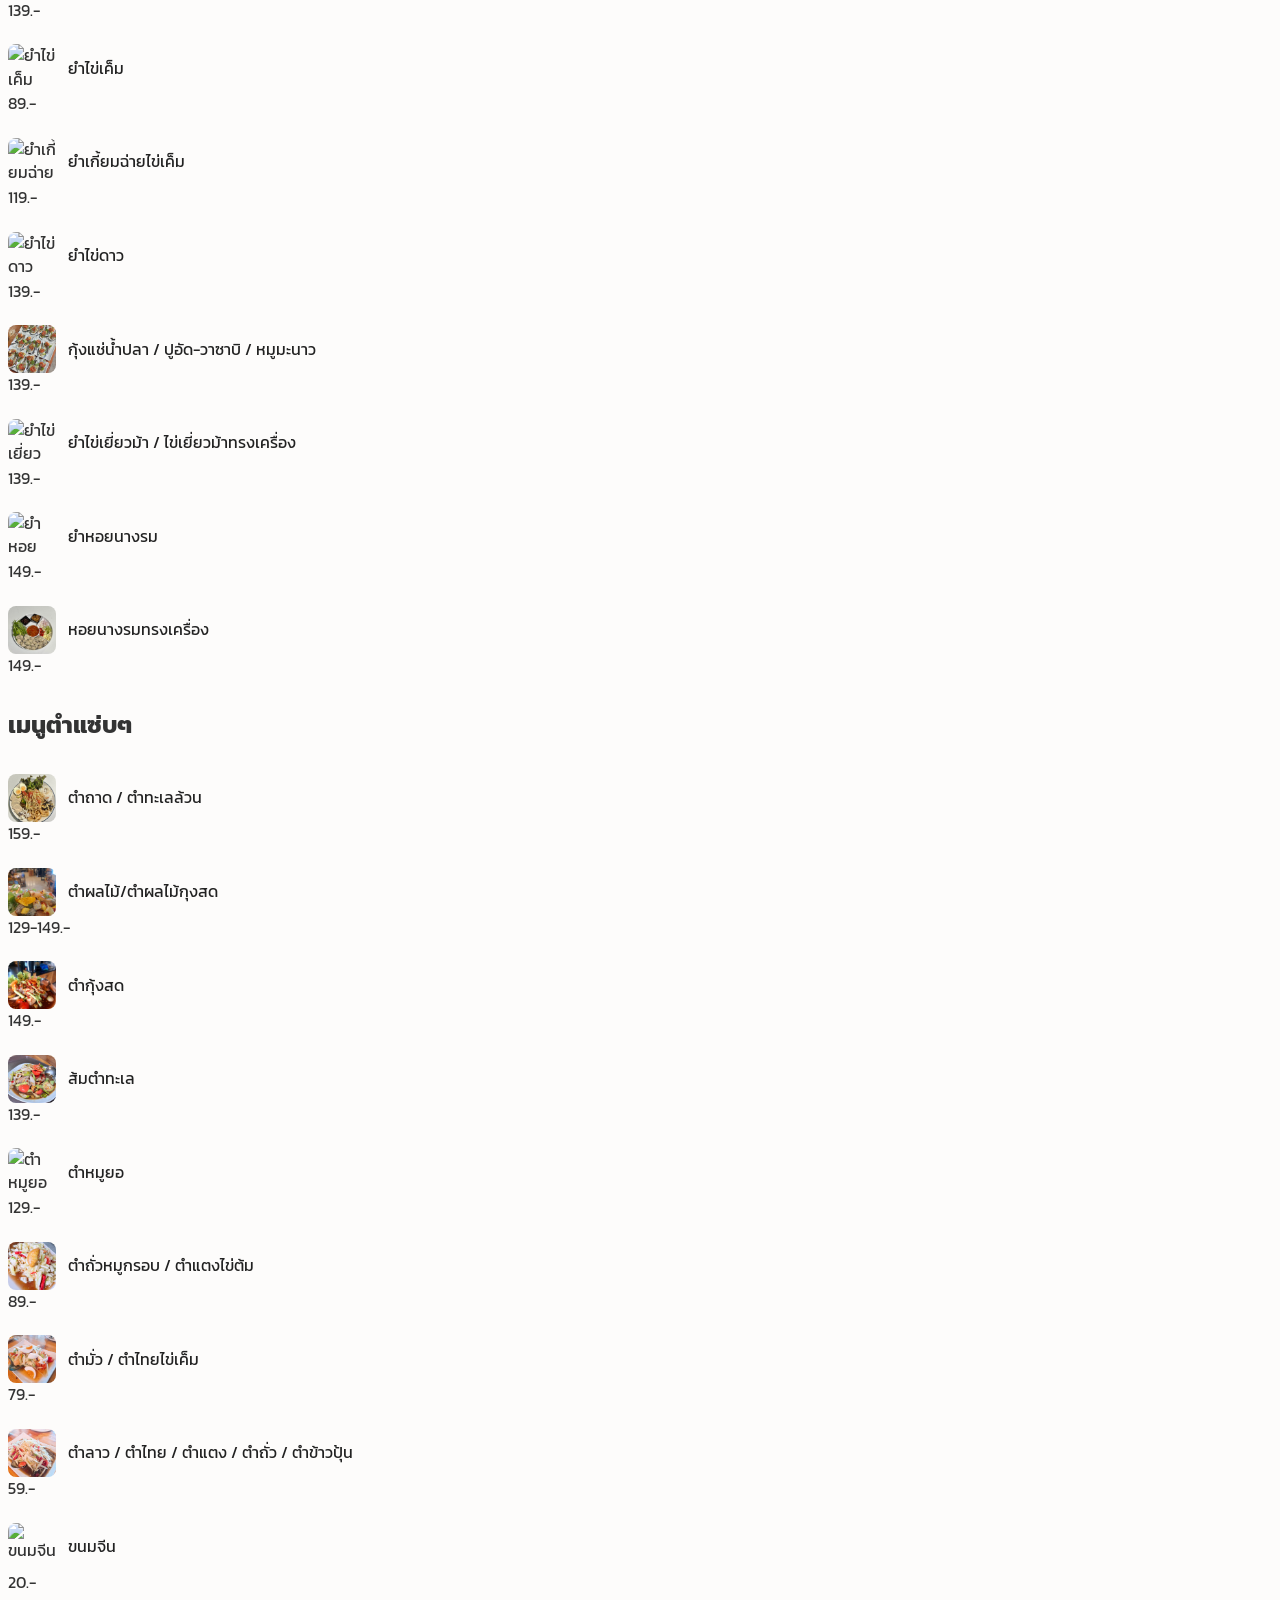
==== commit 090bb3e5: "scearh" ====
--- a/index.html
+++ b/index.html
@@ -38,6 +38,18 @@
             </div>
         </div>
     </header>
+
+    <div class="max-w-xl mx-auto px-4 mt-4">
+        <div class="relative">
+            <input type="text" id="menu-search" oninput="searchMenu()" placeholder="พิมพ์ชื่อเมนูอาหาร หรือวัตถุดิบ (เช่น ปลาคัง, หมู)..." 
+                class="w-full pl-10 pr-4 py-2.5 bg-white text-gray-800 placeholder-gray-400 border border-gray-200 rounded-2xl shadow-sm focus:outline-none focus:ring-2 focus:ring-red-500 focus:border-transparent text-sm transition-all">
+            <div class="absolute inset-y-0 left-0 pl-3 flex items-center pointer-events-none">
+                <svg class="h-4 w-4 text-gray-400" fill="none" stroke="currentColor" viewBox="0 0 24 24">
+                    <path stroke-linecap="round" stroke-linejoin="round" stroke-width="2.5" d="M21 21l-6-6m2-5a7 7 0 11-14 0 7 7 0 0114 0z"/>
+                </svg>
+            </div>
+        </div>
+    </div>
 
     <nav class="sticky-tabs border-b border-gray-200 px-4">
         <div class="flex space-x-6 overflow-x-auto category-scroll py-4 relative scroll-fade" id="nav-tabs">
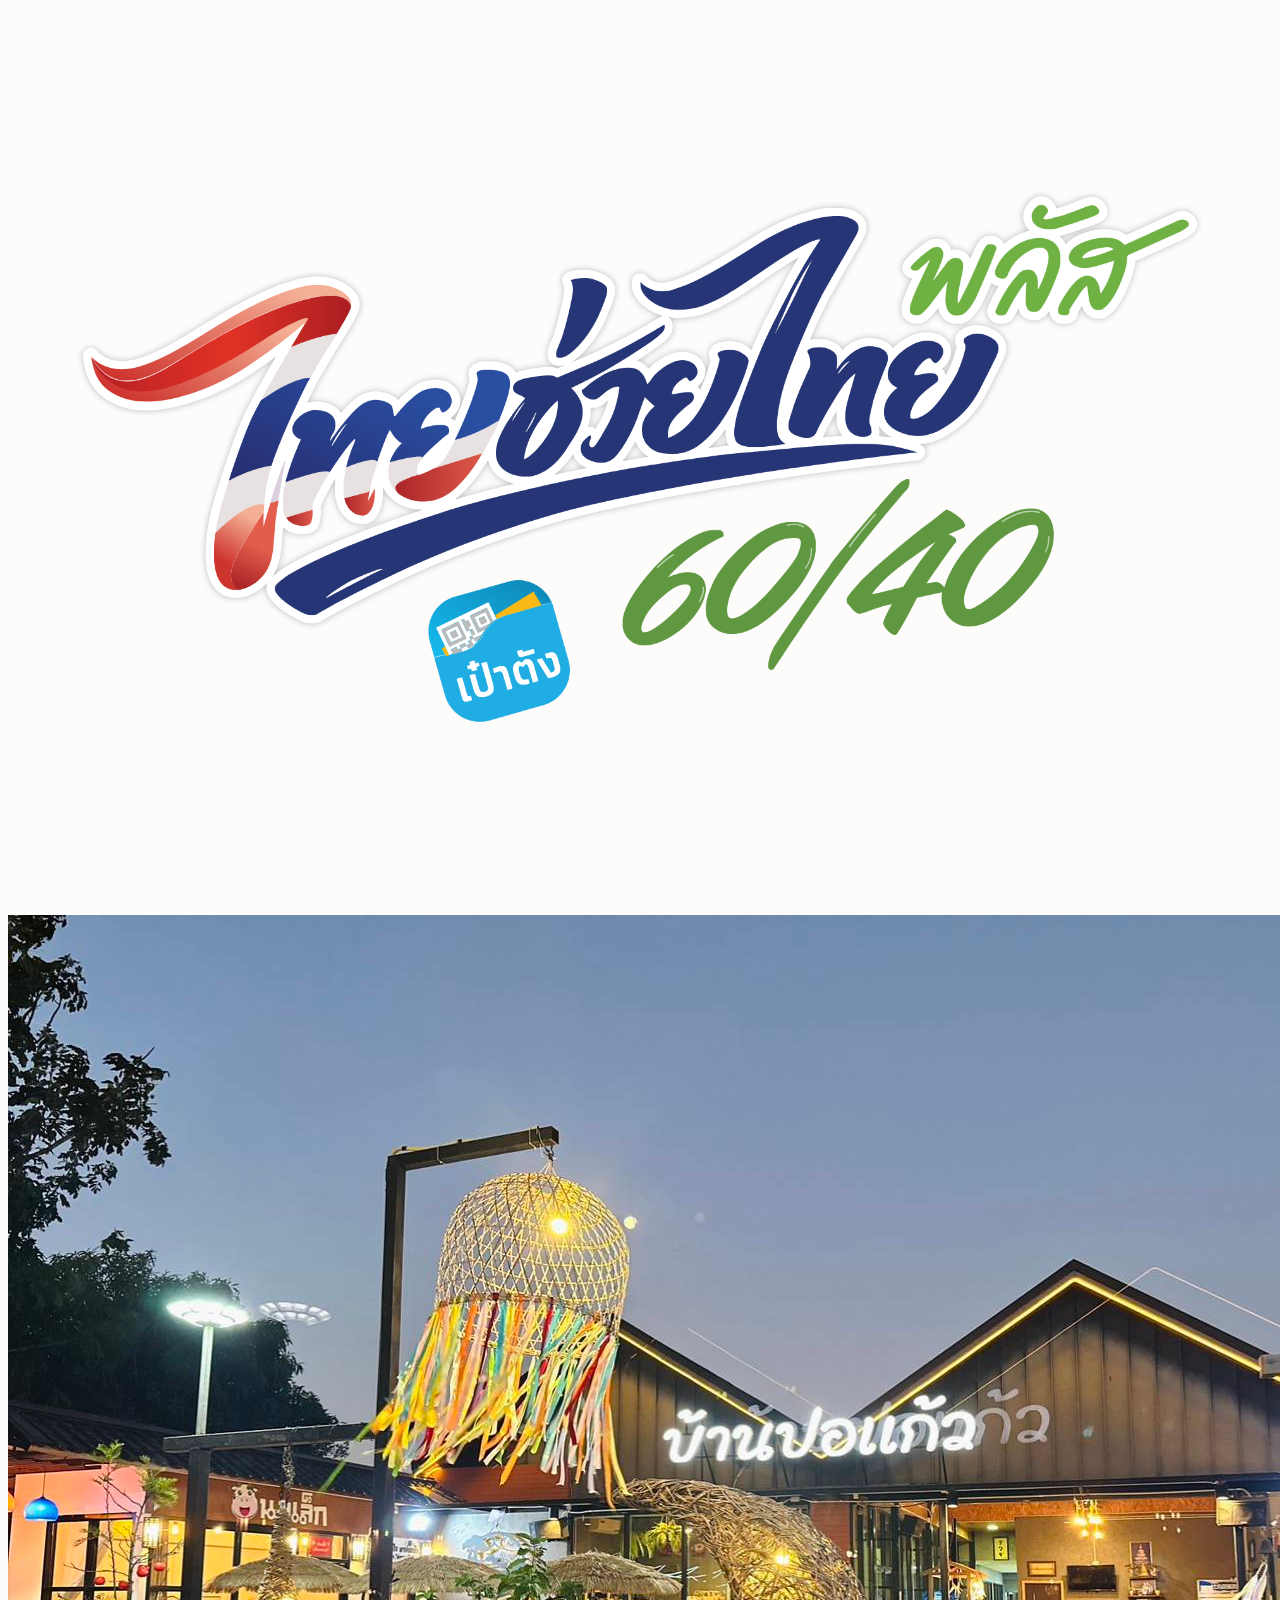
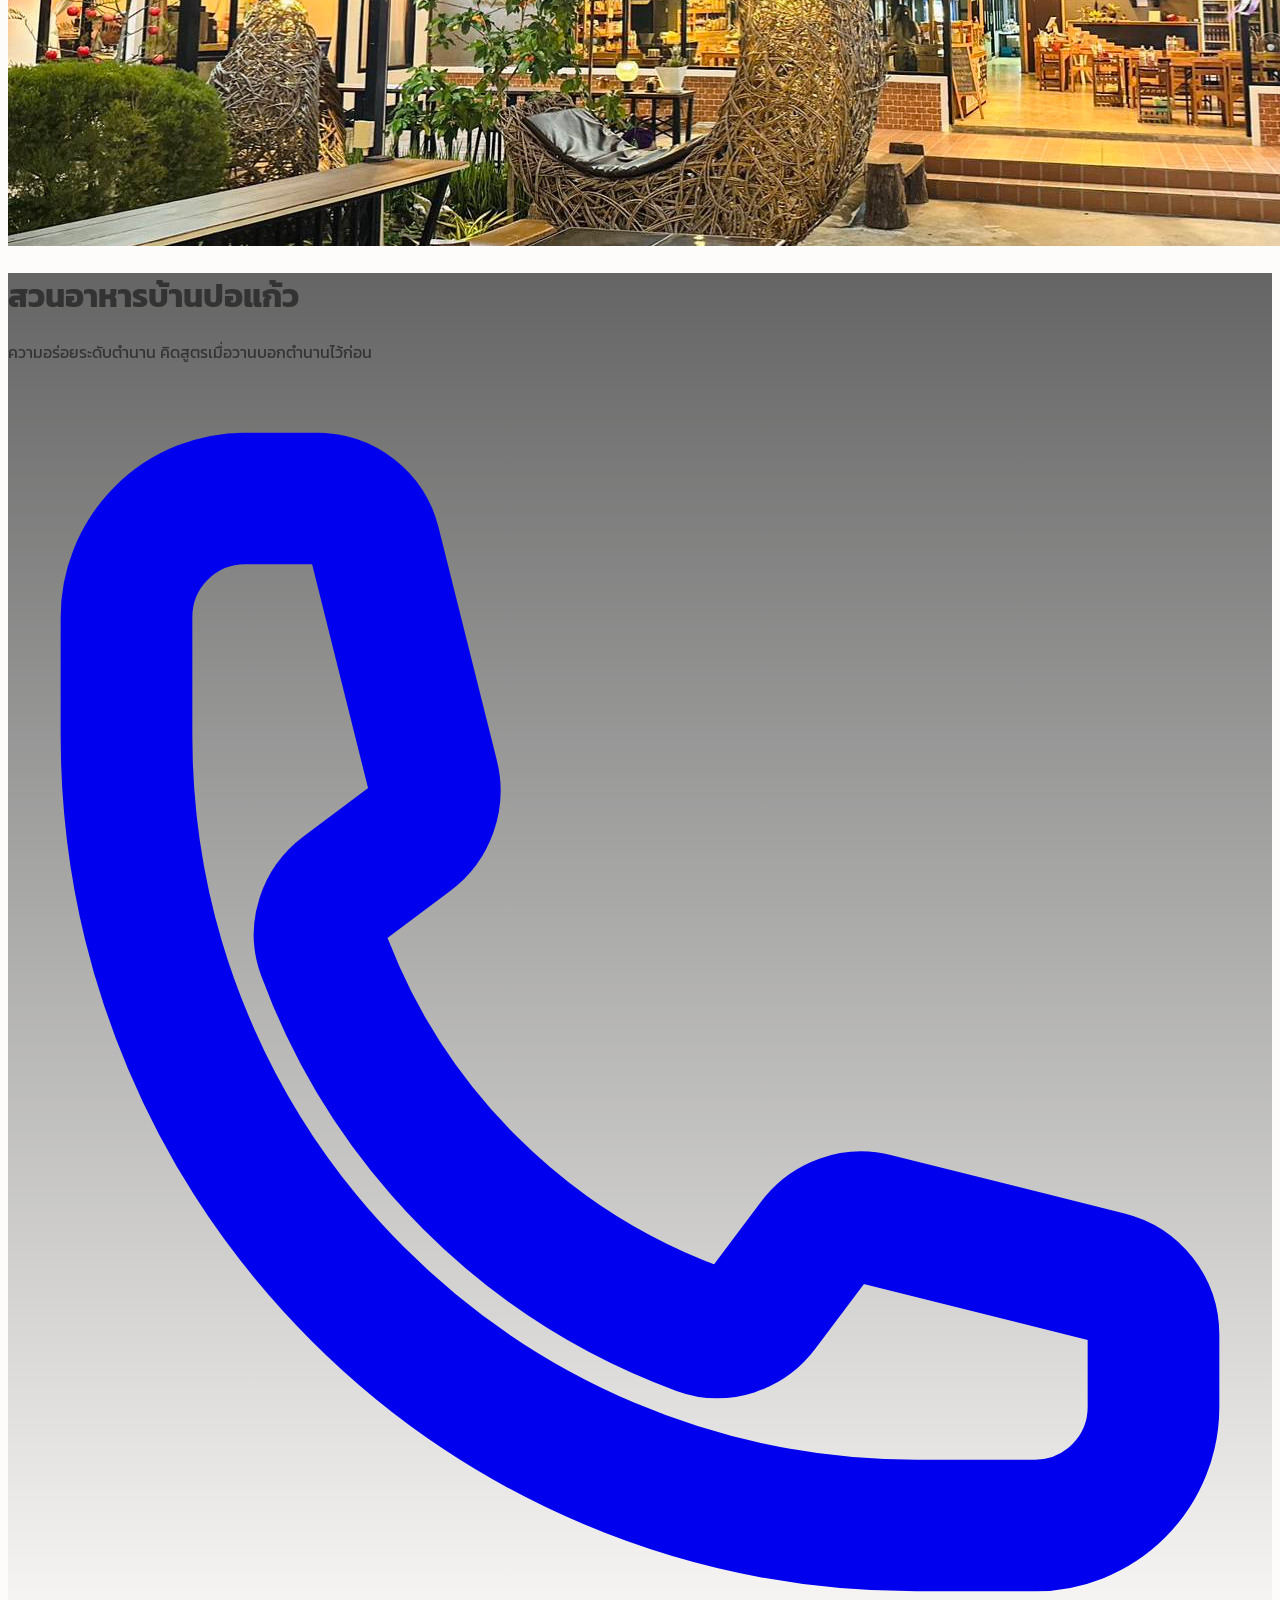
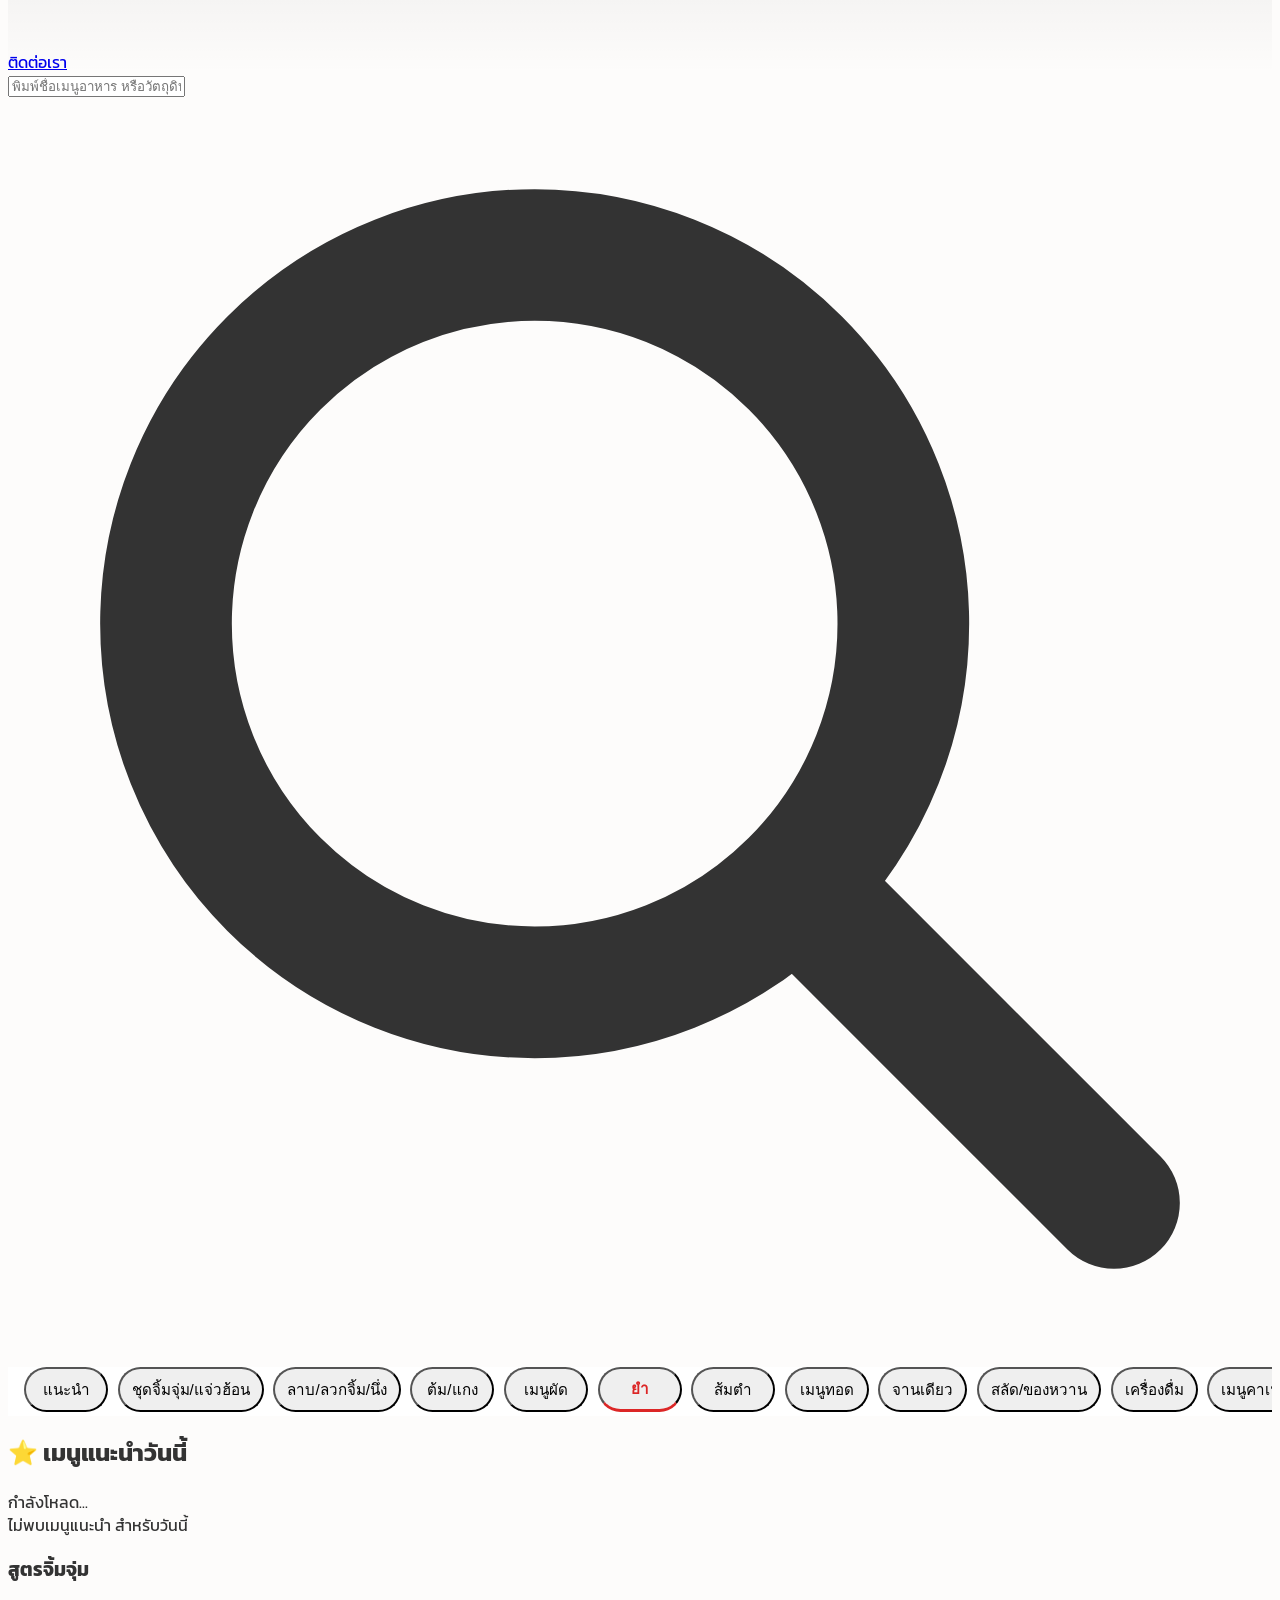
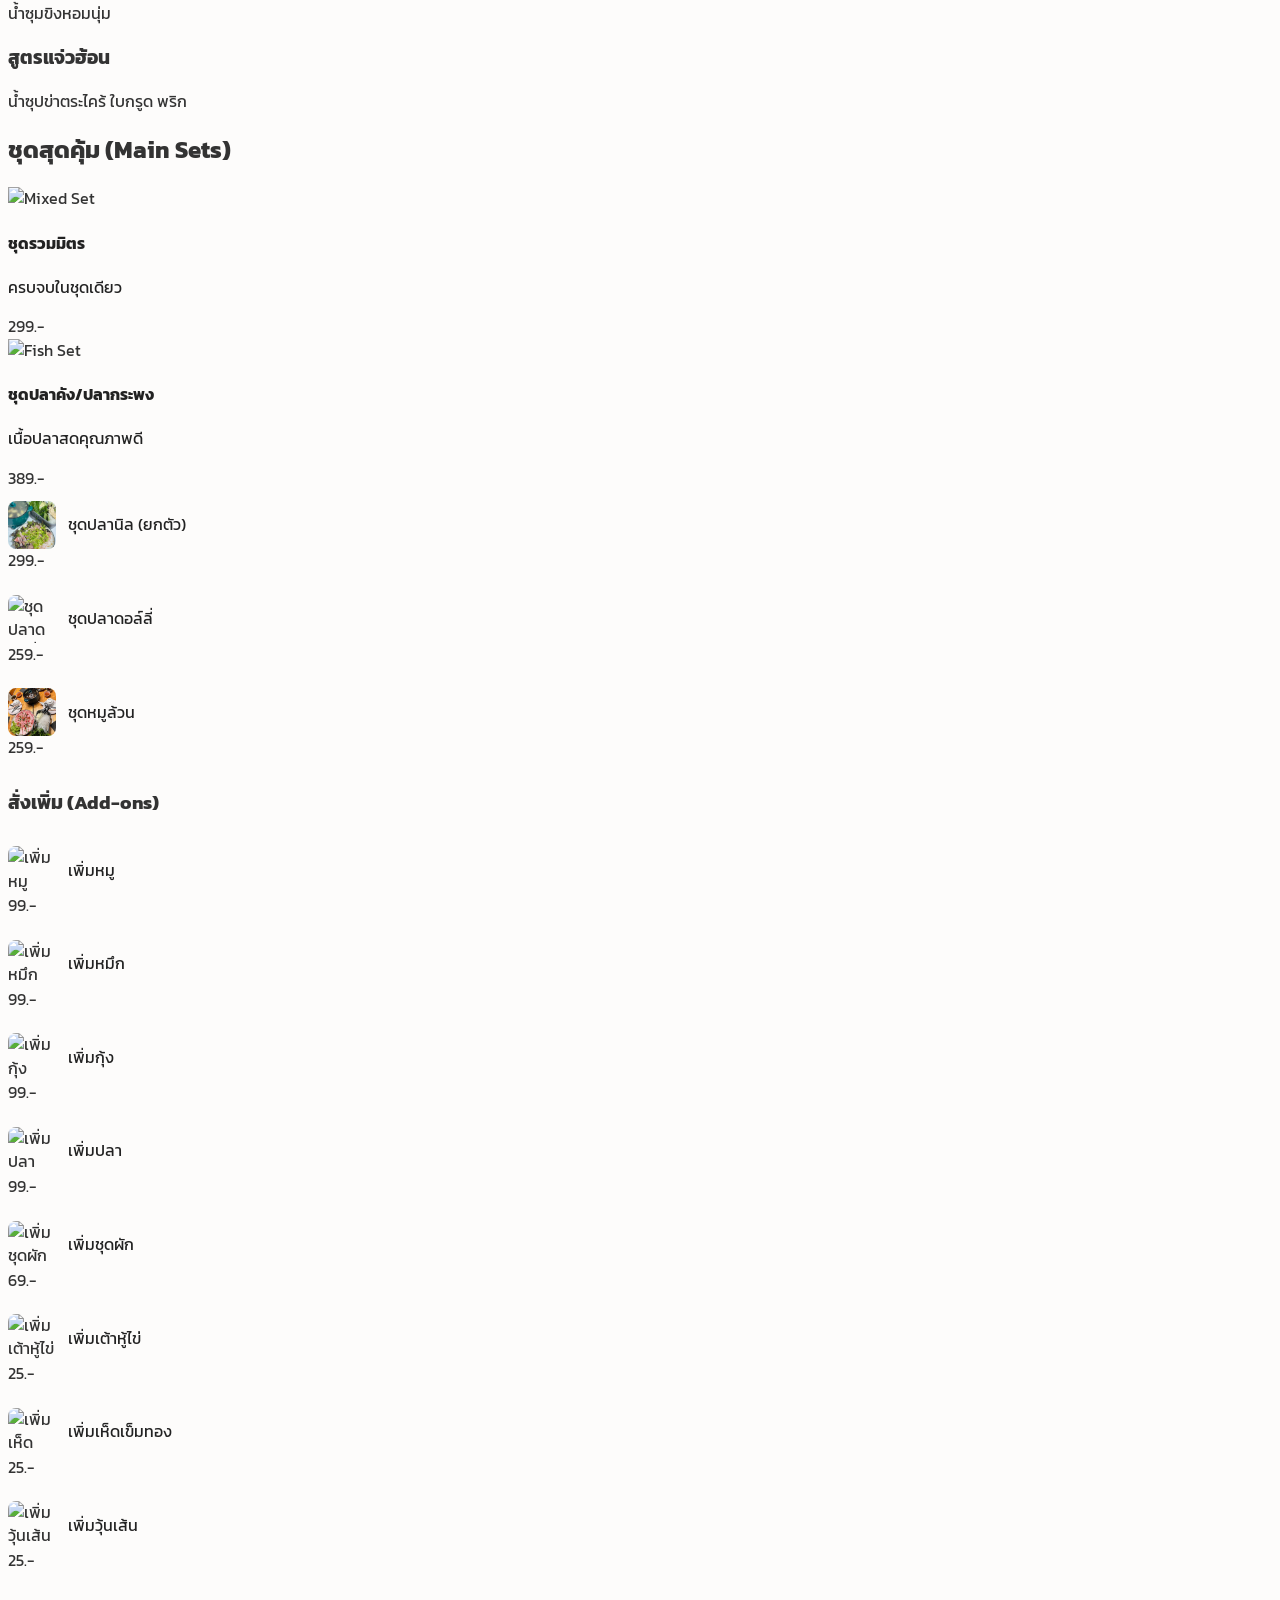
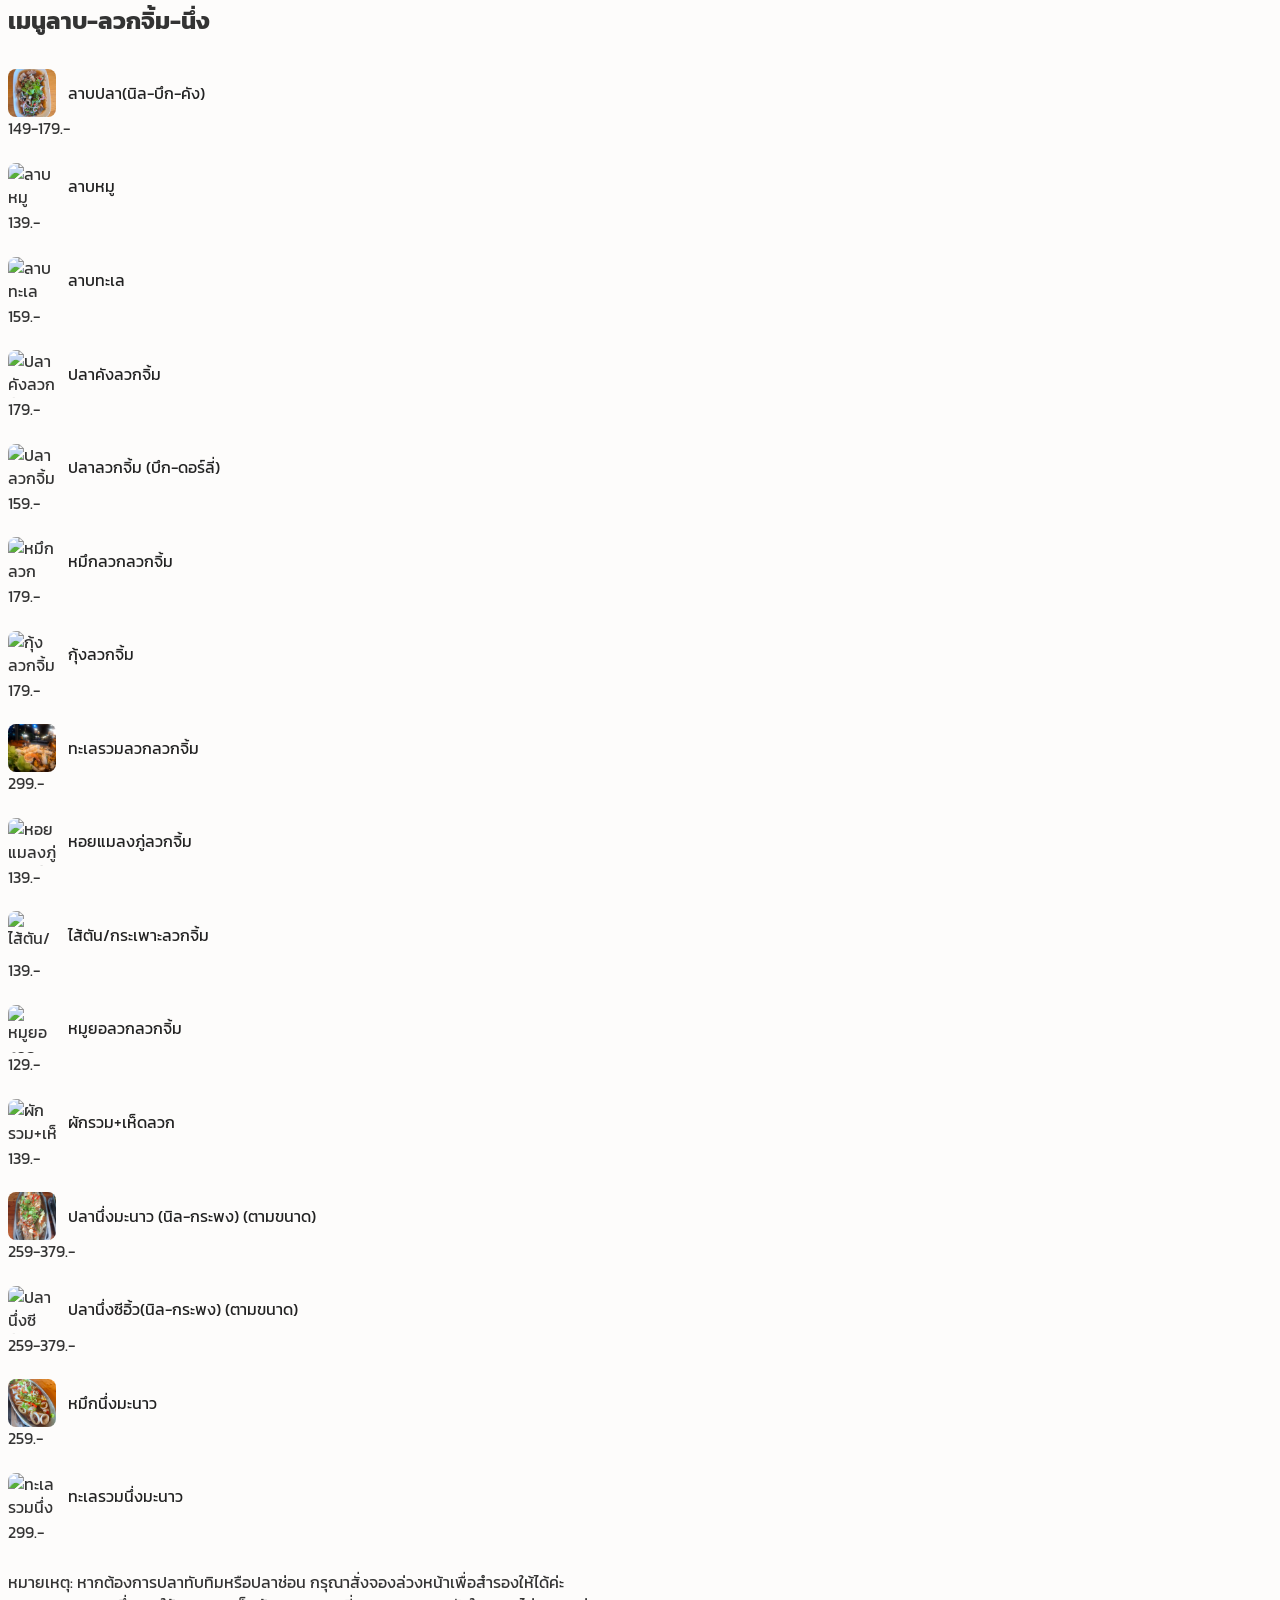
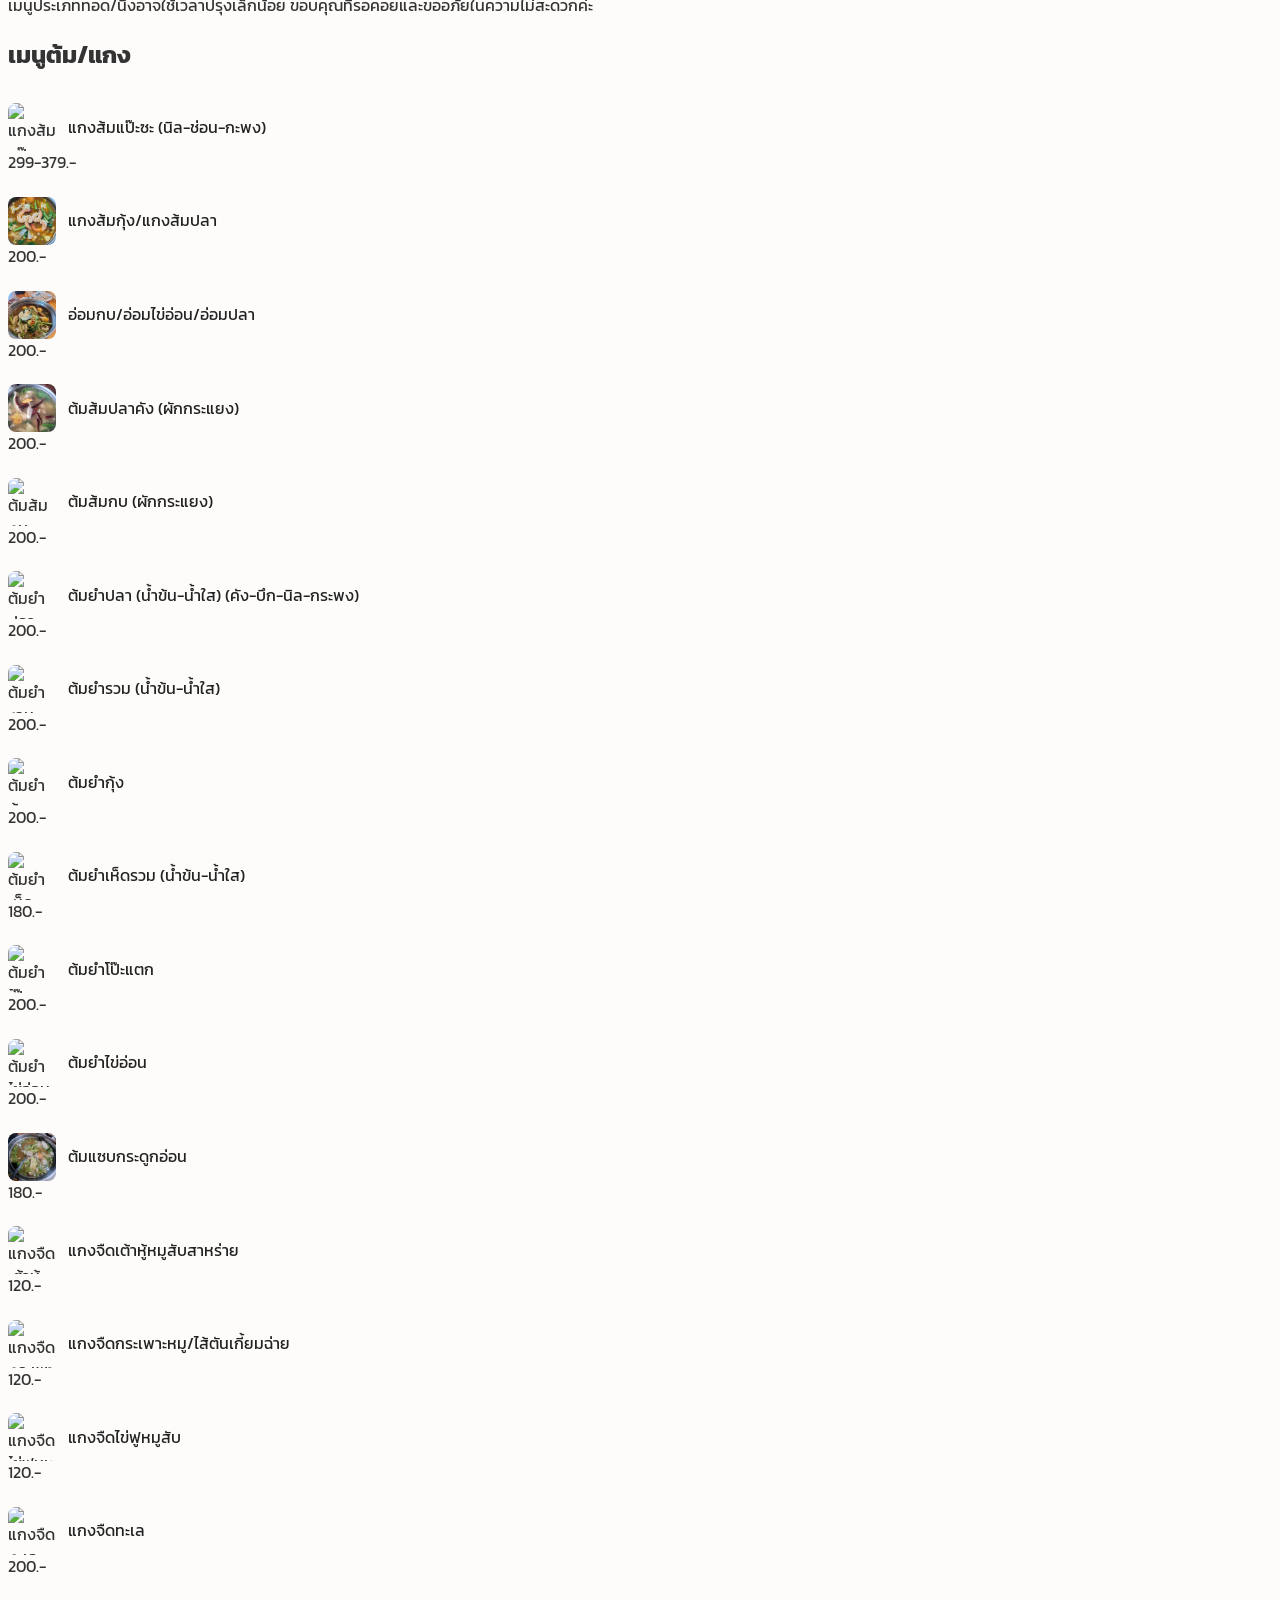
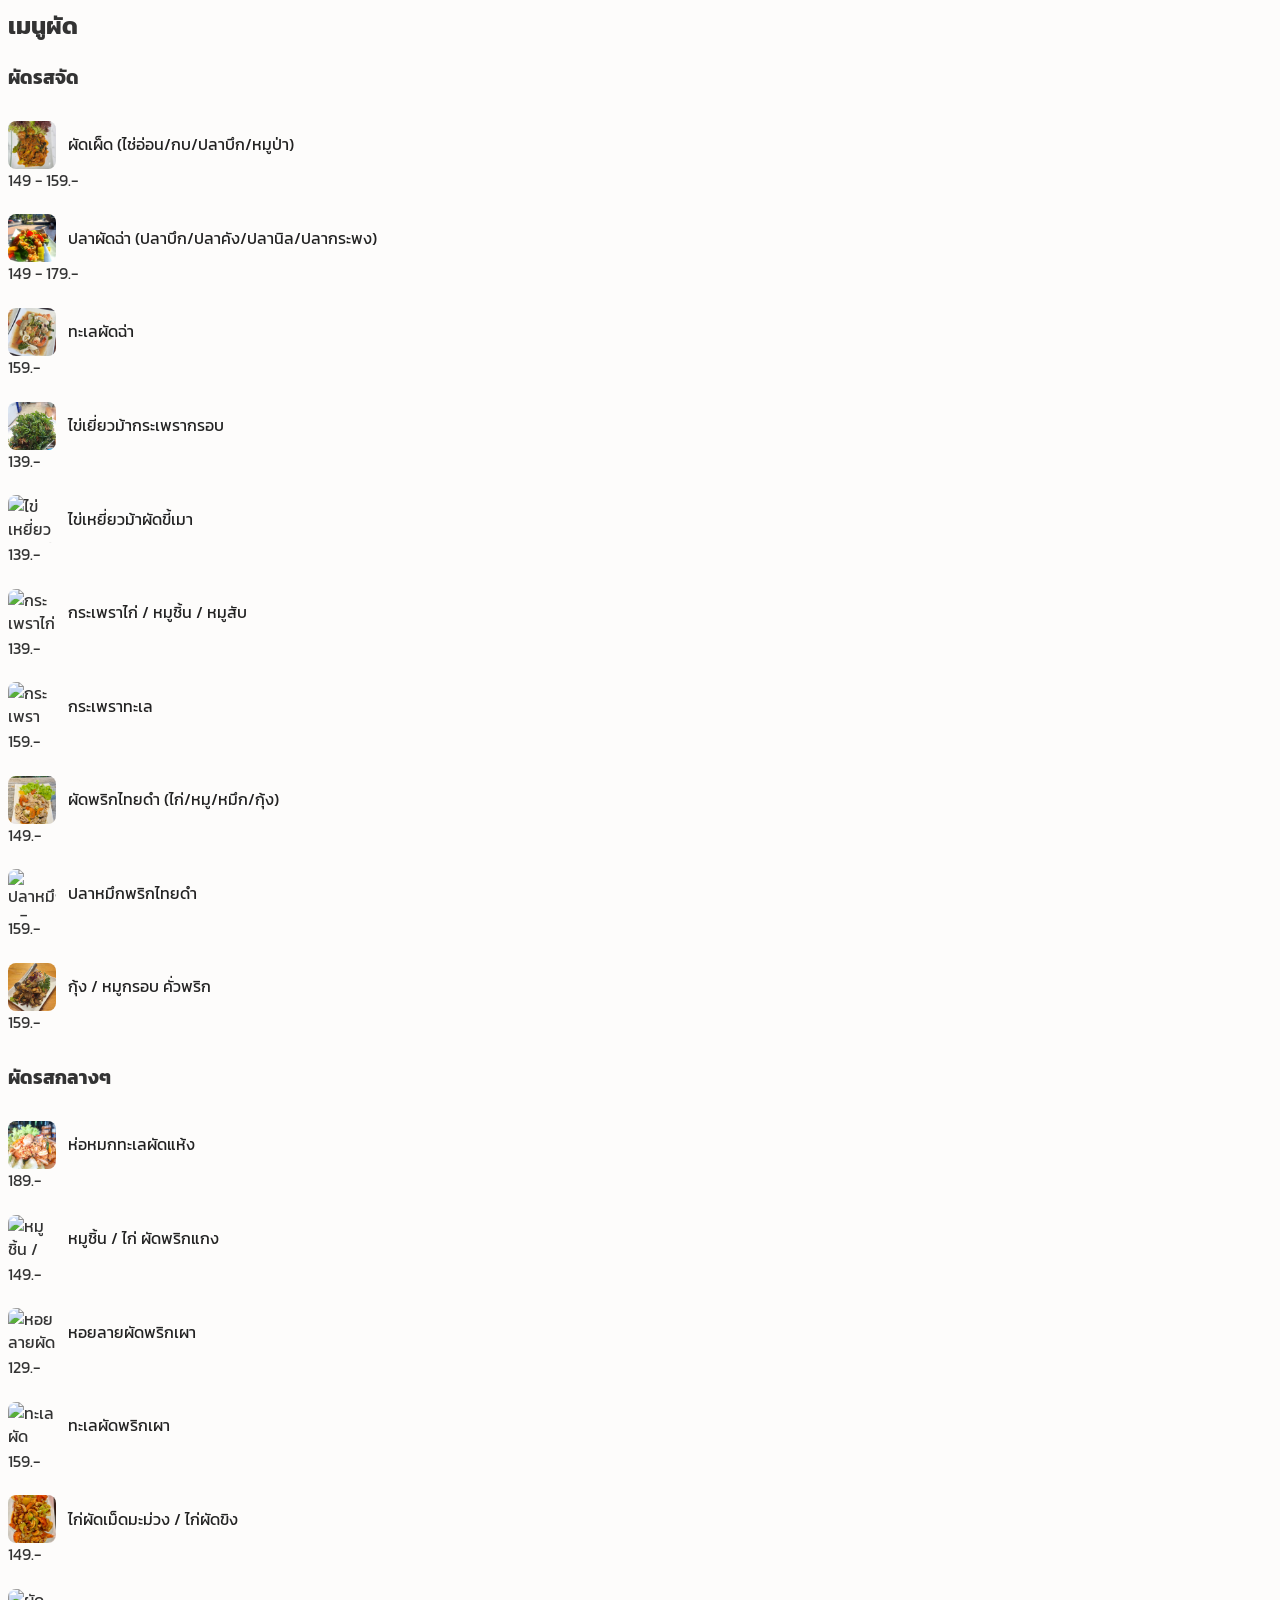
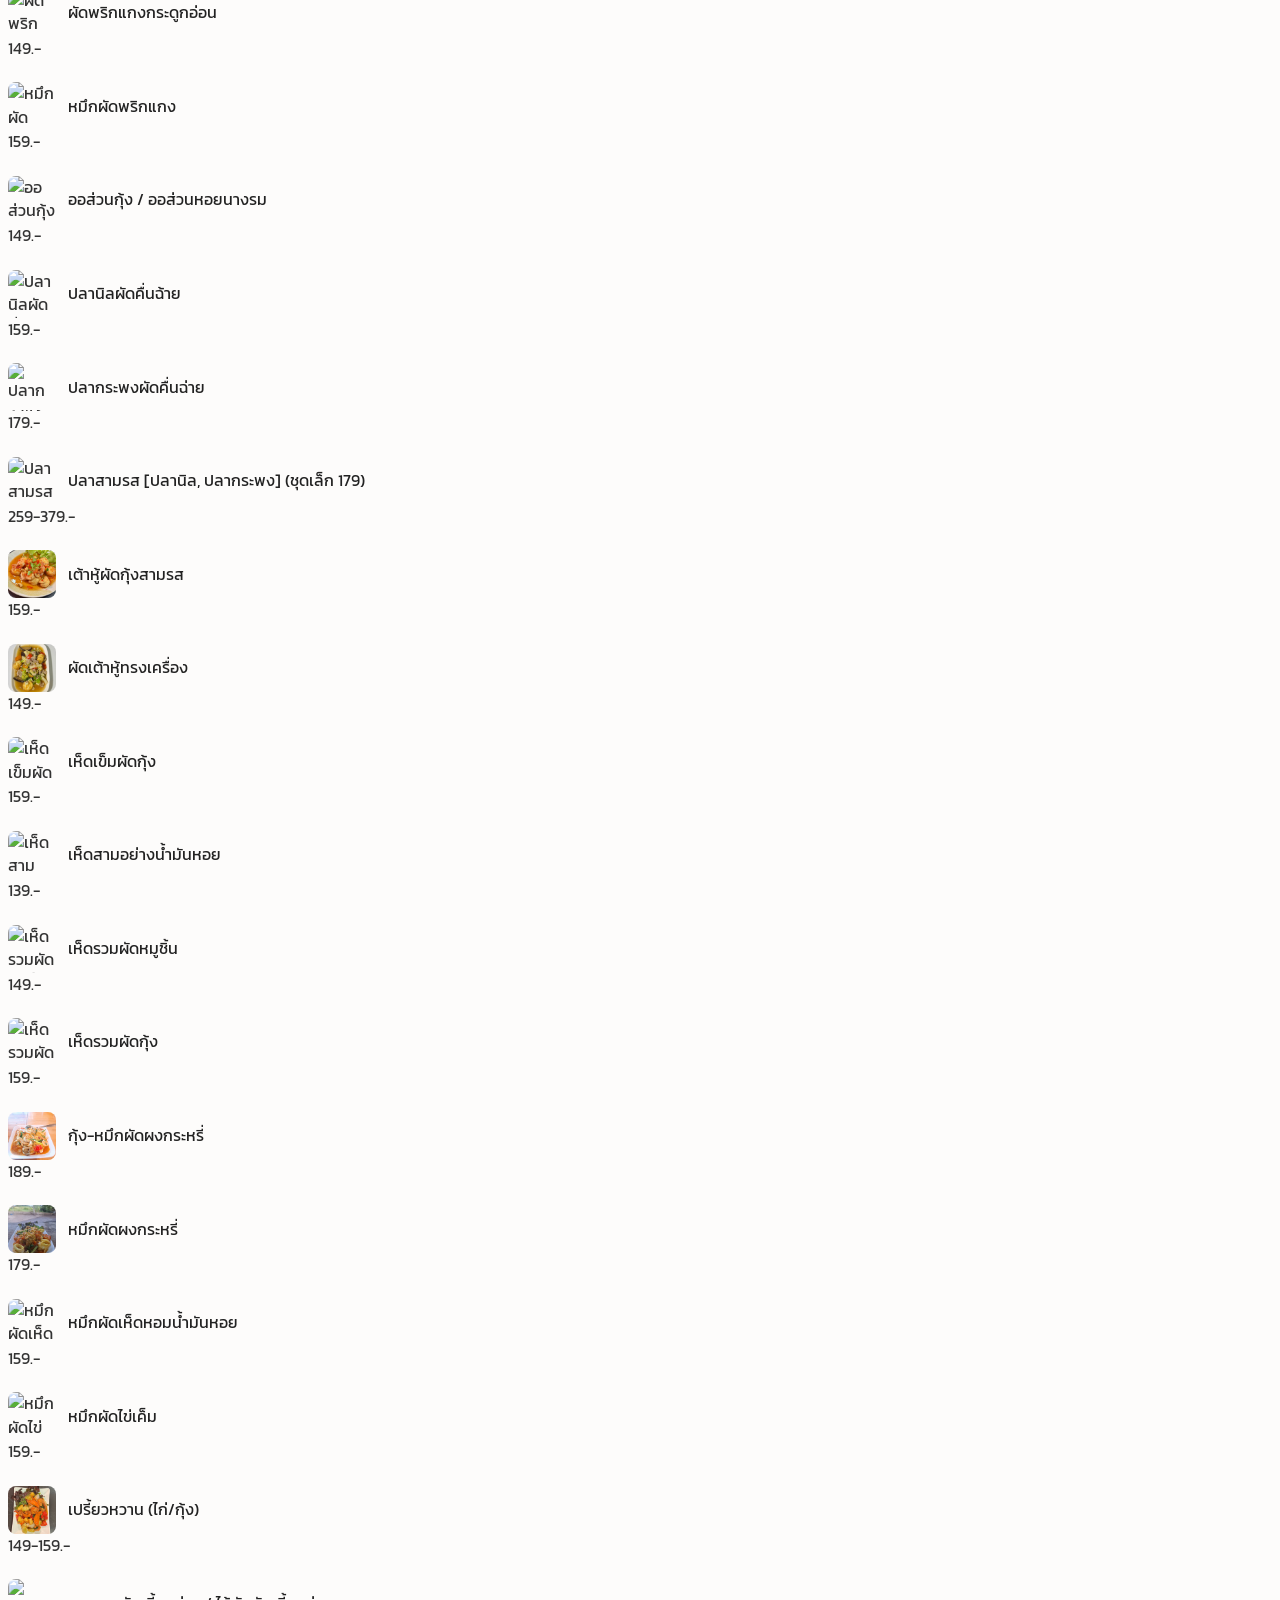
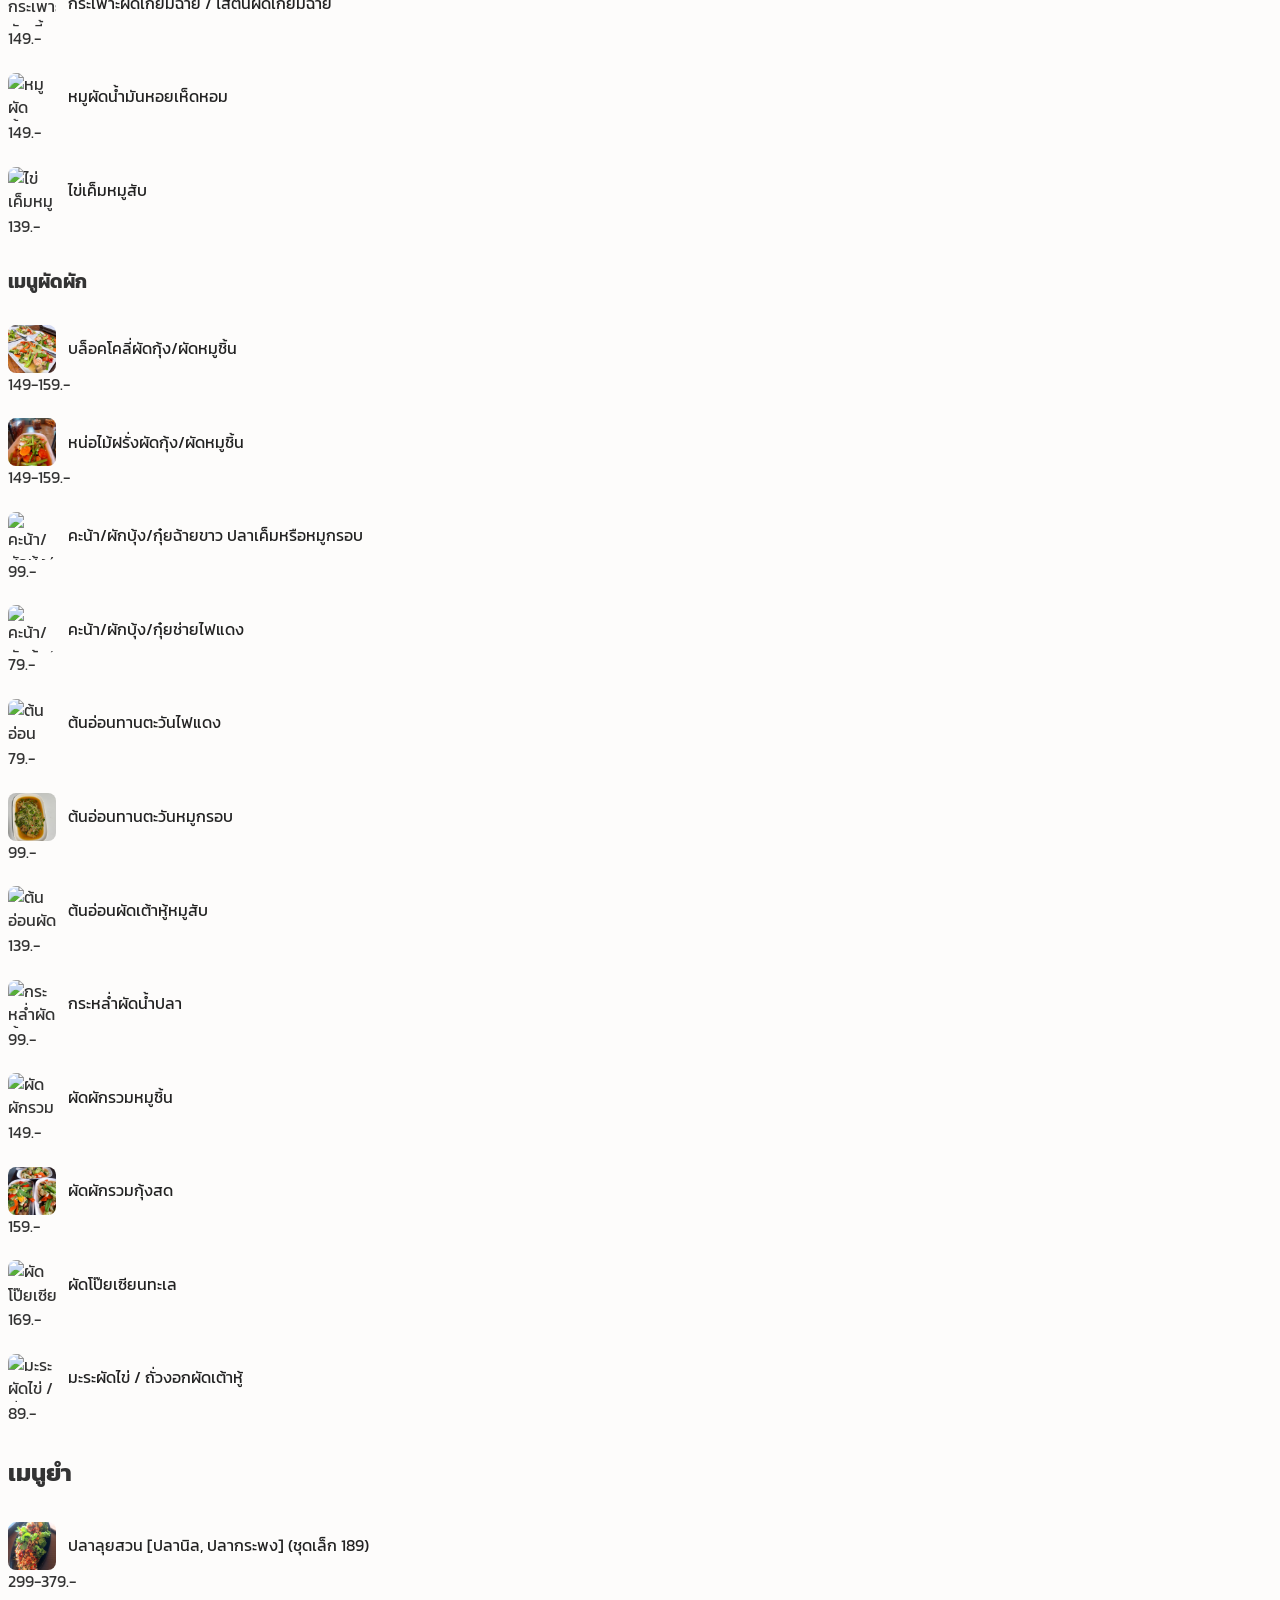
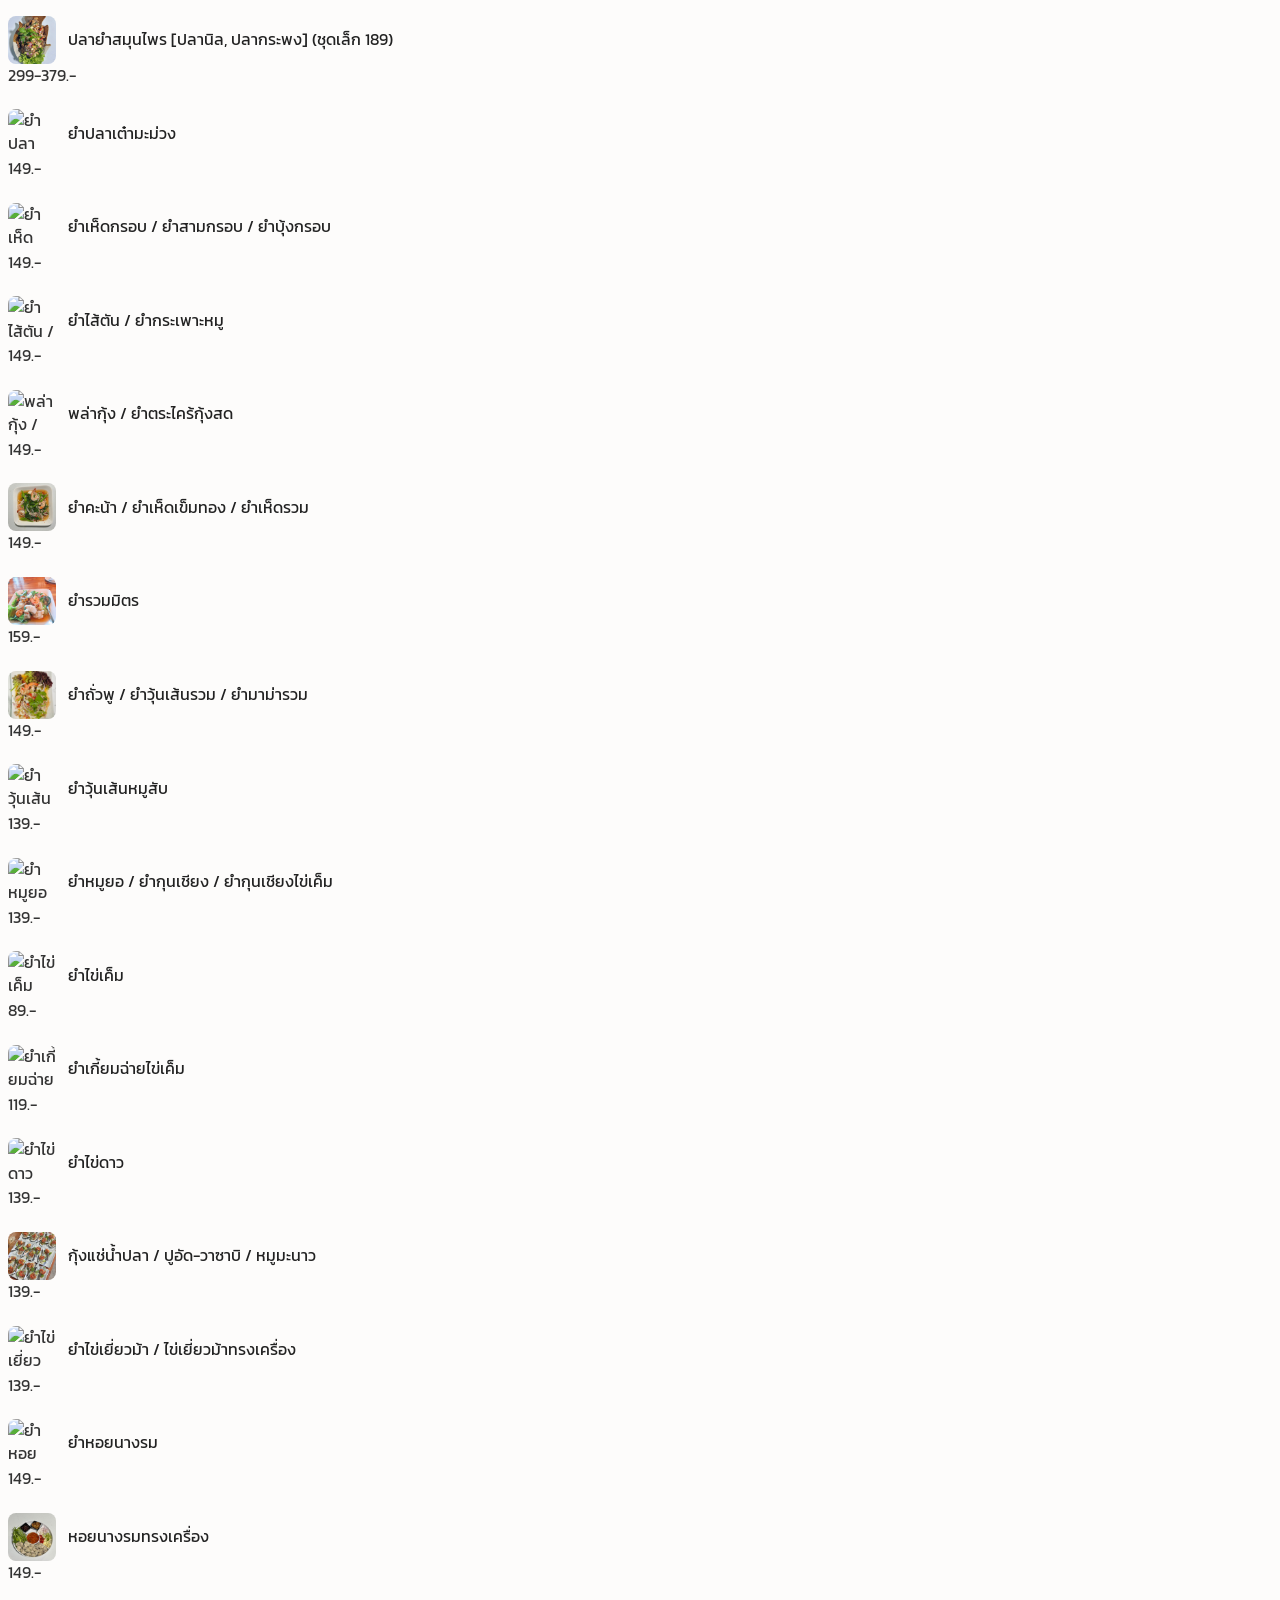
==== commit cc2daeab: "a" ====
--- a/index.html
+++ b/index.html
@@ -18,7 +18,9 @@
 <body class="bg-stone-50">
 
     <header class="relative h-56 overflow-hidden">
+         <img src="ไทยช่วยไทยพลัส.png" alt="Logo" class="absolute top-0 bottom-100 left-4 w-16 h-16 object-contain" style="width: 100%; height: 100%;">
 		<img src="bg.jpg" alt="Image" class="w-full h-full object-cover">
+       
         <div class="absolute inset-0 hero-gradient p-5 flex flex-col justify-between">
             <div class="flex justify-between items-start w-full">
                 <div>
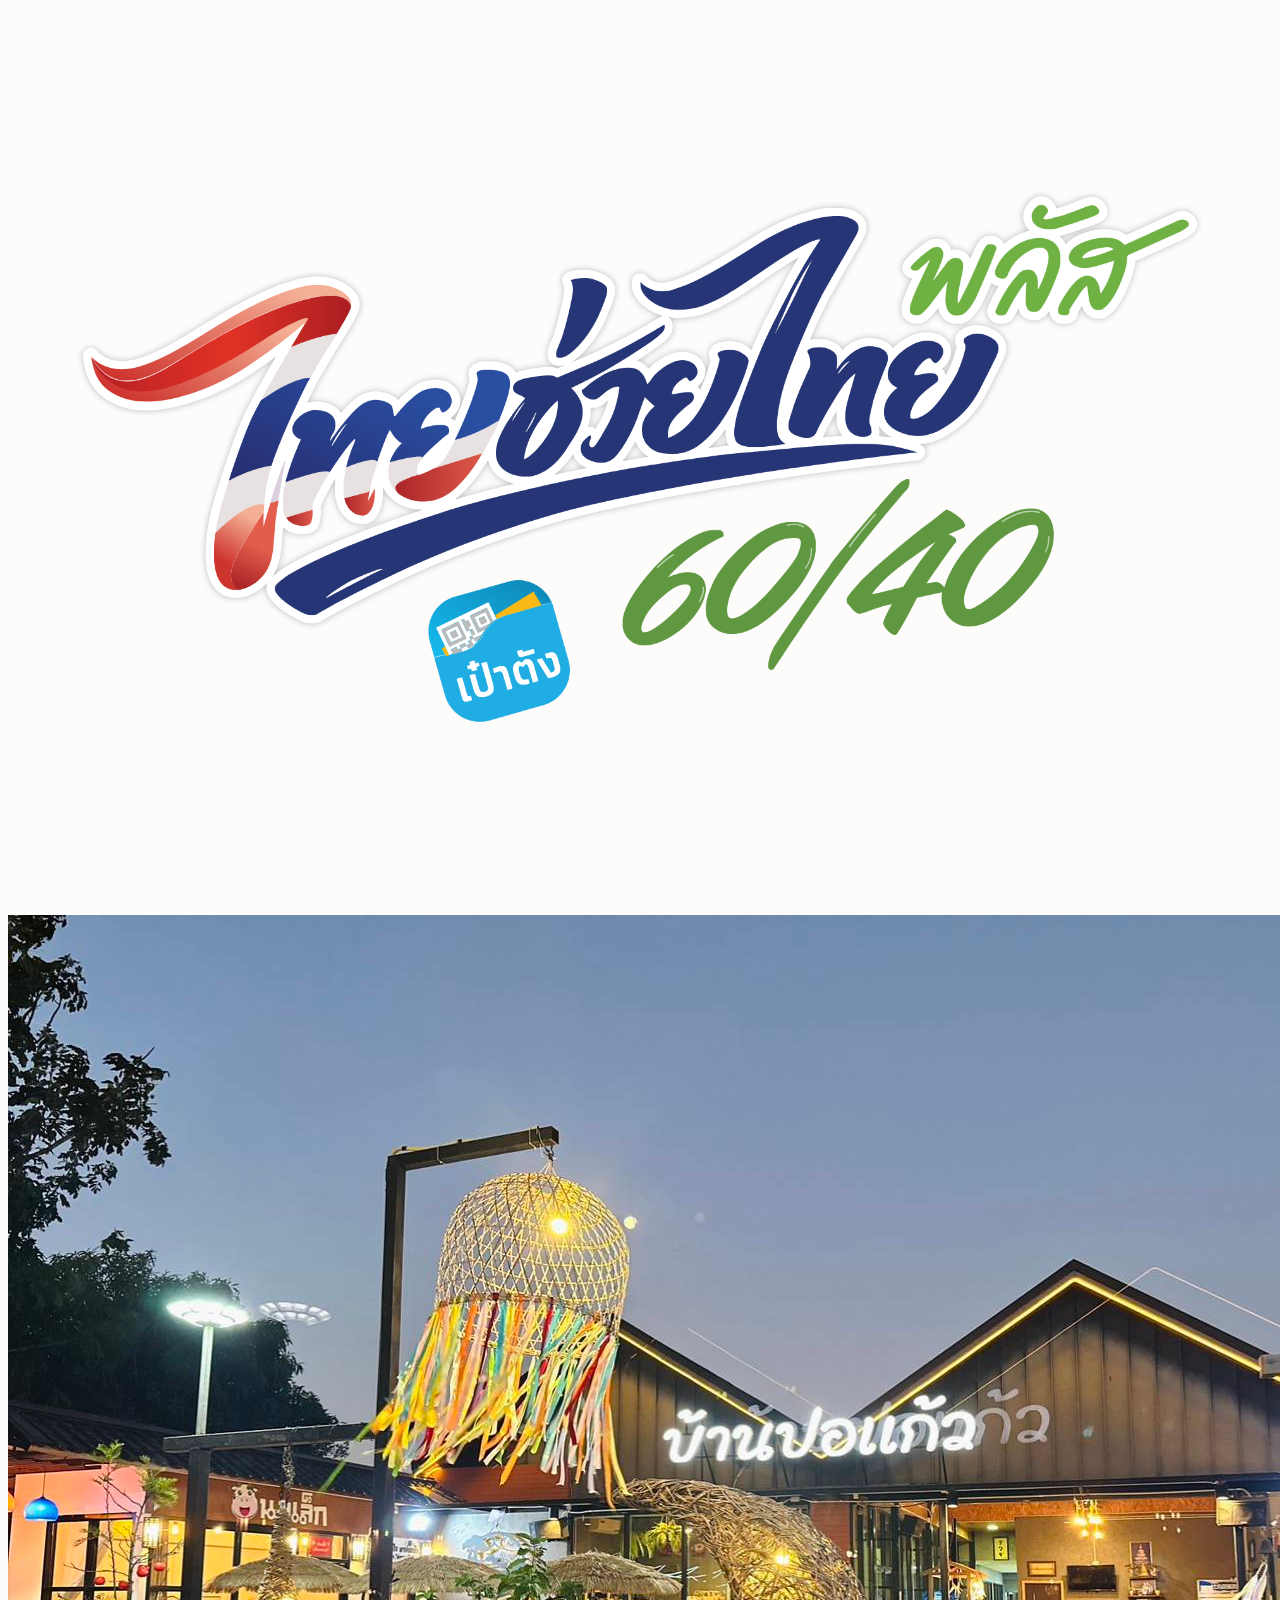
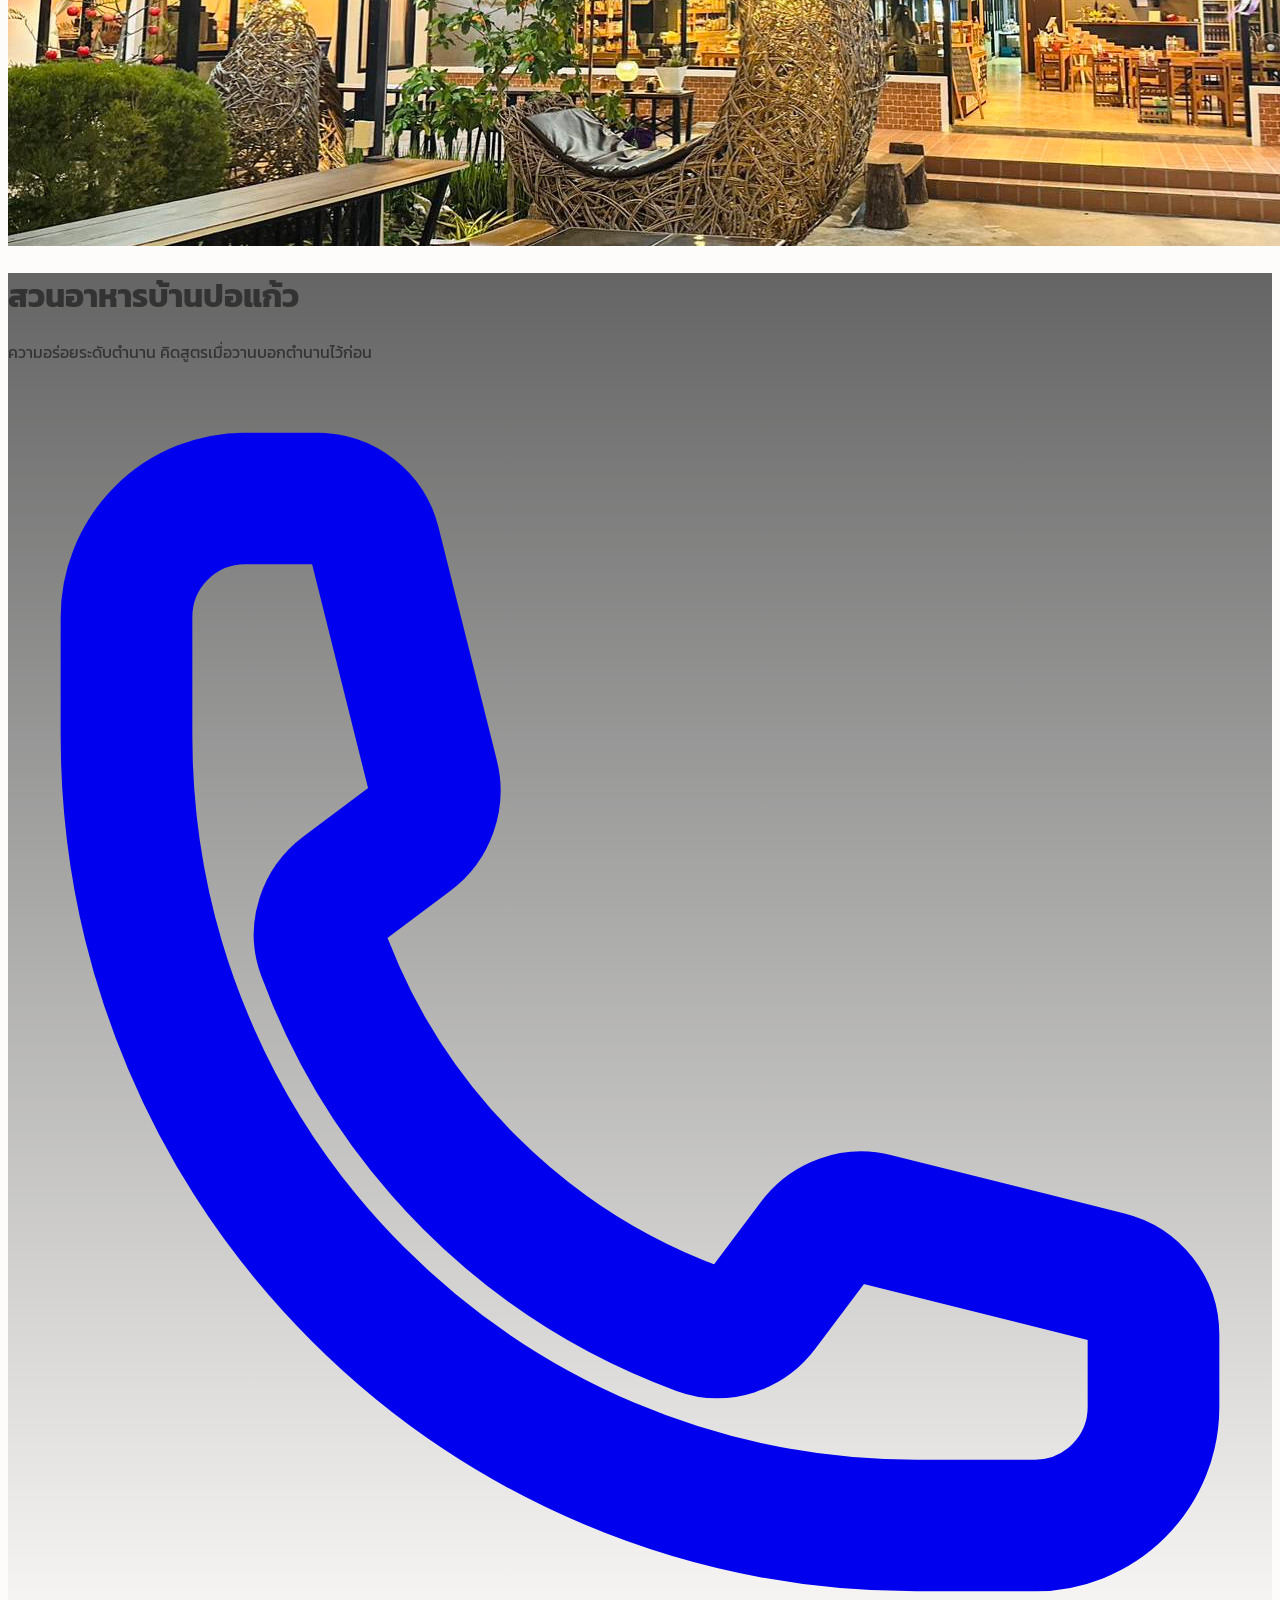
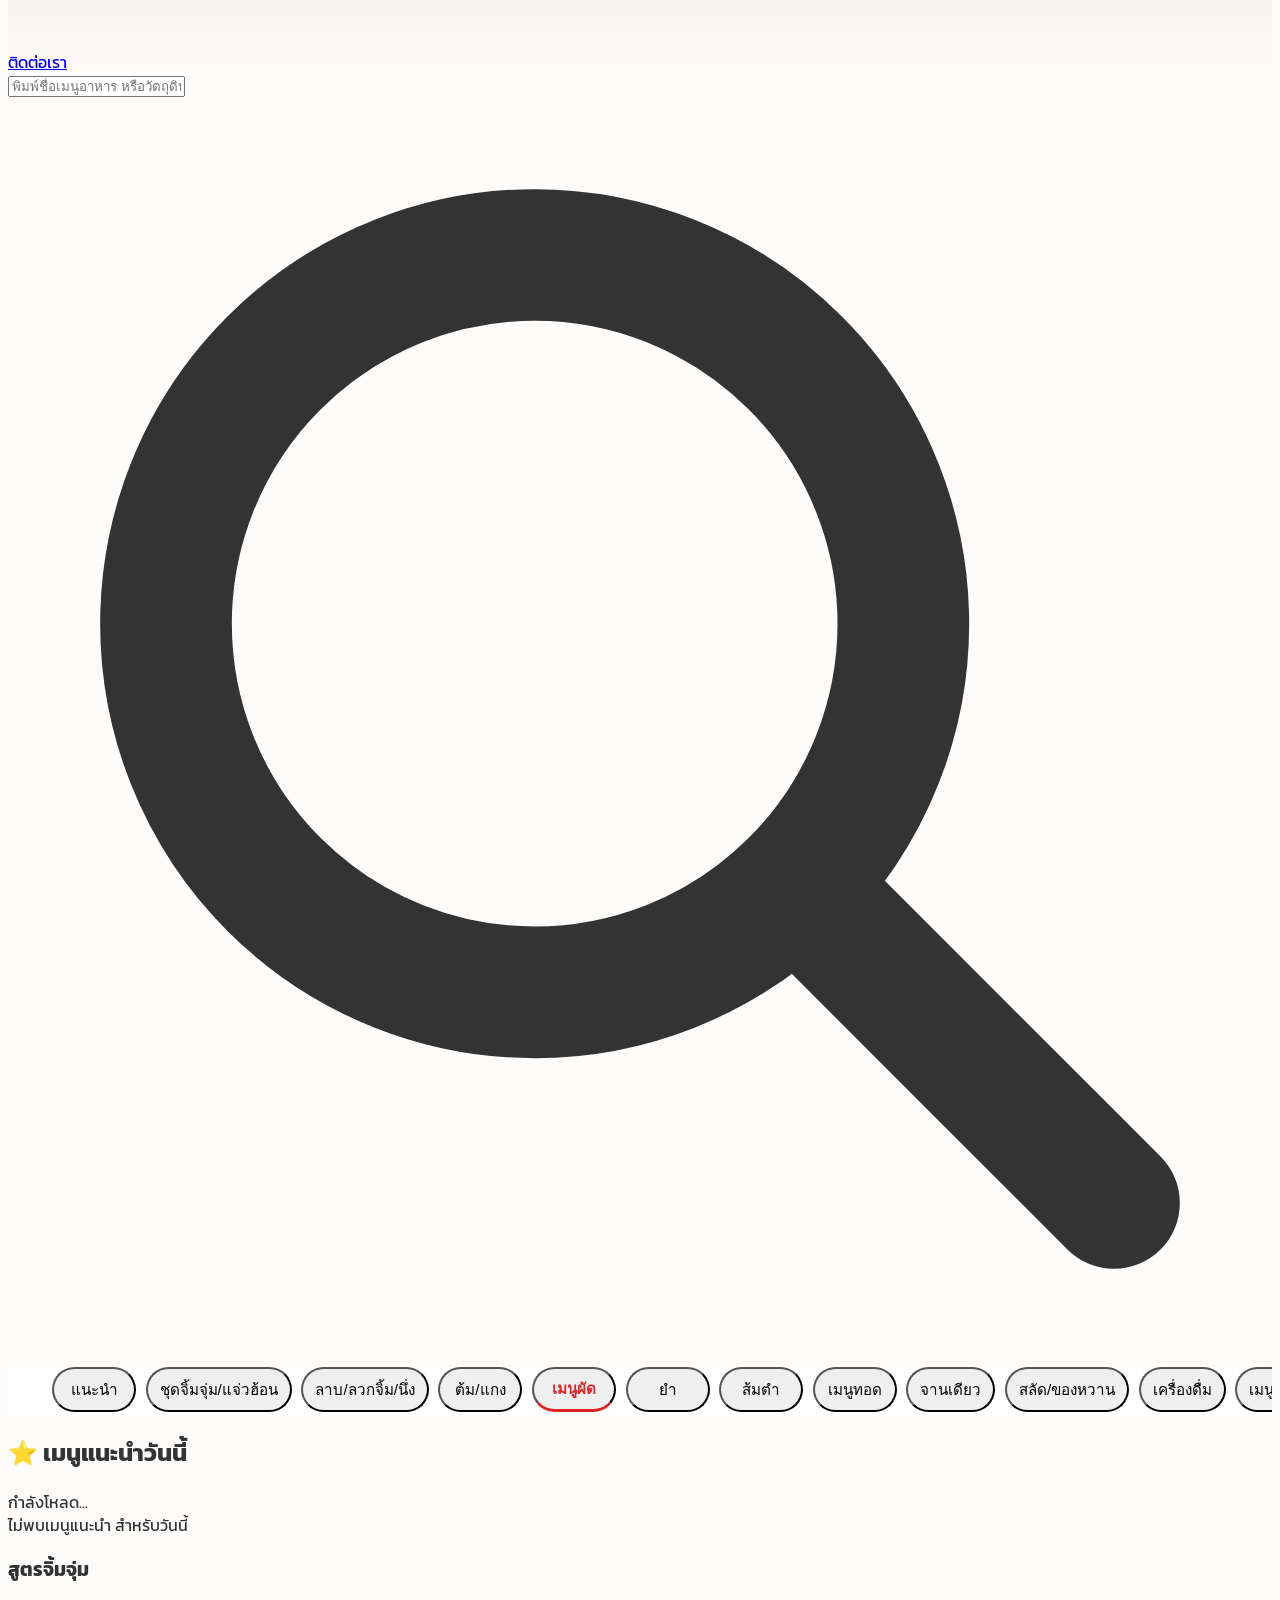
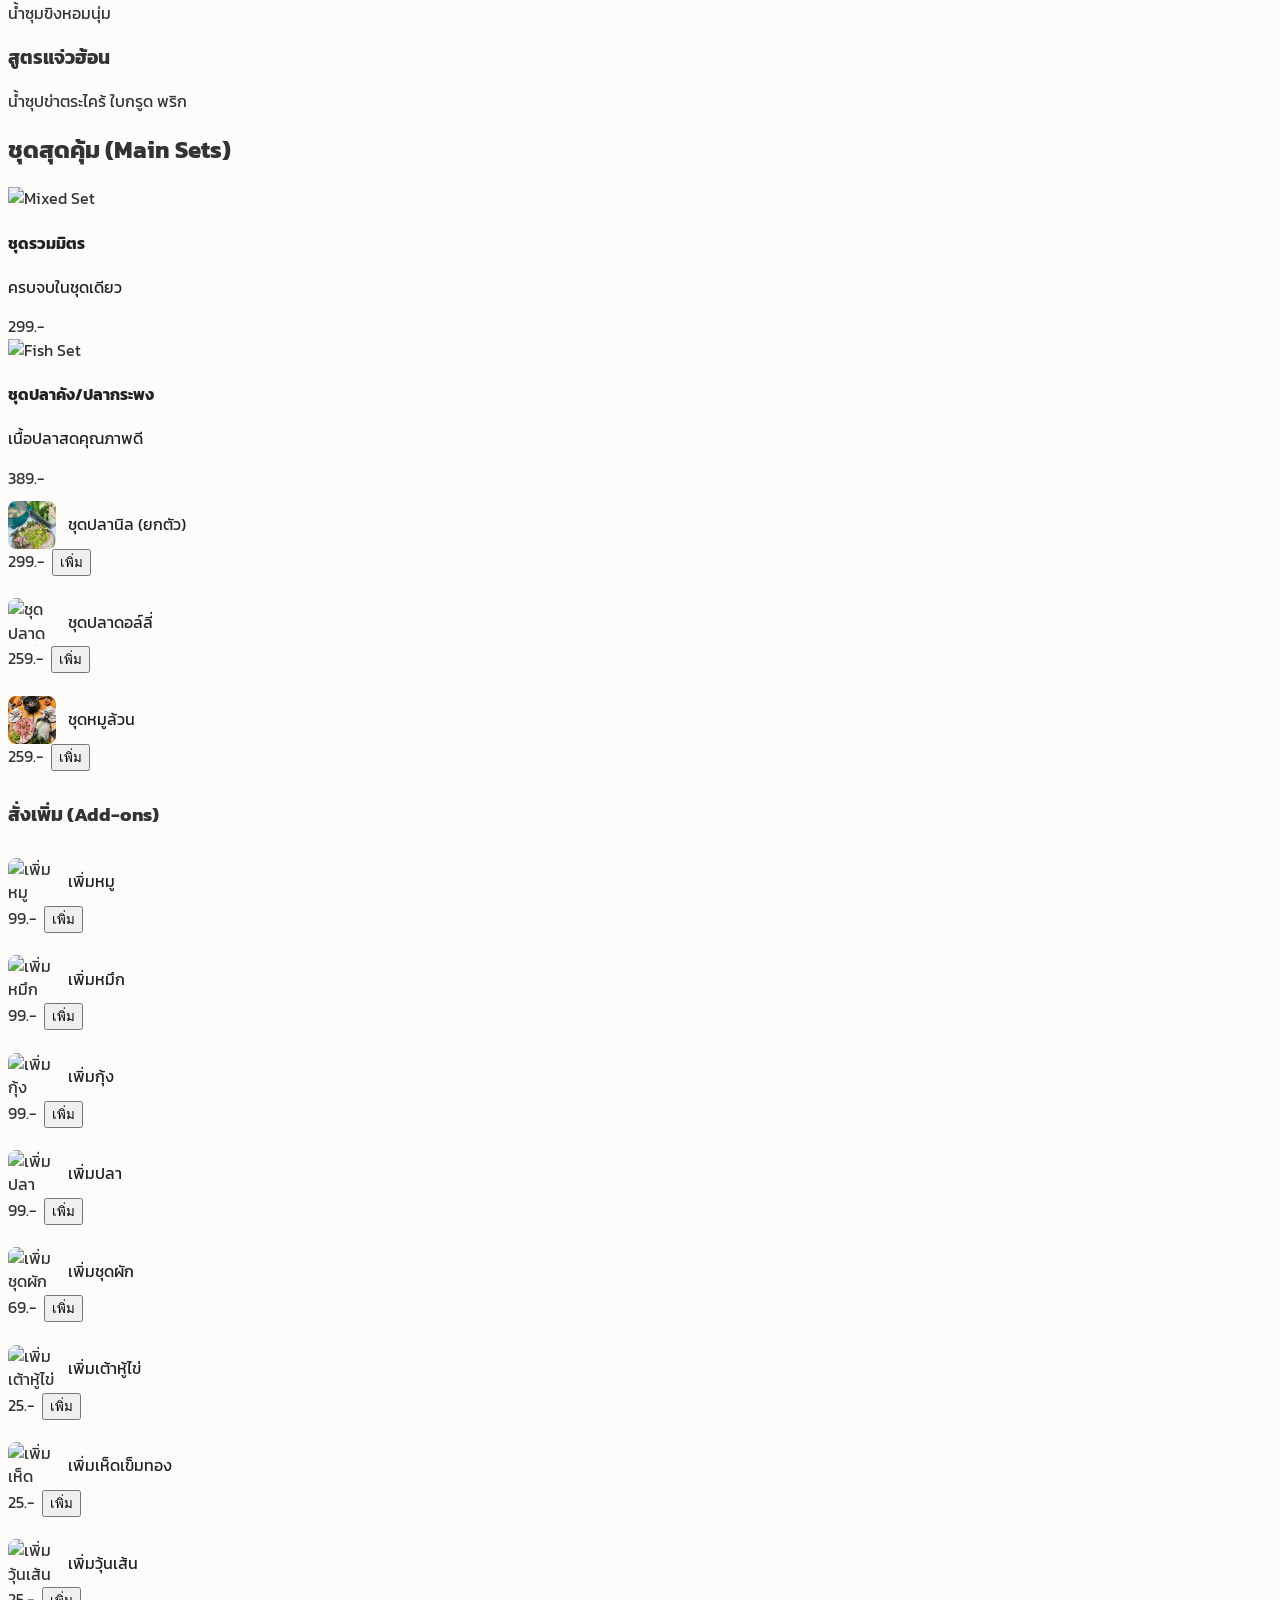
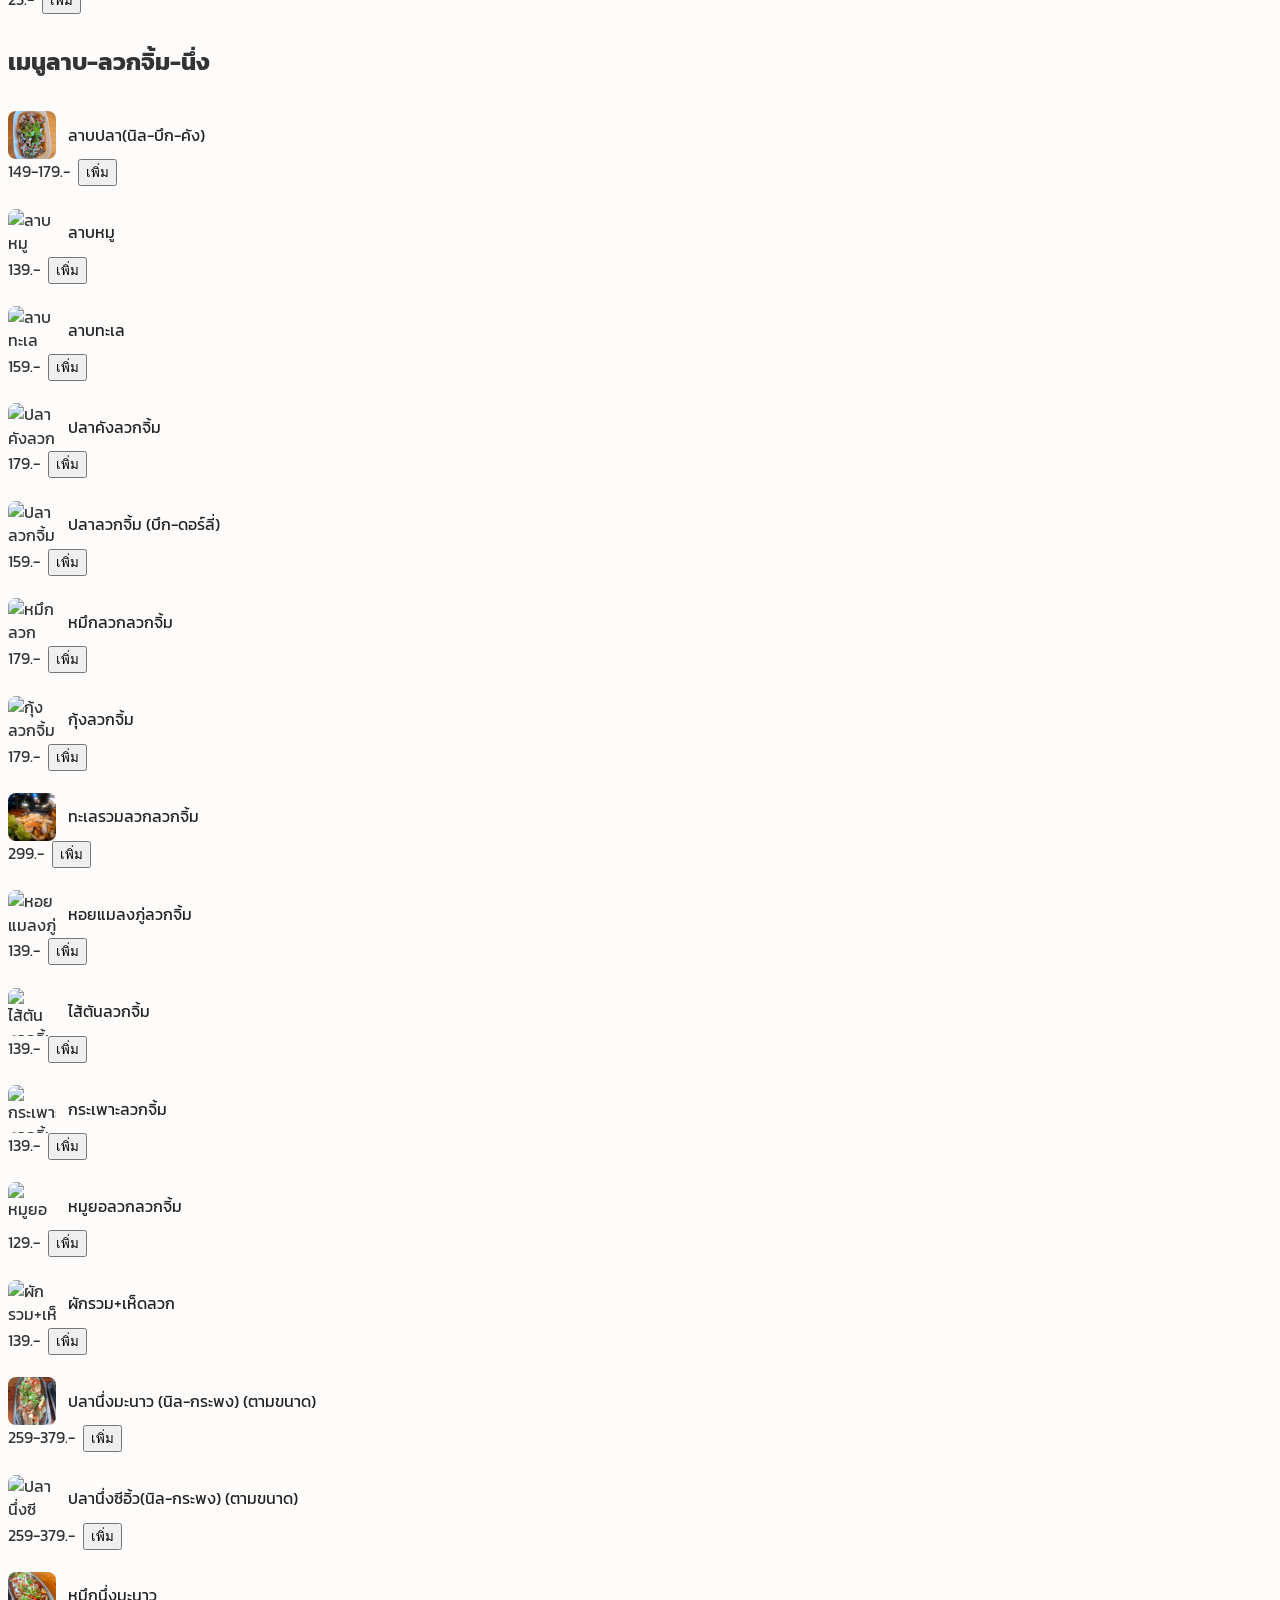
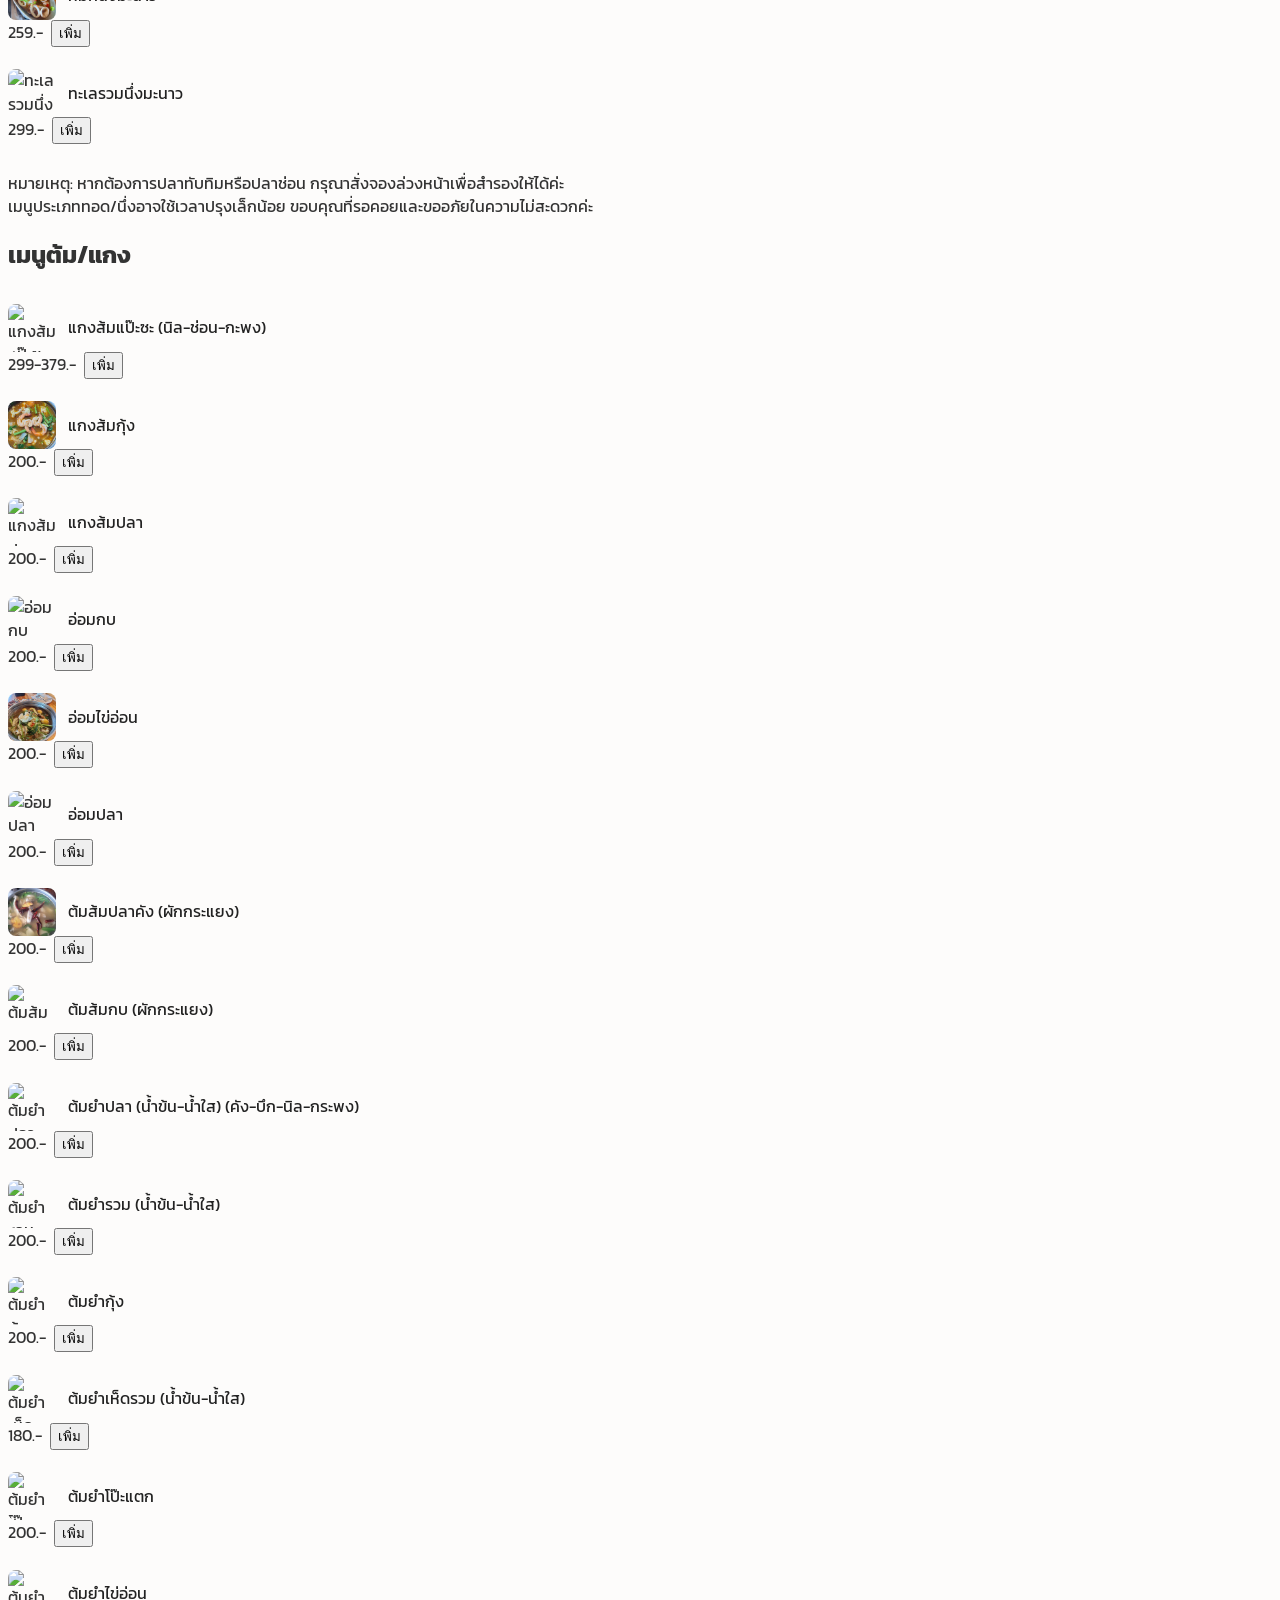
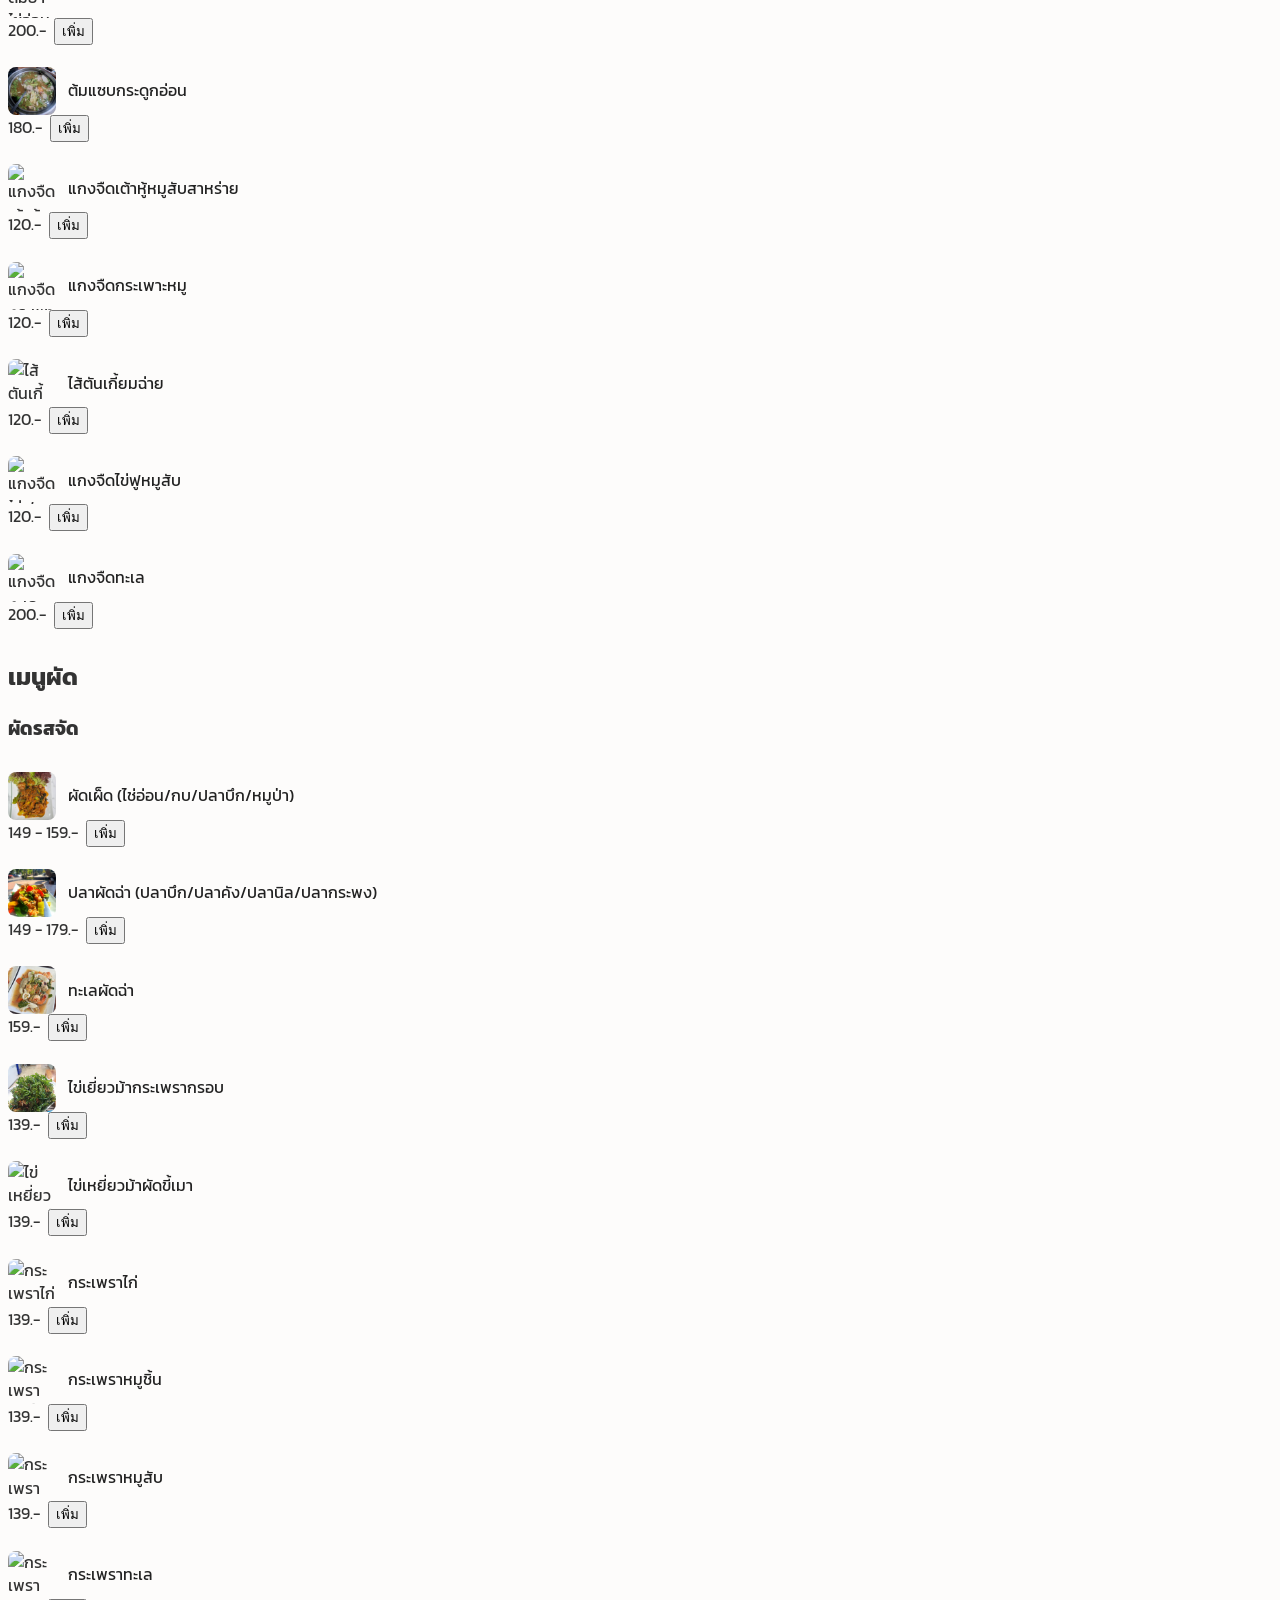
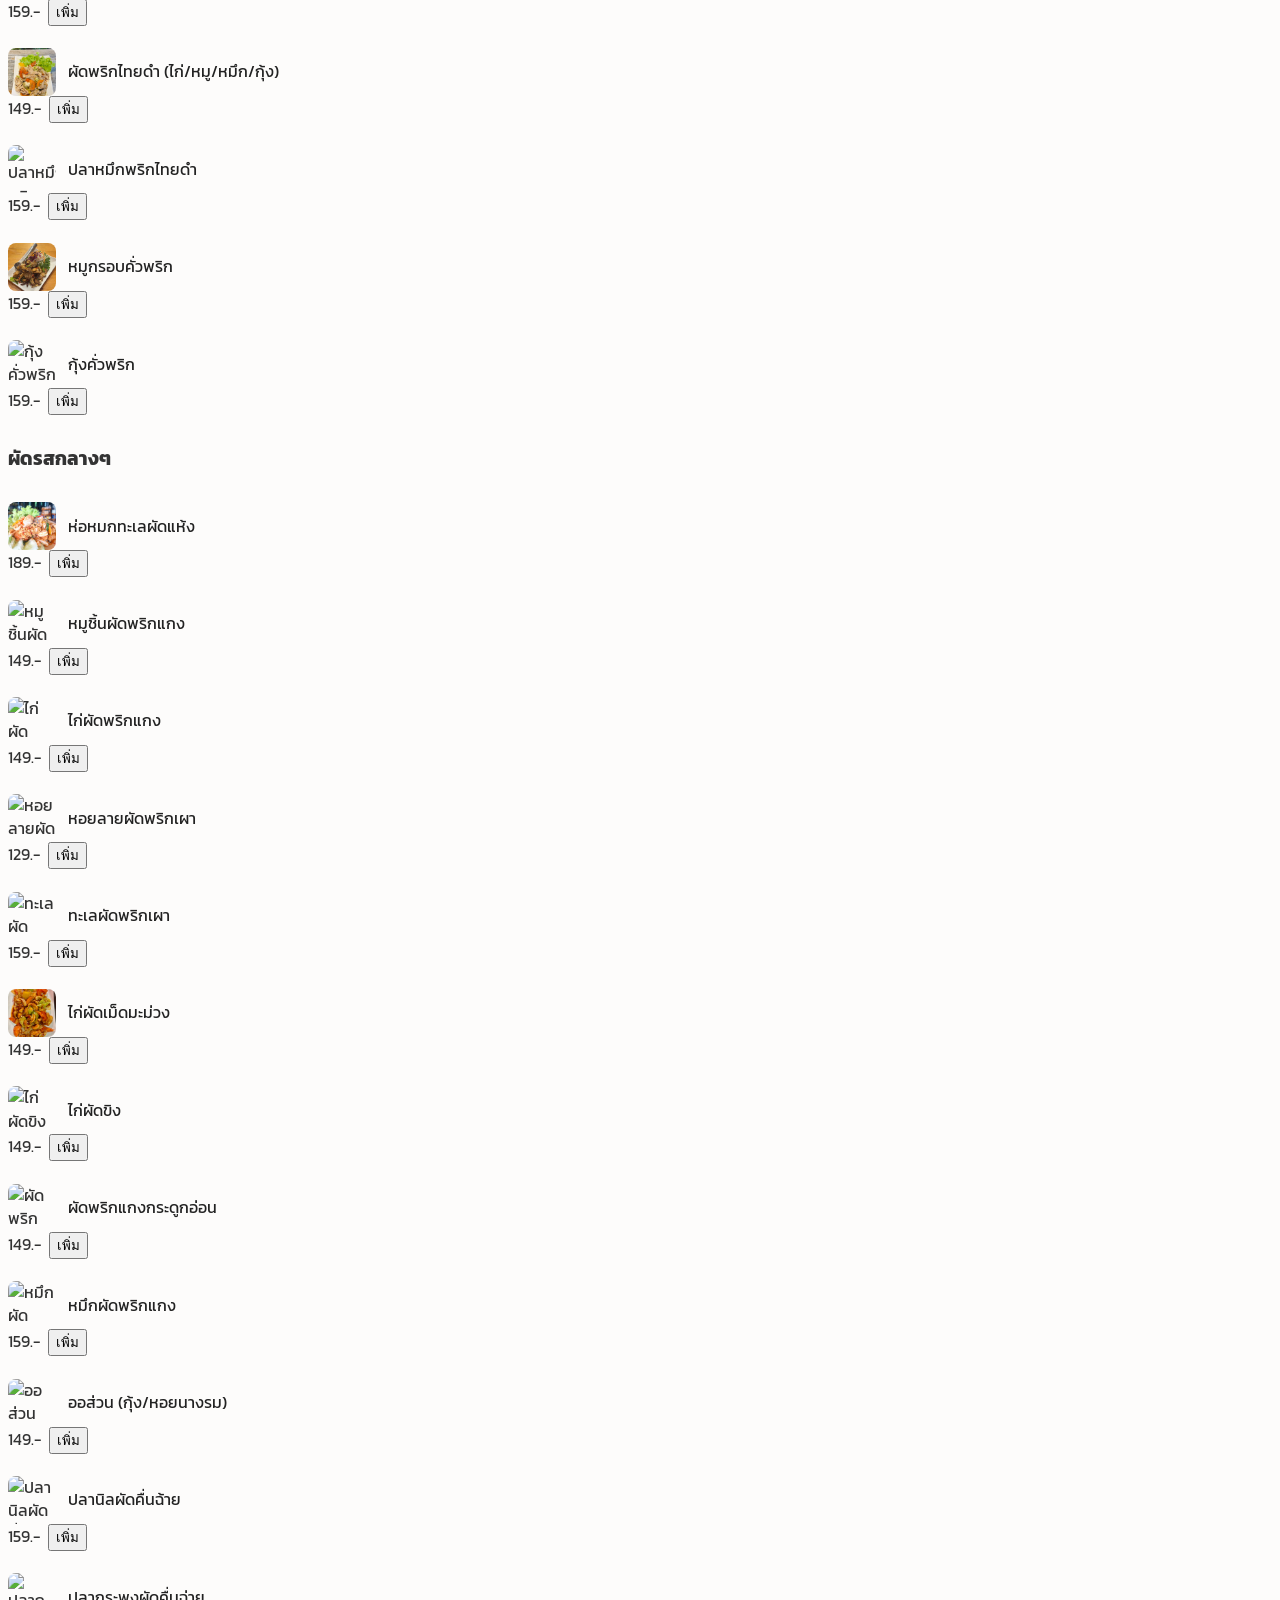
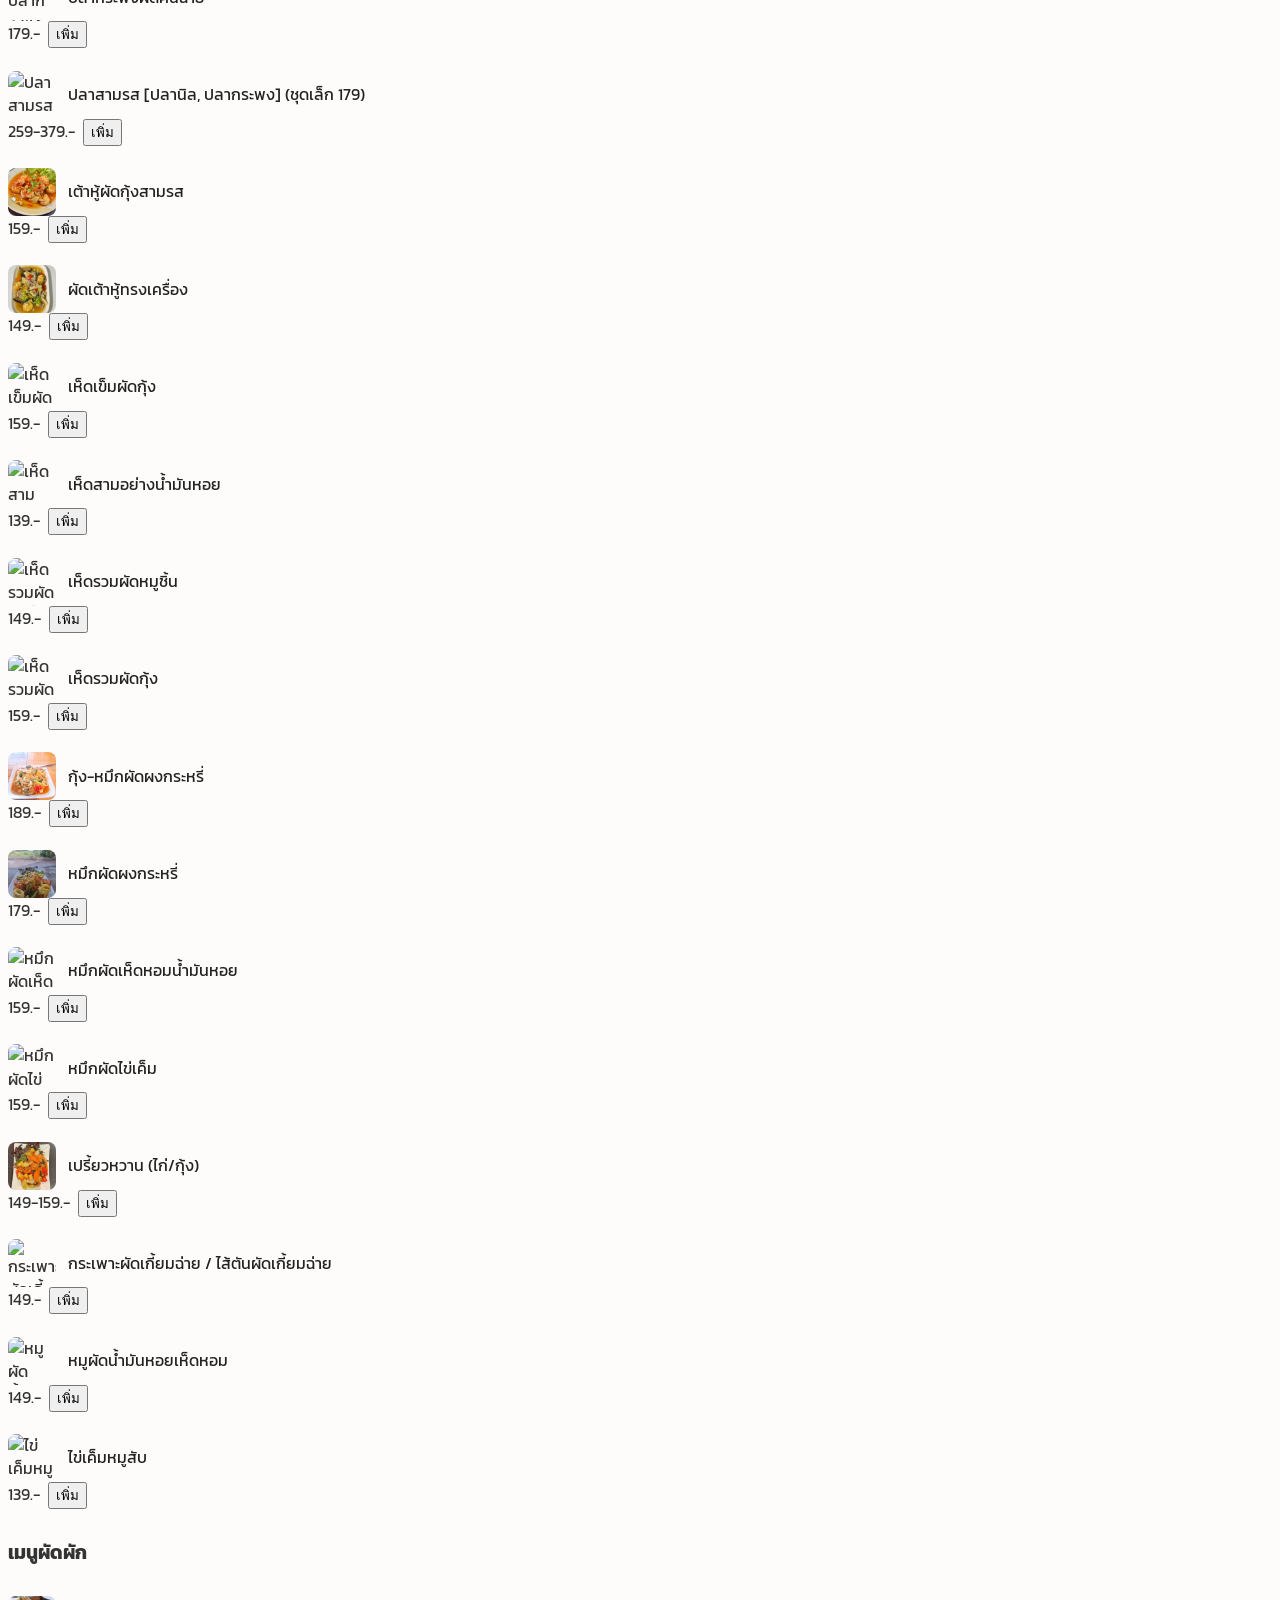
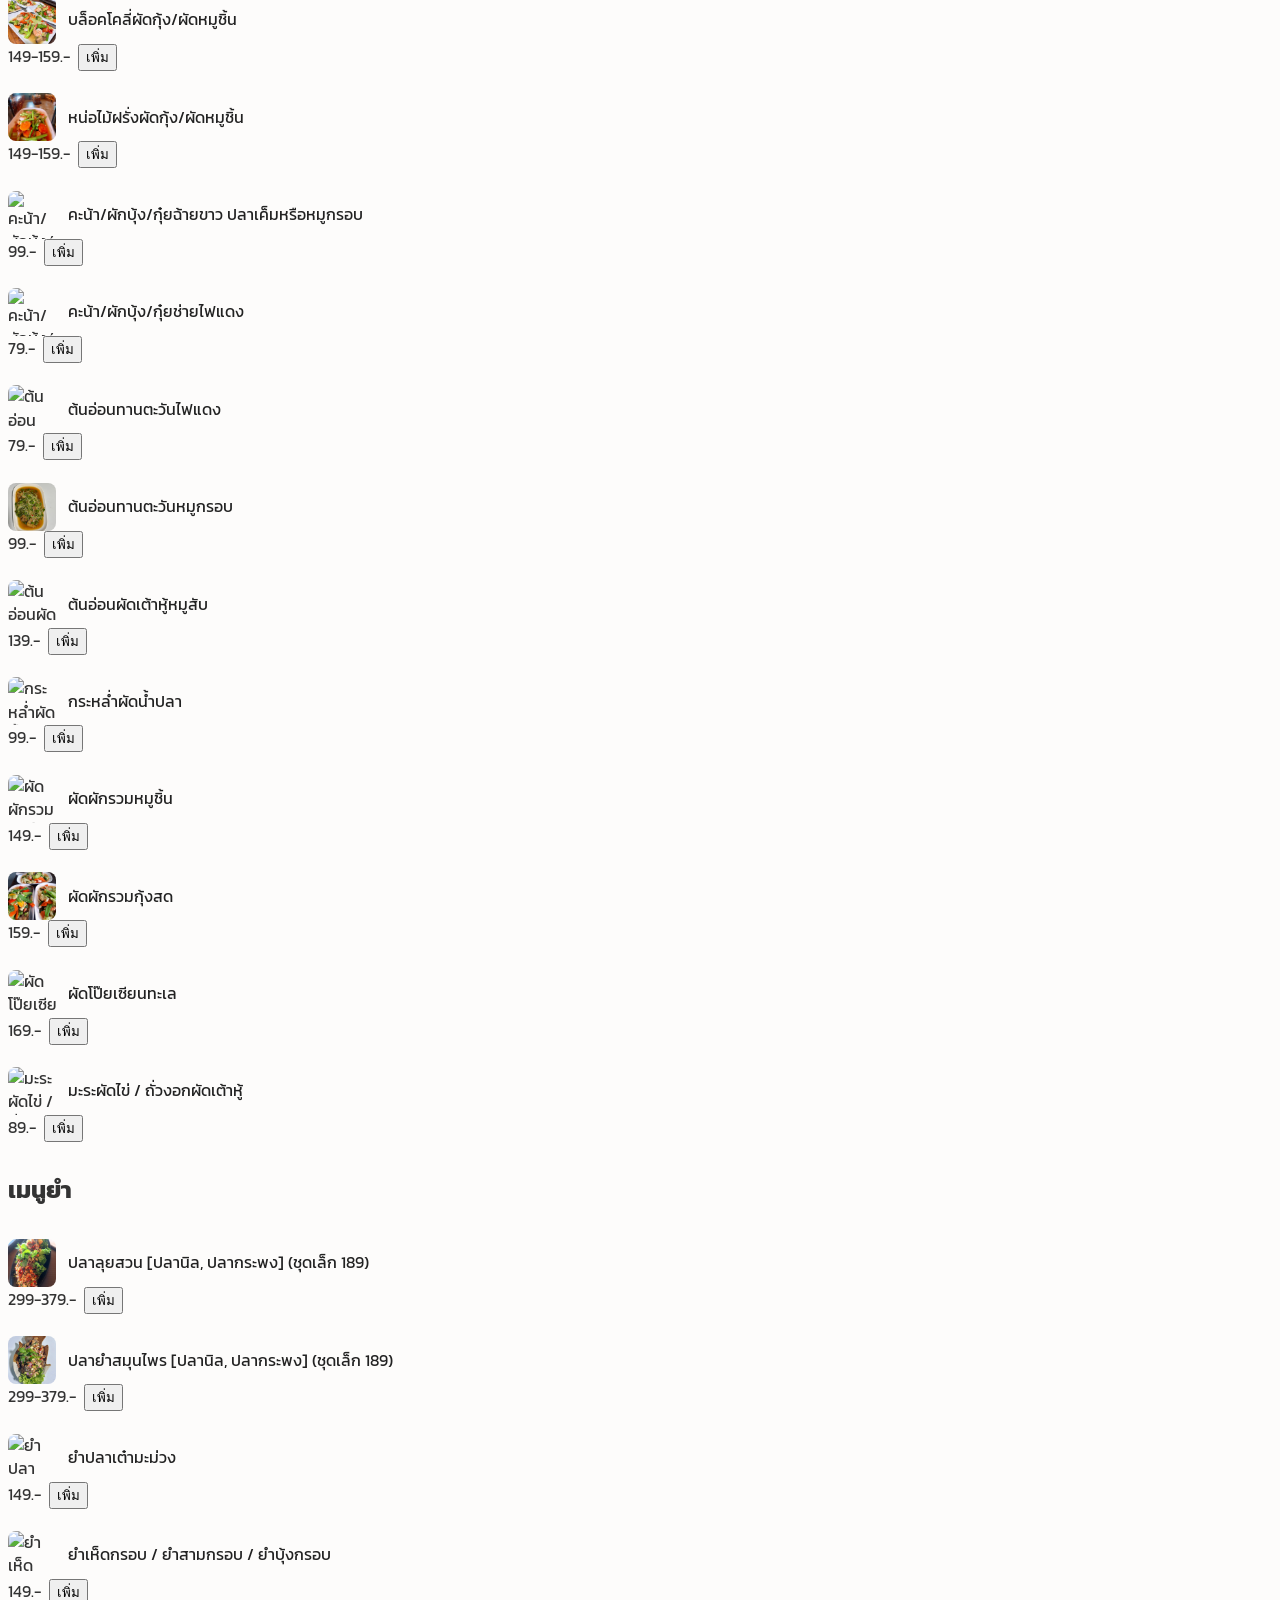
==== commit 1f7c756f: "cart" ====
--- a/index.html
+++ b/index.html
@@ -179,7 +179,8 @@
                     <div class="py-2 flex justify-between items-center"><span class="text-gray-700 text-sm">กุ้งลวกจิ้ม</span><span class="text-red-600 font-bold text-sm">179.-</span></div>
                     <div class="py-2 flex justify-between items-center"><span class="text-gray-700 text-sm">ทะเลรวมลวกลวกจิ้ม</span><span class="text-red-600 font-bold text-sm">299.-</span></div>
                     <div class="py-2 flex justify-between items-center"><span class="text-gray-700 text-sm">หอยแมลงภู่ลวกจิ้ม</span><span class="text-red-600 font-bold text-sm">139.-</span></div>
-                    <div class="py-2 flex justify-between items-center"><span class="text-gray-700 text-sm">ไส้ตัน/กระเพาะลวกจิ้ม</span><span class="text-red-600 font-bold text-sm">139.-</span></div>
+                    <div class="py-2 flex justify-between items-center"><span class="text-gray-700 text-sm">ไส้ตันลวกจิ้ม</span><span class="text-red-600 font-bold text-sm">139.-</span></div>
+                    <div class="py-2 flex justify-between items-center"><span class="text-gray-700 text-sm">กระเพาะลวกจิ้ม</span><span class="text-red-600 font-bold text-sm">139.-</span></div>
                     <div class="py-2 flex justify-between items-center"><span class="text-gray-700 text-sm">หมูยอลวกลวกจิ้ม</span><span class="text-red-600 font-bold text-sm">129.-</span></div>
                     <div class="py-2 flex justify-between items-center"><span class="text-gray-700 text-sm">ผักรวม+เห็ดลวก</span><span class="text-red-600 font-bold text-sm">139.-</span></div>
                     <div class="py-2 flex justify-between items-center"><span class="text-gray-700 text-sm">ปลานึ่งมะนาว (นิล-กระพง) (ตามขนาด)</span><span class="text-red-600 font-bold text-sm">259-379.-</span></div>
@@ -202,8 +203,11 @@
             <div class="bg-white rounded-2xl p-2 shadow-sm border border-gray-100">
                 <div class="grid grid-cols-1 divide-y divide-gray-50 px-3">
                     <div class="py-2 flex justify-between items-center"><span class="text-gray-700 text-sm">แกงส้มแป๊ะซะ (นิล-ช่อน-กะพง)</span><span class="text-red-600 font-bold text-sm">299-379.-</span></div>
-                    <div class="py-2 flex justify-between items-center"><span class="text-gray-700 text-sm">แกงส้มกุ้ง/แกงส้มปลา</span><span class="text-red-600 font-bold text-sm">200.-</span></div>
-                    <div class="py-2 flex justify-between items-center"><span class="text-gray-700 text-sm">อ่อมกบ/อ่อมไข่อ่อน/อ่อมปลา</span><span class="text-red-600 font-bold text-sm">200.-</span></div>
+                    <div class="py-2 flex justify-between items-center"><span class="text-gray-700 text-sm">แกงส้มกุ้ง</span><span class="text-red-600 font-bold text-sm">200.-</span></div>
+                    <div class="py-2 flex justify-between items-center"><span class="text-gray-700 text-sm">แกงส้มปลา</span><span class="text-red-600 font-bold text-sm">200.-</span></div>
+                    <div class="py-2 flex justify-between items-center"><span class="text-gray-700 text-sm">อ่อมกบ</span><span class="text-red-600 font-bold text-sm">200.-</span></div>
+                    <div class="py-2 flex justify-between items-center"><span class="text-gray-700 text-sm">อ่อมไข่อ่อน</span><span class="text-red-600 font-bold text-sm">200.-</span></div>
+                    <div class="py-2 flex justify-between items-center"><span class="text-gray-700 text-sm">อ่อมปลา</span><span class="text-red-600 font-bold text-sm">200.-</span></div>
                     <div class="py-2 flex justify-between items-center"><span class="text-gray-700 text-sm">ต้มส้มปลาคัง (ผักกระแยง)</span><span class="text-red-600 font-bold text-sm">200.-</span></div>
                     <div class="py-2 flex justify-between items-center"><span class="text-gray-700 text-sm">ต้มส้มกบ (ผักกระแยง)</span><span class="text-red-600 font-bold text-sm">200.-</span></div>
                     <div class="py-2 flex justify-between items-center"><span class="text-gray-700 text-sm">ต้มยำปลา (น้ำข้น-น้ำใส) (คัง-บึก-นิล-กระพง)</span><span class="text-red-600 font-bold text-sm">200.-</span></div>
@@ -214,7 +218,8 @@
                     <div class="py-2 flex justify-between items-center"><span class="text-gray-700 text-sm">ต้มยำไข่อ่อน</span><span class="text-red-600 font-bold text-sm">200.-</span></div>
                     <div class="py-2 flex justify-between items-center"><span class="text-gray-700 text-sm">ต้มแซบกระดูกอ่อน</span><span class="text-red-600 font-bold text-sm">180.-</span></div>
                     <div class="py-2 flex justify-between items-center"><span class="text-gray-700 text-sm">แกงจืดเต้าหู้หมูสับสาหร่าย</span><span class="text-red-600 font-bold text-sm">120.-</span></div>
-                    <div class="py-2 flex justify-between items-center"><span class="text-gray-700 text-sm">แกงจืดกระเพาะหมู/ไส้ตันเกี้ยมฉ่าย</span><span class="text-red-600 font-bold text-sm">120.-</span></div>
+                    <div class="py-2 flex justify-between items-center"><span class="text-gray-700 text-sm">แกงจืดกระเพาะหมู</span><span class="text-red-600 font-bold text-sm">120.-</span></div>
+                    <div class="py-2 flex justify-between items-center"><span class="text-gray-700 text-sm">ไส้ตันเกี้ยมฉ่าย</span><span class="text-red-600 font-bold text-sm">120.-</span></div>
                     <div class="py-2 flex justify-between items-center"><span class="text-gray-700 text-sm">แกงจืดไข่ฟูหมูสับ</span><span class="text-red-600 font-bold text-sm">120.-</span></div>
                     <div class="py-2 flex justify-between items-center"><span class="text-gray-700 text-sm">แกงจืดทะเล</span><span class="text-red-600 font-bold text-sm">200.-</span></div>
                 </div>
@@ -236,11 +241,14 @@
                     <div class="py-2 flex justify-between items-center"><span class="text-gray-700 text-sm">ทะเลผัดฉ่า</span><span class="text-red-600 font-bold text-sm">159.-</span></div>
                     <div class="py-2 flex justify-between items-center"><span class="text-gray-700 text-sm">ไข่เยี่ยวม้ากระเพรากรอบ</span><span class="text-red-600 font-bold text-sm">139.-</span></div>
                     <div class="py-2 flex justify-between items-center"><span class="text-gray-700 text-sm">ไข่เหยี่ยวม้าผัดขี้เมา</span><span class="text-red-600 font-bold text-sm">139.-</span></div>
-                    <div class="py-2 flex justify-between items-center"><span class="text-gray-700 text-sm">กระเพราไก่ / หมูชิ้น / หมูสับ</span><span class="text-red-600 font-bold text-sm">139.-</span></div>
+                    <div class="py-2 flex justify-between items-center"><span class="text-gray-700 text-sm">กระเพราไก่</span><span class="text-red-600 font-bold text-sm">139.-</span></div>
+                    <div class="py-2 flex justify-between items-center"><span class="text-gray-700 text-sm">กระเพราหมูชิ้น</span><span class="text-red-600 font-bold text-sm">139.-</span></div>
+                    <div class="py-2 flex justify-between items-center"><span class="text-gray-700 text-sm">กระเพราหมูสับ</span><span class="text-red-600 font-bold text-sm">139.-</span></div>
                     <div class="py-2 flex justify-between items-center"><span class="text-gray-700 text-sm">กระเพราทะเล</span><span class="text-red-600 font-bold text-sm">159.-</span></div>
                     <div class="py-2 flex justify-between items-center"><span class="text-gray-700 text-sm">ผัดพริกไทยดำ (ไก่/หมู/หมึก/กุ้ง)</span><span class="text-red-600 font-bold text-sm">149.-</span></div>
                     <div class="py-2 flex justify-between items-center"><span class="text-gray-700 text-sm">ปลาหมึกพริกไทยดำ</span><span class="text-red-600 font-bold text-sm">159.-</span></div>
-                    <div class="py-2 flex justify-between items-center"><span class="text-gray-700 text-sm">กุ้ง / หมูกรอบ คั่วพริก</span><span class="text-red-600 font-bold text-sm">159.-</span></div>
+                    <div class="py-2 flex justify-between items-center"><span class="text-gray-700 text-sm">หมูกรอบคั่วพริก</span><span class="text-red-600 font-bold text-sm">159.-</span></div>
+                    <div class="py-2 flex justify-between items-center"><span class="text-gray-700 text-sm">กุ้งคั่วพริก</span><span class="text-red-600 font-bold text-sm">159.-</span></div>
                 </div>
             </div>
 
@@ -248,13 +256,15 @@
             <div class="bg-white rounded-2xl p-2 shadow-sm border border-gray-100">
                 <div class="grid grid-cols-1 divide-y divide-gray-50 px-3">
                     <div class="py-2 flex justify-between items-center"><span class="text-gray-700 text-sm">ห่อหมกทะเลผัดแห้ง</span><span class="text-red-600 font-bold text-sm">189.-</span></div>
-                    <div class="py-2 flex justify-between items-center"><span class="text-gray-700 text-sm">หมูชิ้น / ไก่ ผัดพริกแกง</span><span class="text-red-600 font-bold text-sm">149.-</span></div>
+                    <div class="py-2 flex justify-between items-center"><span class="text-gray-700 text-sm">หมูชิ้นผัดพริกแกง</span><span class="text-red-600 font-bold text-sm">149.-</span></div>
+                    <div class="py-2 flex justify-between items-center"><span class="text-gray-700 text-sm">ไก่ผัดพริกแกง</span><span class="text-red-600 font-bold text-sm">149.-</span></div>
                     <div class="py-2 flex justify-between items-center"><span class="text-gray-700 text-sm">หอยลายผัดพริกเผา</span><span class="text-red-600 font-bold text-sm">129.-</span></div>
                     <div class="py-2 flex justify-between items-center"><span class="text-gray-700 text-sm">ทะเลผัดพริกเผา</span><span class="text-red-600 font-bold text-sm">159.-</span></div>
-                    <div class="py-2 flex justify-between items-center"><span class="text-gray-700 text-sm">ไก่ผัดเม็ดมะม่วง / ไก่ผัดขิง</span><span class="text-red-600 font-bold text-sm">149.-</span></div>
+                    <div class="py-2 flex justify-between items-center"><span class="text-gray-700 text-sm">ไก่ผัดเม็ดมะม่วง</span><span class="text-red-600 font-bold text-sm">149.-</span></div>
+                    <div class="py-2 flex justify-between items-center"><span class="text-gray-700 text-sm">ไก่ผัดขิง</span><span class="text-red-600 font-bold text-sm">149.-</span></div>
                     <div class="py-2 flex justify-between items-center"><span class="text-gray-700 text-sm">ผัดพริกแกงกระดูกอ่อน</span><span class="text-red-600 font-bold text-sm">149.-</span></div>
                     <div class="py-2 flex justify-between items-center"><span class="text-gray-700 text-sm">หมึกผัดพริกแกง</span><span class="text-red-600 font-bold text-sm">159.-</span></div>
-                    <div class="py-2 flex justify-between items-center"><span class="text-gray-700 text-sm">ออส่วนกุ้ง / ออส่วนหอยนางรม</span><span class="text-red-600 font-bold text-sm">149.-</span></div>
+                    <div class="py-2 flex justify-between items-center"><span class="text-gray-700 text-sm">ออส่วน (กุ้ง/หอยนางรม)</span><span class="text-red-600 font-bold text-sm">149.-</span></div>
                     <div class="py-2 flex justify-between items-center"><span class="text-gray-700 text-sm">ปลานิลผัดคื่นฉ้าย</span><span class="text-red-600 font-bold text-sm">159.-</span></div>
                     <div class="py-2 flex justify-between items-center"><span class="text-gray-700 text-sm">ปลากระพงผัดคื่นฉ่าย</span><span class="text-red-600 font-bold text-sm">179.-</span></div>
 					<div class="py-2 flex justify-between items-center"><span class="text-gray-700 text-sm">ปลาสามรส [ปลานิล, ปลากระพง] (ชุดเล็ก 179)</span><span class="text-red-600 font-bold text-sm">259-379.-</span></div>
